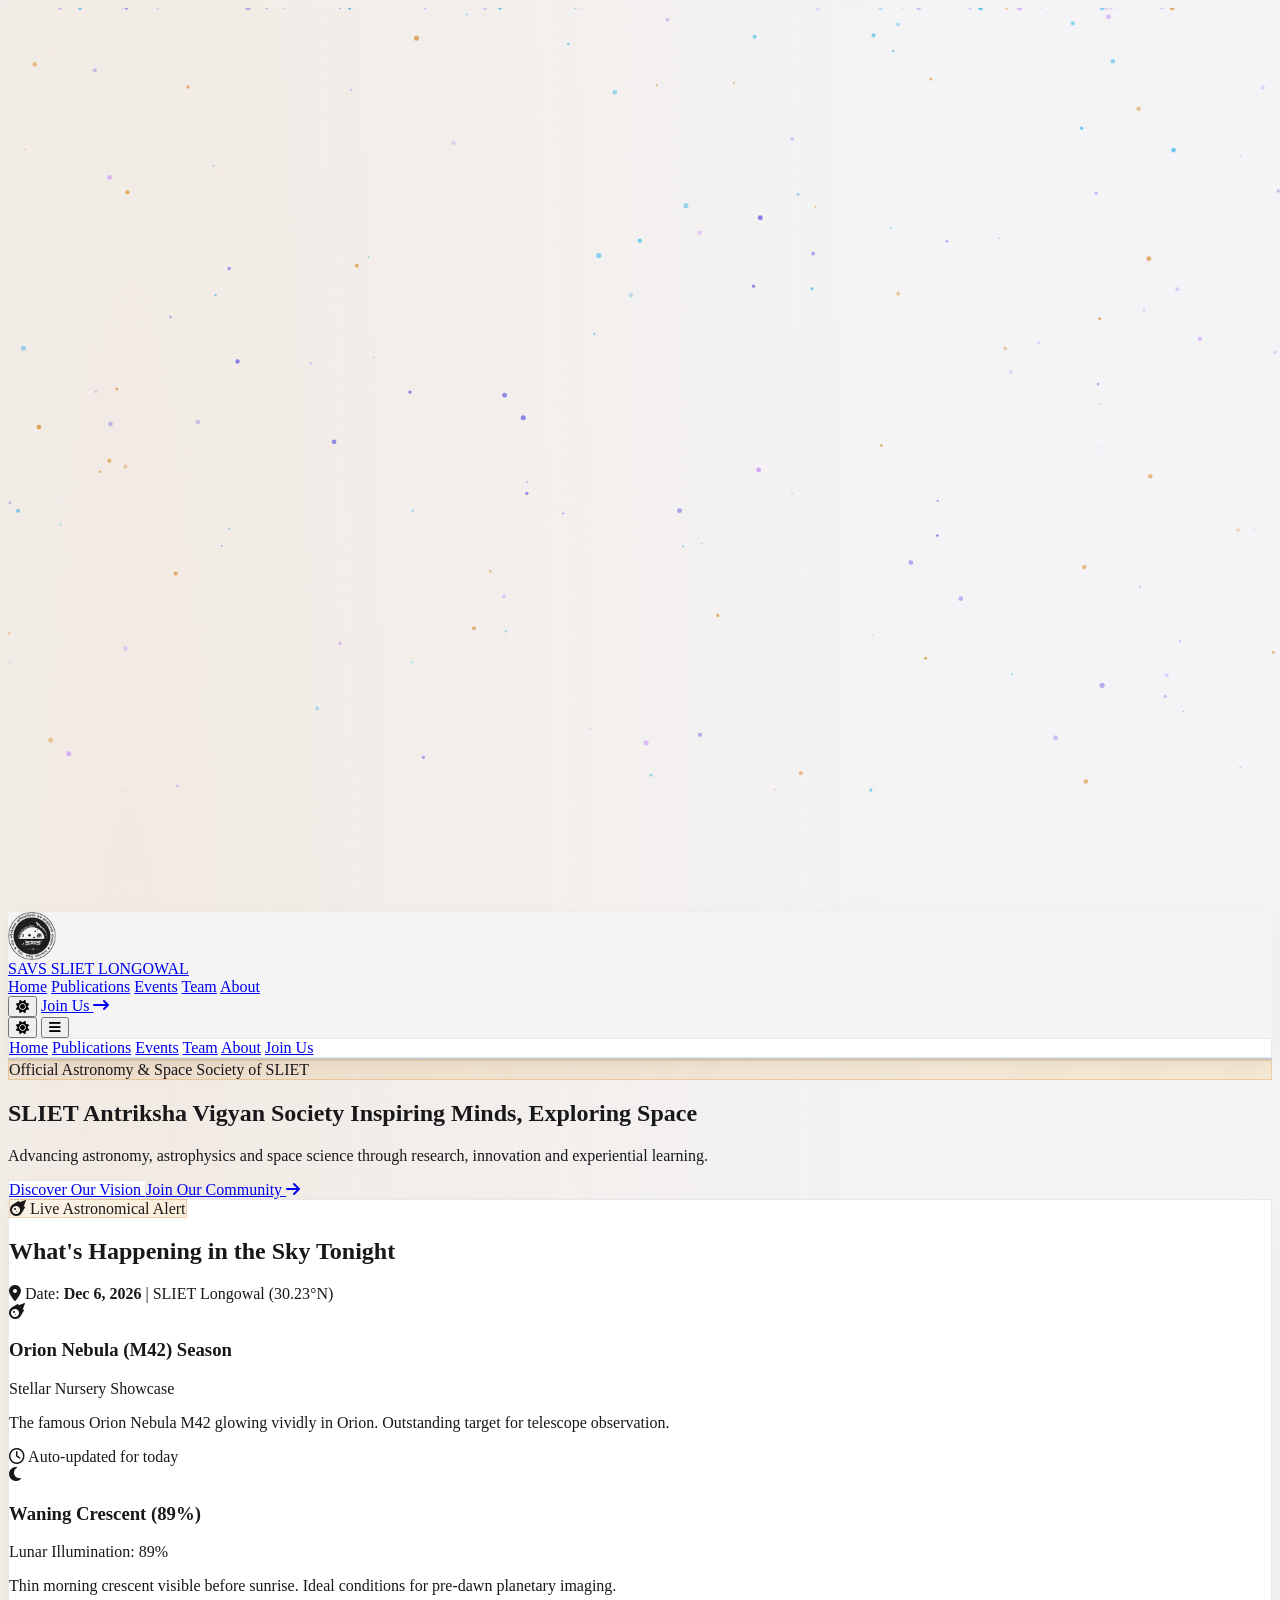
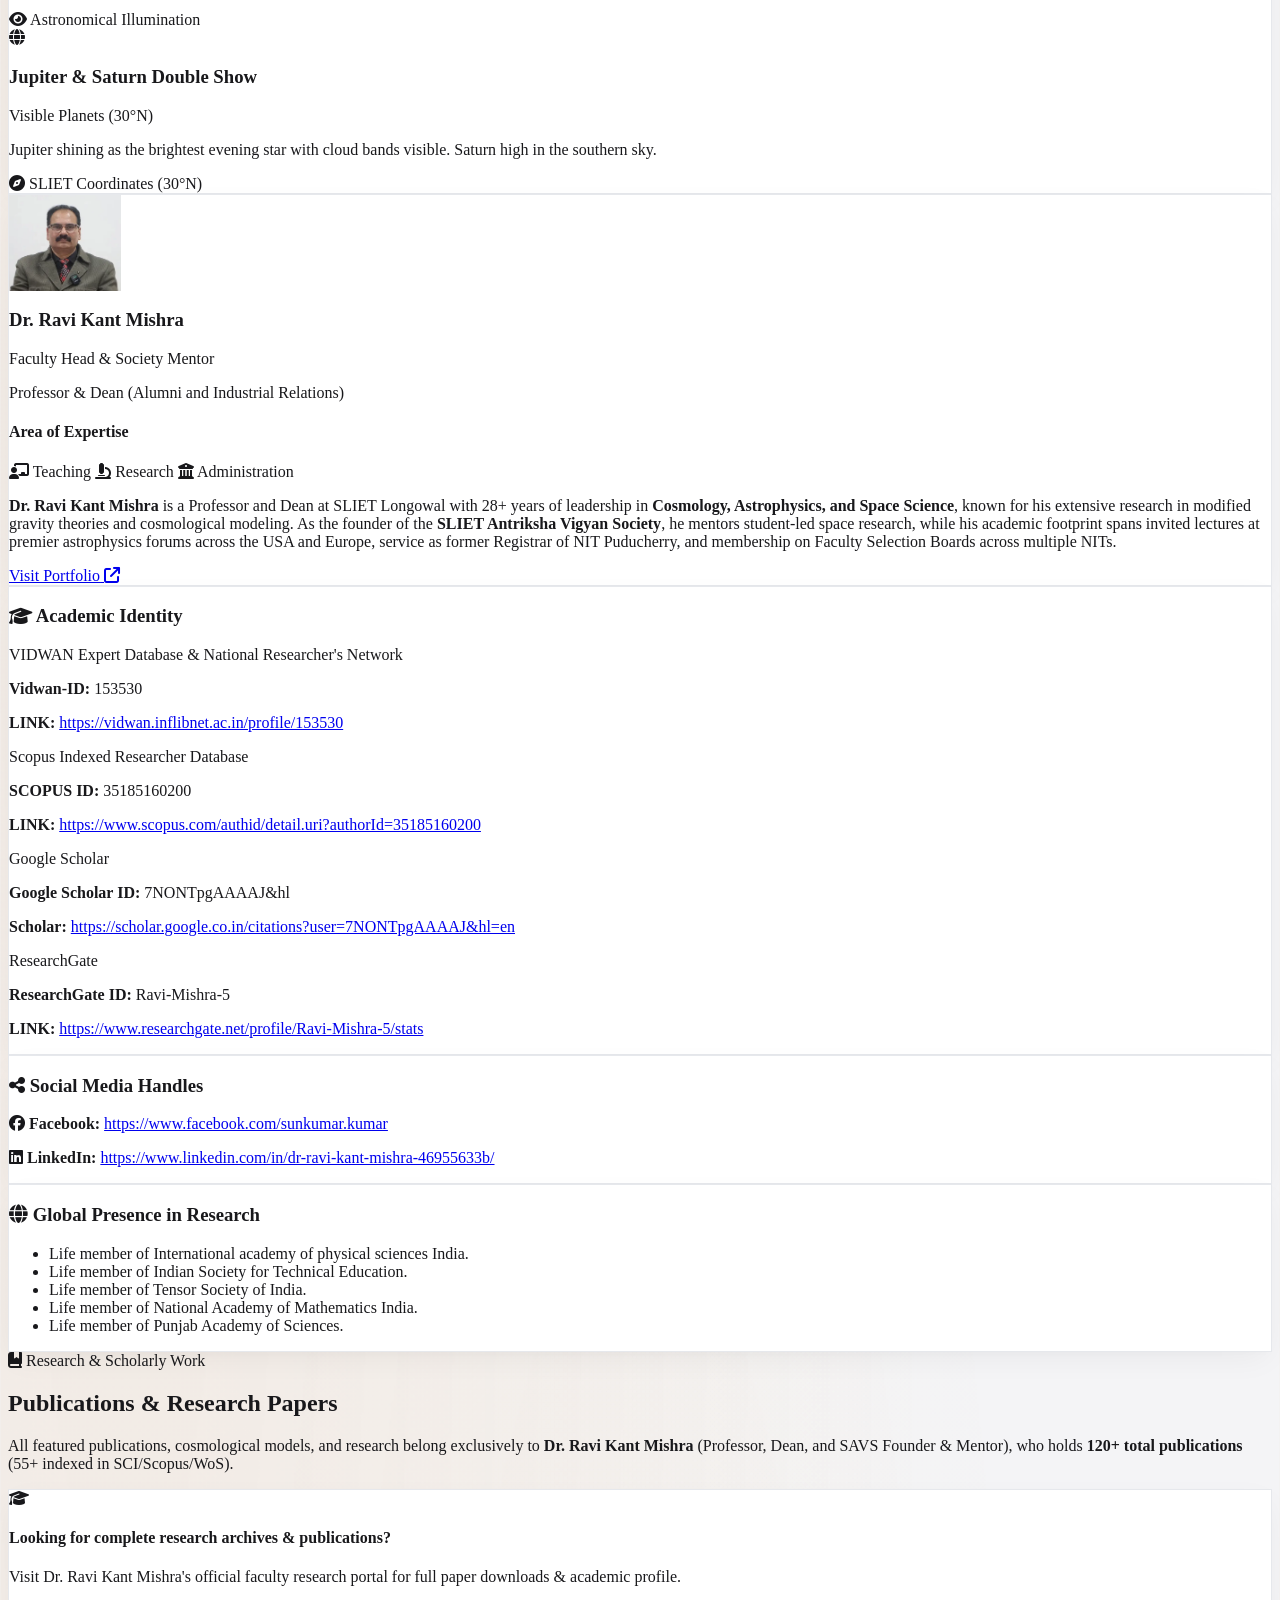
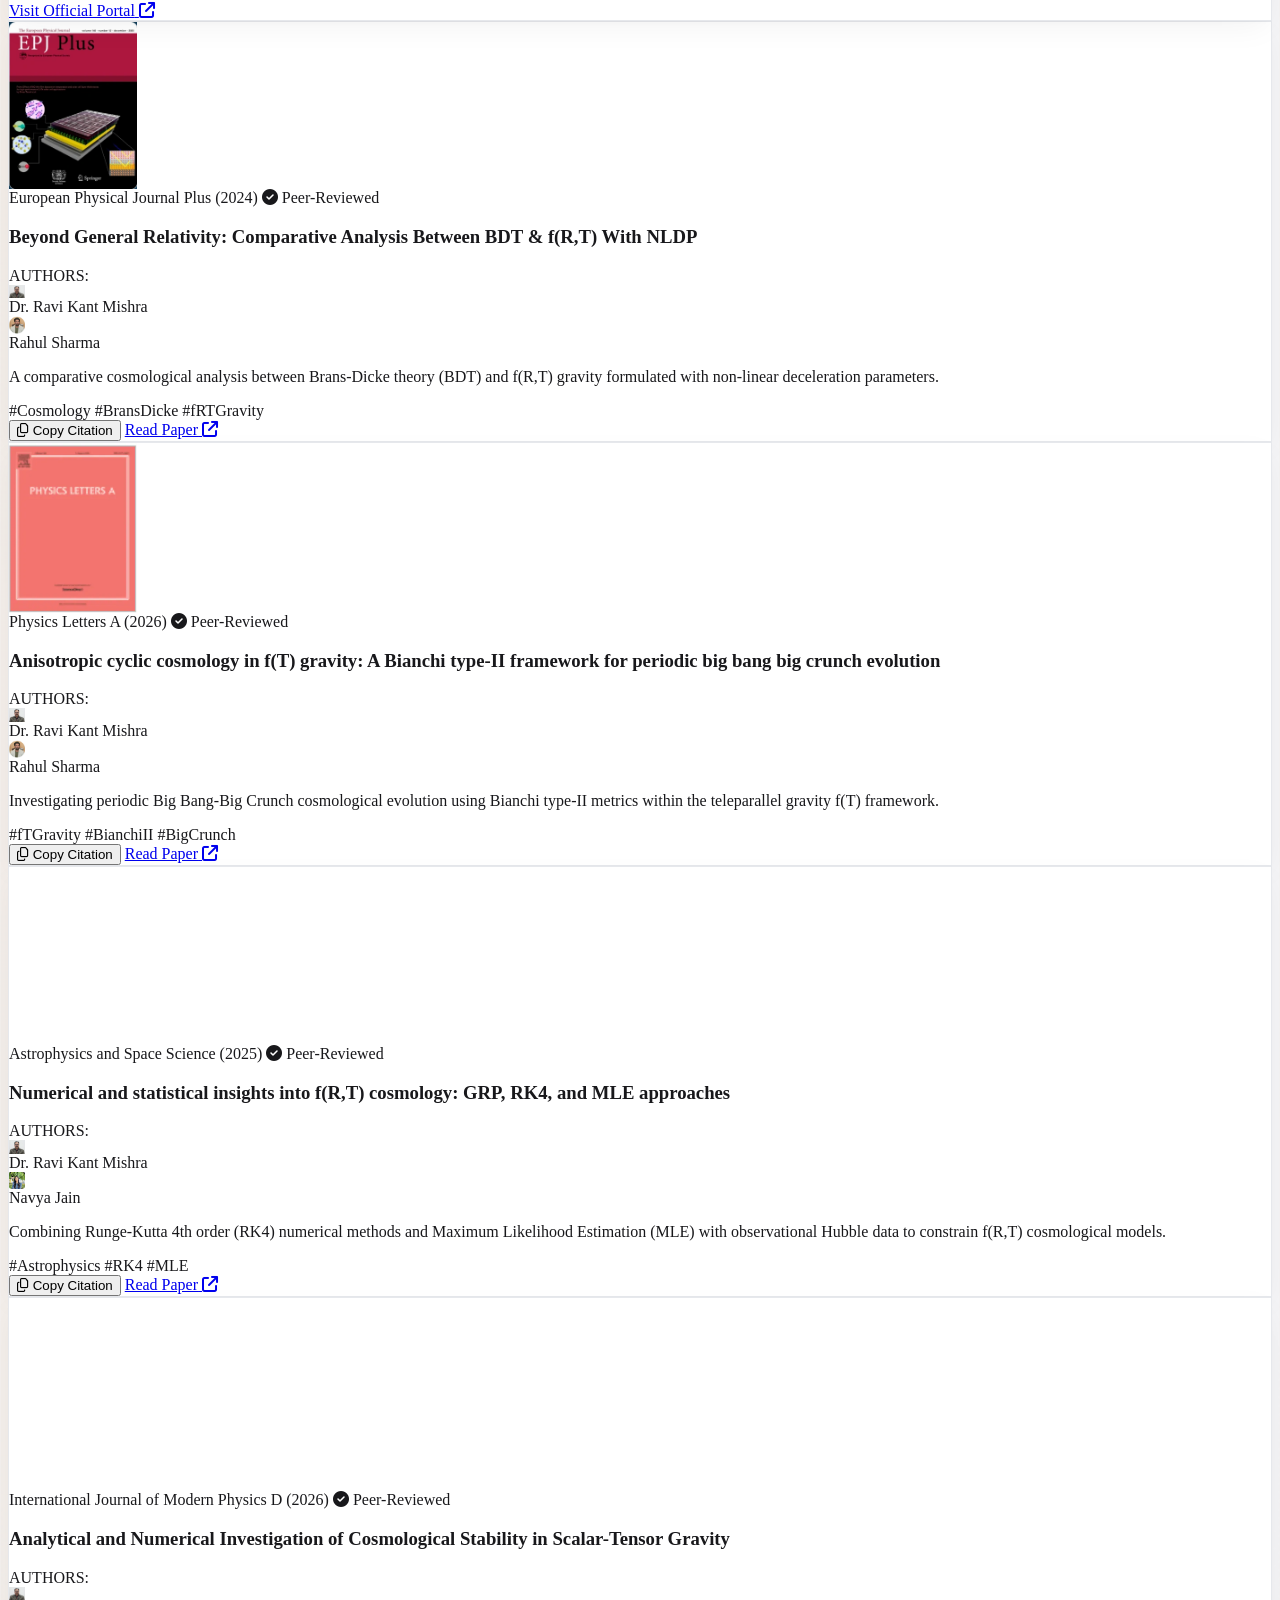
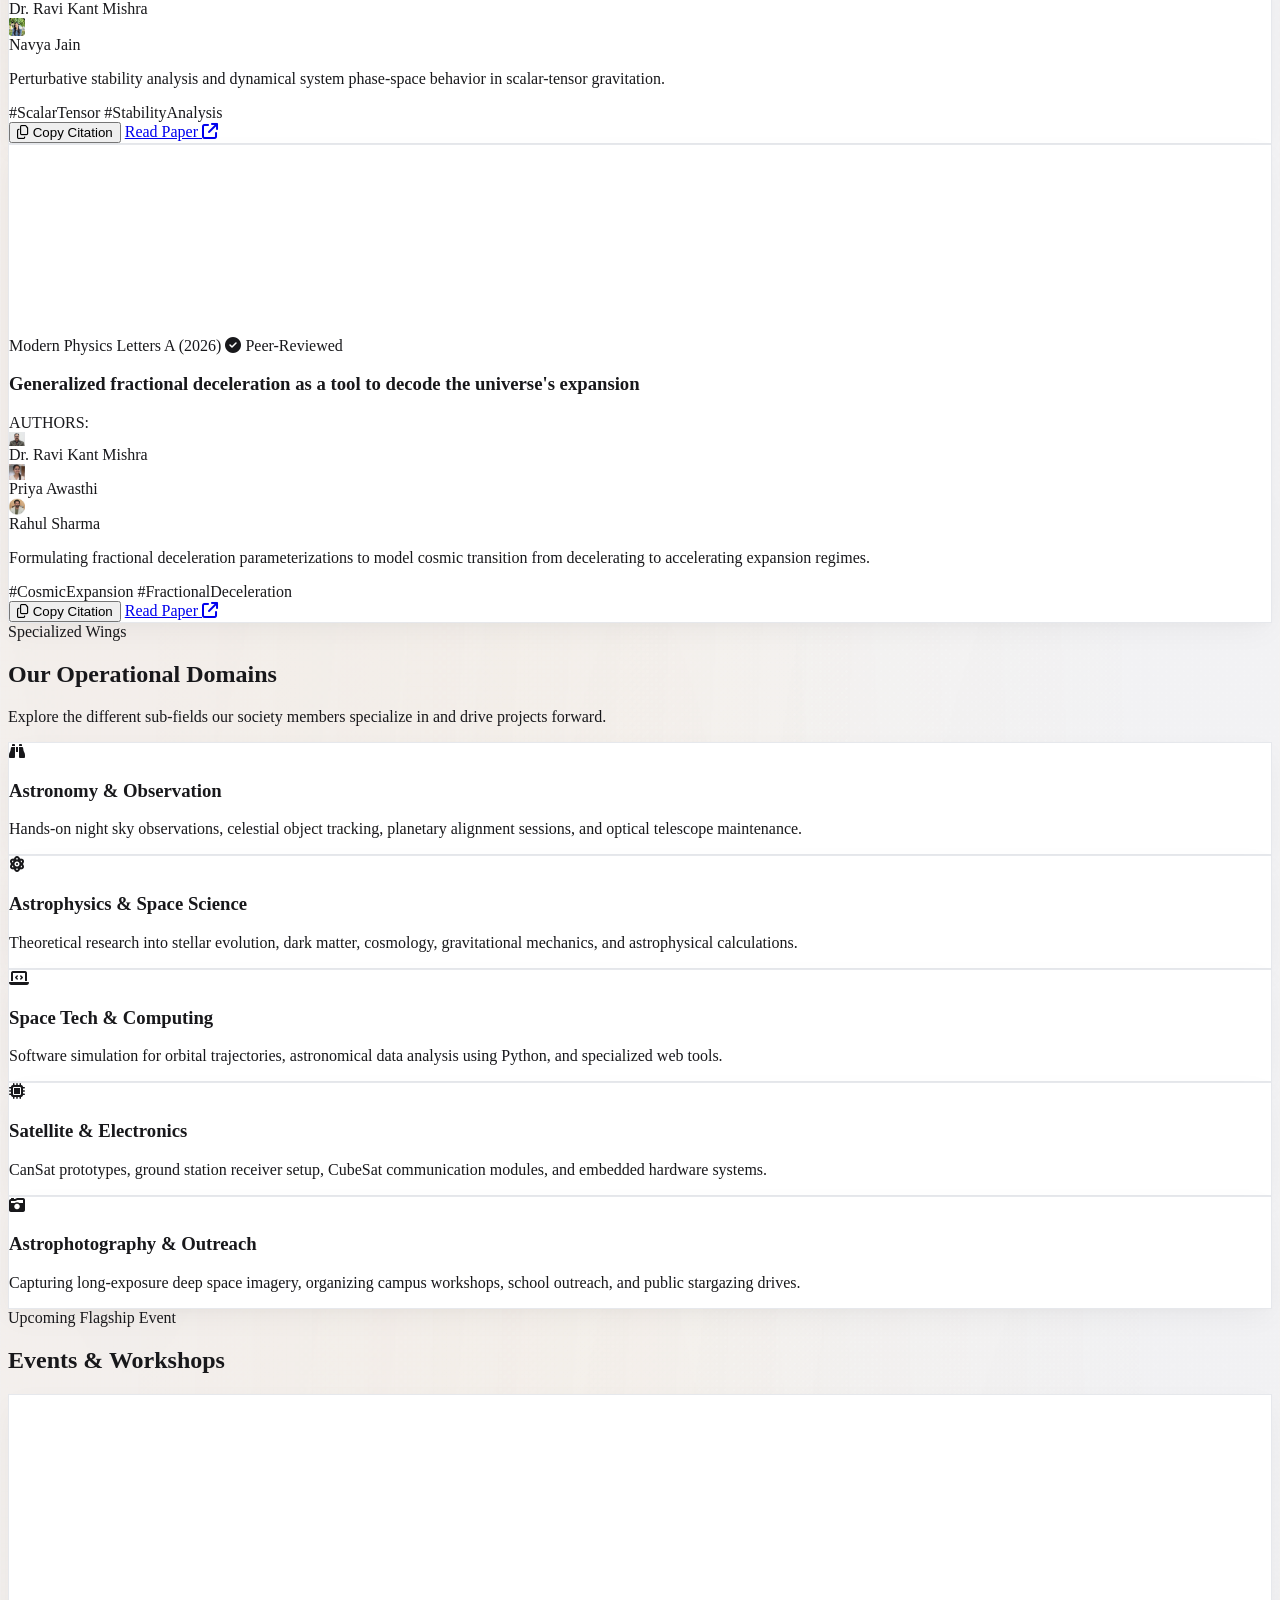
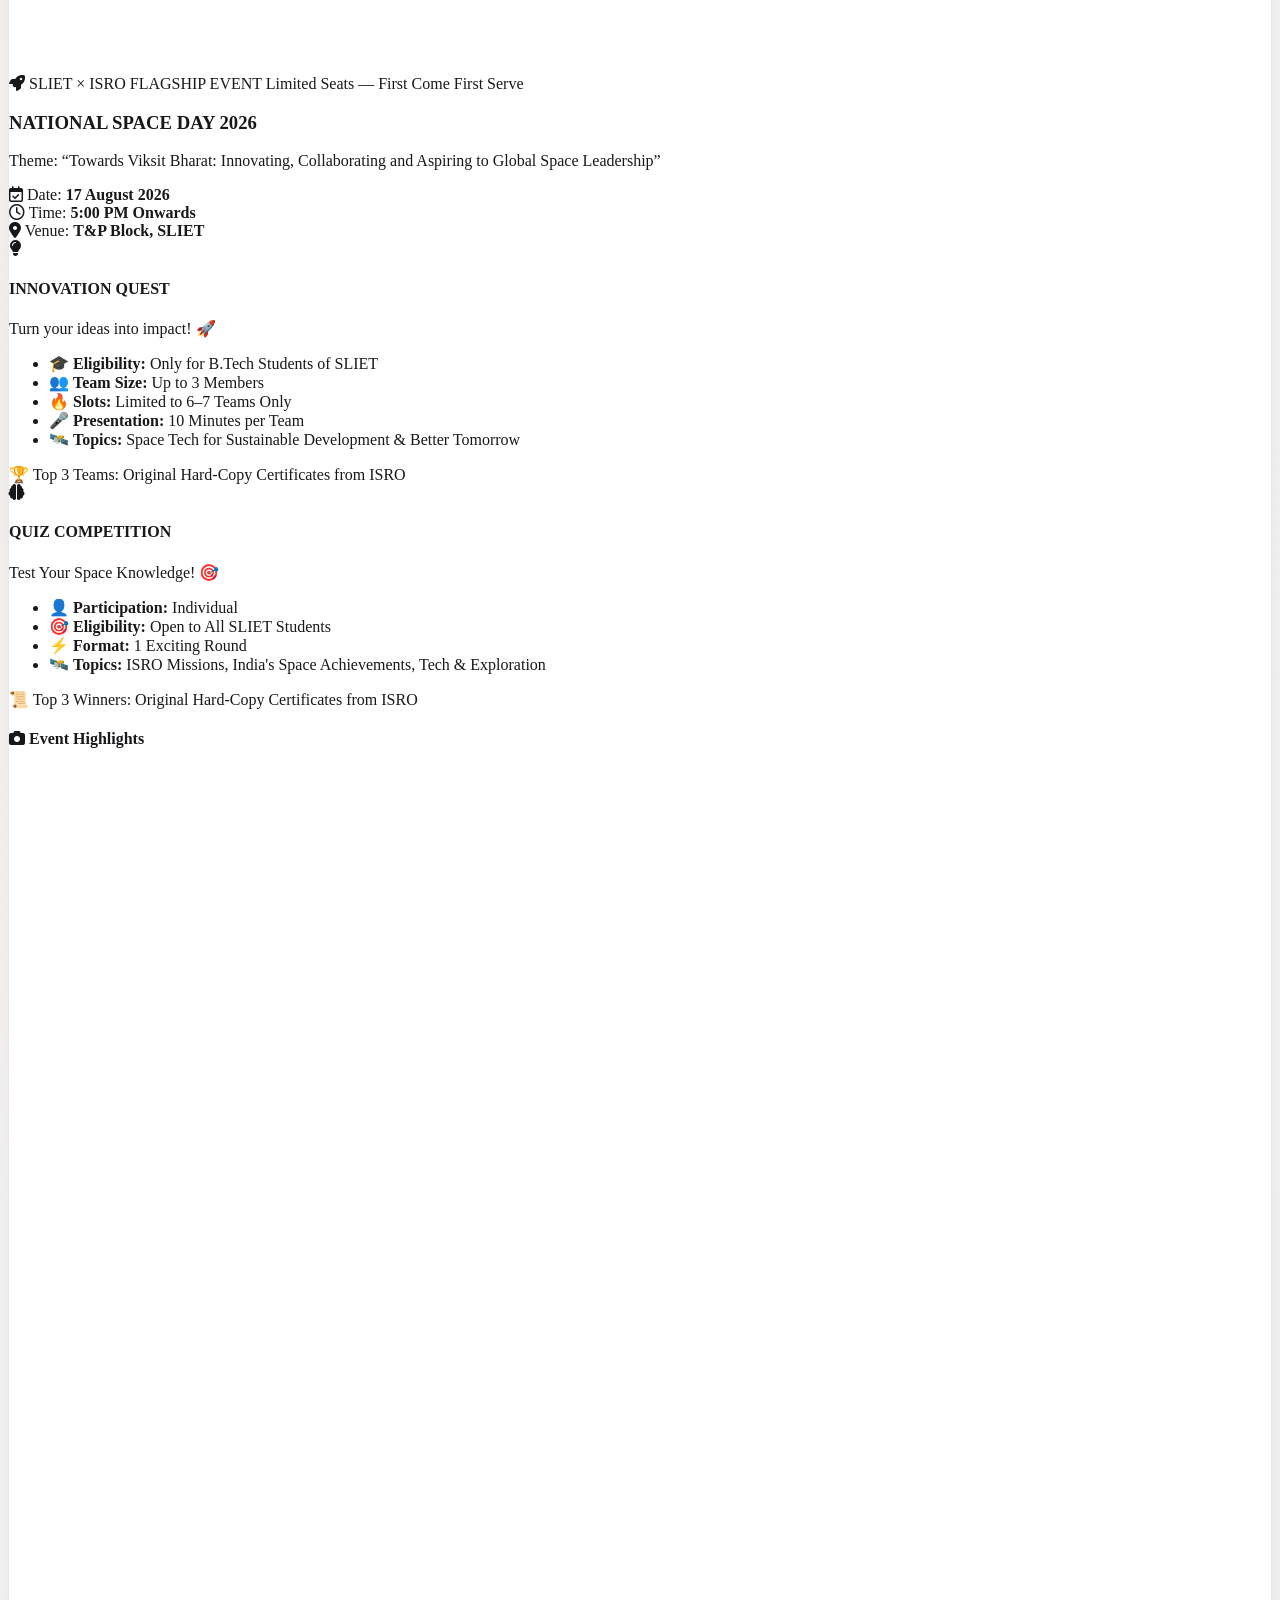
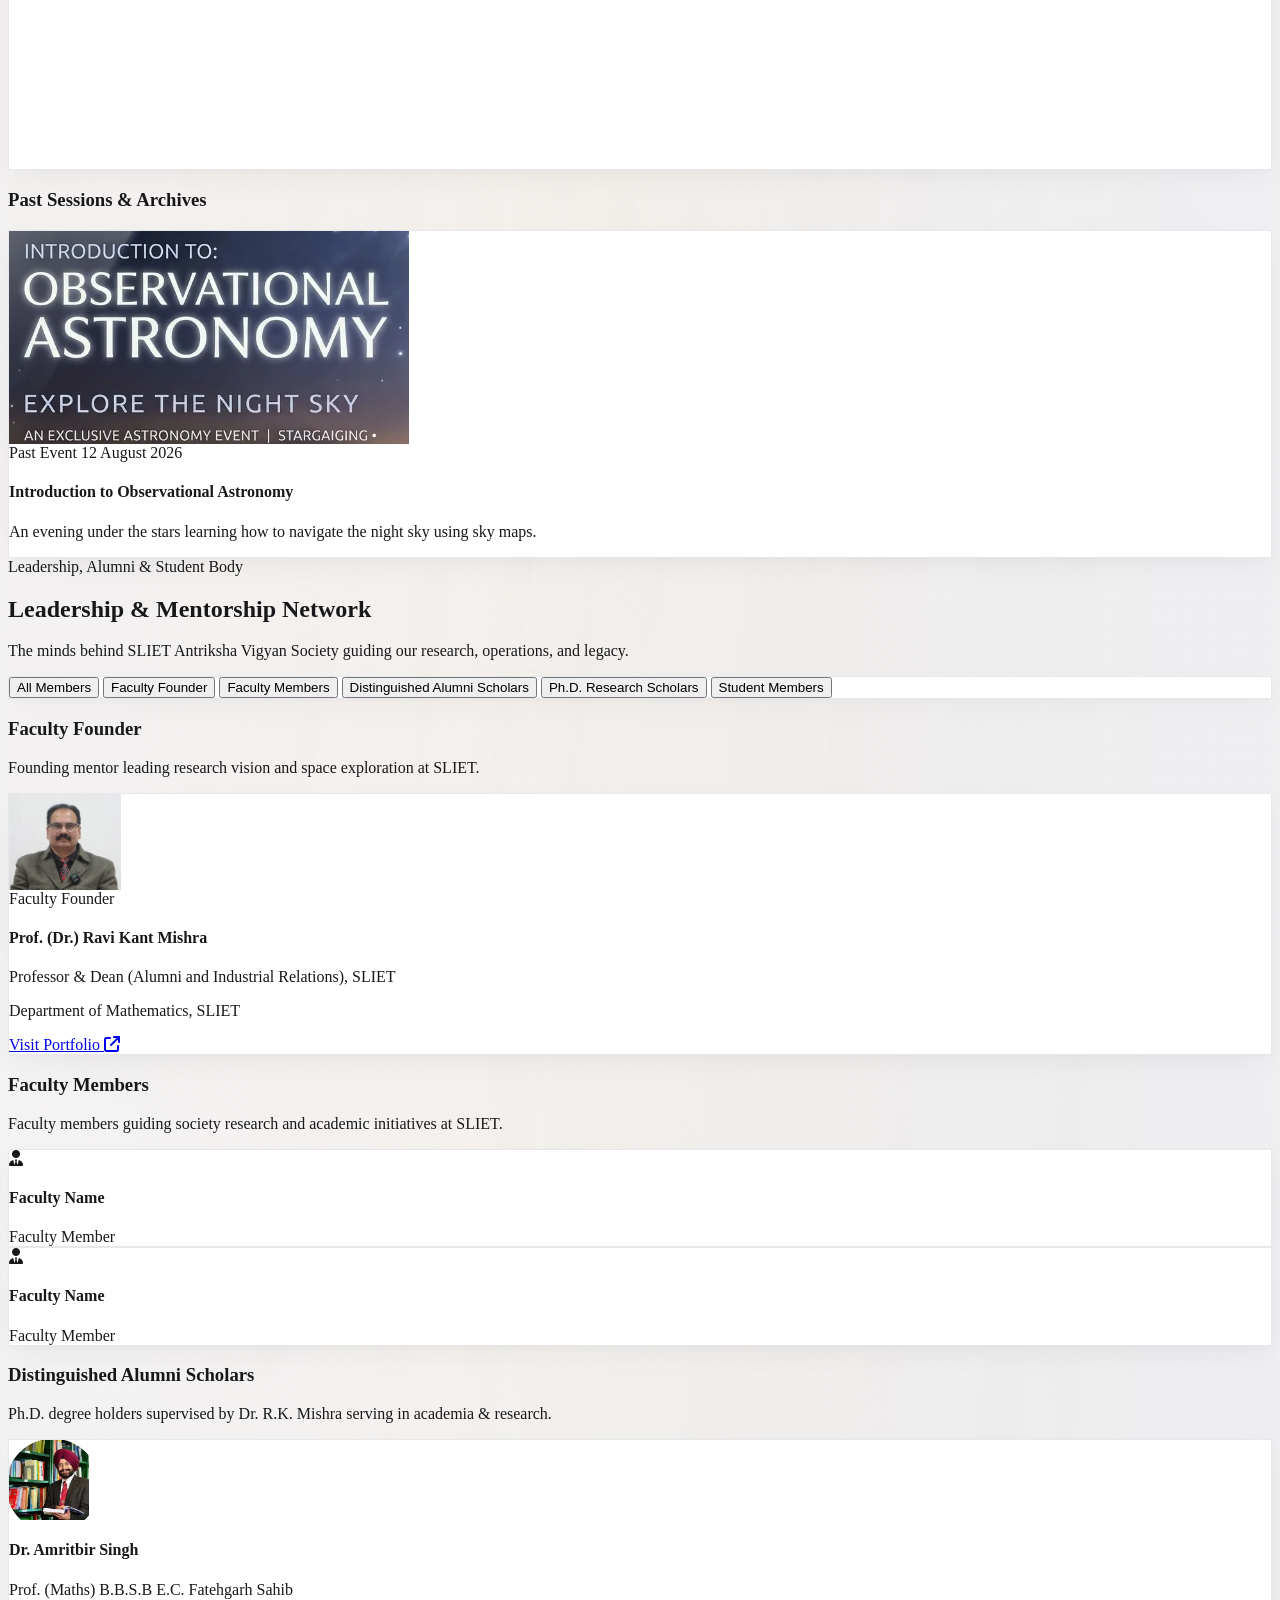
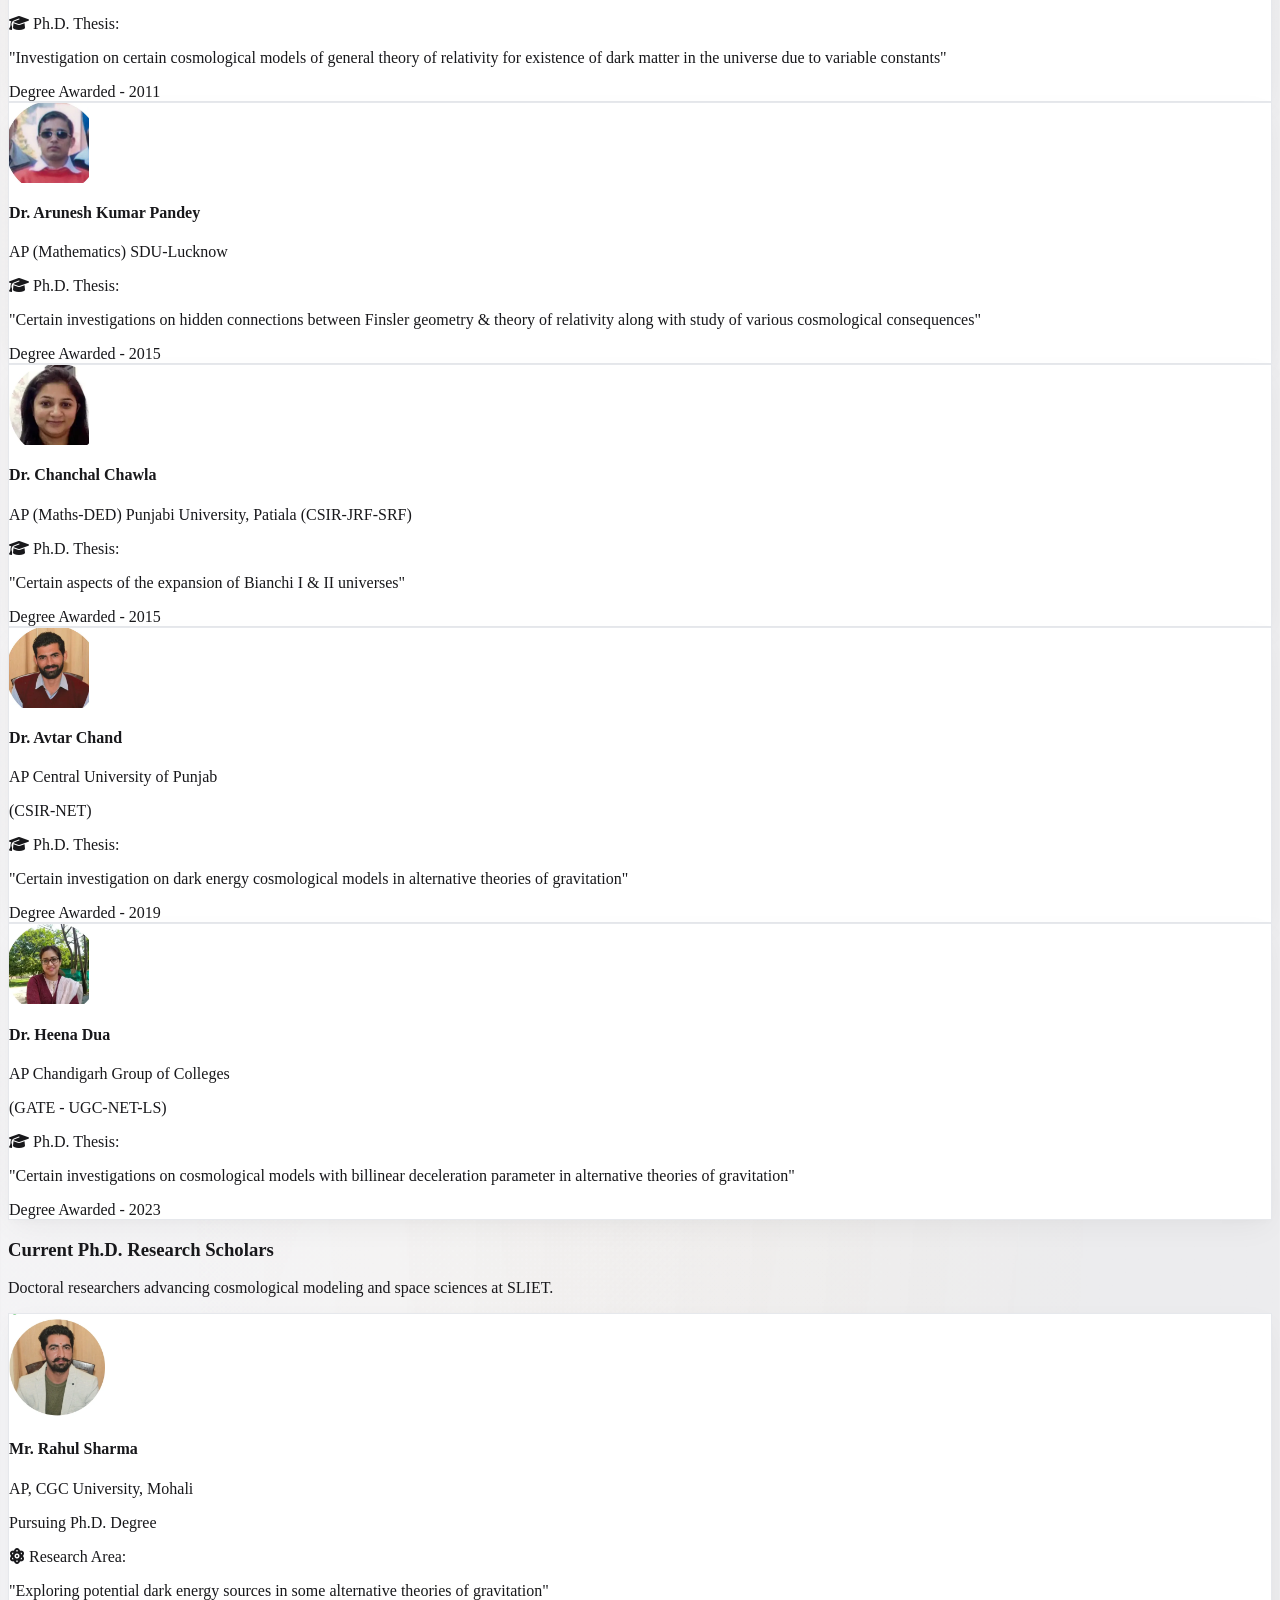
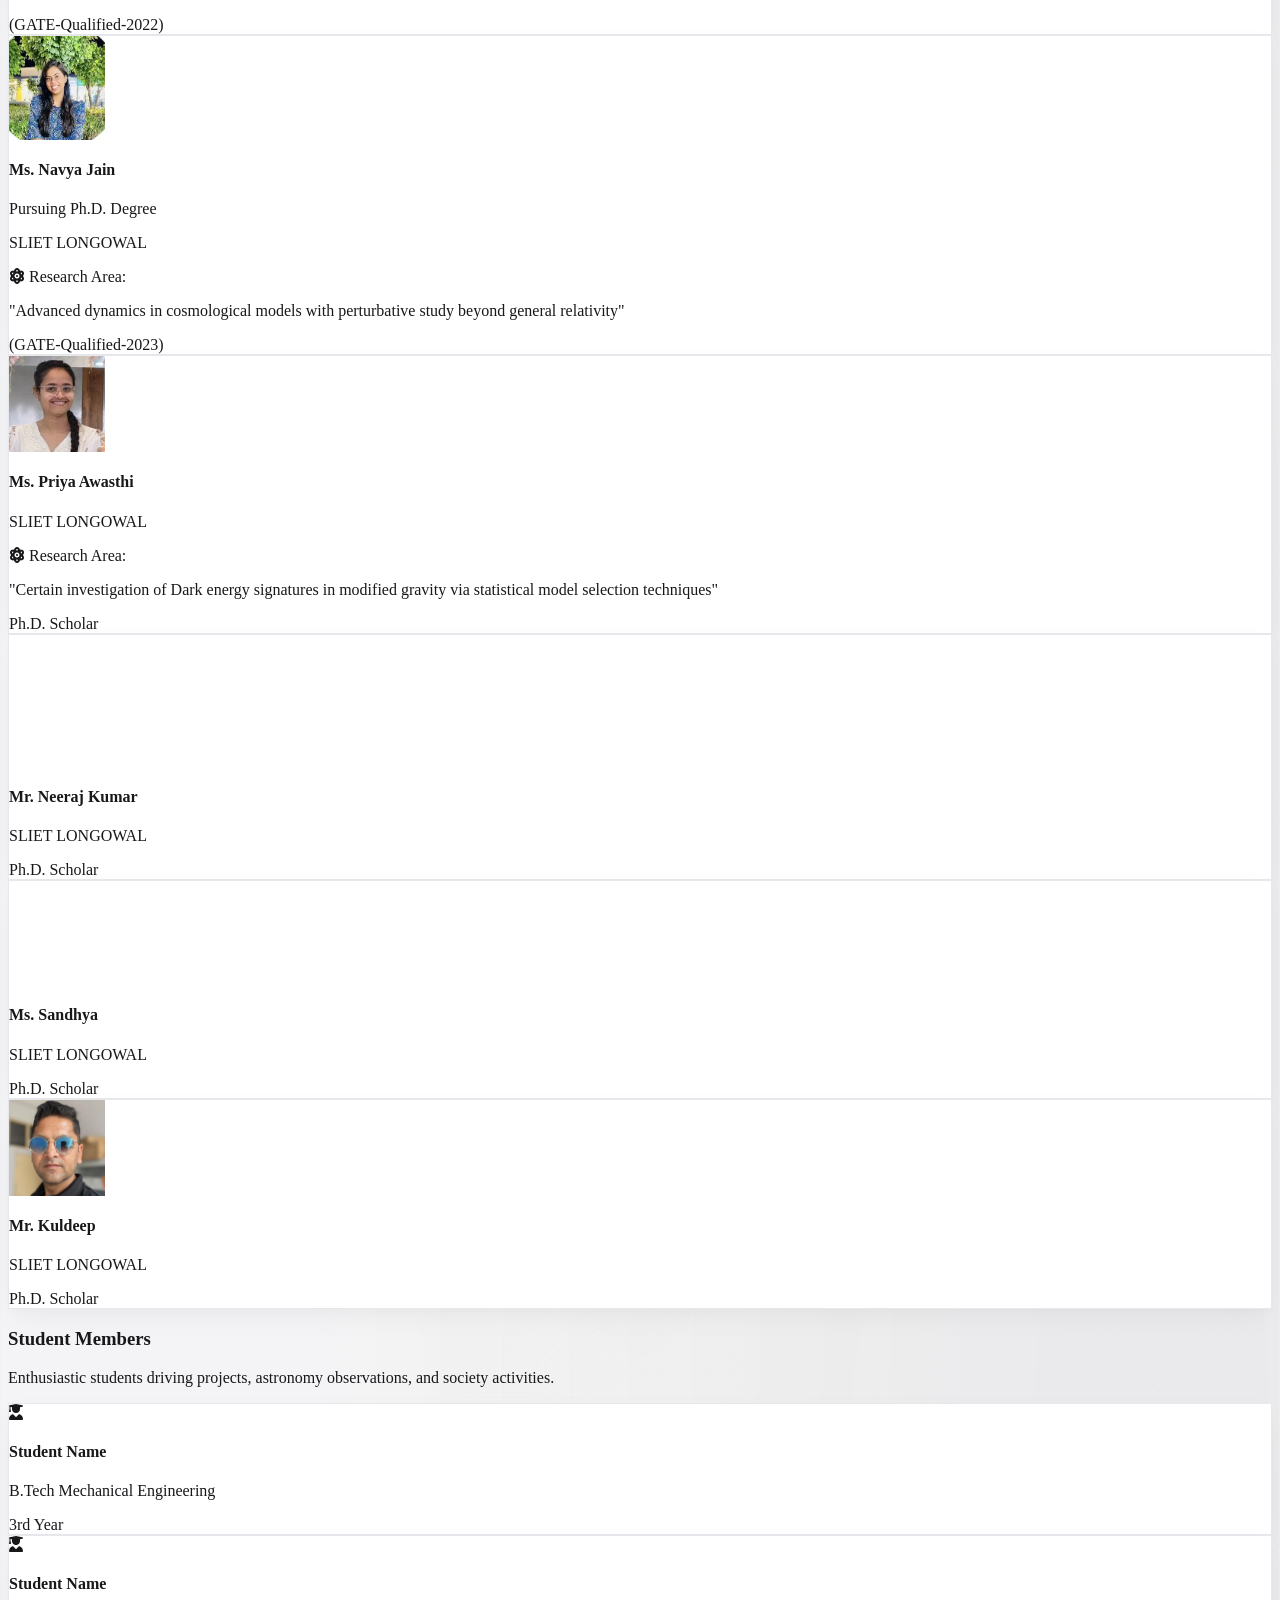
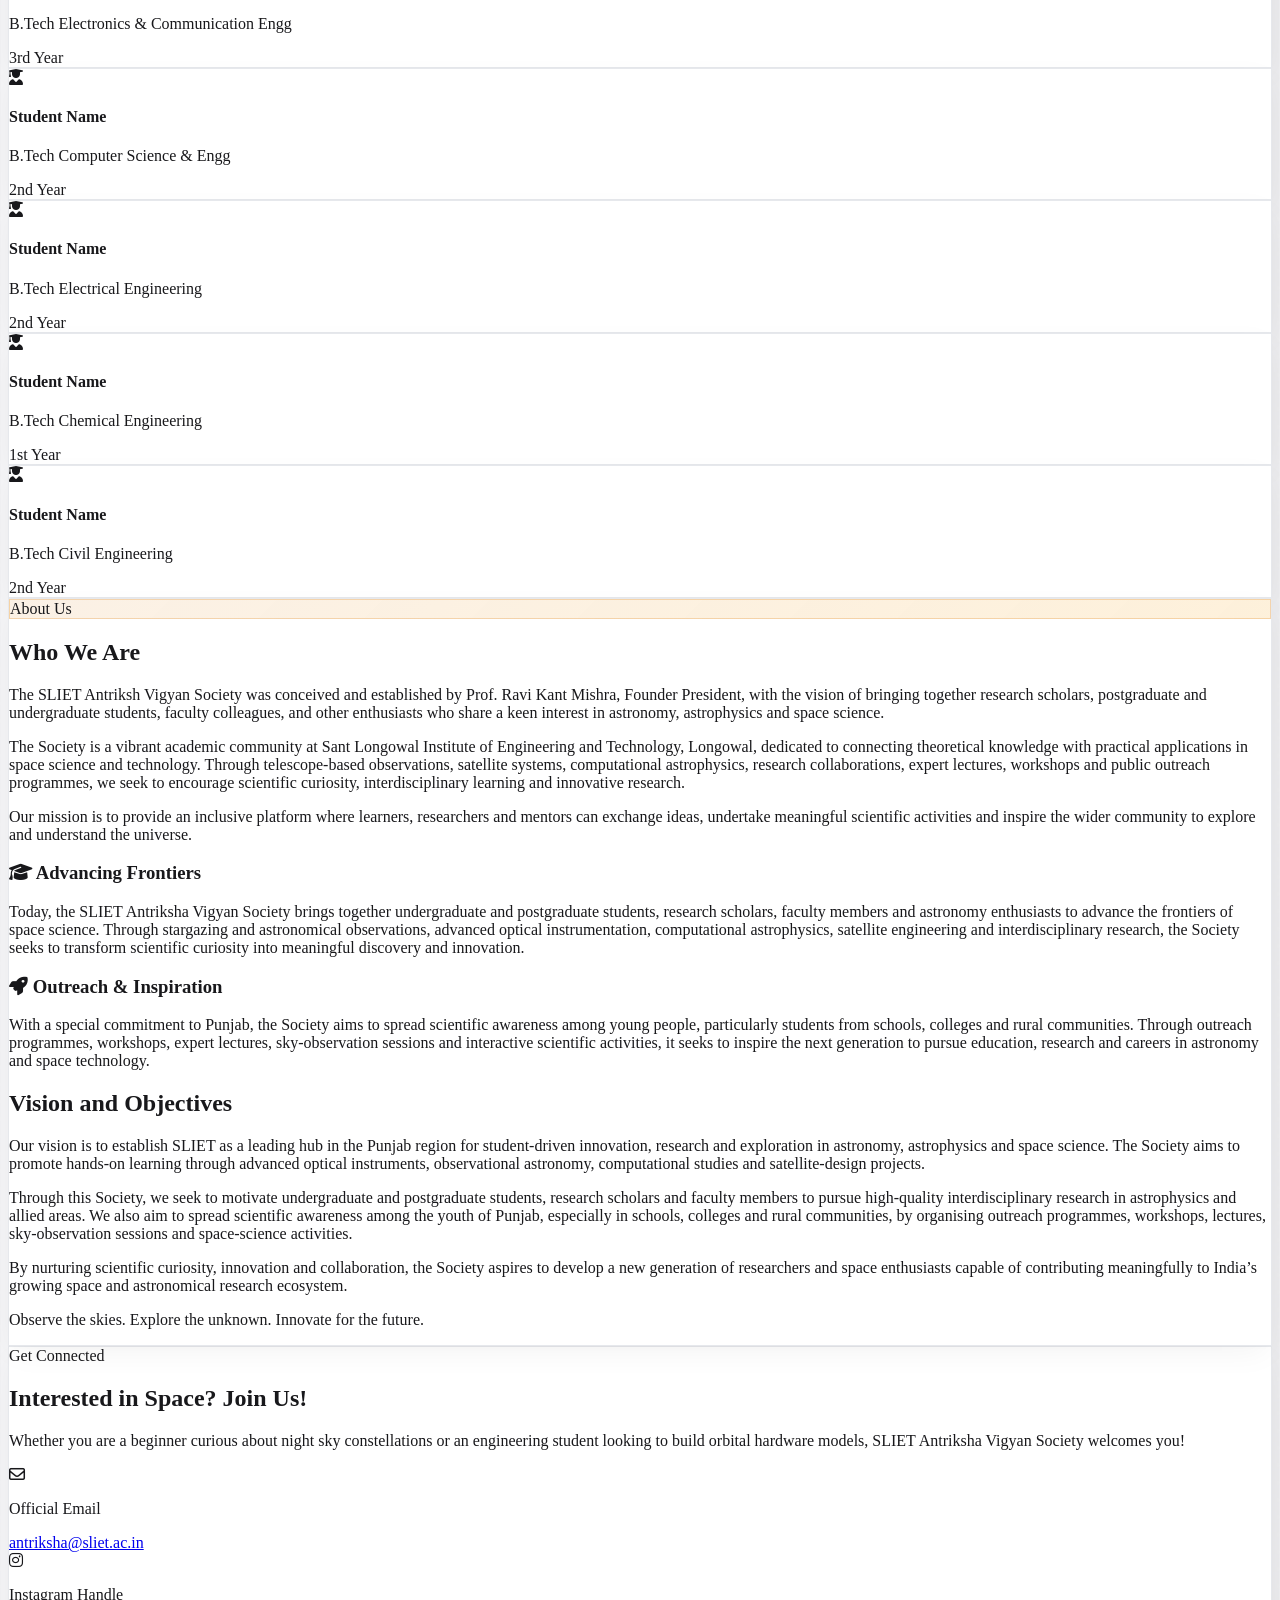
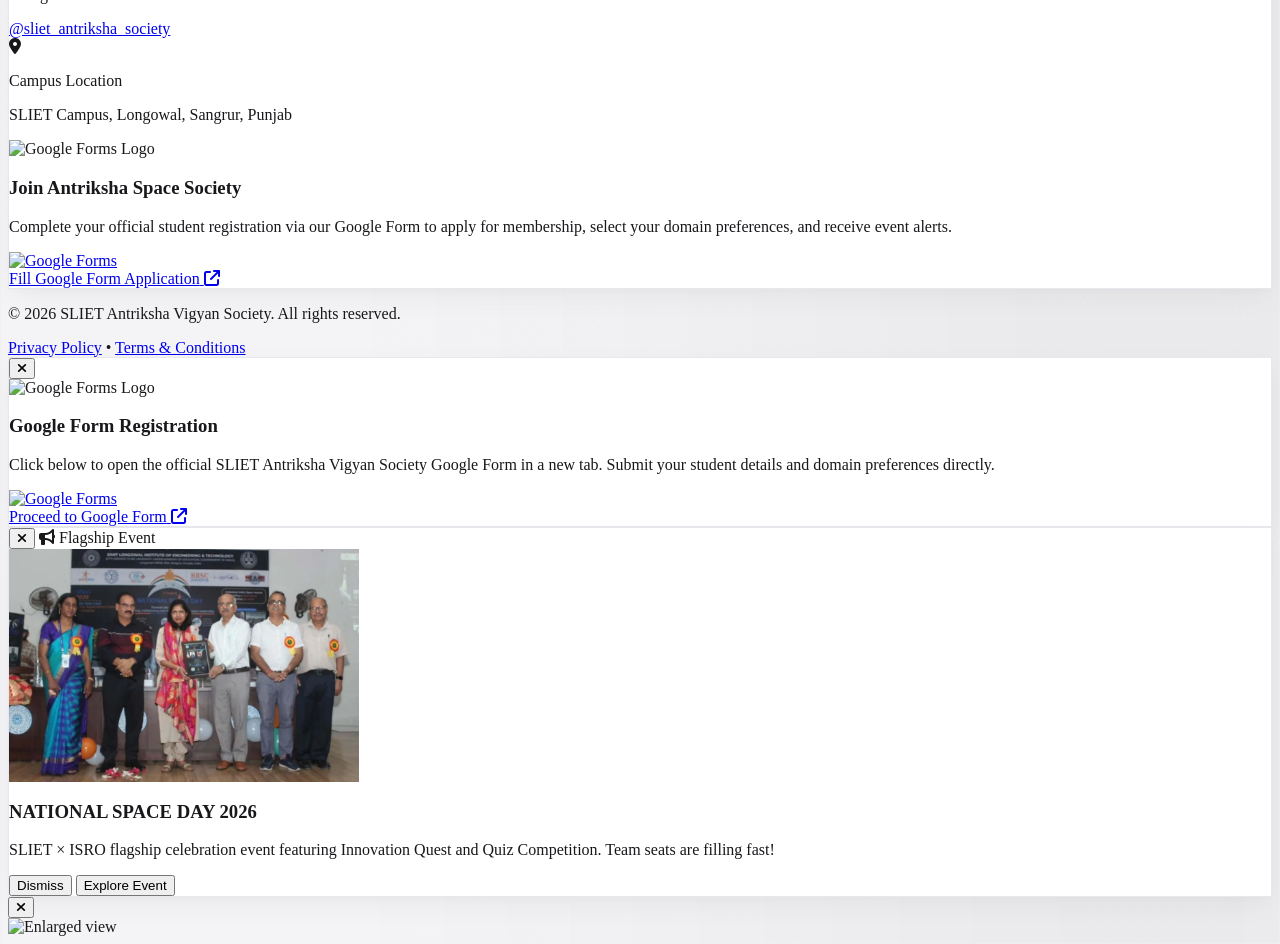
==== index.html @ c80328fa "Update tagline to 'Inspiring Minds, Exploring Space'" ====
<!DOCTYPE html>
<html lang="en" class="scroll-smooth">

<head>
    <meta charset="UTF-8">
    <meta name="viewport" content="width=device-width, initial-scale=1.0">
    <meta name="description"
        content="SLIET Antriksha Vigyan Society - Official Space & Astronomy Society of Sant Longowal Institute of Engineering & Technology. Stargazing, Astrophysics, Satellite Tech, and Space Research.">
    <meta name="keywords"
        content="SLIET, Antriksha Vigyan Society, Astronomy, Space Science, Astrophysics, Longowal, Stargazing, Satellite Tech, CanSat, ISRO, Space Society">
    <meta name="author" content="SLIET Antriksha Vigyan Society">
    <meta name="theme-color" content="#4f46e5">

    <!-- Open Graph / Facebook / WhatsApp SEO -->
    <meta property="og:type" content="website">
    <meta property="og:url" content="https://slietantriksha.ac.in/">
    <meta property="og:title" content="SLIET Antriksha Vigyan Society | Space & Astronomy">
    <meta property="og:description"
        content="Inspiring Minds, Exploring Space. Official Astronomy & Space Research Society of SLIET Longowal.">
    <meta property="og:image" content="https://slietantriksha.ac.in/images/logo.png">

    <!-- Twitter Card SEO -->
    <meta name="twitter:card" content="summary_large_image">
    <meta name="twitter:title" content="SLIET Antriksha Vigyan Society | Space & Astronomy">
    <meta name="twitter:description"
        content="Inspiring Minds, Exploring Space. Official Space Society of SLIET Longowal.">

    <title>SLIET Antriksha Vigyan Society | Space & Astronomy</title>

    <!-- Critical Asset Preloading for Instant Above-The-Fold Paint -->
    <link rel="preload" as="image" href="images/logo.webp" type="image/webp" fetchpriority="high">
    <link rel="preload" as="image" href="images/rk_mishra.webp" type="image/webp" fetchpriority="high">

    <!-- Favicon & PWA Manifest -->
    <link rel="icon" type="image/png" href="images/favicon.png">
    <link rel="manifest" href="manifest.json">

    <!-- Immediate Anti-Flicker Light Theme Initialization -->
    <script>
        document.documentElement.classList.remove('dark');
    </script>

    <!-- Tailwind CSS CDN -->
    <script src="https://cdn.tailwindcss.com"></script>
    <!-- FontAwesome Icons -->
    <link rel="stylesheet" href="https://cdnjs.cloudflare.com/ajax/libs/font-awesome/6.4.0/css/all.min.css">
    <!-- Google Fonts: Plus Jakarta Sans, JetBrains Mono, Outfit, Space Grotesk -->
    <link rel="preconnect" href="https://fonts.googleapis.com">
    <link rel="preconnect" href="https://fonts.gstatic.com" crossorigin>
    <link
        href="https://fonts.googleapis.com/css2?family=Plus+Jakarta+Sans:wght@300;400;500;600;700;800&family=JetBrains+Mono:wght@400;500;600&family=Outfit:wght@500;600;700;800;900&family=Space+Grotesk:wght@500;600;700&display=swap"
        rel="stylesheet">

    <!-- JSON-LD Structured Data Schema for Search Engines -->
    <script type="application/ld+json">
    {
      "@context": "https://schema.org",
      "@type": "EducationalOrganization",
      "name": "SLIET Antriksha Vigyan Society",
      "alternateName": "SLIET Space Society",
      "url": "https://slietantriksha.ac.in",
      "logo": "https://slietantriksha.ac.in/images/logo.png",
      "description": "Official Space, Astronomy, and Satellite Technology Student Society at Sant Longowal Institute of Engineering & Technology.",
      "address": {
        "@type": "PostalAddress",
        "addressLocality": "Longowal",
        "addressRegion": "Punjab",
        "postalCode": "148106",
        "addressCountry": "IN"
      }
    }
    </script>

    <!-- Custom Tailwind Configuration -->
    <script>
        tailwind.config = {
            darkMode: 'class',
            theme: {
                extend: {
                    fontFamily: {
                        sans: ['"Plus Jakarta Sans"', 'sans-serif'],
                        display: ['"Outfit"', '"Plus Jakarta Sans"', 'sans-serif'],
                        space: ['"Space Grotesk"', 'sans-serif'],
                        mono: ['"JetBrains Mono"', 'monospace'],
                    },
                    colors: {
                        space: {
                            50: '#f8fafc',
                            100: '#f1f5f9',
                            200: '#e2e8f0',
                            300: '#cbd5e1',
                            700: '#1e293b',
                            800: '#0f172a',
                            900: '#060814',
                            cyan: '#0284c7',
                            purple: '#7c3aed',
                            indigo: '#4f46e5',
                            pink: '#ec4899',
                            sky: '#0ea5e9'
                        }
                    },
                    animation: {
                        'float-slow': 'float 6s ease-in-out infinite',
                        'float-medium': 'float 4s ease-in-out infinite',
                        'pulse-glow': 'pulseGlow 3s ease-in-out infinite',
                        'spin-slow': 'spin 25s linear infinite',
                    },
                    keyframes: {
                        float: {
                            '0%, 100%': { transform: 'translateY(0px) rotate(0deg)' },
                            '50%': { transform: 'translateY(-15px) rotate(3deg)' },
                        },
                        pulseGlow: {
                            '0%, 100%': { opacity: '0.6', filter: 'drop-shadow(0 0 15px rgba(79, 70, 229, 0.25))' },
                            '50%': { opacity: '0.9', filter: 'drop-shadow(0 0 25px rgba(2, 132, 199, 0.45))' }
                        }
                    }
                }
            }
        }
    </script>
    <!-- External Stylesheet -->
    <link rel="stylesheet" href="style.css">
</head>

<body
    class="bg-[#f4f4f6] dark:bg-space-950 text-slate-900 dark:text-slate-100 font-sans antialiased overflow-x-hidden selection:bg-amber-600 selection:text-white">

    <!-- Interactive Canvas Particle Starfield Background -->
    <canvas id="space-stars" class="fixed top-0 left-0 w-full h-full pointer-events-none z-0"></canvas>

    <!-- Navigation Bar -->
    <nav class="fixed top-0 left-0 w-full z-50 glass-nav">
        <div class="max-w-7xl mx-auto px-4 sm:px-6 lg:px-8 h-24 flex items-center justify-between">
            <a href="#home" class="flex items-center gap-3.5 group shrink-0">
                <img src="images/logo.webp" alt="SLIET Antriksha Vigyan Society Logo" width="48" height="48" fetchpriority="high" decoding="async"
                    class="w-12 h-12 object-cover rounded-full shadow-md group-hover:scale-105 transition-transform ring-2 ring-indigo-500/30 dark:ring-sky-400/40 dark:bg-slate-100 dark:p-0.5">
                <div>
                    <span
                        class="font-extrabold text-xl sm:text-2xl tracking-widest block leading-none dark:text-white text-slate-900">SAVS</span>
                    <span
                        class="text-xs text-amber-700 dark:text-sky-400 tracking-widest uppercase font-mono font-bold block mt-1">SLIET
                        LONGOWAL</span>
                </div>
            </a>

            <!-- Desktop Links -->
            <div class="hidden md:flex items-center space-x-7 text-base font-bold text-slate-800 dark:text-slate-200">
                <a href="#home" class="hover:text-amber-700 dark:hover:text-sky-400 transition-colors">Home</a>
                <a href="#publications" class="hover:text-amber-700 dark:hover:text-sky-400 transition-colors">Publications</a>
                <a href="#events" class="hover:text-amber-700 dark:hover:text-sky-400 transition-colors">Events</a>
                <a href="#team" class="hover:text-amber-700 dark:hover:text-sky-400 transition-colors">Team</a>
                <a href="#about" class="hover:text-amber-700 dark:hover:text-sky-400 transition-colors">About</a>
            </div>

            <!-- Action Controls: Theme Switcher & Join Button -->
            <div class="hidden md:flex items-center space-x-4">
                <!-- Light/Dark Mode Toggle Switcher -->
                <button id="theme-toggle" onclick="toggleTheme()"
                    class="p-3 rounded-full bg-slate-100 dark:bg-slate-800 text-slate-700 dark:text-amber-400 hover:bg-slate-200 dark:hover:bg-slate-700 transition-all border border-slate-300 dark:border-slate-700 shadow-sm"
                    title="Toggle Light/Dark Theme">
                    <i id="theme-toggle-icon" class="fa-solid fa-sun text-amber-500 text-base"></i>
                </button>

                <a href="https://docs.google.com/forms/d/e/1FAIpQLSfLmYrQt1uC_vdSgMGCzhG69OMVua04EKSw8eMSTMLgTGDzFQ/viewform?usp=publish-editor" target="_blank" rel="noopener noreferrer"
                    class="join-form-link px-6 py-3 rounded-full bg-gradient-to-r from-amber-400 via-yellow-400 to-amber-500 text-slate-950 font-extrabold text-sm hover:opacity-95 transition-all shadow-md shadow-amber-500/25 hover:shadow-lg hover:shadow-amber-500/40 hover:scale-[1.02] flex items-center">
                    Join Us <i class="fa-solid fa-arrow-right-long ml-1.5 text-xs"></i>
                </a>
            </div>

            <!-- Mobile Action & Menu Toggle -->
            <div class="flex md:hidden items-center space-x-2">
                <button onclick="toggleTheme()"
                    class="p-2 rounded-full bg-slate-100 dark:bg-slate-800 text-slate-600 dark:text-amber-400 border border-slate-200 dark:border-slate-700">
                    <i id="theme-toggle-icon-mobile" class="fa-solid fa-sun text-amber-500"></i>
                </button>
                <button id="mobile-menu-btn"
                    class="p-2 text-slate-700 dark:text-slate-300 hover:text-amber-600 focus:outline-none">
                    <i class="fa-solid fa-bars text-2xl"></i>
                </button>
            </div>
        </div>

        <!-- Mobile Menu Dropdown -->
        <div id="mobile-menu"
            class="hidden md:hidden glass-card border-t border-slate-200 dark:border-slate-800 px-6 py-4 space-y-3 font-semibold text-slate-700 dark:text-slate-200">
            <a href="#home" class="block hover:text-amber-600 dark:hover:text-sky-400 transition-colors py-1">Home</a>
            <a href="#publications" class="block hover:text-amber-600 dark:hover:text-sky-400 transition-colors py-1">Publications</a>
            <a href="#events" class="block hover:text-amber-600 dark:hover:text-sky-400 transition-colors py-1">Events</a>
            <a href="#team" class="block hover:text-amber-600 dark:hover:text-sky-400 transition-colors py-1">Team</a>
            <a href="#about" class="block hover:text-amber-600 dark:hover:text-sky-400 transition-colors py-1">About</a>
            <a href="https://docs.google.com/forms/d/e/1FAIpQLSfLmYrQt1uC_vdSgMGCzhG69OMVua04EKSw8eMSTMLgTGDzFQ/viewform?usp=publish-editor" target="_blank" rel="noopener noreferrer"
                class="join-form-link block text-center w-full mt-2 px-5 py-2.5 rounded-full bg-gradient-to-r from-amber-400 via-yellow-400 to-amber-500 text-slate-950 font-extrabold text-sm shadow-md">
                Join Us
            </a>
        </div>
    </nav>

    <!-- Hero Section (Section 1) -->
    <section id="home" class="relative min-h-screen pt-36 pb-20 flex items-center justify-center overflow-hidden z-10">
        <!-- Ambient Light Celestial Glow Disks -->
        <div
            class="absolute top-24 left-10 w-72 h-72 rounded-full bg-amber-200/40 dark:bg-purple-600/20 blur-3xl animate-float-slow pointer-events-none">
        </div>
        <div
            class="absolute bottom-20 right-12 w-96 h-96 rounded-full bg-orange-100/50 dark:bg-sky-500/20 blur-3xl animate-float-medium pointer-events-none">
        </div>

        <div class="max-w-7xl mx-auto px-4 sm:px-6 lg:px-8 text-center relative z-10">
            <div
                class="inline-flex items-center gap-2 px-4 py-1.5 rounded-full gradient-badge text-amber-800 dark:text-amber-300 text-xs font-mono font-semibold uppercase tracking-widest mb-6">
                <span class="w-2 h-2 rounded-full bg-amber-600 dark:bg-amber-400 animate-ping"></span>
                Official Astronomy & Space Society of SLIET
            </div>

            <h1
                class="text-4xl sm:text-6xl md:text-7xl font-extrabold tracking-tight mb-3 leading-tight text-slate-900 dark:text-white">
                SLIET Antriksha Vigyan Society
                <span class="block text-xl sm:text-2xl md:text-3xl font-bold text-indigo-600 dark:text-sky-400 mt-3 tracking-normal">Inspiring Minds, Exploring Space</span>
            </h1>

            <p
                class="max-w-3xl mx-auto text-slate-600 dark:text-slate-300 text-lg sm:text-xl font-normal mb-10 leading-relaxed">
                Advancing astronomy, astrophysics and space science through research, innovation and experiential learning.
            </p>

            <div class="flex flex-col sm:flex-row items-center justify-center gap-4">
                <a href="#about"
                    class="w-full sm:w-auto px-8 py-3.5 rounded-full glass-card border border-slate-300 dark:border-white/20 text-slate-800 dark:text-white font-semibold transition-all hover:bg-slate-100 dark:hover:bg-slate-800">
                    Discover Our Vision
                </a>
                <a href="https://docs.google.com/forms/d/e/1FAIpQLSfLmYrQt1uC_vdSgMGCzhG69OMVua04EKSw8eMSTMLgTGDzFQ/viewform?usp=publish-editor" target="_blank" rel="noopener noreferrer"
                    class="join-form-link w-full sm:w-auto px-8 py-3.5 rounded-full bg-gradient-to-r from-amber-400 via-yellow-400 to-amber-500 text-slate-950 font-extrabold transition-all shadow-lg shadow-amber-500/25 hover:shadow-amber-500/40 hover:scale-105 flex items-center justify-center gap-2">
                    <span>Join Our Community</span>
                    <i class="fa-solid fa-arrow-right text-xs"></i>
                </a>
            </div>
        </div>
    </section>

    <!-- Sky Watch: What's Happening in Sky (Live Alert Widget) -->
    <section id="sky-watch" class="py-24 sm:py-28 relative z-10">
        <div class="max-w-7xl mx-auto px-4 sm:px-6 lg:px-8">
            <div class="p-10 sm:p-14 lg:p-16 rounded-3xl glass-card relative overflow-hidden reveal-on-scroll border-2 border-indigo-500/30 dark:border-sky-400/40 shadow-2xl">
                <div
                    class="absolute -right-16 -bottom-16 w-96 h-96 bg-indigo-300/30 dark:bg-sky-500/15 rounded-full blur-3xl pointer-events-none">
                </div>
                <div
                    class="absolute -left-16 -top-16 w-80 h-80 bg-amber-300/20 dark:bg-purple-600/15 rounded-full blur-3xl pointer-events-none">
                </div>

                <div
                    class="flex flex-col md:flex-row items-start md:items-center justify-between gap-6 mb-10 border-b border-slate-200 dark:border-slate-800 pb-8 relative z-10">
                    <div>
                        <span
                            class="inline-flex items-center gap-2 px-3.5 py-1 rounded-full gradient-badge text-indigo-700 dark:text-sky-300 font-mono text-xs font-bold tracking-wider uppercase mb-2">
                            <span class="w-2.5 h-2.5 rounded-full bg-indigo-600 dark:bg-sky-400 animate-ping"></span>
                            <i class="fa-solid fa-meteor"></i> Live Astronomical Alert
                        </span>
                        <h2 class="text-3xl sm:text-4xl lg:text-5xl font-extrabold text-slate-900 dark:text-white tracking-tight mt-1">What's
                            Happening in the Sky Tonight</h2>
                    </div>
                    <div
                        class="px-5 py-3 rounded-2xl bg-white/80 dark:bg-slate-800/90 border border-slate-200 dark:border-slate-700 text-xs sm:text-sm font-mono text-slate-700 dark:text-slate-200 shadow-md flex items-center gap-2">
                        <i class="fa-solid fa-location-dot text-indigo-600 dark:text-sky-400"></i>
                        <span>Date: <strong class="text-indigo-600 dark:text-sky-400" id="current-date-display">Today</strong> | SLIET Longowal (30.23°N)</span>
                    </div>
                </div>

                <div class="grid grid-cols-1 md:grid-cols-3 gap-8 relative z-10">
                    <!-- Featured Event Card -->
                    <div
                        class="p-7 sm:p-8 rounded-3xl bg-white dark:bg-slate-800 border border-slate-200 dark:border-slate-700/80 hover:border-indigo-500 dark:hover:border-sky-400 transition-all hover:scale-[1.02] shadow-lg flex flex-col justify-between">
                        <div>
                            <div class="flex items-center gap-3.5 text-indigo-600 dark:text-sky-400 mb-3">
                                <div class="w-12 h-12 rounded-2xl bg-indigo-50 dark:bg-slate-800 flex items-center justify-center text-xl border border-indigo-100 dark:border-slate-700 shadow-sm">
                                    <i class="fa-solid fa-meteor" id="sky-event-icon"></i>
                                </div>
                                <h3 class="font-extrabold text-lg sm:text-xl text-slate-900 dark:text-slate-100 leading-tight" id="sky-event-title">Perseids Meteor Shower</h3>
                            </div>
                            <span class="inline-block px-3 py-1 rounded-md bg-indigo-100 dark:bg-indigo-950/80 text-indigo-700 dark:text-sky-300 text-xs font-mono font-bold uppercase tracking-wider mb-4" id="sky-event-badge">Active Peak Event</span>
                            <p class="text-sm sm:text-base text-slate-600 dark:text-slate-300 leading-relaxed" id="sky-event-desc">
                                Peak visibility tonight! Best viewed after midnight towards the north-eastern sky away from light interference.
                            </p>
                        </div>
                        <div class="mt-6 pt-4 border-t border-slate-200/80 dark:border-slate-700/60 text-xs text-slate-500 dark:text-slate-400 font-mono">
                            <i class="fa-regular fa-clock mr-1 text-indigo-500"></i> Auto-updated for today
                        </div>
                    </div>

                    <!-- Tonight Sky / Moon Phase Card -->
                    <div
                        class="p-7 sm:p-8 rounded-3xl bg-white dark:bg-slate-800 border border-slate-200 dark:border-slate-700/80 hover:border-purple-500 dark:hover:border-purple-400 transition-all hover:scale-[1.02] shadow-lg flex flex-col justify-between">
                        <div>
                            <div class="flex items-center gap-3.5 text-purple-600 dark:text-purple-400 mb-3">
                                <div class="w-12 h-12 rounded-2xl bg-purple-50 dark:bg-slate-800 flex items-center justify-center text-xl border border-purple-100 dark:border-slate-700 shadow-sm">
                                    <i class="fa-solid fa-moon" id="sky-moon-icon"></i>
                                </div>
                                <h3 class="font-extrabold text-lg sm:text-xl text-slate-900 dark:text-slate-100 leading-tight" id="sky-moon-title">Tonight's Moon Phase</h3>
                            </div>
                            <span class="inline-block px-3 py-1 rounded-md bg-purple-100 dark:bg-purple-950/80 text-purple-700 dark:text-purple-300 text-xs font-mono font-bold uppercase tracking-wider mb-4" id="sky-moon-badge">Observatory Forecast</span>
                            <p class="text-sm sm:text-base text-slate-600 dark:text-slate-300 leading-relaxed" id="sky-moon-desc">
                                Clear skies expected with ideal lunar crater visibility and high atmospheric transparency.
                            </p>
                        </div>
                        <div class="mt-6 pt-4 border-t border-slate-200/80 dark:border-slate-700/60 text-xs text-slate-500 dark:text-slate-400 font-mono">
                            <i class="fa-solid fa-eye mr-1 text-purple-500"></i> Astronomical Illumination
                        </div>
                    </div>

                    <!-- Planet Watch Card -->
                    <div
                        class="p-7 sm:p-8 rounded-3xl bg-white dark:bg-slate-800 border border-slate-200 dark:border-slate-700/80 hover:border-pink-500 dark:hover:border-pink-400 transition-all hover:scale-[1.02] shadow-lg flex flex-col justify-between">
                        <div>
                            <div class="flex items-center gap-3.5 text-pink-600 dark:text-pink-400 mb-3">
                                <div class="w-12 h-12 rounded-2xl bg-pink-50 dark:bg-slate-800 flex items-center justify-center text-xl border border-pink-100 dark:border-slate-700 shadow-sm">
                                    <i class="fa-solid fa-globe" id="sky-planet-icon"></i>
                                </div>
                                <h3 class="font-extrabold text-lg sm:text-xl text-slate-900 dark:text-slate-100 leading-tight" id="sky-planet-title">Planet Watch</h3>
                            </div>
                            <span class="inline-block px-3 py-1 rounded-md bg-pink-100 dark:bg-pink-950/80 text-pink-700 dark:text-pink-300 text-xs font-mono font-bold uppercase tracking-wider mb-4" id="sky-planet-badge">Visible Celestial Bodies</span>
                            <p class="text-sm sm:text-base text-slate-600 dark:text-slate-300 leading-relaxed" id="sky-planet-desc">
                                Saturn with distinct ring systems visible in the late evening, followed by Jupiter rising in the early morning sky.
                            </p>
                        </div>
                        <div class="mt-6 pt-4 border-t border-slate-200/80 dark:border-slate-700/60 text-xs text-slate-500 dark:text-slate-400 font-mono">
                            <i class="fa-solid fa-compass mr-1 text-pink-500"></i> SLIET Coordinates (30°N)
                        </div>
                    </div>
                </div>
            </div>
        </div>
    </section>

    <!-- Faculty Mentor & Academic Identity Section (Just Below Live Astronomical Alert) -->
    <section id="faculty-mentor" class="py-12 relative z-10">
        <div class="max-w-7xl mx-auto px-4 sm:px-6 lg:px-8 space-y-8">

            <!-- Main Faculty Mentor Profile Card -->
            <div
                class="glass-card rounded-3xl p-8 sm:p-10 relative overflow-hidden reveal-on-scroll border-2 border-indigo-500/30 shadow-xl">
                <div
                    class="absolute -right-12 -top-12 w-40 h-40 bg-indigo-500/10 dark:bg-sky-500/10 rounded-full blur-2xl pointer-events-none">
                </div>
                <div class="flex flex-col md:flex-row items-start md:items-center justify-between gap-6 mb-6">
                    <div class="flex items-center gap-5">
                        <img src="images/rk_mishra.webp" alt="Dr. Ravi Kant Mishra" width="112" height="112" fetchpriority="high" decoding="async"
                            class="w-24 h-24 sm:w-28 sm:h-28 rounded-2xl object-cover object-top shadow-xl border-2 border-indigo-500/30 shrink-0">
                        <div>
                            <h3 class="text-2xl sm:text-3xl font-extrabold text-slate-900 dark:text-white">Dr. Ravi Kant Mishra</h3>
                            <p class="text-xs sm:text-sm text-indigo-600 dark:text-sky-400 font-mono font-bold uppercase tracking-wider mt-0.5">
                                Faculty Head & Society Mentor</p>
                            <span class="inline-block mt-1 px-3 py-1 rounded-md bg-indigo-100 dark:bg-indigo-950/70 text-indigo-700 dark:text-sky-300 text-xs font-semibold">Professor & Dean (Alumni and Industrial Relations)</span>
                        </div>
                    </div>

                    <!-- Area of Expertise -->
                    <div>
                        <h4 class="text-xs font-mono font-bold uppercase tracking-widest text-slate-500 dark:text-slate-400 mb-2">Area of Expertise</h4>
                        <div class="flex flex-wrap gap-2">
                            <span class="px-3 py-1 rounded-lg bg-indigo-50 dark:bg-indigo-900/40 text-indigo-700 dark:text-sky-300 font-mono text-xs font-semibold border border-indigo-200 dark:border-indigo-800"><i class="fa-solid fa-chalkboard-user mr-1.5 text-indigo-500"></i> Teaching</span>
                            <span class="px-3 py-1 rounded-lg bg-sky-50 dark:bg-sky-900/40 text-sky-700 dark:text-sky-300 font-mono text-xs font-semibold border border-sky-200 dark:border-sky-800"><i class="fa-solid fa-microscope mr-1.5 text-sky-500"></i> Research</span>
                            <span class="px-3 py-1 rounded-lg bg-purple-50 dark:bg-purple-900/40 text-purple-700 dark:text-purple-300 font-mono text-xs font-semibold border border-purple-200 dark:border-purple-800"><i class="fa-solid fa-building-columns mr-1.5 text-purple-500"></i> Administration</span>
                        </div>
                    </div>
                </div>

                <div class="p-6 sm:p-7 rounded-2xl bg-gradient-to-r from-indigo-50/80 via-purple-50/40 to-amber-50/40 dark:from-slate-900/90 dark:via-indigo-950/40 dark:to-slate-900/90 border-l-4 border-indigo-500 dark:border-sky-400 shadow-sm mb-6">
                    <p class="font-['Plus_Jakarta_Sans',sans-serif] text-base sm:text-lg text-slate-800 dark:text-slate-200 font-medium leading-relaxed sm:leading-loose">
                        <strong class="text-indigo-700 dark:text-sky-300 font-bold">Dr. Ravi Kant Mishra</strong> is a Professor and Dean at SLIET Longowal with <span class="font-semibold text-slate-900 dark:text-white">28+ years of leadership</span> in <strong class="text-slate-900 dark:text-white">Cosmology, Astrophysics, and Space Science</strong>, known for his extensive research in modified gravity theories and cosmological modeling. As the founder of the <strong class="text-indigo-600 dark:text-sky-400 font-bold">SLIET Antriksha Vigyan Society</strong>, he mentors student-led space research, while his academic footprint spans invited lectures at premier astrophysics forums across the <span class="font-semibold text-slate-900 dark:text-white">USA and Europe</span>, service as former <span class="font-semibold text-slate-900 dark:text-white">Registrar of NIT Puducherry</span>, and membership on Faculty Selection Boards across multiple NITs.
                    </p>
                </div>
                <div class="pt-4 border-t border-slate-200 dark:border-slate-800 flex items-center justify-between">
                    <a href="https://rkmishra.com/" target="_blank" rel="noopener noreferrer"
                        class="inline-flex items-center gap-2.5 px-6 py-3 rounded-full bg-gradient-to-r from-amber-400 via-yellow-400 to-amber-500 text-slate-950 font-extrabold text-xs shadow-md shadow-amber-500/25 hover:shadow-amber-500/40 hover:scale-105 transition-all">
                        <span>Visit Portfolio</span>
                        <i class="fa-solid fa-arrow-up-right-from-square text-xs"></i>
                    </a>
                </div>
            </div>

            <!-- Academic Identity & Profiles Section -->
            <div class="space-y-6">

                <!-- Academic Identity Card -->
                <div class="glass-card rounded-2xl p-6 sm:p-8 relative bg-white/90 dark:bg-slate-800/90 shadow-md border border-slate-200 dark:border-slate-700 reveal-on-scroll">
                    <!-- Window Controls Dots -->
                    <div class="absolute top-4 right-4 flex items-center gap-1.5">
                        <span class="w-3 h-3 rounded-full bg-red-500 inline-block"></span>
                        <span class="w-3 h-3 rounded-full bg-amber-400 inline-block"></span>
                        <span class="w-3 h-3 rounded-full bg-emerald-500 inline-block"></span>
                    </div>

                    <h3 class="text-lg font-bold text-slate-900 dark:text-white mb-6 flex items-center gap-2">
                        <i class="fa-solid fa-graduation-cap text-indigo-600 dark:text-sky-400"></i> Academic Identity
                    </h3>

                    <div class="grid grid-cols-1 md:grid-cols-2 gap-6">
                        <!-- Vidwan -->
                        <div class="p-4 rounded-xl bg-slate-50 dark:bg-slate-900/60 border border-slate-200 dark:border-slate-700/80 space-y-2">
                            <div class="flex items-center gap-2">
                                <span class="px-2.5 py-1 rounded bg-indigo-100 dark:bg-indigo-950 text-indigo-700 dark:text-sky-300 font-bold text-xs font-mono uppercase">VIDWAN</span>
                                <span class="text-xs font-semibold text-slate-500 dark:text-slate-400">Expert Database & National Researcher's Network</span>
                            </div>
                            <p class="text-xs font-mono text-slate-700 dark:text-slate-300"><strong>Vidwan-ID:</strong> 153530</p>
                            <p class="text-xs font-mono break-all text-slate-500 dark:text-slate-400">
                                <strong>LINK:</strong> <a href="https://vidwan.inflibnet.ac.in/profile/153530" target="_blank" rel="noopener noreferrer" class="text-indigo-600 dark:text-sky-400 hover:underline">https://vidwan.inflibnet.ac.in/profile/153530</a>
                            </p>
                        </div>

                        <!-- Scopus -->
                        <div class="p-4 rounded-xl bg-slate-50 dark:bg-slate-900/60 border border-slate-200 dark:border-slate-700/80 space-y-2">
                            <div class="flex items-center gap-2">
                                <span class="px-2.5 py-1 rounded bg-orange-100 dark:bg-orange-950 text-orange-700 dark:text-orange-300 font-bold text-xs font-mono uppercase">Scopus</span>
                                <span class="text-xs font-semibold text-slate-500 dark:text-slate-400">Indexed Researcher Database</span>
                            </div>
                            <p class="text-xs font-mono text-slate-700 dark:text-slate-300"><strong>SCOPUS ID:</strong> 35185160200</p>
                            <p class="text-xs font-mono break-all text-slate-500 dark:text-slate-400">
                                <strong>LINK:</strong> <a href="https://www.scopus.com/authid/detail.uri?authorId=35185160200" target="_blank" rel="noopener noreferrer" class="text-indigo-600 dark:text-sky-400 hover:underline">https://www.scopus.com/authid/detail.uri?authorId=35185160200</a>
                            </p>
                        </div>

                        <!-- Google Scholar -->
                        <div class="p-4 rounded-xl bg-slate-50 dark:bg-slate-900/60 border border-slate-200 dark:border-slate-700/80 space-y-2">
                            <div class="flex items-center gap-2">
                                <span class="px-2.5 py-1 rounded bg-blue-100 dark:bg-blue-950 text-blue-700 dark:text-blue-300 font-bold text-xs font-mono uppercase">Google Scholar</span>
                            </div>
                            <p class="text-xs font-mono text-slate-700 dark:text-slate-300"><strong>Google Scholar ID:</strong> 7NONTpgAAAAJ&hl</p>
                            <p class="text-xs font-mono break-all text-slate-500 dark:text-slate-400">
                                <strong>Scholar:</strong> <a href="https://scholar.google.co.in/citations?user=7NONTpgAAAAJ&hl=en" target="_blank" rel="noopener noreferrer" class="text-indigo-600 dark:text-sky-400 hover:underline">https://scholar.google.co.in/citations?user=7NONTpgAAAAJ&hl=en</a>
                            </p>
                        </div>

                        <!-- ResearchGate -->
                        <div class="p-4 rounded-xl bg-slate-50 dark:bg-slate-900/60 border border-slate-200 dark:border-slate-700/80 space-y-2">
                            <div class="flex items-center gap-2">
                                <span class="px-2.5 py-1 rounded bg-emerald-100 dark:bg-emerald-950 text-emerald-700 dark:text-emerald-300 font-bold text-xs font-mono uppercase">ResearchGate</span>
                            </div>
                            <p class="text-xs font-mono text-slate-700 dark:text-slate-300"><strong>ResearchGate ID:</strong> Ravi-Mishra-5</p>
                            <p class="text-xs font-mono break-all text-slate-500 dark:text-slate-400">
                                <strong>LINK:</strong> <a href="https://www.researchgate.net/profile/Ravi-Mishra-5/stats" target="_blank" rel="noopener noreferrer" class="text-indigo-600 dark:text-sky-400 hover:underline">https://www.researchgate.net/profile/Ravi-Mishra-5/stats</a>
                            </p>
                        </div>
                    </div>
                </div>

                <!-- Social Media Handles & Global Presence Grid -->
                <div class="grid grid-cols-1 md:grid-cols-2 gap-8">
                    <!-- Social Media Handles Card -->
                    <div class="glass-card rounded-2xl p-6 sm:p-8 relative bg-white/90 dark:bg-slate-800/90 shadow-md border border-slate-200 dark:border-slate-700 reveal-on-scroll">
                        <div class="absolute top-4 right-4 flex items-center gap-1.5">
                            <span class="w-3 h-3 rounded-full bg-red-500 inline-block"></span>
                            <span class="w-3 h-3 rounded-full bg-amber-400 inline-block"></span>
                            <span class="w-3 h-3 rounded-full bg-emerald-500 inline-block"></span>
                        </div>

                        <h3 class="text-lg font-bold text-slate-900 dark:text-white mb-4 flex items-center gap-2">
                            <i class="fa-solid fa-share-nodes text-indigo-600 dark:text-sky-400"></i> Social Media Handles
                        </h3>

                        <div class="space-y-3 text-xs font-mono">
                            <p class="text-slate-700 dark:text-slate-300 flex items-start gap-2">
                                <i class="fa-brands fa-facebook text-blue-600 text-sm mt-0.5"></i>
                                <span><strong>Facebook:</strong> <a href="https://www.facebook.com/sunkumar.kumar" target="_blank" rel="noopener noreferrer" class="text-indigo-600 dark:text-sky-400 hover:underline break-all">https://www.facebook.com/sunkumar.kumar</a></span>
                            </p>
                            <p class="text-slate-700 dark:text-slate-300 flex items-start gap-2">
                                <i class="fa-brands fa-linkedin text-sky-600 text-sm mt-0.5"></i>
                                <span><strong>LinkedIn:</strong> <a href="https://www.linkedin.com/in/dr-ravi-kant-mishra-46955633b/" target="_blank" rel="noopener noreferrer" class="text-indigo-600 dark:text-sky-400 hover:underline break-all">https://www.linkedin.com/in/dr-ravi-kant-mishra-46955633b/</a></span>
                            </p>
                        </div>
                    </div>

                    <!-- Global Presence in Research Card -->
                    <div class="glass-card rounded-2xl p-6 sm:p-8 relative bg-white/90 dark:bg-slate-800/90 shadow-md border border-slate-200 dark:border-slate-700 reveal-on-scroll">
                        <div class="absolute top-4 right-4 flex items-center gap-1.5">
                            <span class="w-3 h-3 rounded-full bg-red-500 inline-block"></span>
                            <span class="w-3 h-3 rounded-full bg-amber-400 inline-block"></span>
                            <span class="w-3 h-3 rounded-full bg-emerald-500 inline-block"></span>
                        </div>

                        <h3 class="text-lg font-bold text-slate-900 dark:text-white mb-4 flex items-center gap-2">
                            <i class="fa-solid fa-globe text-indigo-600 dark:text-sky-400"></i> Global Presence in Research
                        </h3>

                        <ul class="space-y-2 text-xs sm:text-sm text-slate-700 dark:text-slate-300 list-disc list-inside leading-relaxed">
                            <li>Life member of International academy of physical sciences India.</li>
                            <li>Life member of Indian Society for Technical Education.</li>
                            <li>Life member of Tensor Society of India.</li>
                            <li>Life member of National Academy of Mathematics India.</li>
                            <li>Life member of Punjab Academy of Sciences.</li>
                        </ul>
                    </div>
                </div>

            </div>
        </div>
    </section>

    <!-- Publications Section -->
    <section id="publications" class="py-20 relative z-10 border-t border-slate-200/50 dark:border-slate-800/50">
        <div class="max-w-7xl mx-auto px-4 sm:px-6 lg:px-8 space-y-10">
            <div class="text-center max-w-3xl mx-auto reveal-on-scroll">
                <span class="px-3.5 py-1.5 rounded-full bg-indigo-100 dark:bg-indigo-950/80 text-indigo-700 dark:text-sky-300 text-xs font-mono font-bold uppercase tracking-widest inline-flex items-center gap-2 mb-3">
                    <i class="fa-solid fa-book-bookmark text-amber-500"></i> Research & Scholarly Work
                </span>
                <h2 class="text-3xl sm:text-4xl font-extrabold text-slate-900 dark:text-white">Publications & Research Papers</h2>
                <p class="text-slate-600 dark:text-slate-400 text-sm sm:text-base mt-3 leading-relaxed">
                    All featured publications, cosmological models, and research belong exclusively to <strong class="text-indigo-600 dark:text-sky-400 whitespace-nowrap">Dr. Ravi Kant Mishra</strong> (Professor, Dean, and SAVS Founder & Mentor), who holds <strong class="text-slate-900 dark:text-white font-bold whitespace-nowrap">120+ total publications</strong> (<span class="text-amber-700 dark:text-amber-400 font-bold whitespace-nowrap">55+ indexed in SCI/Scopus/WoS</span>).
                </p>
            </div>


            <!-- Official Faculty Portal Redirect Banner -->
            <div class="glass-card rounded-2xl p-4 sm:p-5 border-l-4 border-amber-500 flex flex-col sm:flex-row items-center justify-between gap-4 bg-gradient-to-r from-amber-500/10 via-indigo-500/5 to-transparent reveal-on-scroll">
                <div class="flex items-center gap-3 text-center sm:text-left">
                    <div class="w-10 h-10 rounded-xl bg-amber-500/20 text-amber-600 dark:text-amber-400 flex items-center justify-center shrink-0">
                        <i class="fa-solid fa-graduation-cap text-lg"></i>
                    </div>
                    <div>
                        <h4 class="font-extrabold text-sm sm:text-base text-slate-900 dark:text-white">Looking for complete research archives & publications?</h4>
                        <p class="text-xs text-slate-600 dark:text-slate-400 mt-0.5">Visit Dr. Ravi Kant Mishra's official faculty research portal for full paper downloads & academic profile.</p>
                    </div>
                </div>
                <a href="https://rkmishra.com/publication" target="_blank" rel="noopener noreferrer"
                    class="shrink-0 px-5 py-2.5 rounded-xl bg-gradient-to-r from-amber-400 via-yellow-400 to-amber-500 text-slate-950 font-extrabold text-xs shadow-md hover:shadow-lg hover:scale-105 transition-all flex items-center gap-2">
                    <span>Visit Official Portal</span>
                    <i class="fa-solid fa-arrow-up-right-from-square text-[11px]"></i>
                </a>
            </div>

            <!-- Publications Cards Container -->
            <div id="publications-grid" class="grid grid-cols-1 gap-6 min-h-[400px]">
                <!-- Dynamically populated by script.js -->
            </div>
        </div>
    </section>

    <!-- Domains Section (TEMPORARILY DISABLED / HIDDEN BY DEFAULT) -->
    <!-- TO RE-ENABLE: Remove 'hidden' class from <section id="domains"> below and uncomment navbar links -->
    <section id="domains" class="hidden py-20 relative z-10">

        <div class="max-w-7xl mx-auto px-4 sm:px-6 lg:px-8">
            <div class="text-center max-w-3xl mx-auto mb-16 reveal-on-scroll">
                <span
                    class="text-indigo-600 dark:text-sky-400 text-xs font-mono font-semibold uppercase tracking-widest">Specialized
                    Wings</span>
                <h2 class="text-3xl sm:text-4xl font-extrabold text-slate-900 dark:text-white mt-2">Our Operational
                    Domains</h2>
                <p class="text-slate-600 dark:text-slate-400 text-sm mt-2">Explore the different sub-fields our society
                    members specialize in and drive projects forward.</p>
            </div>

            <div class="grid grid-cols-1 md:grid-cols-2 lg:grid-cols-3 gap-8">
                <!-- Domain 1 -->
                <div class="glass-card p-6 rounded-2xl hover:-translate-y-2 group reveal-on-scroll delay-100">
                    <div
                        class="w-12 h-12 rounded-xl bg-sky-500/10 border border-sky-500/30 flex items-center justify-center text-sky-600 dark:text-sky-400 text-xl mb-4 group-hover:scale-110 transition-transform">
                        <i class="fa-solid fa-binoculars"></i>
                    </div>
                    <h3 class="text-xl font-bold text-slate-900 dark:text-white mb-2">Astronomy & Observation</h3>
                    <p class="text-slate-600 dark:text-slate-400 text-sm leading-relaxed">
                        Hands-on night sky observations, celestial object tracking, planetary alignment sessions, and
                        optical telescope maintenance.
                    </p>
                </div>

                <!-- Domain 2 -->
                <div class="glass-card p-6 rounded-2xl hover:-translate-y-2 group reveal-on-scroll delay-200">
                    <div
                        class="w-12 h-12 rounded-xl bg-purple-500/10 border border-purple-500/30 flex items-center justify-center text-purple-600 dark:text-purple-400 text-xl mb-4 group-hover:scale-110 transition-transform">
                        <i class="fa-solid fa-atom"></i>
                    </div>
                    <h3 class="text-xl font-bold text-slate-900 dark:text-white mb-2">Astrophysics & Space Science</h3>
                    <p class="text-slate-600 dark:text-slate-400 text-sm leading-relaxed">
                        Theoretical research into stellar evolution, dark matter, cosmology, gravitational mechanics,
                        and astrophysical calculations.
                    </p>
                </div>

                <!-- Domain 3 -->
                <div class="glass-card p-6 rounded-2xl hover:-translate-y-2 group reveal-on-scroll delay-300">
                    <div
                        class="w-12 h-12 rounded-xl bg-indigo-500/10 border border-indigo-500/30 flex items-center justify-center text-indigo-600 dark:text-indigo-400 text-xl mb-4 group-hover:scale-110 transition-transform">
                        <i class="fa-solid fa-laptop-code"></i>
                    </div>
                    <h3 class="text-xl font-bold text-slate-900 dark:text-white mb-2">Space Tech & Computing</h3>
                    <p class="text-slate-600 dark:text-slate-400 text-sm leading-relaxed">
                        Software simulation for orbital trajectories, astronomical data analysis using Python, and
                        specialized web tools.
                    </p>
                </div>

                <!-- Domain 4 -->
                <div class="glass-card p-6 rounded-2xl hover:-translate-y-2 group reveal-on-scroll delay-100">
                    <div
                        class="w-12 h-12 rounded-xl bg-pink-500/10 border border-pink-500/30 flex items-center justify-center text-pink-600 dark:text-pink-400 text-xl mb-4 group-hover:scale-110 transition-transform">
                        <i class="fa-solid fa-microchip"></i>
                    </div>
                    <h3 class="text-xl font-bold text-slate-900 dark:text-white mb-2">Satellite & Electronics</h3>
                    <p class="text-slate-600 dark:text-slate-400 text-sm leading-relaxed">
                        CanSat prototypes, ground station receiver setup, CubeSat communication modules, and embedded
                        hardware systems.
                    </p>
                </div>

                <!-- Domain 5 -->
                <div class="glass-card p-6 rounded-2xl hover:-translate-y-2 group md:col-span-2 lg:col-span-1 reveal-on-scroll delay-200">
                    <div
                        class="w-12 h-12 rounded-xl bg-amber-500/10 border border-amber-500/30 flex items-center justify-center text-amber-600 dark:text-amber-400 text-xl mb-4 group-hover:scale-110 transition-transform">
                        <i class="fa-solid fa-camera-retro"></i>
                    </div>
                    <h3 class="text-xl font-bold text-slate-900 dark:text-white mb-2">Astrophotography & Outreach</h3>
                    <p class="text-slate-600 dark:text-slate-400 text-sm leading-relaxed">
                        Capturing long-exposure deep space imagery, organizing campus workshops, school outreach, and
                        public stargazing drives.
                    </p>
                </div>
            </div>
        </div>
    </section>

    <!-- Events Section (Section 4) -->
    <section id="events" class="py-20 relative z-10">
        <div class="max-w-7xl mx-auto px-4 sm:px-6 lg:px-8">
            <div class="text-center max-w-3xl mx-auto mb-12 reveal-on-scroll">
                <span
                    class="text-indigo-600 dark:text-sky-400 text-xs font-mono font-semibold uppercase tracking-widest">Upcoming Flagship Event</span>
                <h2 class="text-3xl sm:text-4xl font-extrabold text-slate-900 dark:text-white mt-1">Events & Workshops</h2>
            </div>

            <!-- Featured Event Banner: SLIET x ISRO NATIONAL SPACE DAY 2026 -->
            <div class="glass-card rounded-3xl p-8 sm:p-12 relative overflow-hidden border-2 border-indigo-500/30 dark:border-sky-400/40 shadow-2xl reveal-on-scroll space-y-8">
                <!-- Background Accent Glow -->
                <div class="absolute -right-16 -top-16 w-80 h-80 bg-amber-400/15 dark:bg-sky-500/15 rounded-full blur-3xl pointer-events-none"></div>

                <!-- Event Header & Branding -->
                <div class="flex flex-col lg:flex-row items-start lg:items-center justify-between gap-8 border-b border-slate-200 dark:border-slate-800 pb-6">
                    <!-- Event Poster -->
                    <div class="w-full lg:w-1/4 max-w-[280px] shrink-0 rounded-2xl overflow-hidden shadow-lg border border-slate-200 dark:border-slate-700 relative group cursor-pointer bg-slate-100 dark:bg-slate-800 aspect-[280/380]" onclick="openLightbox('images/events/national_space_day_2026/poster.webp')">
                        <img src="images/events/national_space_day_2026/poster.webp" alt="National Space Day 2026 Poster" width="280" height="380" loading="lazy" decoding="async" class="w-full h-full object-cover group-hover:scale-105 transition-transform duration-700">
                        <div class="absolute inset-0 bg-gradient-to-t from-black/60 to-transparent opacity-0 group-hover:opacity-100 transition-opacity duration-300"></div>
                    </div>
                    
                    <div class="flex-1">
                        <div class="flex flex-wrap items-center gap-2.5 mb-3">
                            <span class="px-3 py-1 rounded-full bg-gradient-to-r from-amber-500 to-amber-600 text-slate-950 text-xs font-mono font-extrabold tracking-wider uppercase shadow-sm">
                                <i class="fa-solid fa-rocket mr-1"></i> SLIET × ISRO
                            </span>
                            <span class="px-3 py-1 rounded-full bg-indigo-100 dark:bg-indigo-950 text-indigo-700 dark:text-sky-300 text-xs font-mono font-bold uppercase tracking-wider">
                                FLAGSHIP EVENT
                            </span>
                            <span class="px-3 py-1 rounded-full bg-red-100 dark:bg-red-950/80 text-red-600 dark:text-red-300 text-xs font-mono font-bold uppercase tracking-wider animate-pulse">
                                Limited Seats — First Come First Serve
                            </span>
                        </div>
                        <h3 class="text-3xl sm:text-4xl font-black text-slate-900 dark:text-white tracking-tight">NATIONAL SPACE DAY 2026</h3>
                        <p class="text-xs sm:text-sm text-indigo-600 dark:text-sky-400 font-mono font-bold mt-1">
                            Theme: “Towards Viksit Bharat: Innovating, Collaborating and Aspiring to Global Space Leadership”
                        </p>
                    </div>

                    <!-- Date, Time, Venue Pills -->
                    <div class="flex flex-wrap lg:flex-col gap-3 text-xs font-mono shrink-0">
                        <div class="px-4 py-2 rounded-xl bg-slate-100 dark:bg-slate-800/90 border border-slate-200 dark:border-slate-700 text-slate-800 dark:text-slate-200 flex items-center gap-2 shadow-sm">
                            <i class="fa-regular fa-calendar-check text-indigo-600 dark:text-sky-400 text-sm"></i>
                            <span>Date: <strong>17 August 2026</strong></span>
                        </div>
                        <div class="px-4 py-2 rounded-xl bg-slate-100 dark:bg-slate-800/90 border border-slate-200 dark:border-slate-700 text-slate-800 dark:text-slate-200 flex items-center gap-2 shadow-sm">
                            <i class="fa-regular fa-clock text-amber-500 text-sm"></i>
                            <span>Time: <strong>5:00 PM Onwards</strong></span>
                        </div>
                        <div class="px-4 py-2 rounded-xl bg-slate-100 dark:bg-slate-800/90 border border-slate-200 dark:border-slate-700 text-slate-800 dark:text-slate-200 flex items-center gap-2 shadow-sm">
                            <i class="fa-solid fa-location-dot text-red-500 text-sm"></i>
                            <span>Venue: <strong>T&P Block, SLIET</strong></span>
                        </div>
                    </div>
                </div>

                <!-- Two Competitions Grid -->
                <div class="grid grid-cols-1 lg:grid-cols-2 gap-8">
                    <!-- Competition 1: Innovation Quest -->
                    <div class="p-6 sm:p-8 rounded-2xl bg-white dark:bg-slate-800 border border-slate-200 dark:border-slate-700 hover:border-indigo-500 transition-all shadow-md space-y-4 flex flex-col justify-between">
                        <div class="space-y-4">
                            <div class="flex items-center gap-3">
                                <div class="w-12 h-12 rounded-xl bg-indigo-50 dark:bg-slate-800 flex items-center justify-center text-xl text-indigo-600 dark:text-sky-400 border border-indigo-100 dark:border-slate-700 shadow-sm">
                                    <i class="fa-solid fa-lightbulb"></i>
                                </div>
                                <div>
                                    <h4 class="text-xl font-bold text-slate-900 dark:text-white">INNOVATION QUEST</h4>
                                    <p class="text-xs text-indigo-600 dark:text-sky-400 font-mono font-bold">Turn your ideas into impact! 🚀</p>
                                </div>
                            </div>

                            <ul class="space-y-2 text-xs sm:text-sm text-slate-700 dark:text-slate-300 font-mono">
                                <li>🎓 <strong>Eligibility:</strong> Only for B.Tech Students of SLIET</li>
                                <li>👥 <strong>Team Size:</strong> Up to 3 Members</li>
                                <li>🔥 <strong>Slots:</strong> Limited to 6–7 Teams Only</li>
                                <li>🎤 <strong>Presentation:</strong> 10 Minutes per Team</li>
                                <li>🛰️ <strong>Topics:</strong> Space Tech for Sustainable Development & Better Tomorrow</li>
                            </ul>
                        </div>

                        <div class="pt-4 border-t border-slate-200 dark:border-slate-700/80">
                            <span class="inline-block px-3 py-1 rounded bg-amber-100 dark:bg-amber-950/80 text-amber-800 dark:text-amber-300 text-xs font-mono font-bold">
                                🏆 Top 3 Teams: Original Hard-Copy Certificates from ISRO
                            </span>
                        </div>
                    </div>

                    <!-- Competition 2: Quiz Competition -->
                    <div class="p-6 sm:p-8 rounded-2xl bg-white dark:bg-slate-800 border border-slate-200 dark:border-slate-700 hover:border-purple-500 transition-all shadow-md space-y-4 flex flex-col justify-between">
                        <div class="space-y-4">
                            <div class="flex items-center gap-3">
                                <div class="w-12 h-12 rounded-xl bg-purple-50 dark:bg-slate-800 flex items-center justify-center text-xl text-purple-600 dark:text-purple-400 border border-purple-100 dark:border-slate-700 shadow-sm">
                                    <i class="fa-solid fa-brain"></i>
                                </div>
                                <div>
                                    <h4 class="text-xl font-bold text-slate-900 dark:text-white">QUIZ COMPETITION</h4>
                                    <p class="text-xs text-purple-600 dark:text-purple-400 font-mono font-bold">Test Your Space Knowledge! 🎯</p>
                                </div>
                            </div>

                            <ul class="space-y-2 text-xs sm:text-sm text-slate-700 dark:text-slate-300 font-mono">
                                <li>👤 <strong>Participation:</strong> Individual</li>
                                <li>🎯 <strong>Eligibility:</strong> Open to All SLIET Students</li>
                                <li>⚡ <strong>Format:</strong> 1 Exciting Round</li>
                                <li>🛰️ <strong>Topics:</strong> ISRO Missions, India's Space Achievements, Tech & Exploration</li>
                            </ul>
                        </div>

                        <div class="pt-4 border-t border-slate-200 dark:border-slate-700/80">
                            <span class="inline-block px-3 py-1 rounded bg-purple-100 dark:bg-purple-950/80 text-purple-800 dark:text-purple-300 text-xs font-mono font-bold">
                                📜 Top 3 Winners: Original Hard-Copy Certificates from ISRO
                            </span>
                        </div>
                    </div>
                </div>



            <!-- Event Highlights Gallery -->
            <div class="mt-8 pt-8 border-t border-slate-200 dark:border-slate-800">
                <h4 class="text-xl font-bold text-slate-900 dark:text-white mb-6 flex items-center gap-2">
                    <i class="fa-solid fa-camera text-indigo-500"></i> Event Highlights
                </h4>
                <div class="grid grid-cols-2 md:grid-cols-4 gap-4">
                    <div class="rounded-xl overflow-hidden shadow-sm hover:shadow-md hover:border-indigo-500 transition-all border border-slate-200 dark:border-slate-700 aspect-video group cursor-pointer relative bg-slate-100 dark:bg-slate-800" onclick="openLightbox('images/events/national_space_day_2026/photo1.webp')">
                        <img src="images/events/national_space_day_2026/photo1.webp" alt="Event Photo 1" width="300" height="170" loading="lazy" decoding="async" class="w-full h-full object-cover group-hover:scale-105 transition-transform duration-700">
                        <div class="absolute inset-0 bg-black/10 group-hover:bg-transparent transition-colors"></div>
                    </div>
                    <div class="rounded-xl overflow-hidden shadow-sm hover:shadow-md hover:border-indigo-500 transition-all border border-slate-200 dark:border-slate-700 aspect-video group cursor-pointer relative bg-slate-100 dark:bg-slate-800" onclick="openLightbox('images/events/national_space_day_2026/photo2.webp')">
                        <img src="images/events/national_space_day_2026/photo2.webp" alt="Event Photo 2" width="300" height="170" loading="lazy" decoding="async" class="w-full h-full object-cover group-hover:scale-105 transition-transform duration-700">
                        <div class="absolute inset-0 bg-black/10 group-hover:bg-transparent transition-colors"></div>
                    </div>
                    <div class="rounded-xl overflow-hidden shadow-sm hover:shadow-md hover:border-indigo-500 transition-all border border-slate-200 dark:border-slate-700 aspect-video group cursor-pointer relative bg-slate-100 dark:bg-slate-800" onclick="openLightbox('images/events/national_space_day_2026/photo3.webp')">
                        <img src="images/events/national_space_day_2026/photo3.webp" alt="Event Photo 3" width="300" height="170" loading="lazy" decoding="async" class="w-full h-full object-cover group-hover:scale-105 transition-transform duration-700">
                        <div class="absolute inset-0 bg-black/10 group-hover:bg-transparent transition-colors"></div>
                    </div>
                    <div class="rounded-xl overflow-hidden shadow-sm hover:shadow-md hover:border-indigo-500 transition-all border border-slate-200 dark:border-slate-700 aspect-video group cursor-pointer relative bg-slate-100 dark:bg-slate-800" onclick="openLightbox('images/events/national_space_day_2026/photo4.webp')">
                        <img src="images/events/national_space_day_2026/photo4.webp" alt="Event Photo 4" width="300" height="170" loading="lazy" decoding="async" class="w-full h-full object-cover group-hover:scale-105 transition-transform duration-700">
                        <div class="absolute inset-0 bg-black/10 group-hover:bg-transparent transition-colors"></div>
                    </div>
                </div>
            </div>

        </div>

            <!-- Past Events & Archives -->
            <div class="mt-16 reveal-on-scroll">
                <div class="flex items-center justify-between border-b border-slate-200 dark:border-slate-800 pb-4 mb-8">
                    <h3 class="text-2xl font-bold text-slate-900 dark:text-white">Past Sessions & Archives</h3>
                </div>
                
                <div class="grid grid-cols-1 md:grid-cols-2 gap-6" id="past-events-grid">
                    <!-- Example of a past event card that was moved here -->
                    <div class="glass-card p-6 rounded-2xl border border-slate-200 dark:border-slate-800 shadow-sm opacity-90 hover:opacity-100 transition-opacity flex flex-col">
                        <div class="w-full overflow-hidden rounded-xl mb-4 relative group border border-slate-100 dark:border-slate-800 cursor-pointer bg-slate-100 dark:bg-slate-800 aspect-video" onclick="openLightbox('images/events/past_events/event1.webp')">
                            <img src="images/events/past_events/event1.webp" alt="Observational Astronomy Event" width="400" height="225" loading="lazy" decoding="async" class="w-full h-full object-cover group-hover:scale-105 transition-transform duration-700">
                            <div class="absolute inset-0 bg-indigo-500/5 mix-blend-overlay"></div>
                        </div>
                        <div class="flex justify-between items-start mb-4">
                            <span class="px-2 py-1 rounded bg-slate-100 dark:bg-slate-800 text-slate-600 dark:text-slate-400 text-[10px] font-mono font-bold uppercase">
                                Past Event
                            </span>
                            <span class="text-xs font-mono text-slate-500">12 August 2026</span>
                        </div>
                        <h4 class="text-lg font-bold text-slate-900 dark:text-white mb-2">Introduction to Observational Astronomy</h4>
                        <p class="text-xs text-slate-600 dark:text-slate-400 leading-relaxed mb-4">
                            An evening under the stars learning how to navigate the night sky using sky maps.
                        </p>
                    </div>
                </div>
            </div>

        </div>
    </section>


    <!-- Team Section (Section 6) -->
    <section id="team" class="py-20 relative z-10">
        <div class="max-w-7xl mx-auto px-4 sm:px-6 lg:px-8 space-y-12">
            <div class="text-center max-w-3xl mx-auto reveal-on-scroll">
                <span
                    class="text-indigo-600 dark:text-sky-400 text-xs font-mono font-semibold uppercase tracking-widest">Leadership, Alumni & Student Body</span>
                <h2 class="text-3xl sm:text-4xl font-extrabold text-slate-900 dark:text-white mt-2">Leadership & Mentorship Network</h2>
                <p class="text-slate-600 dark:text-slate-400 text-sm mt-2">The minds behind SLIET Antriksha Vigyan Society guiding our research, operations, and legacy.</p>
            </div>

            <!-- Team Category Navigation Filters -->
            <div class="flex justify-center overflow-x-auto pb-2">
                <div class="flex flex-wrap justify-center items-center gap-2 p-1.5 glass-card rounded-2xl border border-slate-200/80 dark:border-slate-800 shadow-md">
                    <button onclick="filterTeam('all')" id="team-btn-all"
                        class="team-filter-btn px-5 py-2 rounded-xl text-xs sm:text-sm font-semibold text-slate-600 dark:text-slate-400 hover:text-slate-900 dark:hover:text-white hover:bg-slate-100 dark:hover:bg-slate-800/60 transition-all">All Members</button>
                    <button onclick="filterTeam('founder')" id="team-btn-founder"
                        class="team-filter-btn active px-5 py-2 rounded-xl text-xs sm:text-sm font-extrabold bg-gradient-to-r from-amber-400 via-yellow-400 to-amber-500 text-slate-950 shadow-md transition-all">Faculty Founder</button>
                    <button onclick="filterTeam('faculty')" id="team-btn-faculty"
                        class="team-filter-btn px-5 py-2 rounded-xl text-xs sm:text-sm font-semibold text-slate-600 dark:text-slate-400 hover:text-slate-900 dark:hover:text-white hover:bg-slate-100 dark:hover:bg-slate-800/60 transition-all">Faculty Members</button>
                    <button onclick="filterTeam('alumni')" id="team-btn-alumni"
                        class="team-filter-btn px-5 py-2 rounded-xl text-xs sm:text-sm font-semibold text-slate-600 dark:text-slate-400 hover:text-slate-900 dark:hover:text-white hover:bg-slate-100 dark:hover:bg-slate-800/60 transition-all">Distinguished Alumni Scholars</button>
                    <button onclick="filterTeam('phd')" id="team-btn-phd"
                        class="team-filter-btn px-5 py-2 rounded-xl text-xs sm:text-sm font-semibold text-slate-600 dark:text-slate-400 hover:text-slate-900 dark:hover:text-white hover:bg-slate-100 dark:hover:bg-slate-800/60 transition-all">Ph.D. Research Scholars</button>
                    <button onclick="filterTeam('students')" id="team-btn-students"
                        class="team-filter-btn px-5 py-2 rounded-xl text-xs sm:text-sm font-semibold text-slate-600 dark:text-slate-400 hover:text-slate-900 dark:hover:text-white hover:bg-slate-100 dark:hover:bg-slate-800/60 transition-all">Student Members</button>
                </div>
            </div>

            <!-- Tier 1: Faculty Founder (Active & Open by Default) -->
            <div class="team-card founder space-y-6">
                <div class="border-b border-slate-200 dark:border-slate-800 pb-3 flex items-center justify-between">
                    <div>
                        <h3 class="text-xl font-bold text-slate-900 dark:text-white">Faculty Founder</h3>
                        <p class="text-xs text-slate-500 dark:text-slate-400 mt-0.5">Founding mentor leading research vision and space exploration at SLIET.</p>
                    </div>
                </div>

                <!-- Founder Card -->
                <div class="glass-card rounded-3xl p-6 sm:p-8 flex flex-col md:flex-row items-center justify-between gap-6 border-2 border-indigo-500/30 shadow-xl reveal-on-scroll">
                    <div class="flex flex-col sm:flex-row items-center gap-6 text-center sm:text-left">
                        <img src="images/rk_mishra.webp" alt="Prof. (Dr.) Ravi Kant Mishra" width="112" height="112" loading="lazy" decoding="async"
                            class="w-24 h-24 sm:w-28 sm:h-28 rounded-full object-cover object-top border-4 border-indigo-500/40 shadow-xl shrink-0">
                        <div>
                            <span class="inline-block px-2.5 py-0.5 rounded-full bg-indigo-100 dark:bg-indigo-950/80 text-indigo-700 dark:text-sky-300 font-mono font-bold text-[11px] uppercase mb-1">Faculty Founder</span>
                            <h4 class="text-2xl font-extrabold text-slate-900 dark:text-white">Prof. (Dr.) Ravi Kant Mishra</h4>
                            <p class="text-xs sm:text-sm text-slate-600 dark:text-slate-300 font-semibold mt-1">Professor & Dean (Alumni and Industrial Relations), SLIET</p>
                            <p class="text-xs text-slate-500 dark:text-slate-400 mt-1">Department of Mathematics, SLIET</p>
                        </div>
                    </div>
                    <a href="https://rkmishra.com/" target="_blank" rel="noopener noreferrer"
                        class="px-6 py-2.5 rounded-full bg-gradient-to-r from-amber-400 via-yellow-400 to-amber-500 text-slate-950 font-extrabold text-xs shadow-md hover:scale-105 transition-all shrink-0">
                        <span>Visit Portfolio</span>
                        <i class="fa-solid fa-arrow-up-right-from-square ml-1 text-xxs"></i>
                    </a>
                </div>
            </div>

            <!-- Tier 2: Faculty Members (Hidden by Default) -->
            <div class="team-card faculty space-y-6 hidden">
                <div class="border-b border-slate-200 dark:border-slate-800 pb-3 flex items-center justify-between">
                    <div>
                        <h3 class="text-xl font-bold text-slate-900 dark:text-white">Faculty Members</h3>
                        <p class="text-xs text-slate-500 dark:text-slate-400 mt-0.5">Faculty members guiding society research and academic initiatives at SLIET.</p>
                    </div>
                </div>

                <!-- Additional Faculty Members Grid -->
                <div class="grid grid-cols-1 sm:grid-cols-2 lg:grid-cols-3 gap-6">
                    <!-- Faculty Member 1 -->
                    <div class="glass-card rounded-2xl p-6 hover:-translate-y-1 transition-all border border-slate-200 dark:border-slate-700/80 shadow-md flex flex-col justify-between text-center">
                        <div>
                            <div class="w-20 h-20 mx-auto rounded-full bg-slate-100 dark:bg-slate-800 border-2 border-indigo-500/40 shadow-md mb-4 flex items-center justify-center text-slate-400 dark:text-slate-500">
                                <i class="fa-solid fa-user-tie text-3xl"></i>
                            </div>
                            <h4 class="text-lg font-bold text-slate-900 dark:text-white">Faculty Name</h4>
                        </div>
                        <div class="mt-4 pt-3 border-t border-slate-200 dark:border-slate-800/80">
                            <span class="text-xs font-mono text-slate-500 dark:text-slate-400">Faculty Member</span>
                        </div>
                    </div>

                    <!-- Faculty Member 2 -->
                    <div class="glass-card rounded-2xl p-6 hover:-translate-y-1 transition-all border border-slate-200 dark:border-slate-700/80 shadow-md flex flex-col justify-between text-center">
                        <div>
                            <div class="w-20 h-20 mx-auto rounded-full bg-slate-100 dark:bg-slate-800 border-2 border-indigo-500/40 shadow-md mb-4 flex items-center justify-center text-slate-400 dark:text-slate-500">
                                <i class="fa-solid fa-user-tie text-3xl"></i>
                            </div>
                            <h4 class="text-lg font-bold text-slate-900 dark:text-white">Faculty Name</h4>
                        </div>
                        <div class="mt-4 pt-3 border-t border-slate-200 dark:border-slate-800/80">
                            <span class="text-xs font-mono text-slate-500 dark:text-slate-400">Faculty Member</span>
                        </div>
                    </div>
                </div>
            </div>

            <!-- Tier 3: Distinguished Alumni Scholars (Degree Awarded) -->
            <div class="team-card alumni space-y-4 hidden">
                <div class="border-b border-slate-200 dark:border-slate-800 pb-3 flex items-center justify-between">
                    <div>
                        <h3 class="text-xl font-bold text-slate-900 dark:text-white">Distinguished Alumni Scholars</h3>
                        <p class="text-xs text-slate-500 dark:text-slate-400 mt-0.5">Ph.D. degree holders supervised by Dr. R.K. Mishra serving in academia & research.</p>
                    </div>
                </div>

                <div class="grid grid-cols-1 sm:grid-cols-2 lg:grid-cols-3 gap-6">
                    <!-- Scholar 1: Dr. Amritbir Singh -->
                    <div class="glass-card rounded-2xl p-6 hover:-translate-y-1 transition-all border border-slate-200 dark:border-slate-700/80 shadow-md flex flex-col justify-between">
                        <div class="text-center">
                            <img src="images/team/amritbir_singh.webp" alt="Dr. Amritbir Singh" width="80" height="80" loading="lazy" decoding="async" class="w-20 h-20 mx-auto rounded-full object-cover border-2 border-purple-500/40 shadow-md mb-4 bg-slate-100 dark:bg-slate-800">
                            <h4 class="text-lg font-bold text-slate-900 dark:text-white">Dr. Amritbir Singh</h4>
                            <p class="text-xs text-purple-600 dark:text-purple-400 font-mono font-bold uppercase mt-1">Prof. (Maths) B.B.S.B E.C. Fatehgarh Sahib</p>
                            <div class="mt-3 p-3 rounded-xl bg-slate-50 dark:bg-slate-900/60 border border-slate-200/70 dark:border-slate-800 text-left">
                                <p class="text-[10px] font-mono font-bold text-purple-600 dark:text-purple-400 uppercase tracking-wider mb-1 flex items-center gap-1.5">
                                    <i class="fa-solid fa-graduation-cap"></i> Ph.D. Thesis:
                                </p>
                                <p class="text-xs text-slate-700 dark:text-slate-300 italic leading-relaxed">
                                    "Investigation on certain cosmological models of general theory of relativity for existence of dark matter in the universe due to variable constants"
                                </p>
                            </div>
                        </div>
                        <div class="mt-4 pt-3 border-t border-slate-200 dark:border-slate-800/80 text-center">
                            <span class="text-xs font-mono text-slate-500 dark:text-slate-400">Degree Awarded - 2011</span>
                        </div>
                    </div>

                    <!-- Scholar 2: Dr. Arunesh Kumar Pandey -->
                    <div class="glass-card rounded-2xl p-6 hover:-translate-y-1 transition-all border border-slate-200 dark:border-slate-700/80 shadow-md flex flex-col justify-between">
                        <div class="text-center">
                            <img src="images/team/arunesh_pandey.webp" alt="Dr. Arunesh Kumar Pandey" width="80" height="80" loading="lazy" decoding="async" class="w-20 h-20 mx-auto rounded-full object-cover border-2 border-purple-500/40 shadow-md mb-4 bg-slate-100 dark:bg-slate-800">
                            <h4 class="text-lg font-bold text-slate-900 dark:text-white">Dr. Arunesh Kumar Pandey</h4>
                            <p class="text-xs text-purple-600 dark:text-purple-400 font-mono font-bold uppercase mt-1">AP (Mathematics) SDU-Lucknow</p>
                            <div class="mt-3 p-3 rounded-xl bg-slate-50 dark:bg-slate-900/60 border border-slate-200/70 dark:border-slate-800 text-left">
                                <p class="text-[10px] font-mono font-bold text-purple-600 dark:text-purple-400 uppercase tracking-wider mb-1 flex items-center gap-1.5">
                                    <i class="fa-solid fa-graduation-cap"></i> Ph.D. Thesis:
                                </p>
                                <p class="text-xs text-slate-700 dark:text-slate-300 italic leading-relaxed">
                                    "Certain investigations on hidden connections between Finsler geometry & theory of relativity along with study of various cosmological consequences"
                                </p>
                            </div>
                        </div>
                        <div class="mt-4 pt-3 border-t border-slate-200 dark:border-slate-800/80 text-center">
                            <span class="text-xs font-mono text-slate-500 dark:text-slate-400">Degree Awarded - 2015</span>
                        </div>
                    </div>

                    <!-- Scholar 3: Dr. Chanchal Chawla -->
                    <div class="glass-card rounded-2xl p-6 hover:-translate-y-1 transition-all border border-slate-200 dark:border-slate-700/80 shadow-md flex flex-col justify-between">
                        <div class="text-center">
                            <img src="images/team/chanchal_chawla.webp" alt="Dr. Chanchal Chawla" width="80" height="80" loading="lazy" decoding="async" class="w-20 h-20 mx-auto rounded-full object-cover border-2 border-purple-500/40 shadow-md mb-4 bg-slate-100 dark:bg-slate-800">
                            <h4 class="text-lg font-bold text-slate-900 dark:text-white">Dr. Chanchal Chawla</h4>
                            <p class="text-xs text-purple-600 dark:text-purple-400 font-mono font-bold uppercase mt-1">AP (Maths-DED) Punjabi University, Patiala (CSIR-JRF-SRF)</p>
                            <div class="mt-3 p-3 rounded-xl bg-slate-50 dark:bg-slate-900/60 border border-slate-200/70 dark:border-slate-800 text-left">
                                <p class="text-[10px] font-mono font-bold text-purple-600 dark:text-purple-400 uppercase tracking-wider mb-1 flex items-center gap-1.5">
                                    <i class="fa-solid fa-graduation-cap"></i> Ph.D. Thesis:
                                </p>
                                <p class="text-xs text-slate-700 dark:text-slate-300 italic leading-relaxed">
                                    "Certain aspects of the expansion of Bianchi I & II universes"
                                </p>
                            </div>
                        </div>
                        <div class="mt-4 pt-3 border-t border-slate-200 dark:border-slate-800/80 text-center">
                            <span class="text-xs font-mono text-slate-500 dark:text-slate-400">Degree Awarded - 2015</span>
                        </div>
                    </div>

                    <!-- Scholar 4: Dr. Avtar Chand -->
                    <div class="glass-card rounded-2xl p-6 hover:-translate-y-1 transition-all border border-slate-200 dark:border-slate-700/80 shadow-md flex flex-col justify-between">
                        <div class="text-center">
                            <img src="images/team/avtar_chand.webp" alt="Dr. Avtar Chand" width="80" height="80" loading="lazy" decoding="async" class="w-20 h-20 mx-auto rounded-full object-cover border-2 border-purple-500/40 shadow-md mb-4 bg-slate-100 dark:bg-slate-800">
                            <h4 class="text-lg font-bold text-slate-900 dark:text-white">Dr. Avtar Chand</h4>
                            <p class="text-xs text-purple-600 dark:text-purple-400 font-mono font-bold uppercase mt-1">AP Central University of Punjab</p>
                            <p class="text-xs text-purple-600 dark:text-purple-400 font-mono font-bold uppercase mt-0.5">(CSIR-NET)</p>
                            <div class="mt-3 p-3 rounded-xl bg-slate-50 dark:bg-slate-900/60 border border-slate-200/70 dark:border-slate-800 text-left">
                                <p class="text-[10px] font-mono font-bold text-purple-600 dark:text-purple-400 uppercase tracking-wider mb-1 flex items-center gap-1.5">
                                    <i class="fa-solid fa-graduation-cap"></i> Ph.D. Thesis:
                                </p>
                                <p class="text-xs text-slate-700 dark:text-slate-300 italic leading-relaxed">
                                    "Certain investigation on dark energy cosmological models in alternative theories of gravitation"
                                </p>
                            </div>
                        </div>
                        <div class="mt-4 pt-3 border-t border-slate-200 dark:border-slate-800/80 text-center">
                            <span class="text-xs font-mono text-slate-500 dark:text-slate-400">Degree Awarded - 2019</span>
                        </div>
                    </div>

                    <!-- Scholar 5: Dr. Heena Dua -->
                    <div class="glass-card rounded-2xl p-6 hover:-translate-y-1 transition-all border border-slate-200 dark:border-slate-700/80 shadow-md flex flex-col justify-between">
                        <div class="text-center">
                            <img src="images/team/heena_dua.webp" alt="Dr. Heena Dua" width="80" height="80" loading="lazy" decoding="async" class="w-20 h-20 mx-auto rounded-full object-cover border-2 border-purple-500/40 shadow-md mb-4 bg-slate-100 dark:bg-slate-800">
                            <h4 class="text-lg font-bold text-slate-900 dark:text-white">Dr. Heena Dua</h4>
                            <p class="text-xs text-purple-600 dark:text-purple-400 font-mono font-bold uppercase mt-1">AP Chandigarh Group of Colleges</p>
                            <p class="text-xs text-purple-600 dark:text-purple-400 font-mono font-bold uppercase mt-0.5">(GATE - UGC-NET-LS)</p>
                            <div class="mt-3 p-3 rounded-xl bg-slate-50 dark:bg-slate-900/60 border border-slate-200/70 dark:border-slate-800 text-left">
                                <p class="text-[10px] font-mono font-bold text-purple-600 dark:text-purple-400 uppercase tracking-wider mb-1 flex items-center gap-1.5">
                                    <i class="fa-solid fa-graduation-cap"></i> Ph.D. Thesis:
                                </p>
                                <p class="text-xs text-slate-700 dark:text-slate-300 italic leading-relaxed">
                                    "Certain investigations on cosmological models with billinear deceleration parameter in alternative theories of gravitation"
                                </p>
                            </div>
                        </div>
                        <div class="mt-4 pt-3 border-t border-slate-200 dark:border-slate-800/80 text-center">
                            <span class="text-xs font-mono text-slate-500 dark:text-slate-400">Degree Awarded - 2023</span>
                        </div>
                    </div>
                </div>
            </div>

            <!-- Tier 4: Current Ph.D. Research Scholars -->
            <div class="team-card phd space-y-4 hidden">
                <div class="border-b border-slate-200 dark:border-slate-800 pb-3 flex items-center justify-between">
                    <div>
                        <h3 class="text-xl font-bold text-slate-900 dark:text-white">Current Ph.D. Research Scholars</h3>
                        <p class="text-xs text-slate-500 dark:text-slate-400 mt-0.5">Doctoral researchers advancing cosmological modeling and space sciences at SLIET.</p>
                    </div>
                </div>

                <div class="grid grid-cols-1 sm:grid-cols-2 lg:grid-cols-3 gap-6">
                    <!-- Research Scholar 1: Mr. Rahul Sharma -->
                    <div class="glass-card rounded-2xl p-6 hover:-translate-y-1 transition-all border border-slate-200 dark:border-slate-700/80 shadow-md flex flex-col justify-between text-center">
                        <div>
                            <img src="images/team/rahul_sharma.webp" alt="Mr. Rahul Sharma" width="96" height="96" loading="lazy" decoding="async" class="w-24 h-24 mx-auto rounded-full object-cover border-2 border-sky-500/40 shadow-md mb-4 bg-slate-100 dark:bg-slate-800">
                            <h4 class="text-lg font-bold text-slate-900 dark:text-white">Mr. Rahul Sharma</h4>
                            <p class="text-xs text-sky-600 dark:text-sky-400 font-mono font-bold uppercase mt-1">AP, CGC University, Mohali</p>
                            <p class="text-xs text-sky-600 dark:text-sky-400 font-mono font-bold uppercase mt-0.5">Pursuing Ph.D. Degree</p>
                            <div class="mt-3 p-3 rounded-xl bg-slate-50 dark:bg-slate-900/60 border border-slate-200/70 dark:border-slate-800 text-left">
                                <p class="text-[10px] font-mono font-bold text-sky-600 dark:text-sky-400 uppercase tracking-wider mb-1 flex items-center gap-1.5">
                                    <i class="fa-solid fa-atom"></i> Research Area:
                                </p>
                                <p class="text-xs text-slate-700 dark:text-slate-300 italic leading-relaxed">
                                    "Exploring potential dark energy sources in some alternative theories of gravitation"
                                </p>
                            </div>
                        </div>
                        <div class="mt-4 pt-3 border-t border-slate-200 dark:border-slate-800/80">
                            <span class="inline-block px-3 py-1 rounded bg-sky-100 dark:bg-sky-950 text-sky-700 dark:text-sky-300 text-xs font-mono font-bold">
                                (GATE-Qualified-2022)
                            </span>
                        </div>
                    </div>

                    <!-- Research Scholar 2: Ms. Navya Jain -->
                    <div class="glass-card rounded-2xl p-6 hover:-translate-y-1 transition-all border border-slate-200 dark:border-slate-700/80 shadow-md flex flex-col justify-between text-center">
                        <div>
                            <img src="images/team/navya_jain.webp" alt="Ms. Navya Jain" width="96" height="96" loading="lazy" decoding="async" class="w-24 h-24 mx-auto rounded-full object-cover border-2 border-sky-500/40 shadow-md mb-4 bg-slate-100 dark:bg-slate-800">
                            <h4 class="text-lg font-bold text-slate-900 dark:text-white">Ms. Navya Jain</h4>
                            <p class="text-xs text-sky-600 dark:text-sky-400 font-mono font-bold uppercase mt-1">Pursuing Ph.D. Degree</p>
                            <p class="text-xs text-sky-600 dark:text-sky-400 font-mono font-bold uppercase mt-0.5">SLIET LONGOWAL</p>
                            <div class="mt-3 p-3 rounded-xl bg-slate-50 dark:bg-slate-900/60 border border-slate-200/70 dark:border-slate-800 text-left">
                                <p class="text-[10px] font-mono font-bold text-sky-600 dark:text-sky-400 uppercase tracking-wider mb-1 flex items-center gap-1.5">
                                    <i class="fa-solid fa-atom"></i> Research Area:
                                </p>
                                <p class="text-xs text-slate-700 dark:text-slate-300 italic leading-relaxed">
                                    "Advanced dynamics in cosmological models with perturbative study beyond general relativity"
                                </p>
                            </div>
                        </div>
                        <div class="mt-4 pt-3 border-t border-slate-200 dark:border-slate-800/80">
                            <span class="inline-block px-3 py-1 rounded bg-sky-100 dark:bg-sky-950 text-sky-700 dark:text-sky-300 text-xs font-mono font-bold">
                                (GATE-Qualified-2023)
                            </span>
                        </div>
                    </div>

                    <!-- Research Scholar 3: Ms. Priya Awasthi -->
                    <div class="glass-card rounded-2xl p-6 hover:-translate-y-1 transition-all border border-slate-200 dark:border-slate-700/80 shadow-md flex flex-col justify-between text-center">
                        <div>
                            <img src="images/team/priya_awasthi.webp" alt="Ms. Priya Awasthi" width="96" height="96" loading="lazy" decoding="async" class="w-24 h-24 mx-auto rounded-full object-cover border-2 border-sky-500/40 shadow-md mb-4 bg-slate-100 dark:bg-slate-800">
                            <h4 class="text-lg font-bold text-slate-900 dark:text-white">Ms. Priya Awasthi</h4>
                            <p class="text-xs text-sky-600 dark:text-sky-400 font-mono font-bold uppercase mt-1">SLIET LONGOWAL</p>
                            <div class="mt-3 p-3 rounded-xl bg-slate-50 dark:bg-slate-900/60 border border-slate-200/70 dark:border-slate-800 text-left">
                                <p class="text-[10px] font-mono font-bold text-sky-600 dark:text-sky-400 uppercase tracking-wider mb-1 flex items-center gap-1.5">
                                    <i class="fa-solid fa-atom"></i> Research Area:
                                </p>
                                <p class="text-xs text-slate-700 dark:text-slate-300 italic leading-relaxed">
                                    "Certain investigation of Dark energy signatures in modified gravity via statistical model selection techniques"
                                </p>
                            </div>
                        </div>
                        <div class="mt-4 pt-3 border-t border-slate-200 dark:border-slate-800/80">
                            <span class="inline-block px-3 py-1 rounded bg-sky-100 dark:bg-sky-950 text-sky-700 dark:text-sky-300 text-xs font-mono font-bold">
                                Ph.D. Scholar
                            </span>
                        </div>
                    </div>

                    <!-- Research Scholar 4: Mr. Neeraj Kumar -->
                    <div class="glass-card rounded-2xl p-6 hover:-translate-y-1 transition-all border border-slate-200 dark:border-slate-700/80 shadow-md flex flex-col justify-between text-center">
                        <div>
                            <img src="images/team/neeraj.webp" alt="Mr. Neeraj Kumar" width="96" height="96" loading="lazy" decoding="async" class="w-24 h-24 mx-auto rounded-full object-cover border-2 border-sky-500/40 shadow-md mb-4 bg-slate-100 dark:bg-slate-800">
                            <h4 class="text-lg font-bold text-slate-900 dark:text-white">Mr. Neeraj Kumar</h4>
                            <p class="text-xs text-sky-600 dark:text-sky-400 font-mono font-bold uppercase mt-1">SLIET LONGOWAL</p>
                        </div>
                        <div class="mt-4 pt-3 border-t border-slate-200 dark:border-slate-800/80">
                            <span class="inline-block px-3 py-1 rounded bg-sky-100 dark:bg-sky-950 text-sky-700 dark:text-sky-300 text-xs font-mono font-bold">
                                Ph.D. Scholar
                            </span>
                        </div>
                    </div>

                    <!-- Research Scholar 5: Ms. Sandhya -->
                    <div class="glass-card rounded-2xl p-6 hover:-translate-y-1 transition-all border border-slate-200 dark:border-slate-700/80 shadow-md flex flex-col justify-between text-center">
                        <div>
                            <img src="images/team/sandhya.webp" alt="Ms. Sandhya" width="96" height="96" loading="lazy" decoding="async" class="w-24 h-24 mx-auto rounded-full object-cover border-2 border-sky-500/40 shadow-md mb-4 bg-slate-100 dark:bg-slate-800">
                            <h4 class="text-lg font-bold text-slate-900 dark:text-white">Ms. Sandhya</h4>
                            <p class="text-xs text-sky-600 dark:text-sky-400 font-mono font-bold uppercase mt-1">SLIET LONGOWAL</p>
                        </div>
                        <div class="mt-4 pt-3 border-t border-slate-200 dark:border-slate-800/80">
                            <span class="inline-block px-3 py-1 rounded bg-sky-100 dark:bg-sky-950 text-sky-700 dark:text-sky-300 text-xs font-mono font-bold">
                                Ph.D. Scholar
                            </span>
                        </div>
                    </div>

                    <!-- Research Scholar 6: Mr. Kuldeep -->
                    <div class="glass-card rounded-2xl p-6 hover:-translate-y-1 transition-all border border-slate-200 dark:border-slate-700/80 shadow-md flex flex-col justify-between text-center">
                        <div>
                            <img src="images/team/kuldeep.webp" alt="Mr. Kuldeep" width="96" height="96" loading="lazy" decoding="async" class="w-24 h-24 mx-auto rounded-full object-cover border-2 border-sky-500/40 shadow-md mb-4 bg-slate-100 dark:bg-slate-800">
                            <h4 class="text-lg font-bold text-slate-900 dark:text-white">Mr. Kuldeep</h4>
                            <p class="text-xs text-sky-600 dark:text-sky-400 font-mono font-bold uppercase mt-1">SLIET LONGOWAL</p>
                        </div>
                        <div class="mt-4 pt-3 border-t border-slate-200 dark:border-slate-800/80">
                            <span class="inline-block px-3 py-1 rounded bg-sky-100 dark:bg-sky-950 text-sky-700 dark:text-sky-300 text-xs font-mono font-bold">
                                Ph.D. Scholar
                            </span>
                        </div>
                    </div>
                </div>
            </div>

            <!-- Tier 5: Current Student Members -->
            <div class="team-card students space-y-6 hidden">
                <div class="border-b border-slate-200 dark:border-slate-800 pb-3 flex items-center justify-between">
                    <div>
                        <h3 class="text-xl font-bold text-slate-900 dark:text-white">Student Members</h3>
                        <p class="text-xs text-slate-500 dark:text-slate-400 mt-0.5">Enthusiastic students driving projects, astronomy observations, and society activities.</p>
                    </div>
                </div>

                <div class="grid grid-cols-1 sm:grid-cols-2 lg:grid-cols-3 gap-6">
                    <!-- Student Member 1 -->
                    <div class="glass-card rounded-2xl p-6 hover:-translate-y-1 transition-all border border-slate-200 dark:border-slate-700/80 shadow-md flex flex-col justify-between text-center">
                        <div>
                            <div class="w-20 h-20 mx-auto rounded-full bg-slate-100 dark:bg-slate-800 border-2 border-amber-500/40 shadow-md mb-4 flex items-center justify-center text-slate-400 dark:text-slate-500">
                                <i class="fa-solid fa-user-graduate text-3xl text-amber-500"></i>
                            </div>
                            <h4 class="text-lg font-bold text-slate-900 dark:text-white">Student Name</h4>
                            <p class="text-xs text-slate-600 dark:text-slate-300 font-medium mt-1">B.Tech Mechanical Engineering</p>
                        </div>
                        <div class="mt-4 pt-3 border-t border-slate-200 dark:border-slate-800/80">
                            <span class="inline-block px-3 py-1 rounded bg-amber-100 dark:bg-amber-950/70 text-amber-800 dark:text-amber-300 text-xs font-mono font-bold">
                                3rd Year
                            </span>
                        </div>
                    </div>

                    <!-- Student Member 2 -->
                    <div class="glass-card rounded-2xl p-6 hover:-translate-y-1 transition-all border border-slate-200 dark:border-slate-700/80 shadow-md flex flex-col justify-between text-center">
                        <div>
                            <div class="w-20 h-20 mx-auto rounded-full bg-slate-100 dark:bg-slate-800 border-2 border-sky-500/40 shadow-md mb-4 flex items-center justify-center text-slate-400 dark:text-slate-500">
                                <i class="fa-solid fa-user-graduate text-3xl text-sky-500"></i>
                            </div>
                            <h4 class="text-lg font-bold text-slate-900 dark:text-white">Student Name</h4>
                            <p class="text-xs text-slate-600 dark:text-slate-300 font-medium mt-1">B.Tech Electronics & Communication Engg</p>
                        </div>
                        <div class="mt-4 pt-3 border-t border-slate-200 dark:border-slate-800/80">
                            <span class="inline-block px-3 py-1 rounded bg-sky-100 dark:bg-sky-950/70 text-sky-700 dark:text-sky-300 text-xs font-mono font-bold">
                                3rd Year
                            </span>
                        </div>
                    </div>

                    <!-- Student Member 3 -->
                    <div class="glass-card rounded-2xl p-6 hover:-translate-y-1 transition-all border border-slate-200 dark:border-slate-700/80 shadow-md flex flex-col justify-between text-center">
                        <div>
                            <div class="w-20 h-20 mx-auto rounded-full bg-slate-100 dark:bg-slate-800 border-2 border-indigo-500/40 shadow-md mb-4 flex items-center justify-center text-slate-400 dark:text-slate-500">
                                <i class="fa-solid fa-user-graduate text-3xl text-indigo-500"></i>
                            </div>
                            <h4 class="text-lg font-bold text-slate-900 dark:text-white">Student Name</h4>
                            <p class="text-xs text-slate-600 dark:text-slate-300 font-medium mt-1">B.Tech Computer Science & Engg</p>
                        </div>
                        <div class="mt-4 pt-3 border-t border-slate-200 dark:border-slate-800/80">
                            <span class="inline-block px-3 py-1 rounded bg-indigo-100 dark:bg-indigo-950/70 text-indigo-700 dark:text-sky-300 text-xs font-mono font-bold">
                                2nd Year
                            </span>
                        </div>
                    </div>

                    <!-- Student Member 4 -->
                    <div class="glass-card rounded-2xl p-6 hover:-translate-y-1 transition-all border border-slate-200 dark:border-slate-700/80 shadow-md flex flex-col justify-between text-center">
                        <div>
                            <div class="w-20 h-20 mx-auto rounded-full bg-slate-100 dark:bg-slate-800 border-2 border-rose-500/40 shadow-md mb-4 flex items-center justify-center text-slate-400 dark:text-slate-500">
                                <i class="fa-solid fa-user-graduate text-3xl text-rose-500"></i>
                            </div>
                            <h4 class="text-lg font-bold text-slate-900 dark:text-white">Student Name</h4>
                            <p class="text-xs text-slate-600 dark:text-slate-300 font-medium mt-1">B.Tech Electrical Engineering</p>
                        </div>
                        <div class="mt-4 pt-3 border-t border-slate-200 dark:border-slate-800/80">
                            <span class="inline-block px-3 py-1 rounded bg-rose-100 dark:bg-rose-950/70 text-rose-700 dark:text-rose-300 text-xs font-mono font-bold">
                                2nd Year
                            </span>
                        </div>
                    </div>

                    <!-- Student Member 5 -->
                    <div class="glass-card rounded-2xl p-6 hover:-translate-y-1 transition-all border border-slate-200 dark:border-slate-700/80 shadow-md flex flex-col justify-between text-center">
                        <div>
                            <div class="w-20 h-20 mx-auto rounded-full bg-slate-100 dark:bg-slate-800 border-2 border-purple-500/40 shadow-md mb-4 flex items-center justify-center text-slate-400 dark:text-slate-500">
                                <i class="fa-solid fa-user-graduate text-3xl text-purple-500"></i>
                            </div>
                            <h4 class="text-lg font-bold text-slate-900 dark:text-white">Student Name</h4>
                            <p class="text-xs text-slate-600 dark:text-slate-300 font-medium mt-1">B.Tech Chemical Engineering</p>
                        </div>
                        <div class="mt-4 pt-3 border-t border-slate-200 dark:border-slate-800/80">
                            <span class="inline-block px-3 py-1 rounded bg-purple-100 dark:bg-purple-950/70 text-purple-700 dark:text-purple-300 text-xs font-mono font-bold">
                                1st Year
                            </span>
                        </div>
                    </div>

                    <!-- Student Member 6 -->
                    <div class="glass-card rounded-2xl p-6 hover:-translate-y-1 transition-all border border-slate-200 dark:border-slate-700/80 shadow-md flex flex-col justify-between text-center">
                        <div>
                            <div class="w-20 h-20 mx-auto rounded-full bg-slate-100 dark:bg-slate-800 border-2 border-emerald-500/40 shadow-md mb-4 flex items-center justify-center text-slate-400 dark:text-slate-500">
                                <i class="fa-solid fa-user-graduate text-3xl text-emerald-500"></i>
                            </div>
                            <h4 class="text-lg font-bold text-slate-900 dark:text-white">Student Name</h4>
                            <p class="text-xs text-slate-600 dark:text-slate-300 font-medium mt-1">B.Tech Civil Engineering</p>
                        </div>
                        <div class="mt-4 pt-3 border-t border-slate-200 dark:border-slate-800/80">
                            <span class="inline-block px-3 py-1 rounded bg-emerald-100 dark:bg-emerald-950/70 text-emerald-700 dark:text-emerald-300 text-xs font-mono font-bold">
                                2nd Year
                            </span>
                        </div>
                    </div>
                </div>
            </div>

        </div>
    </section>

    <!-- About Us Section (Placed right before Contact / Get Connected) -->
    <section id="about" class="py-20 relative z-10">
        <div class="max-w-7xl mx-auto px-4 sm:px-6 lg:px-8">
            <div class="glass-card rounded-3xl p-8 sm:p-12 space-y-8 reveal-on-scroll border-2 border-indigo-500/20 shadow-xl">
                <div>
                    <div
                        class="inline-block px-3.5 py-1 rounded-md gradient-badge text-indigo-700 dark:text-sky-300 text-xs font-mono font-semibold uppercase tracking-widest mb-3">
                        About Us
                    </div>
                    <h2 class="text-3xl sm:text-4xl font-extrabold tracking-tight text-slate-900 dark:text-white">Who We Are</h2>
                    <div class="space-y-4 mt-6 text-slate-600 dark:text-slate-300 leading-relaxed text-base sm:text-lg">
                        <p>The SLIET Antriksh Vigyan Society was conceived and established by Prof. Ravi Kant Mishra, Founder President, with the vision of bringing together research scholars, postgraduate and undergraduate students, faculty colleagues, and other enthusiasts who share a keen interest in astronomy, astrophysics and space science.</p>
                        
                        <p>The Society is a vibrant academic community at Sant Longowal Institute of Engineering and Technology, Longowal, dedicated to connecting theoretical knowledge with practical applications in space science and technology. Through telescope-based observations, satellite systems, computational astrophysics, research collaborations, expert lectures, workshops and public outreach programmes, we seek to encourage scientific curiosity, interdisciplinary learning and innovative research.</p>
                        
                        <p>Our mission is to provide an inclusive platform where learners, researchers and mentors can exchange ideas, undertake meaningful scientific activities and inspire the wider community to explore and understand the universe.</p>
                    </div>
                </div>

                <div class="grid grid-cols-1 md:grid-cols-2 gap-8 pt-6 border-t border-slate-200 dark:border-slate-800">
                    <!-- Advancing Frontiers -->
                    <div class="p-6 rounded-2xl bg-white dark:bg-slate-800 border border-slate-200 dark:border-slate-700 space-y-2">
                        <h3 class="text-xl font-bold text-indigo-600 dark:text-sky-400 flex items-center gap-2">
                            <i class="fa-solid fa-graduation-cap text-indigo-500"></i> Advancing Frontiers
                        </h3>
                        <p class="text-slate-600 dark:text-slate-300 text-sm sm:text-base leading-relaxed">
                            Today, the SLIET Antriksha Vigyan Society brings together undergraduate and postgraduate students, research scholars, faculty members and astronomy enthusiasts to advance the frontiers of space science. Through stargazing and astronomical observations, advanced optical instrumentation, computational astrophysics, satellite engineering and interdisciplinary research, the Society seeks to transform scientific curiosity into meaningful discovery and innovation.
                        </p>
                    </div>

                    <!-- Outreach & Inspiration -->
                    <div class="p-6 rounded-2xl bg-white dark:bg-slate-800 border border-slate-200 dark:border-slate-700 space-y-2">
                        <h3 class="text-xl font-bold text-amber-600 dark:text-amber-400 flex items-center gap-2">
                            <i class="fa-solid fa-rocket text-amber-500"></i> Outreach & Inspiration
                        </h3>
                        <p class="text-slate-600 dark:text-slate-300 text-sm sm:text-base leading-relaxed">
                            With a special commitment to Punjab, the Society aims to spread scientific awareness among young people, particularly students from schools, colleges and rural communities. Through outreach programmes, workshops, expert lectures, sky-observation sessions and interactive scientific activities, it seeks to inspire the next generation to pursue education, research and careers in astronomy and space technology.
                        </p>
                    </div>
                </div>
                
                <div class="mt-12 pt-8 border-t border-slate-200 dark:border-slate-800">
                    <h2 class="text-3xl sm:text-4xl font-extrabold tracking-tight text-slate-900 dark:text-white">Vision and Objectives</h2>
                    <div class="space-y-4 mt-6 text-slate-600 dark:text-slate-300 leading-relaxed text-base sm:text-lg">
                        <p>Our vision is to establish SLIET as a leading hub in the Punjab region for student-driven innovation, research and exploration in astronomy, astrophysics and space science. The Society aims to promote hands-on learning through advanced optical instruments, observational astronomy, computational studies and satellite-design projects.</p>
                        
                        <p>Through this Society, we seek to motivate undergraduate and postgraduate students, research scholars and faculty members to pursue high-quality interdisciplinary research in astrophysics and allied areas. We also aim to spread scientific awareness among the youth of Punjab, especially in schools, colleges and rural communities, by organising outreach programmes, workshops, lectures, sky-observation sessions and space-science activities.</p>
                        
                        <p>By nurturing scientific curiosity, innovation and collaboration, the Society aspires to develop a new generation of researchers and space enthusiasts capable of contributing meaningfully to India’s growing space and astronomical research ecosystem.</p>
                    </div>
                </div>
                
                <div class="text-center pt-8">
                    <p class="text-lg sm:text-xl font-bold text-indigo-700 dark:text-sky-400 uppercase tracking-widest">
                        Observe the skies. Explore the unknown. Innovate for the future.
                    </p>
                </div>
            </div>
        </div>
    </section>

    <!-- Contact & Join Us Section (Section 7) -->
    <section id="contact" class="py-20 relative z-10">
        <div class="max-w-7xl mx-auto px-4 sm:px-6 lg:px-8">
            <div class="grid grid-cols-1 lg:grid-cols-12 gap-12 glass-card rounded-3xl p-8 sm:p-12">

                <div class="lg:col-span-6 space-y-6 reveal-on-scroll">
                    <span
                        class="text-indigo-600 dark:text-sky-400 text-xs font-mono font-semibold uppercase tracking-widest">Get
                        Connected</span>
                    <h2 class="text-3xl sm:text-4xl font-extrabold text-slate-900 dark:text-white">Interested in Space?
                        Join Us!</h2>
                    <p class="text-slate-600 dark:text-slate-300 text-sm leading-relaxed">
                        Whether you are a beginner curious about night sky constellations or an engineering student
                        looking to build orbital hardware models, SLIET Antriksha Vigyan Society welcomes you!
                    </p>

                    <div class="pt-4 space-y-4 text-sm">
                        <div class="flex items-center gap-3.5">
                            <div
                                class="w-10 h-10 rounded-xl bg-indigo-50 dark:bg-slate-800 flex items-center justify-center text-indigo-600 dark:text-sky-400 border border-indigo-100 dark:border-slate-700">
                                <i class="fa-regular fa-envelope"></i>
                            </div>
                            <div>
                                <p class="text-xs text-slate-500 font-medium">Official Email</p>
                                <a href="mailto:antriksha@sliet.ac.in"
                                    class="font-mono text-slate-900 dark:text-slate-200 hover:text-indigo-600 dark:hover:text-sky-400 font-semibold">antriksha@sliet.ac.in</a>
                            </div>
                        </div>

                        <div class="flex items-center gap-3.5">
                            <div
                                class="w-10 h-10 rounded-xl bg-purple-50 dark:bg-slate-800 flex items-center justify-center text-purple-600 dark:text-purple-400 border border-purple-100 dark:border-slate-700">
                                <i class="fa-brands fa-instagram"></i>
                            </div>
                            <div>
                                <p class="text-xs text-slate-500 font-medium">Instagram Handle</p>
                                <a href="https://instagram.com" target="_blank"
                                    class="font-mono text-slate-900 dark:text-slate-200 hover:text-purple-600 dark:hover:text-purple-400 font-semibold">@sliet_antriksha_society</a>
                            </div>
                        </div>

                        <div class="flex items-center gap-3.5">
                            <div
                                class="w-10 h-10 rounded-xl bg-pink-50 dark:bg-slate-800 flex items-center justify-center text-pink-600 dark:text-pink-400 border border-pink-100 dark:border-slate-700">
                                <i class="fa-solid fa-location-dot"></i>
                            </div>
                            <div>
                                <p class="text-xs text-slate-500 font-medium">Campus Location</p>
                                <p class="font-mono text-slate-900 dark:text-slate-200 font-semibold">SLIET Campus,
                                    Longowal, Sangrur, Punjab</p>
                            </div>
                        </div>
                    </div>
                </div>

                <!-- Google Forms Application Card -->
                <div
                    class="lg:col-span-6 flex flex-col justify-center items-center bg-white/80 dark:bg-slate-800/60 rounded-2xl p-8 border border-slate-200 dark:border-slate-700 text-center shadow-md reveal-on-scroll delay-200">
                    <div
                        class="w-16 h-16 rounded-2xl bg-indigo-50 dark:bg-slate-800/90 border border-indigo-100 dark:border-slate-700 flex items-center justify-center mb-4 shadow-md">
                        <img src="images/google_forms.svg" alt="Google Forms Logo" class="w-10 h-10 object-contain">
                    </div>
                    <h3 class="text-2xl font-extrabold text-slate-900 dark:text-white mb-2">Join Antriksha Space Society
                    </h3>
                    <p class="text-xs text-slate-600 dark:text-slate-300 mb-6 max-w-md leading-relaxed">
                        Complete your official student registration via our Google Form to apply for membership, select
                        your domain preferences, and receive event alerts.
                    </p>
                    <a href="https://docs.google.com/forms/d/e/1FAIpQLSfLmYrQt1uC_vdSgMGCzhG69OMVua04EKSw8eMSTMLgTGDzFQ/viewform?usp=publish-editor" target="_blank" rel="noopener noreferrer"
                        class="join-form-link w-full sm:w-auto px-8 py-3.5 rounded-full bg-gradient-to-r from-amber-400 via-yellow-400 to-amber-500 text-slate-950 font-extrabold hover:scale-105 transition-transform shadow-lg shadow-amber-500/25 flex items-center justify-center gap-2.5">
                        <img src="images/google_forms.svg" alt="Google Forms" class="w-5 h-5 object-contain">
                        <span>Fill Google Form Application</span>
                        <i class="fa-solid fa-arrow-up-right-from-square text-xs"></i>
                    </a>
                </div>

            </div>
        </div>
    </section>

    <!-- Footer -->
    <footer
        class="py-8 border-t border-slate-200/30 dark:border-white/10 relative z-10 text-center text-xs text-slate-500 dark:text-slate-400 font-medium">
        <p>© <span id="current-year">2026</span> SLIET Antriksha Vigyan Society. All rights reserved.</p>
        <div class="mt-2 space-x-4">
            <a href="privacy-policy.html" class="hover:text-indigo-600 dark:hover:text-sky-400 transition-colors">Privacy Policy</a>
            <span>•</span>
            <a href="terms.html" class="hover:text-indigo-600 dark:hover:text-sky-400 transition-colors">Terms & Conditions</a>
        </div>
    </footer>

    <!-- Single Google Form Application Modal -->
    <div id="join-modal"
        class="fixed inset-0 z-50 hidden flex items-center justify-center bg-slate-900/60 dark:bg-space-900/80 backdrop-blur-md p-4">
        <div
            class="glass-card max-w-lg w-full rounded-3xl border border-indigo-200 dark:border-sky-400/40 p-8 relative text-center">
            <button onclick="closeJoinModal()"
                class="absolute top-4 right-4 text-slate-400 hover:text-slate-700 dark:hover:text-white text-xl">
                <i class="fa-solid fa-xmark"></i>
            </button>

            <div
                class="w-16 h-16 mx-auto rounded-2xl bg-indigo-50 dark:bg-slate-800/90 border border-indigo-100 dark:border-slate-700 flex items-center justify-center mb-4 shadow-md">
                <img src="images/google_forms.svg" alt="Google Forms Logo" class="w-10 h-10 object-contain">
            </div>
            <h3 class="text-2xl font-bold text-slate-900 dark:text-white mb-2">Google Form Registration</h3>
            <p class="text-xs text-slate-600 dark:text-slate-300 mb-6 leading-relaxed">
                Click below to open the official SLIET Antriksha Vigyan Society Google Form in a new tab. Submit your
                student details and domain preferences directly.
            </p>

            <a href="https://docs.google.com/forms/d/e/1FAIpQLSfLmYrQt1uC_vdSgMGCzhG69OMVua04EKSw8eMSTMLgTGDzFQ/viewform?usp=publish-editor" target="_blank" rel="noopener noreferrer" onclick="closeJoinModal()"
                class="join-form-link inline-flex items-center justify-center gap-2.5 w-full py-3.5 rounded-full bg-gradient-to-r from-amber-400 via-yellow-400 to-amber-500 text-slate-950 font-extrabold text-xs uppercase tracking-wider shadow-lg shadow-amber-500/25 hover:scale-[1.02] transition-transform">
                <img src="images/google_forms.svg" alt="Google Forms" class="w-5 h-5 object-contain">
                <span>Proceed to Google Form</span>
                <i class="fa-solid fa-arrow-up-right-from-square text-xs"></i>
            </a>
        </div>
    </div>

    <!-- Event Announcement Popup -->
    <div id="event-popup" class="fixed inset-0 z-50 flex items-center justify-center bg-slate-900/70 dark:bg-space-900/80 backdrop-blur-md p-4 opacity-0 pointer-events-none transition-opacity duration-300">
        <div class="glass-card max-w-md w-full rounded-3xl border border-indigo-500/30 dark:border-sky-400/40 p-6 relative text-center transform scale-95 transition-transform duration-300">
            <!-- Close Button -->
            <button onclick="closeEventPopup()" class="absolute top-4 right-4 text-slate-400 hover:text-slate-700 dark:hover:text-white text-xl">
                <i class="fa-solid fa-xmark"></i>
            </button>
            
            <!-- Badge -->
            <span class="inline-block px-3 py-1 rounded-full bg-gradient-to-r from-amber-500 to-amber-600 text-slate-950 text-[10px] font-mono font-extrabold tracking-wider uppercase mb-4 shadow-sm">
                <i class="fa-solid fa-bullhorn mr-1"></i> Flagship Event
            </span>

            <!-- Event Image Preview -->
            <div class="w-full h-40 rounded-xl overflow-hidden mb-4 border border-slate-200 dark:border-slate-800 bg-slate-100 dark:bg-slate-800">
                <img src="images/events/national_space_day_2026/photo1.webp" alt="National Space Day 2026" width="350" height="160" loading="lazy" decoding="async" class="w-full h-full object-cover">
            </div>

            <h3 class="text-xl font-black text-slate-900 dark:text-white mb-2">NATIONAL SPACE DAY 2026</h3>
            <p class="text-xs text-slate-600 dark:text-slate-300 mb-6 leading-relaxed">
                SLIET × ISRO flagship celebration event featuring Innovation Quest and Quiz Competition. Team seats are filling fast!
            </p>

            <div class="flex gap-3">
                <button onclick="closeEventPopup()" class="flex-1 py-3 rounded-full border border-slate-300 dark:border-slate-700 text-slate-700 dark:text-slate-300 font-extrabold text-xs uppercase tracking-wider hover:bg-slate-100 dark:hover:bg-slate-800 transition-colors">
                    Dismiss
                </button>
                <button onclick="navigateToEvent()" class="flex-1 py-3 rounded-full bg-gradient-to-r from-amber-400 via-yellow-400 to-amber-500 text-slate-950 font-extrabold text-xs uppercase tracking-wider shadow-lg shadow-amber-500/25 hover:scale-[1.02] transition-transform">
                    Explore Event
                </button>
            </div>
        </div>
    </div>

    <!-- Image Lightbox Modal -->
    <div id="image-lightbox" class="fixed inset-0 z-50 flex items-center justify-center bg-slate-900/90 backdrop-blur-md p-4 cursor-pointer opacity-0 pointer-events-none transition-opacity duration-200" onclick="closeLightbox()">
        <button class="absolute top-6 right-6 text-white/80 hover:text-white text-3xl font-bold focus:outline-none" onclick="closeLightbox()">
            <i class="fa-solid fa-xmark"></i>
        </button>
        <div class="max-w-5xl max-h-[85vh] w-full flex items-center justify-center p-2" onclick="event.stopPropagation()">
            <img id="lightbox-img" src="" alt="Enlarged view" class="max-w-full max-h-[80vh] rounded-xl object-contain shadow-2xl border border-white/10 transform scale-95 transition-transform duration-200">
        </div>
    </div>

    <!-- Configuration & External JavaScript Application Logic -->
    <script src="config.js"></script>
    <script src="script.js"></script>
</body>

</html>
---- style.css ----
/* ====================================================================
   SLIET Antriksha Vigyan Society - Custom Design System & Glassmorphism
   ==================================================================== */

html {
    scroll-behavior: smooth;
    text-rendering: optimizeLegibility;
    -webkit-font-smoothing: antialiased;
}

/* Base Academic Observatory & Starlight Theme */
body {
    background-color: #f4f4f6;
    background-image: 
        radial-gradient(at 10% 10%, rgba(217, 119, 6, 0.08) 0px, transparent 50%),
        radial-gradient(at 90% 90%, rgba(24, 24, 27, 0.05) 0px, transparent 50%),
        radial-gradient(at 50% 50%, rgba(245, 158, 11, 0.04) 0px, transparent 60%);
    color: #18181b;
    transition: background-color 0.4s ease, color 0.4s ease;
}

/* Observatory & Content Cards */
.glass-card {
    background: #ffffff;
    border: 1px solid rgba(229, 231, 235, 0.95);
    box-shadow: 0 10px 30px -5px rgba(24, 24, 27, 0.05), 0 4px 6px -2px rgba(24, 24, 27, 0.02);
    transition: border-color 0.35s ease, box-shadow 0.35s cubic-bezier(0.16, 1, 0.3, 1), transform 0.35s cubic-bezier(0.16, 1, 0.3, 1);
}
.glass-card:hover {
    box-shadow: 0 20px 35px -10px rgba(217, 119, 6, 0.12), 0 10px 15px -3px rgba(24, 24, 27, 0.04);
    border-color: rgba(217, 119, 6, 0.45);
}
.glass-nav {
    background: rgba(244, 244, 246, 0.94);
    backdrop-filter: blur(18px);
    -webkit-backdrop-filter: blur(18px);
    border-bottom: 2px solid rgba(24, 24, 27, 0.18); /* Crisp dark charcoal border in Light Mode */
    box-shadow: 0 4px 20px -2px rgba(24, 24, 27, 0.05);
    transition: border-color 0.3s ease, box-shadow 0.3s ease, background 0.3s ease;
}
.gradient-text {
    color: #4f46e5;
    background: none;
    -webkit-text-fill-color: initial;
}
.gradient-badge {
    background: linear-gradient(135deg, rgba(217, 119, 6, 0.1) 0%, rgba(245, 158, 11, 0.15) 100%);
    border: 1px solid rgba(217, 119, 6, 0.25);
}

/* Custom Scrollbar */
::-webkit-scrollbar {
    width: 8px;
}
::-webkit-scrollbar-track {
    background: #f1f5f9;
}
::-webkit-scrollbar-thumb {
    background: #cbd5e1;
    border-radius: 4px;
}
::-webkit-scrollbar-thumb:hover {
    background: #4f46e5;
}

/* Display Typography & Special Font Effects */
.font-display {
    font-family: 'Outfit', 'Plus Jakarta Sans', sans-serif;
}
.font-space {
    font-family: 'Space Grotesk', sans-serif;
}

.hero-title-text {
    font-family: 'Outfit', sans-serif;
    letter-spacing: -0.025em;
}

/* Light / Dark Mode Header Text Shadow Effects */
.header-glow {
    text-shadow: 0 4px 20px rgba(79, 70, 229, 0.12);
}
html.dark .header-glow {
    text-shadow: 0 4px 30px rgba(56, 189, 248, 0.25);
}

/* Dark Mode Overrides */
html.dark body {
    background-color: #060814;
    background-image: 
        radial-gradient(at 15% 15%, rgba(79, 70, 229, 0.12) 0px, transparent 50%),
        radial-gradient(at 85% 85%, rgba(14, 165, 233, 0.1) 0px, transparent 50%),
        radial-gradient(at 50% 50%, rgba(124, 58, 237, 0.08) 0px, transparent 60%);
    color: #f1f5f9;
}
html.dark .glass-card {
    background: #0f1430;
    border: 1px solid rgba(255, 255, 255, 0.08);
    box-shadow: 0 10px 30px -10px rgba(0, 0, 0, 0.5);
}
html.dark .glass-nav {
    background: rgba(6, 8, 20, 0.85);
    border-bottom: 1px solid rgba(255, 255, 255, 0.1);
    box-shadow: 0 4px 20px rgba(0, 0, 0, 0.4);
}
html.dark .gradient-text {
    color: #38bdf8;
    background: none;
    -webkit-text-fill-color: initial;
}
html.dark .gradient-badge {
    background: rgba(21, 27, 61, 0.6);
    border: 1px solid rgba(56, 189, 248, 0.3);
}
html.dark ::-webkit-scrollbar-track {
    background: #060814;
}
html.dark ::-webkit-scrollbar-thumb {
    background: #1e293b;
}

/* Image Rendering, Layout Stability & Skeleton Placeholders */
img {
    max-width: 100%;
    height: auto;
    display: block;
}

/* Ensure smooth transitions without visual pop-in */
img[loading="lazy"] {
    transition: opacity 0.25s ease-in-out;
}

/* ====================================================================
   Dynamic Scroll Reveal & Micro-Animations
   ==================================================================== */
.reveal-on-scroll {
    opacity: 0;
    transform: translateY(20px) translateZ(0);
    transition: opacity 0.65s cubic-bezier(0.16, 1, 0.3, 1), transform 0.65s cubic-bezier(0.16, 1, 0.3, 1);
    backface-visibility: hidden;
    -webkit-backface-visibility: hidden;
}
.reveal-on-scroll.is-visible {
    opacity: 1;
    transform: translateY(0) translateZ(0) !important;
    will-change: auto;
}

/* Fallback: if user prefers reduced motion */
@media (prefers-reduced-motion: reduce) {
    .reveal-on-scroll {
        opacity: 1;
        transform: none !important;
        transition: none !important;
    }
}

/* Stagger Delays for Grid Items */
.delay-100 { transition-delay: 0.1s; }
.delay-200 { transition-delay: 0.18s; }
.delay-300 { transition-delay: 0.26s; }
.delay-400 { transition-delay: 0.34s; }

/* Subtle Glow & Floating Keyframes */
@keyframes floatSlow {
    0%, 100% { transform: translateY(0px) rotate(0deg); }
    50% { transform: translateY(-12px) rotate(1.5deg); }
}
.animate-float-slow {
    animation: floatSlow 6s ease-in-out infinite;
}

/* Pulse Ring Animation */
@keyframes pulseGlow {
    0%, 100% { opacity: 0.6; filter: drop-shadow(0 0 15px rgba(79, 70, 229, 0.25)); }
    50% { opacity: 1; filter: drop-shadow(0 0 25px rgba(2, 132, 199, 0.5)); }
}
.animate-pulse-glow {
    animation: pulseGlow 3s ease-in-out infinite;
}

/* Smooth Modal Entrance */
.modal-animate-enter {
    animation: modalScale 0.35s cubic-bezier(0.16, 1, 0.3, 1) forwards;
}
@keyframes modalScale {
    from {
        opacity: 0;
        transform: scale(0.92) translateY(14px);
    }
    to {
        opacity: 1;
        transform: scale(1) translateY(0);
    }
}
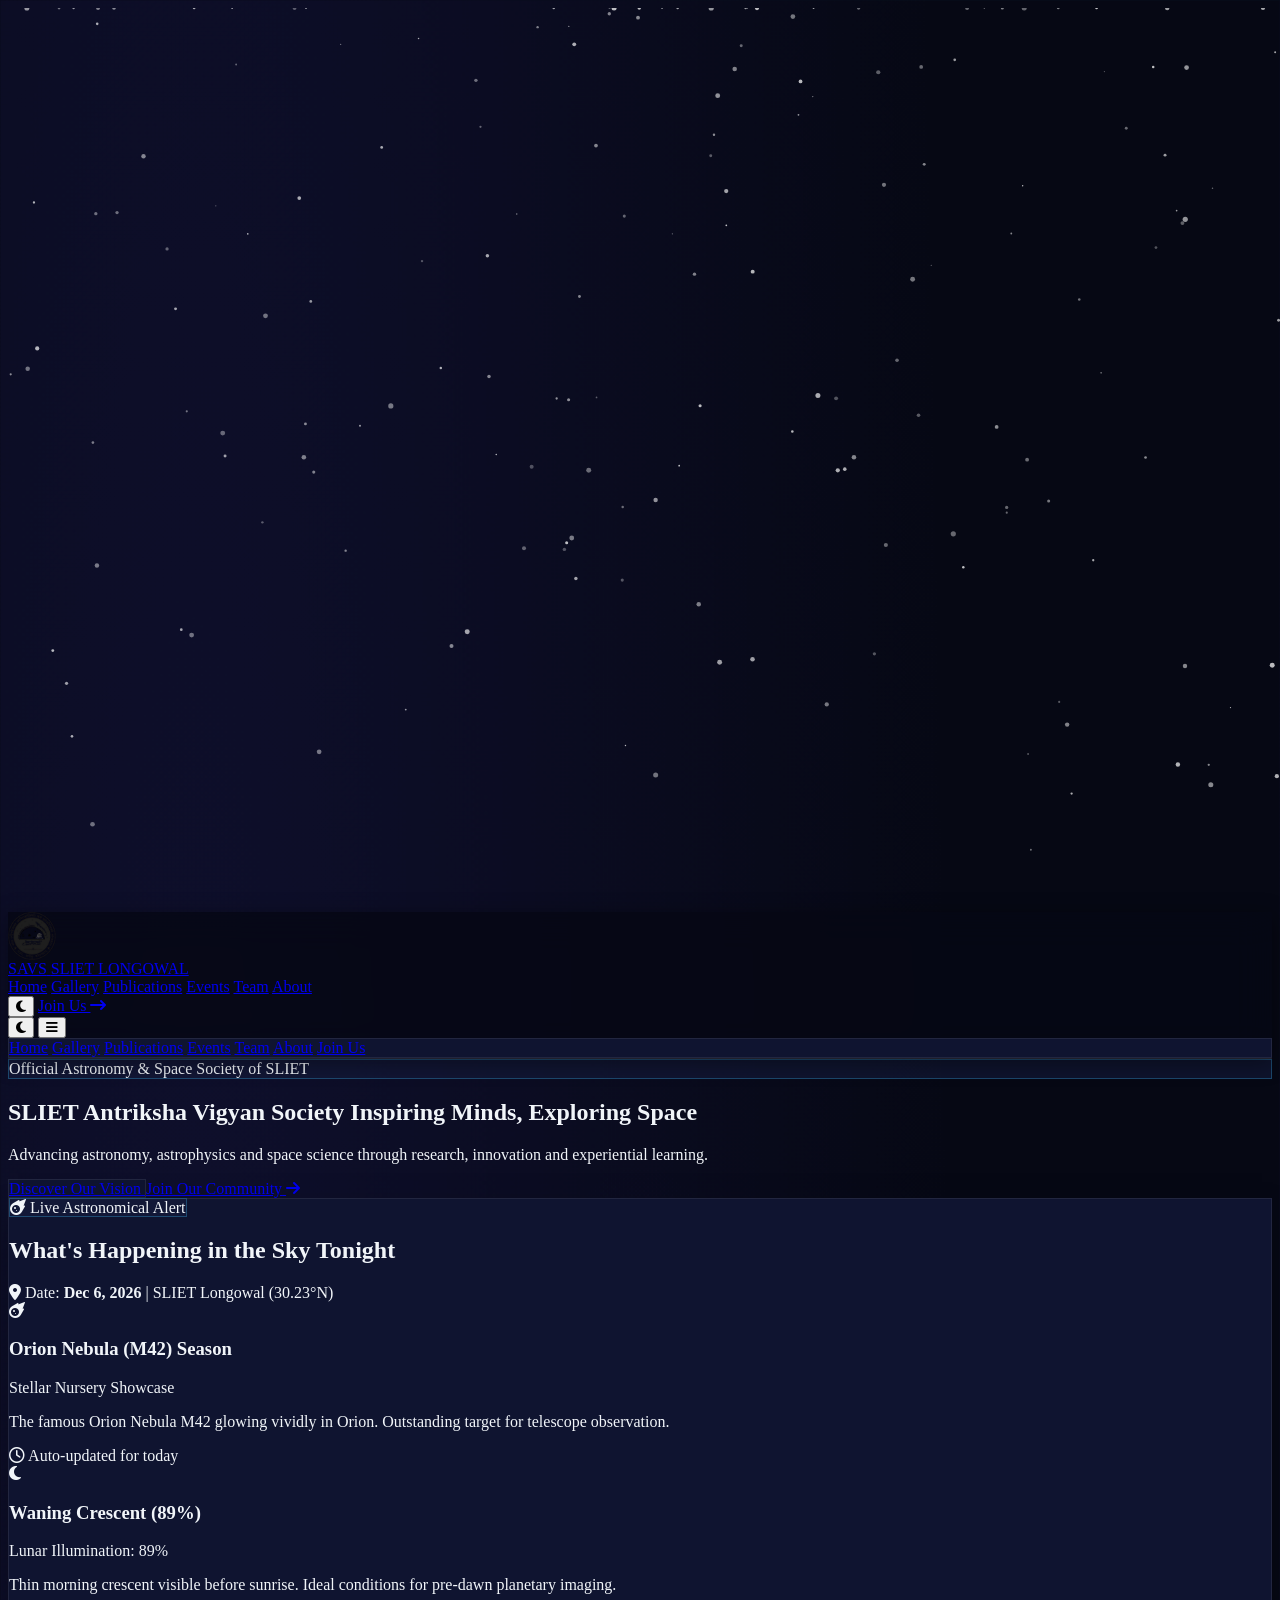
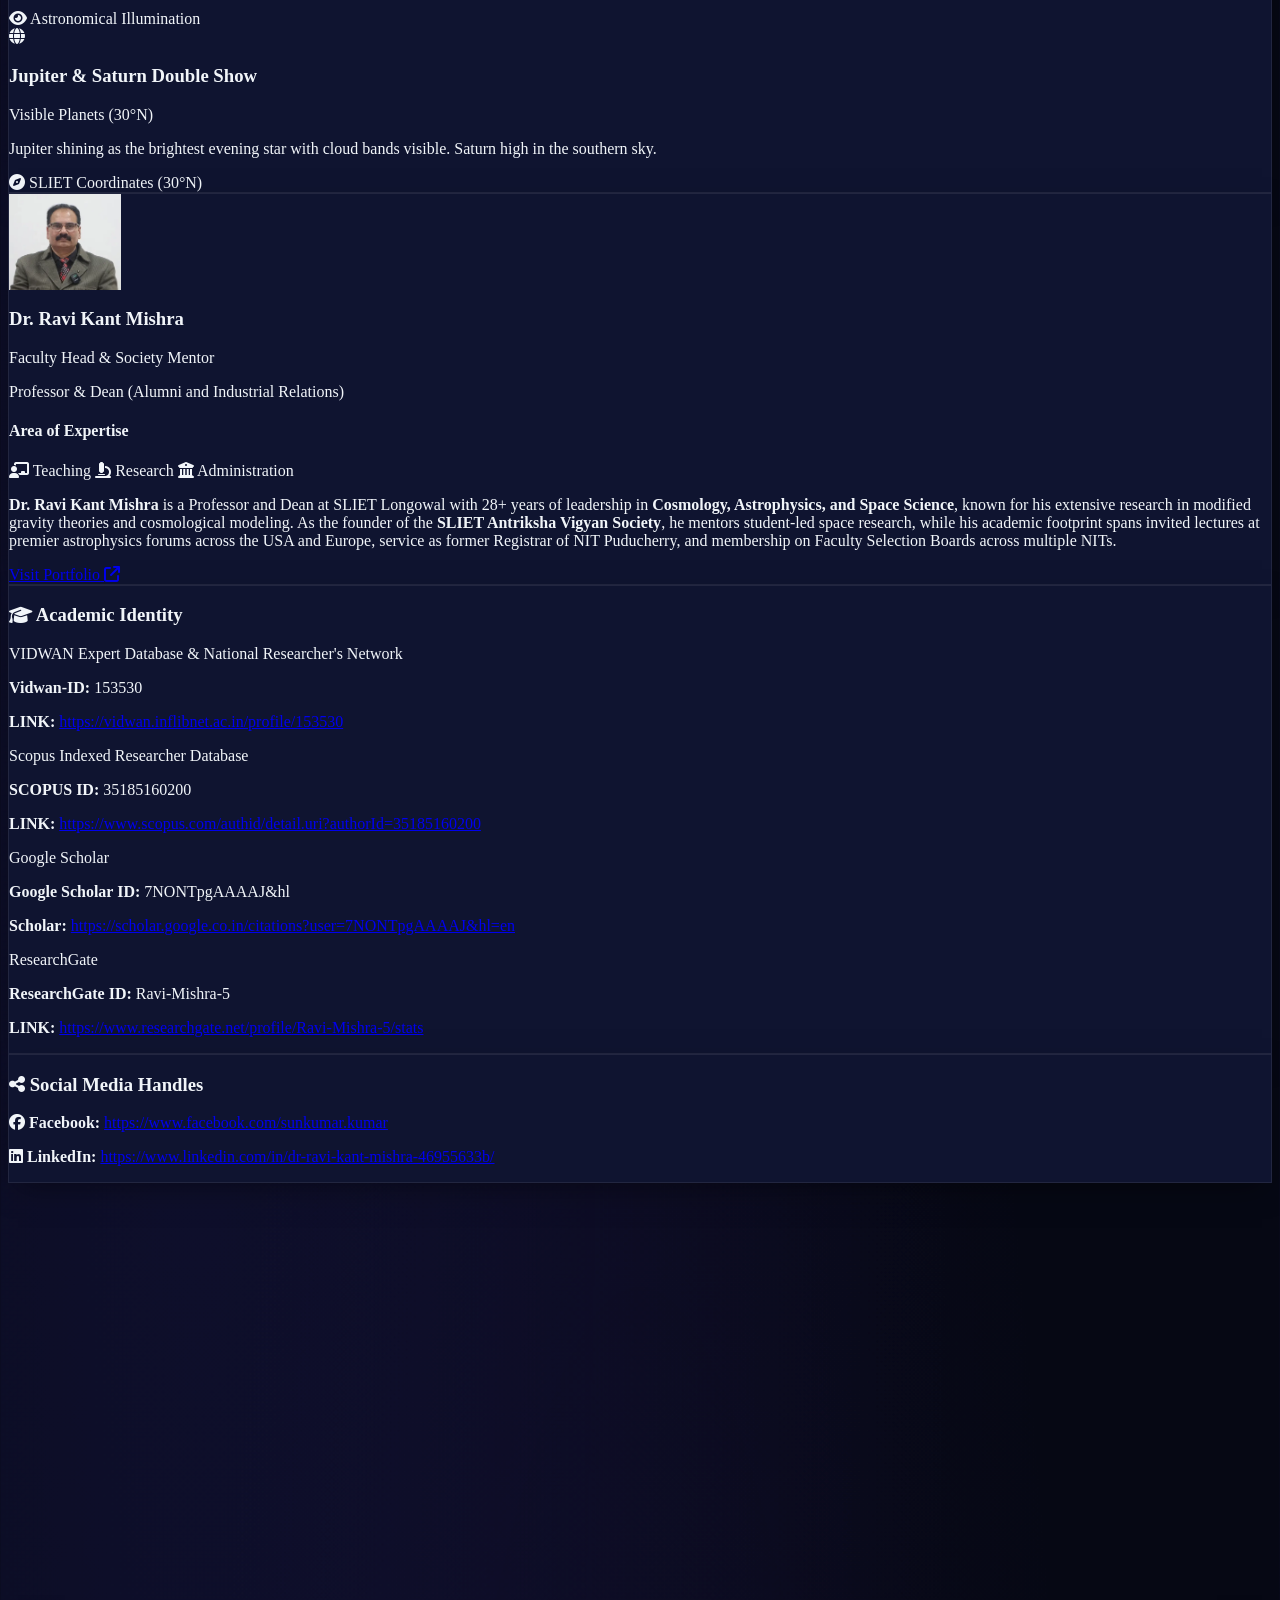
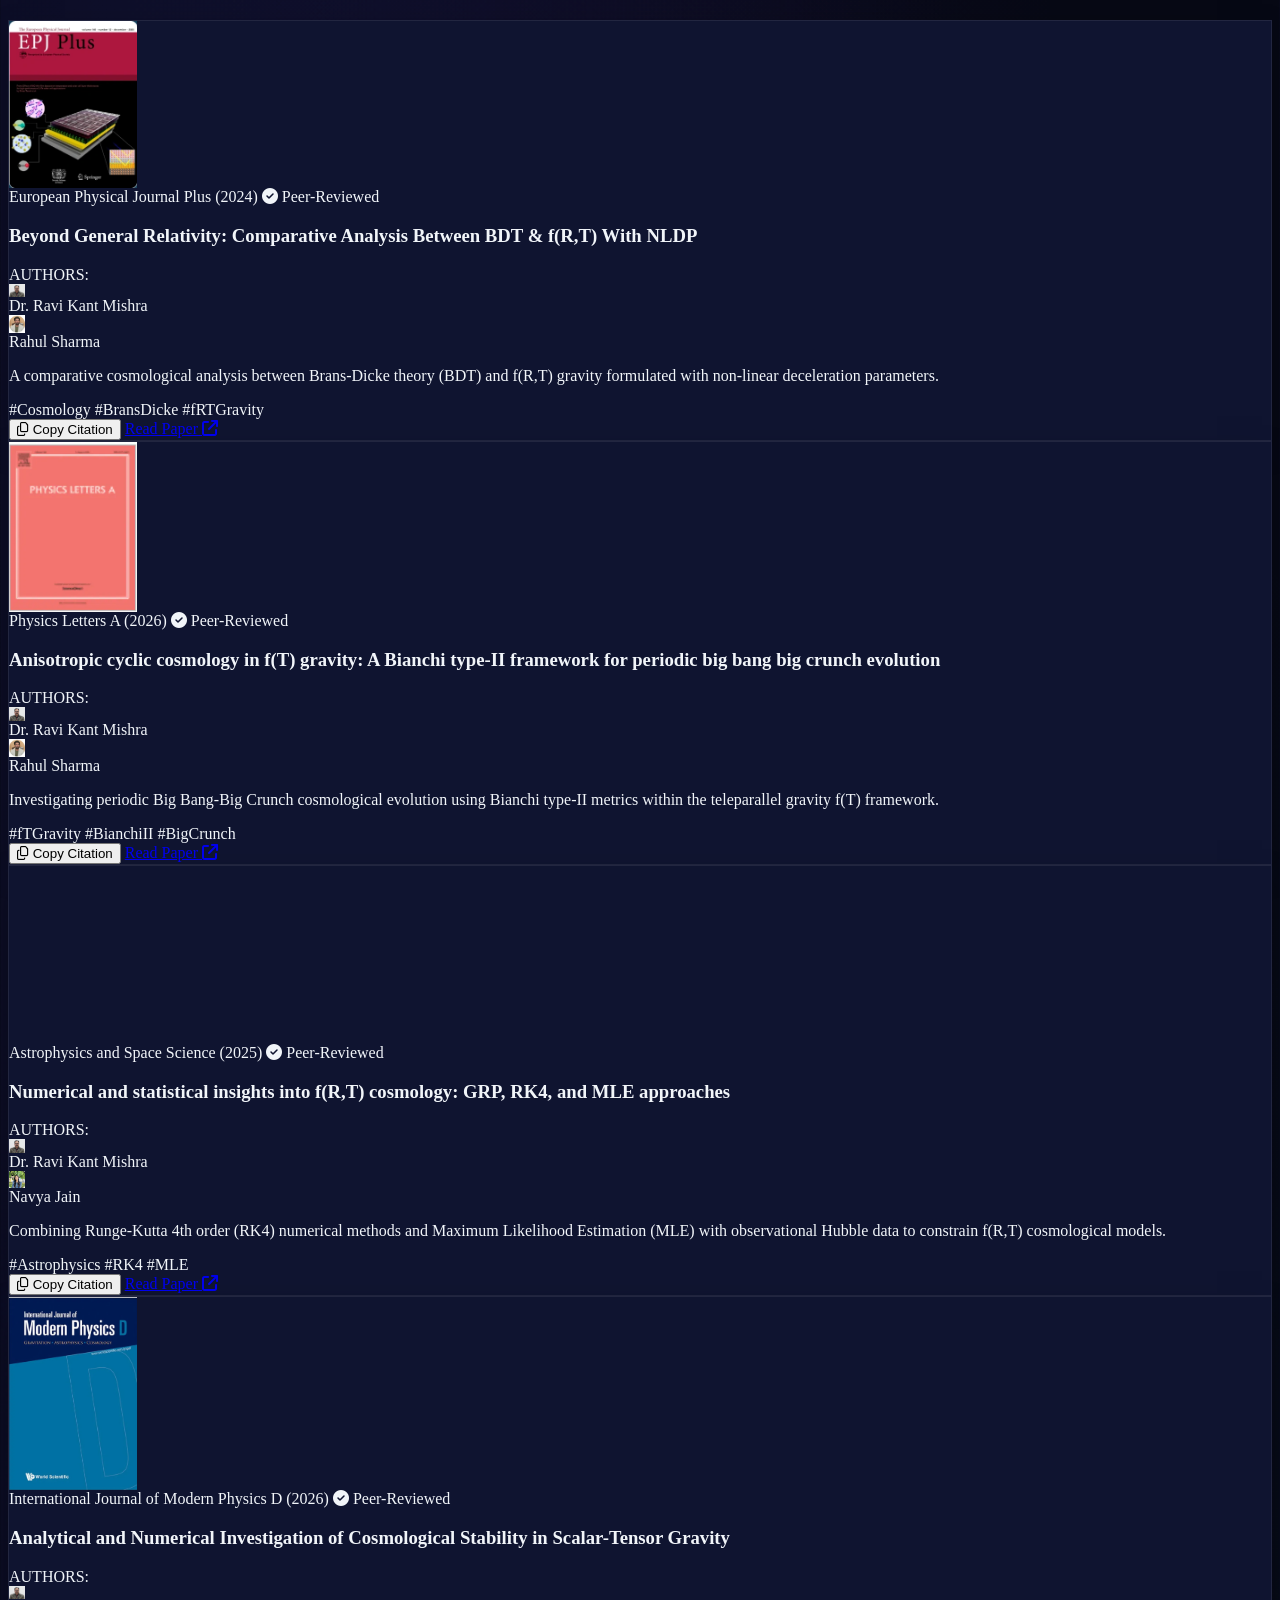
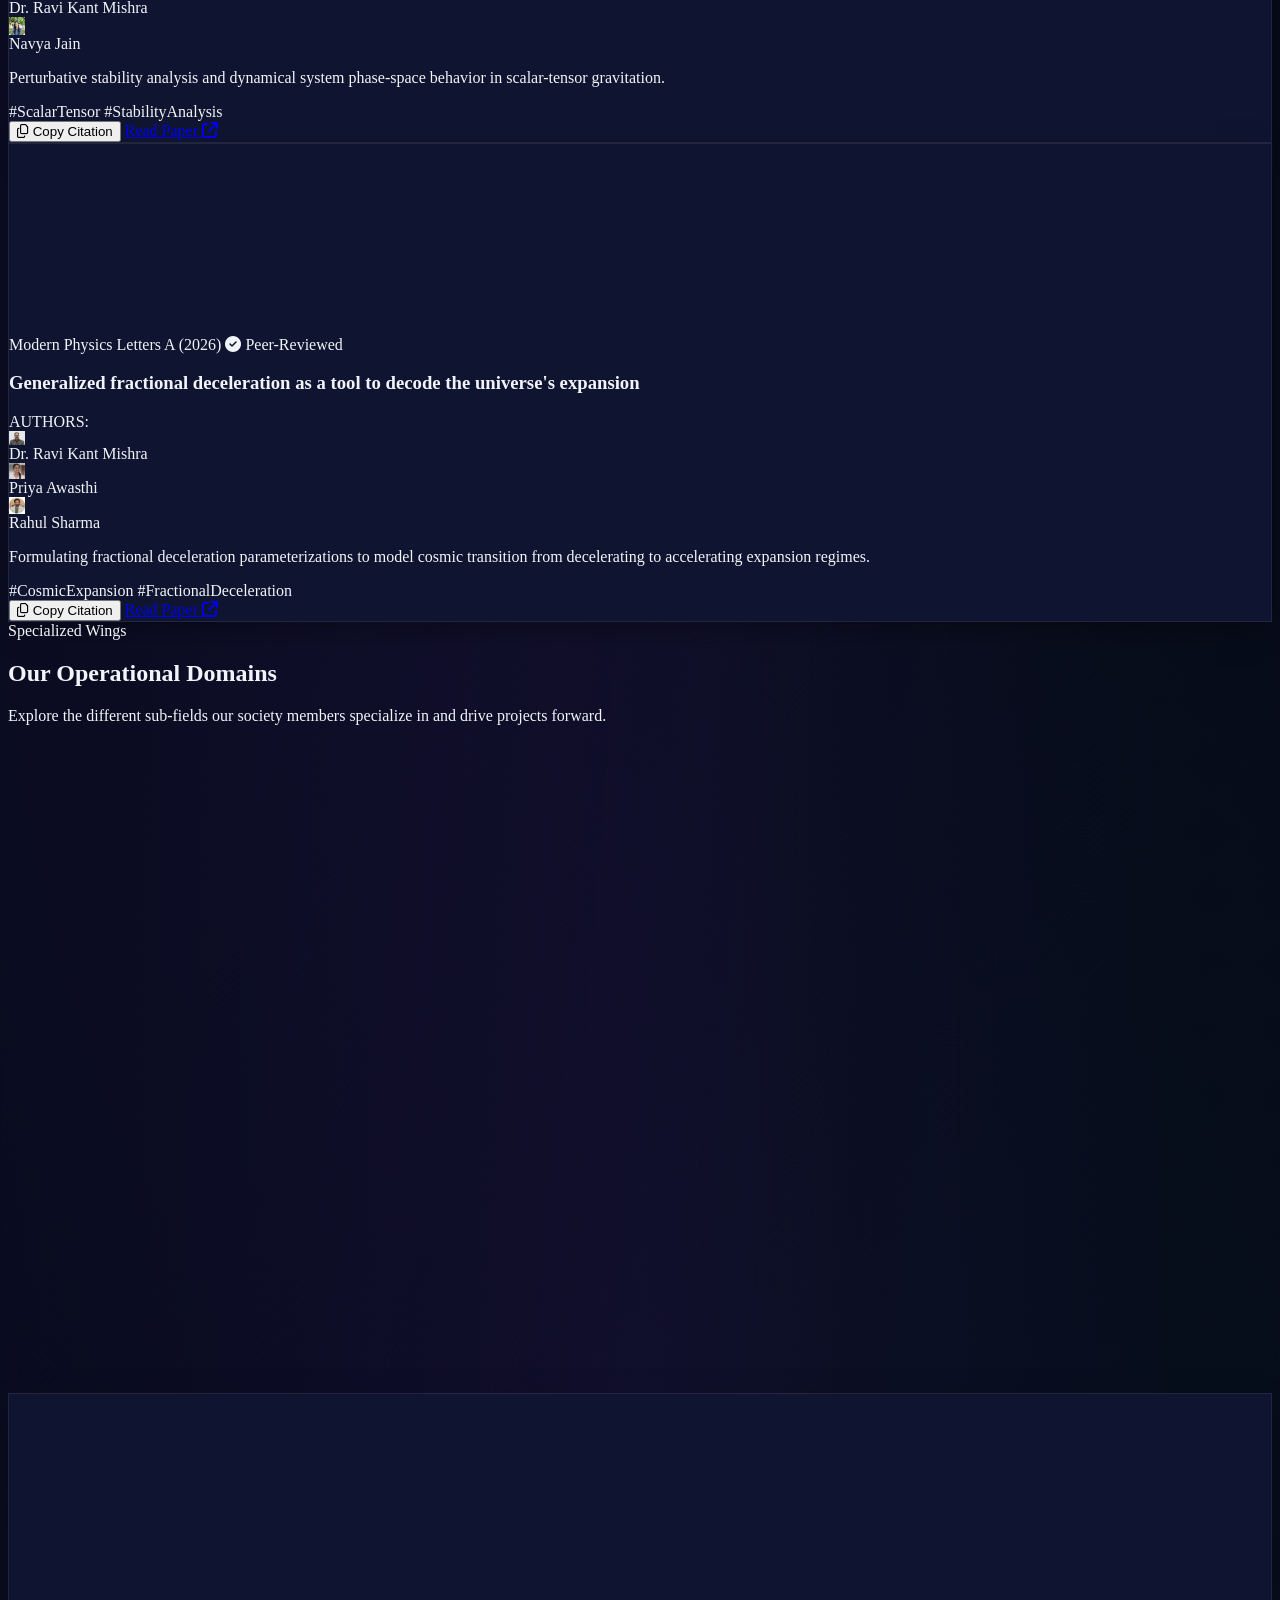
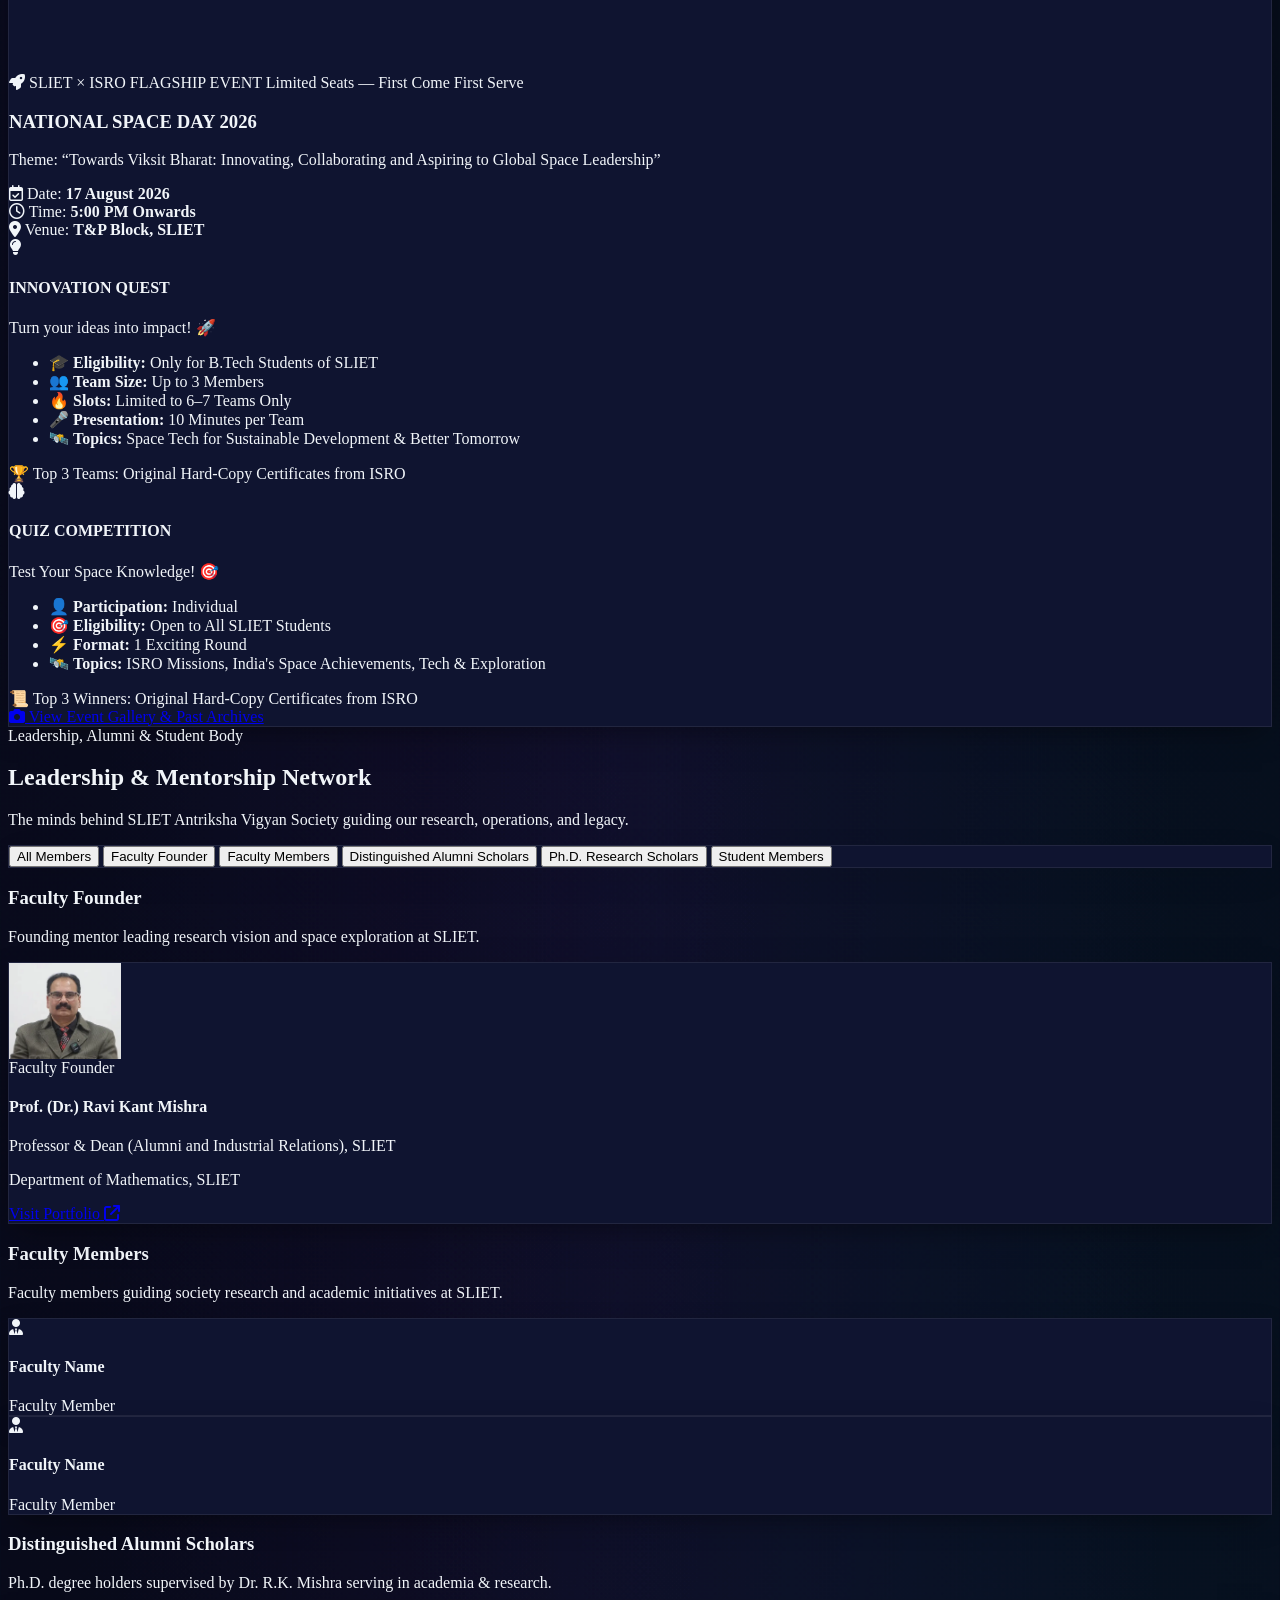
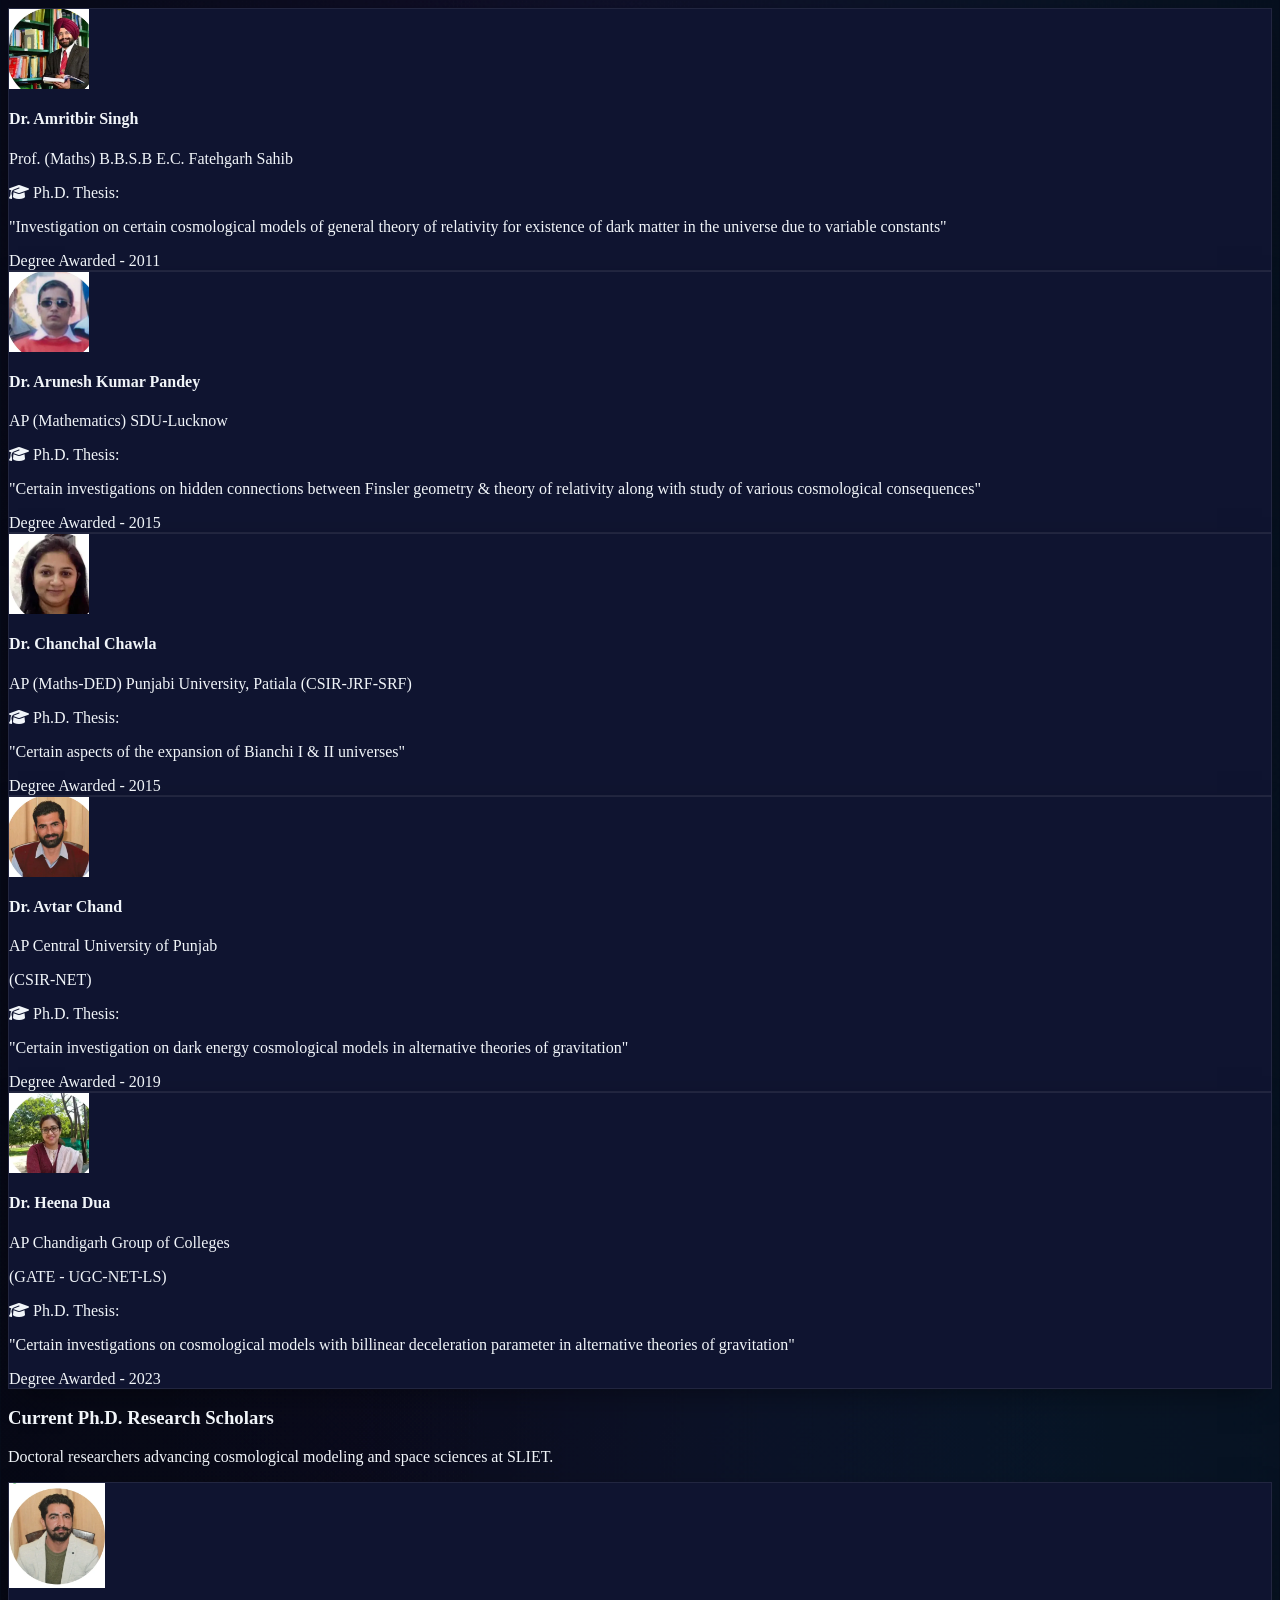
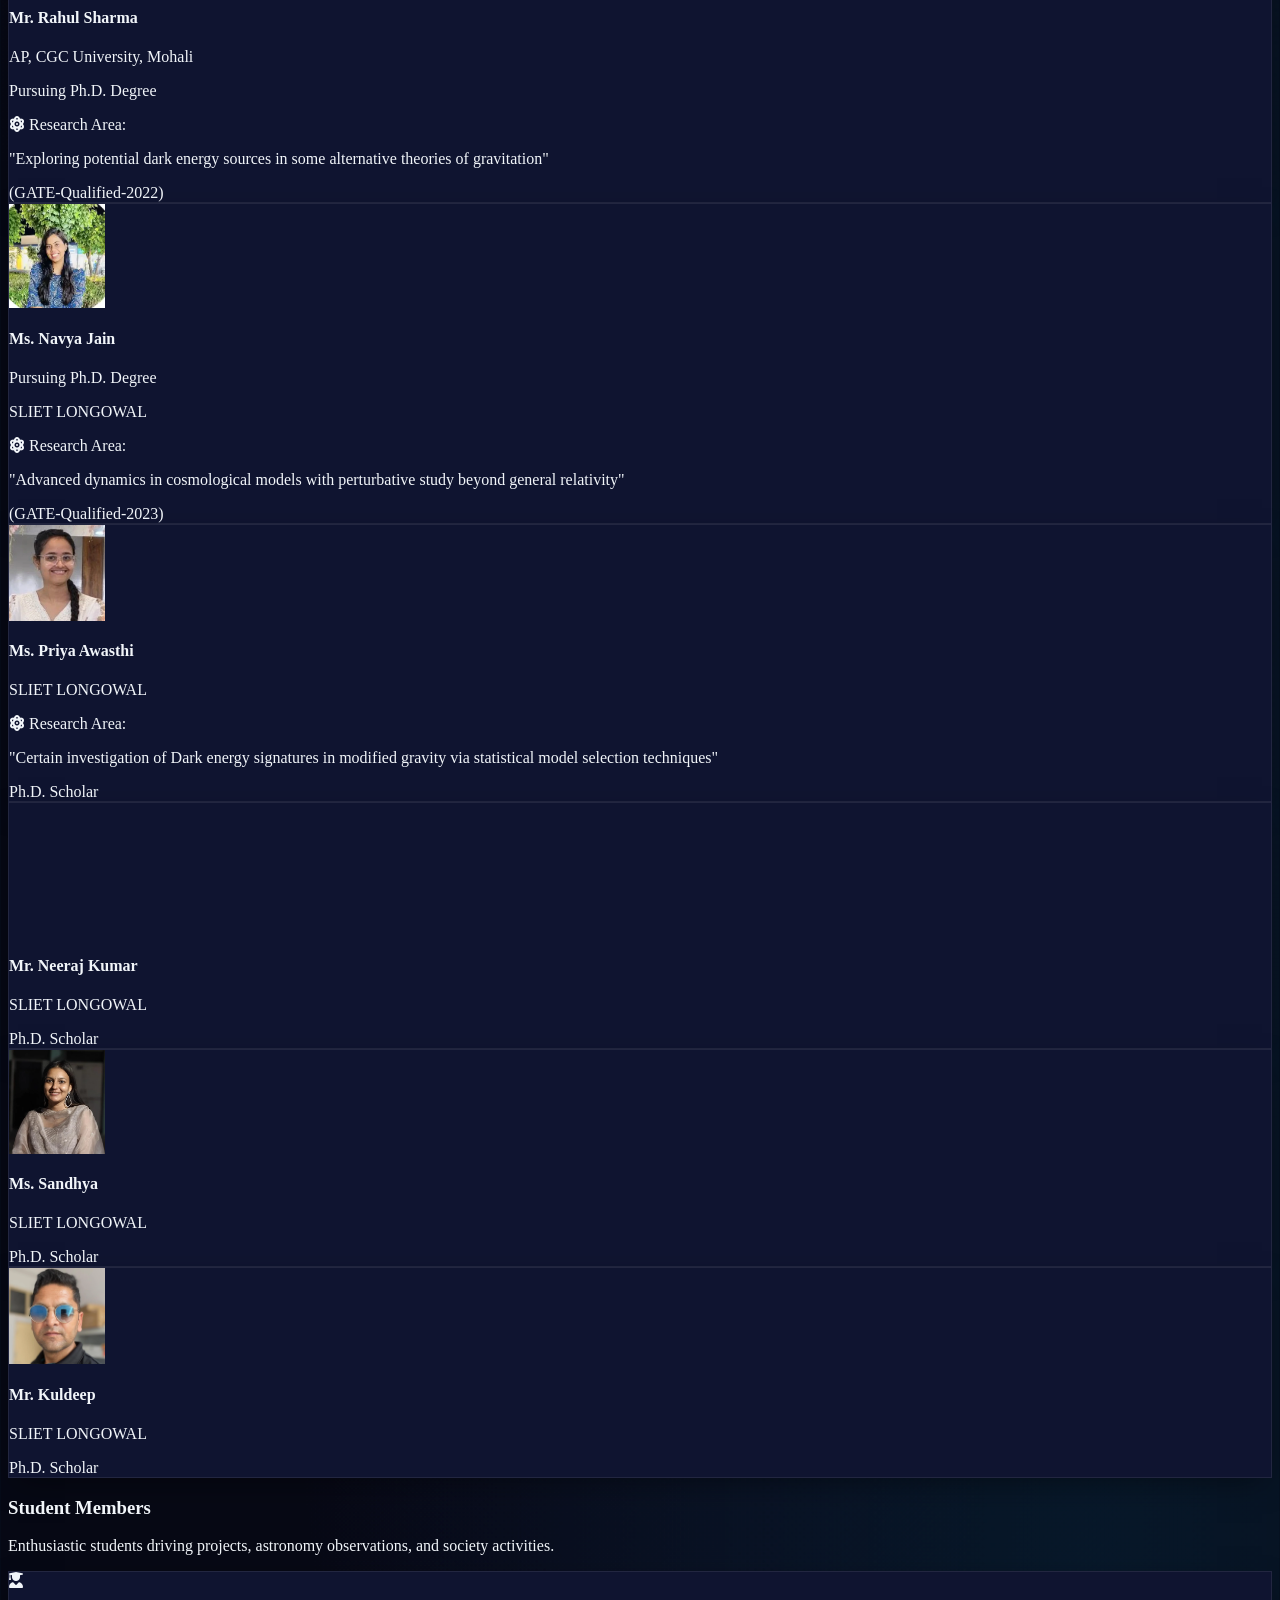
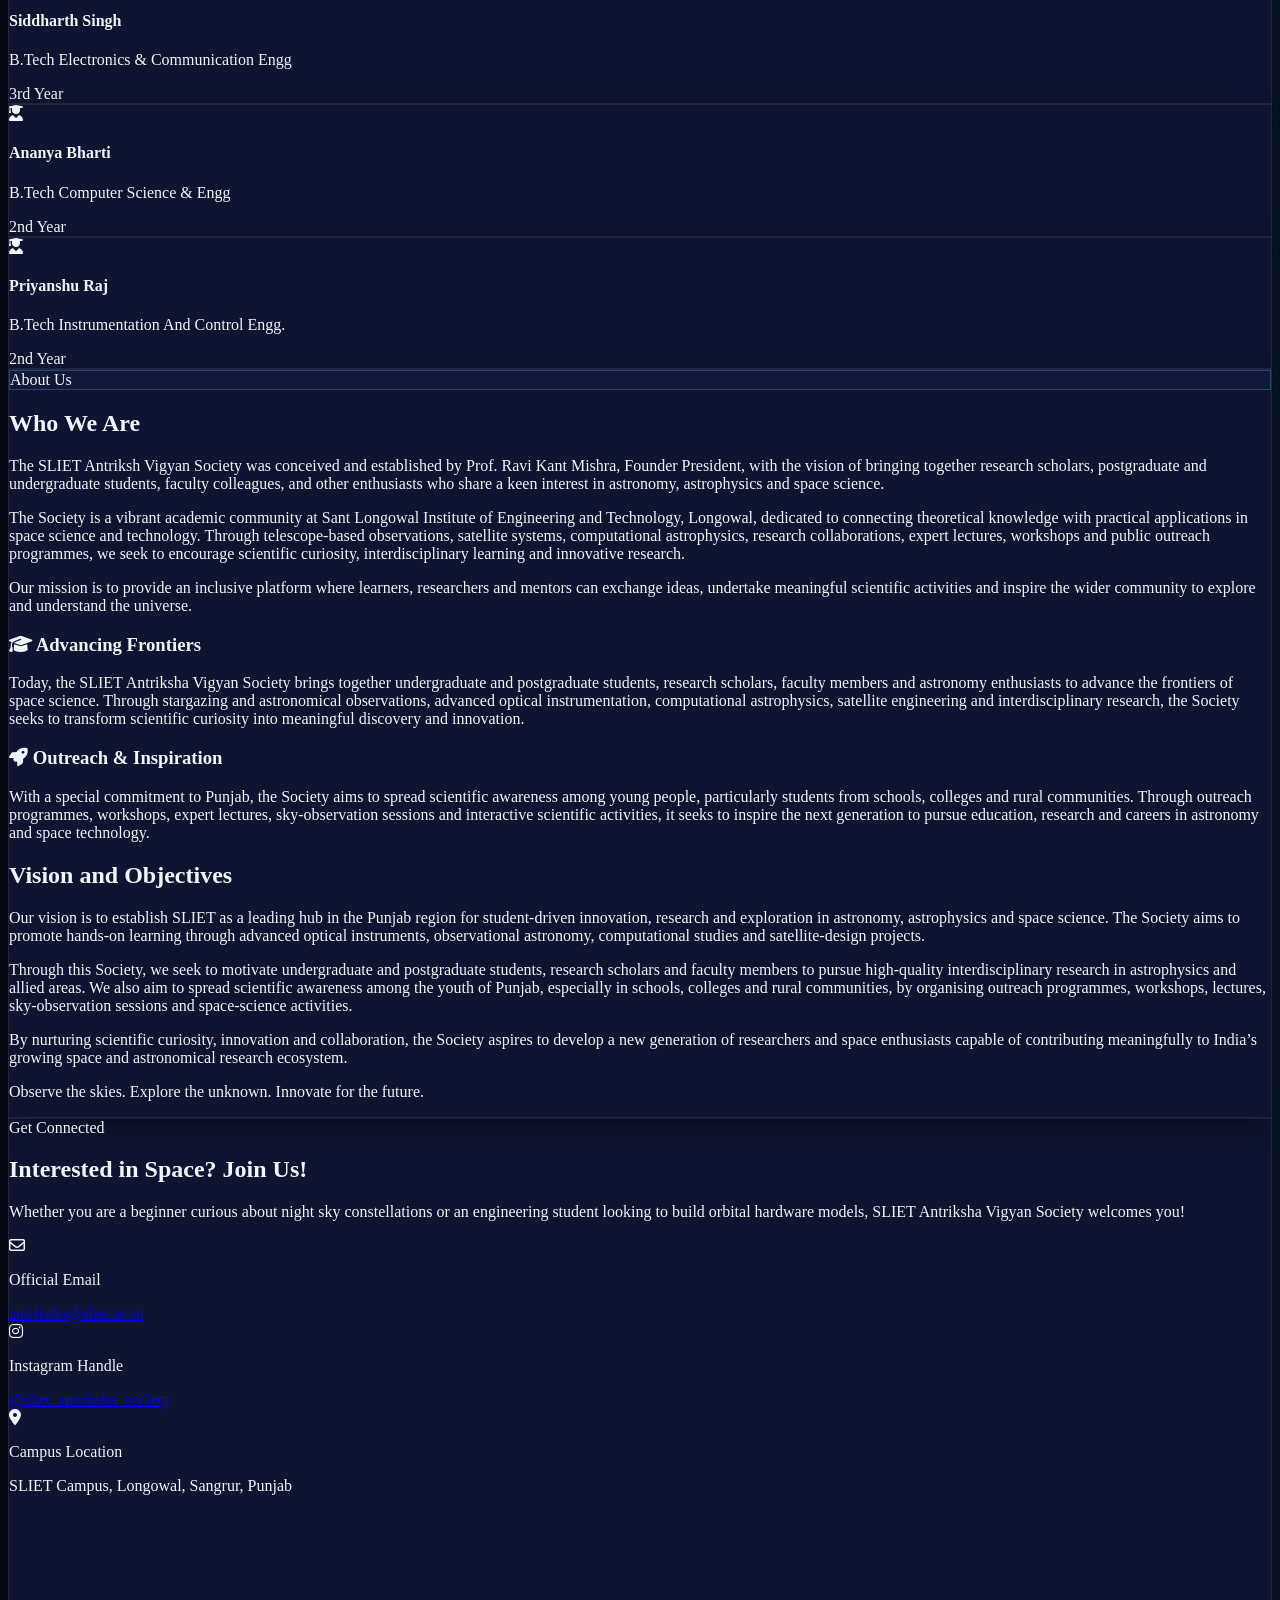
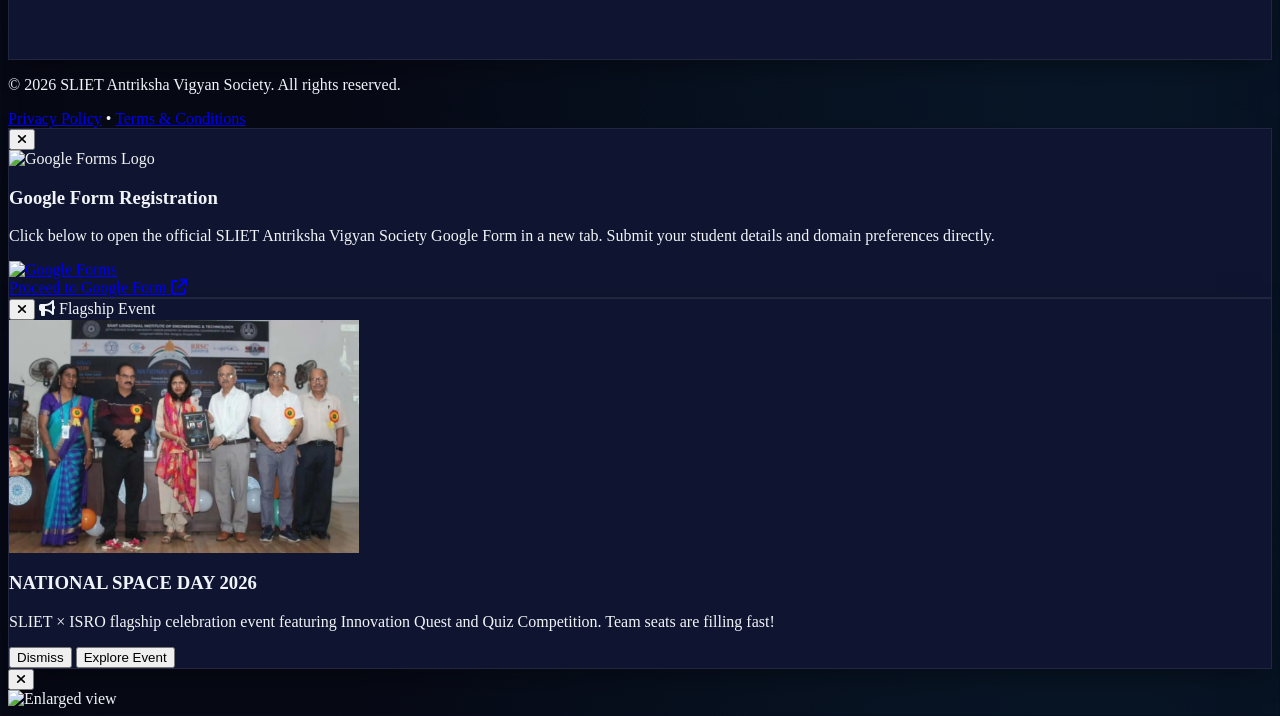
==== commit f85cc1a5: "Update gallery section and fix dark mode flicker" ====
--- a/index.html
+++ b/index.html
@@ -35,9 +35,9 @@
     <link rel="icon" type="image/png" href="images/favicon.png">
     <link rel="manifest" href="manifest.json">
 
-    <!-- Immediate Anti-Flicker Light Theme Initialization -->
+    <!-- Immediate Anti-Flicker Dark Theme Initialization -->
     <script>
-        document.documentElement.classList.remove('dark');
+        document.documentElement.classList.add('dark');
     </script>
 
     <!-- Tailwind CSS CDN -->
@@ -147,6 +147,7 @@
             <!-- Desktop Links -->
             <div class="hidden md:flex items-center space-x-7 text-base font-bold text-slate-800 dark:text-slate-200">
                 <a href="#home" class="hover:text-amber-700 dark:hover:text-sky-400 transition-colors">Home</a>
+                <a href="gallery.html" class="hover:text-amber-700 dark:hover:text-sky-400 transition-colors">Gallery</a>
                 <a href="#publications" class="hover:text-amber-700 dark:hover:text-sky-400 transition-colors">Publications</a>
                 <a href="#events" class="hover:text-amber-700 dark:hover:text-sky-400 transition-colors">Events</a>
                 <a href="#team" class="hover:text-amber-700 dark:hover:text-sky-400 transition-colors">Team</a>
@@ -185,6 +186,7 @@
         <div id="mobile-menu"
             class="hidden md:hidden glass-card border-t border-slate-200 dark:border-slate-800 px-6 py-4 space-y-3 font-semibold text-slate-700 dark:text-slate-200">
             <a href="#home" class="block hover:text-amber-600 dark:hover:text-sky-400 transition-colors py-1">Home</a>
+            <a href="gallery.html" class="block hover:text-amber-600 dark:hover:text-sky-400 transition-colors py-1">Gallery</a>
             <a href="#publications" class="block hover:text-amber-600 dark:hover:text-sky-400 transition-colors py-1">Publications</a>
             <a href="#events" class="block hover:text-amber-600 dark:hover:text-sky-400 transition-colors py-1">Events</a>
             <a href="#team" class="block hover:text-amber-600 dark:hover:text-sky-400 transition-colors py-1">Team</a>
@@ -738,60 +740,12 @@
 
 
 
-            <!-- Event Highlights Gallery -->
-            <div class="mt-8 pt-8 border-t border-slate-200 dark:border-slate-800">
-                <h4 class="text-xl font-bold text-slate-900 dark:text-white mb-6 flex items-center gap-2">
-                    <i class="fa-solid fa-camera text-indigo-500"></i> Event Highlights
-                </h4>
-                <div class="grid grid-cols-2 md:grid-cols-4 gap-4">
-                    <div class="rounded-xl overflow-hidden shadow-sm hover:shadow-md hover:border-indigo-500 transition-all border border-slate-200 dark:border-slate-700 aspect-video group cursor-pointer relative bg-slate-100 dark:bg-slate-800" onclick="openLightbox('images/events/national_space_day_2026/photo1.webp')">
-                        <img src="images/events/national_space_day_2026/photo1.webp" alt="Event Photo 1" width="300" height="170" loading="lazy" decoding="async" class="w-full h-full object-cover group-hover:scale-105 transition-transform duration-700">
-                        <div class="absolute inset-0 bg-black/10 group-hover:bg-transparent transition-colors"></div>
-                    </div>
-                    <div class="rounded-xl overflow-hidden shadow-sm hover:shadow-md hover:border-indigo-500 transition-all border border-slate-200 dark:border-slate-700 aspect-video group cursor-pointer relative bg-slate-100 dark:bg-slate-800" onclick="openLightbox('images/events/national_space_day_2026/photo2.webp')">
-                        <img src="images/events/national_space_day_2026/photo2.webp" alt="Event Photo 2" width="300" height="170" loading="lazy" decoding="async" class="w-full h-full object-cover group-hover:scale-105 transition-transform duration-700">
-                        <div class="absolute inset-0 bg-black/10 group-hover:bg-transparent transition-colors"></div>
-                    </div>
-                    <div class="rounded-xl overflow-hidden shadow-sm hover:shadow-md hover:border-indigo-500 transition-all border border-slate-200 dark:border-slate-700 aspect-video group cursor-pointer relative bg-slate-100 dark:bg-slate-800" onclick="openLightbox('images/events/national_space_day_2026/photo3.webp')">
-                        <img src="images/events/national_space_day_2026/photo3.webp" alt="Event Photo 3" width="300" height="170" loading="lazy" decoding="async" class="w-full h-full object-cover group-hover:scale-105 transition-transform duration-700">
-                        <div class="absolute inset-0 bg-black/10 group-hover:bg-transparent transition-colors"></div>
-                    </div>
-                    <div class="rounded-xl overflow-hidden shadow-sm hover:shadow-md hover:border-indigo-500 transition-all border border-slate-200 dark:border-slate-700 aspect-video group cursor-pointer relative bg-slate-100 dark:bg-slate-800" onclick="openLightbox('images/events/national_space_day_2026/photo4.webp')">
-                        <img src="images/events/national_space_day_2026/photo4.webp" alt="Event Photo 4" width="300" height="170" loading="lazy" decoding="async" class="w-full h-full object-cover group-hover:scale-105 transition-transform duration-700">
-                        <div class="absolute inset-0 bg-black/10 group-hover:bg-transparent transition-colors"></div>
-                    </div>
-                </div>
-            </div>
-
-        </div>
-
-            <!-- Past Events & Archives -->
-            <div class="mt-16 reveal-on-scroll">
-                <div class="flex items-center justify-between border-b border-slate-200 dark:border-slate-800 pb-4 mb-8">
-                    <h3 class="text-2xl font-bold text-slate-900 dark:text-white">Past Sessions & Archives</h3>
-                </div>
-                
-                <div class="grid grid-cols-1 md:grid-cols-2 gap-6" id="past-events-grid">
-                    <!-- Example of a past event card that was moved here -->
-                    <div class="glass-card p-6 rounded-2xl border border-slate-200 dark:border-slate-800 shadow-sm opacity-90 hover:opacity-100 transition-opacity flex flex-col">
-                        <div class="w-full overflow-hidden rounded-xl mb-4 relative group border border-slate-100 dark:border-slate-800 cursor-pointer bg-slate-100 dark:bg-slate-800 aspect-video" onclick="openLightbox('images/events/past_events/event1.webp')">
-                            <img src="images/events/past_events/event1.webp" alt="Observational Astronomy Event" width="400" height="225" loading="lazy" decoding="async" class="w-full h-full object-cover group-hover:scale-105 transition-transform duration-700">
-                            <div class="absolute inset-0 bg-indigo-500/5 mix-blend-overlay"></div>
-                        </div>
-                        <div class="flex justify-between items-start mb-4">
-                            <span class="px-2 py-1 rounded bg-slate-100 dark:bg-slate-800 text-slate-600 dark:text-slate-400 text-[10px] font-mono font-bold uppercase">
-                                Past Event
-                            </span>
-                            <span class="text-xs font-mono text-slate-500">12 August 2026</span>
-                        </div>
-                        <h4 class="text-lg font-bold text-slate-900 dark:text-white mb-2">Introduction to Observational Astronomy</h4>
-                        <p class="text-xs text-slate-600 dark:text-slate-400 leading-relaxed mb-4">
-                            An evening under the stars learning how to navigate the night sky using sky maps.
-                        </p>
-                    </div>
-                </div>
-            </div>
-
+            <!-- Link to Gallery -->
+            <div class="mt-12 pt-8 text-center border-t border-slate-200 dark:border-slate-800">
+                <a href="gallery.html" class="inline-flex items-center gap-2 px-6 py-3 rounded-full bg-indigo-600 dark:bg-sky-500 hover:bg-indigo-700 dark:hover:bg-sky-600 text-white font-bold transition-all shadow-md">
+                    <i class="fa-solid fa-camera"></i> View Event Gallery & Past Archives
+                </a>
+            </div>
         </div>
     </section>
 
@@ -1144,8 +1098,8 @@
                             <div class="w-20 h-20 mx-auto rounded-full bg-slate-100 dark:bg-slate-800 border-2 border-amber-500/40 shadow-md mb-4 flex items-center justify-center text-slate-400 dark:text-slate-500">
                                 <i class="fa-solid fa-user-graduate text-3xl text-amber-500"></i>
                             </div>
-                            <h4 class="text-lg font-bold text-slate-900 dark:text-white">Student Name</h4>
-                            <p class="text-xs text-slate-600 dark:text-slate-300 font-medium mt-1">B.Tech Mechanical Engineering</p>
+                            <h4 class="text-lg font-bold text-slate-900 dark:text-white">Siddharth Singh</h4>
+                            <p class="text-xs text-slate-600 dark:text-slate-300 font-medium mt-1">B.Tech Electronics & Communication Engg</p>
                         </div>
                         <div class="mt-4 pt-3 border-t border-slate-200 dark:border-slate-800/80">
                             <span class="inline-block px-3 py-1 rounded bg-amber-100 dark:bg-amber-950/70 text-amber-800 dark:text-amber-300 text-xs font-mono font-bold">
@@ -1160,12 +1114,12 @@
                             <div class="w-20 h-20 mx-auto rounded-full bg-slate-100 dark:bg-slate-800 border-2 border-sky-500/40 shadow-md mb-4 flex items-center justify-center text-slate-400 dark:text-slate-500">
                                 <i class="fa-solid fa-user-graduate text-3xl text-sky-500"></i>
                             </div>
-                            <h4 class="text-lg font-bold text-slate-900 dark:text-white">Student Name</h4>
-                            <p class="text-xs text-slate-600 dark:text-slate-300 font-medium mt-1">B.Tech Electronics & Communication Engg</p>
+                            <h4 class="text-lg font-bold text-slate-900 dark:text-white">Ananya Bharti</h4>
+                            <p class="text-xs text-slate-600 dark:text-slate-300 font-medium mt-1">B.Tech Computer Science & Engg</p>
                         </div>
                         <div class="mt-4 pt-3 border-t border-slate-200 dark:border-slate-800/80">
                             <span class="inline-block px-3 py-1 rounded bg-sky-100 dark:bg-sky-950/70 text-sky-700 dark:text-sky-300 text-xs font-mono font-bold">
-                                3rd Year
+                                2nd Year
                             </span>
                         </div>
                     </div>
@@ -1176,59 +1130,11 @@
                             <div class="w-20 h-20 mx-auto rounded-full bg-slate-100 dark:bg-slate-800 border-2 border-indigo-500/40 shadow-md mb-4 flex items-center justify-center text-slate-400 dark:text-slate-500">
                                 <i class="fa-solid fa-user-graduate text-3xl text-indigo-500"></i>
                             </div>
-                            <h4 class="text-lg font-bold text-slate-900 dark:text-white">Student Name</h4>
-                            <p class="text-xs text-slate-600 dark:text-slate-300 font-medium mt-1">B.Tech Computer Science & Engg</p>
+                            <h4 class="text-lg font-bold text-slate-900 dark:text-white">Priyanshu Raj</h4>
+                            <p class="text-xs text-slate-600 dark:text-slate-300 font-medium mt-1">B.Tech Instrumentation And Control Engg.</p>
                         </div>
                         <div class="mt-4 pt-3 border-t border-slate-200 dark:border-slate-800/80">
                             <span class="inline-block px-3 py-1 rounded bg-indigo-100 dark:bg-indigo-950/70 text-indigo-700 dark:text-sky-300 text-xs font-mono font-bold">
-                                2nd Year
-                            </span>
-                        </div>
-                    </div>
-
-                    <!-- Student Member 4 -->
-                    <div class="glass-card rounded-2xl p-6 hover:-translate-y-1 transition-all border border-slate-200 dark:border-slate-700/80 shadow-md flex flex-col justify-between text-center">
-                        <div>
-                            <div class="w-20 h-20 mx-auto rounded-full bg-slate-100 dark:bg-slate-800 border-2 border-rose-500/40 shadow-md mb-4 flex items-center justify-center text-slate-400 dark:text-slate-500">
-                                <i class="fa-solid fa-user-graduate text-3xl text-rose-500"></i>
-                            </div>
-                            <h4 class="text-lg font-bold text-slate-900 dark:text-white">Student Name</h4>
-                            <p class="text-xs text-slate-600 dark:text-slate-300 font-medium mt-1">B.Tech Electrical Engineering</p>
-                        </div>
-                        <div class="mt-4 pt-3 border-t border-slate-200 dark:border-slate-800/80">
-                            <span class="inline-block px-3 py-1 rounded bg-rose-100 dark:bg-rose-950/70 text-rose-700 dark:text-rose-300 text-xs font-mono font-bold">
-                                2nd Year
-                            </span>
-                        </div>
-                    </div>
-
-                    <!-- Student Member 5 -->
-                    <div class="glass-card rounded-2xl p-6 hover:-translate-y-1 transition-all border border-slate-200 dark:border-slate-700/80 shadow-md flex flex-col justify-between text-center">
-                        <div>
-                            <div class="w-20 h-20 mx-auto rounded-full bg-slate-100 dark:bg-slate-800 border-2 border-purple-500/40 shadow-md mb-4 flex items-center justify-center text-slate-400 dark:text-slate-500">
-                                <i class="fa-solid fa-user-graduate text-3xl text-purple-500"></i>
-                            </div>
-                            <h4 class="text-lg font-bold text-slate-900 dark:text-white">Student Name</h4>
-                            <p class="text-xs text-slate-600 dark:text-slate-300 font-medium mt-1">B.Tech Chemical Engineering</p>
-                        </div>
-                        <div class="mt-4 pt-3 border-t border-slate-200 dark:border-slate-800/80">
-                            <span class="inline-block px-3 py-1 rounded bg-purple-100 dark:bg-purple-950/70 text-purple-700 dark:text-purple-300 text-xs font-mono font-bold">
-                                1st Year
-                            </span>
-                        </div>
-                    </div>
-
-                    <!-- Student Member 6 -->
-                    <div class="glass-card rounded-2xl p-6 hover:-translate-y-1 transition-all border border-slate-200 dark:border-slate-700/80 shadow-md flex flex-col justify-between text-center">
-                        <div>
-                            <div class="w-20 h-20 mx-auto rounded-full bg-slate-100 dark:bg-slate-800 border-2 border-emerald-500/40 shadow-md mb-4 flex items-center justify-center text-slate-400 dark:text-slate-500">
-                                <i class="fa-solid fa-user-graduate text-3xl text-emerald-500"></i>
-                            </div>
-                            <h4 class="text-lg font-bold text-slate-900 dark:text-white">Student Name</h4>
-                            <p class="text-xs text-slate-600 dark:text-slate-300 font-medium mt-1">B.Tech Civil Engineering</p>
-                        </div>
-                        <div class="mt-4 pt-3 border-t border-slate-200 dark:border-slate-800/80">
-                            <span class="inline-block px-3 py-1 rounded bg-emerald-100 dark:bg-emerald-950/70 text-emerald-700 dark:text-emerald-300 text-xs font-mono font-bold">
                                 2nd Year
                             </span>
                         </div>
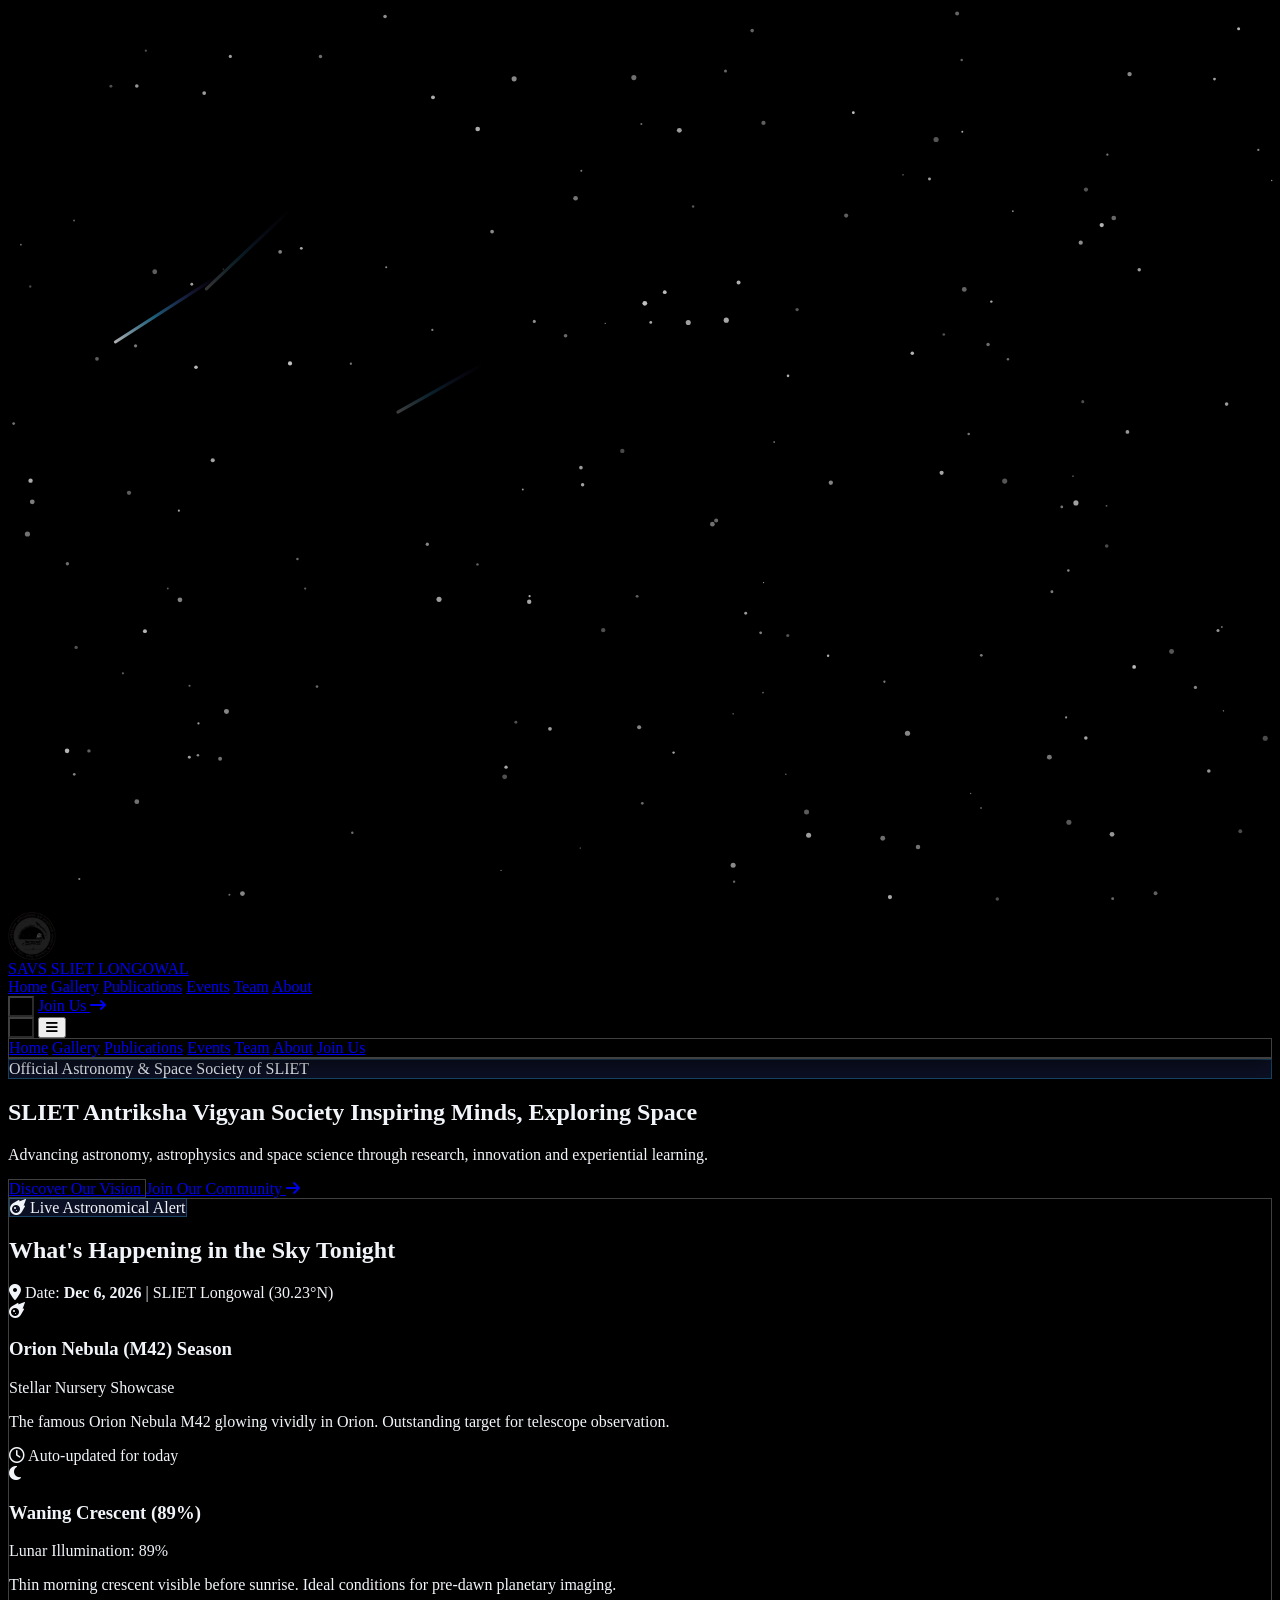
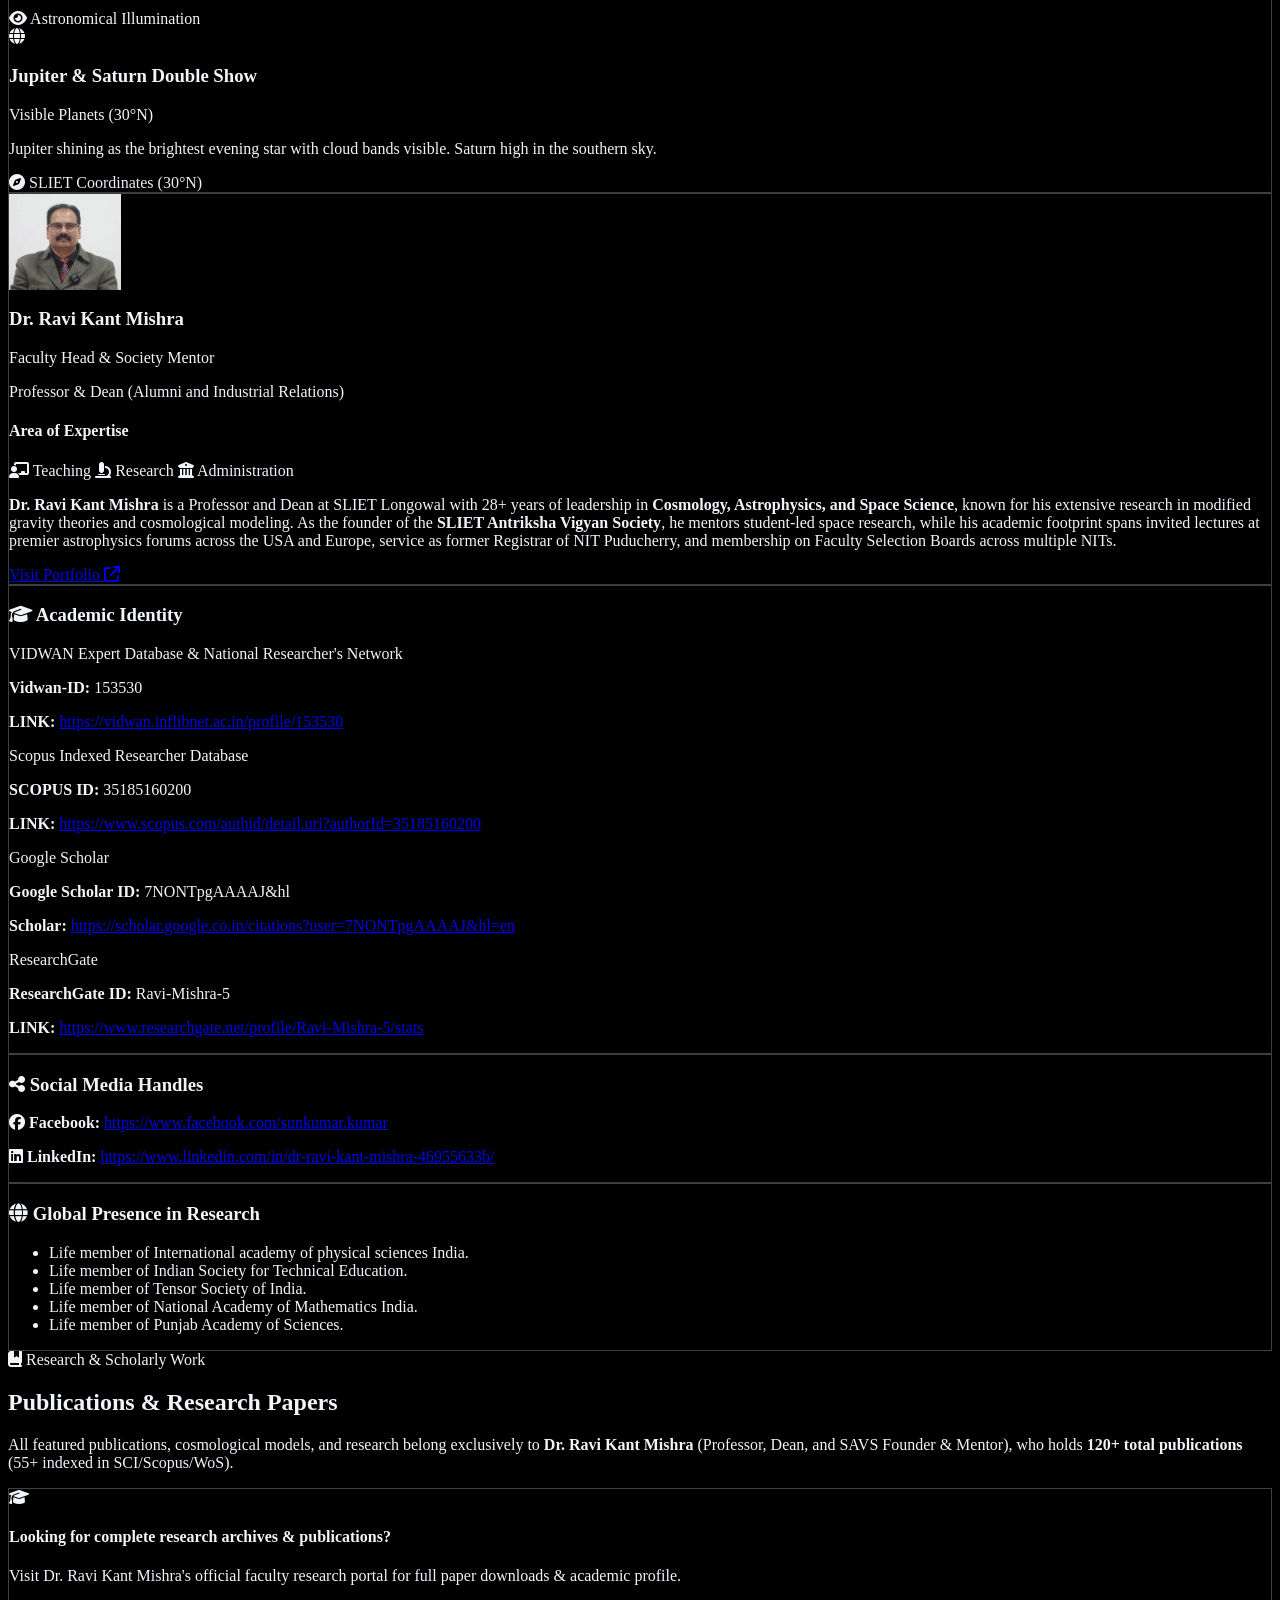
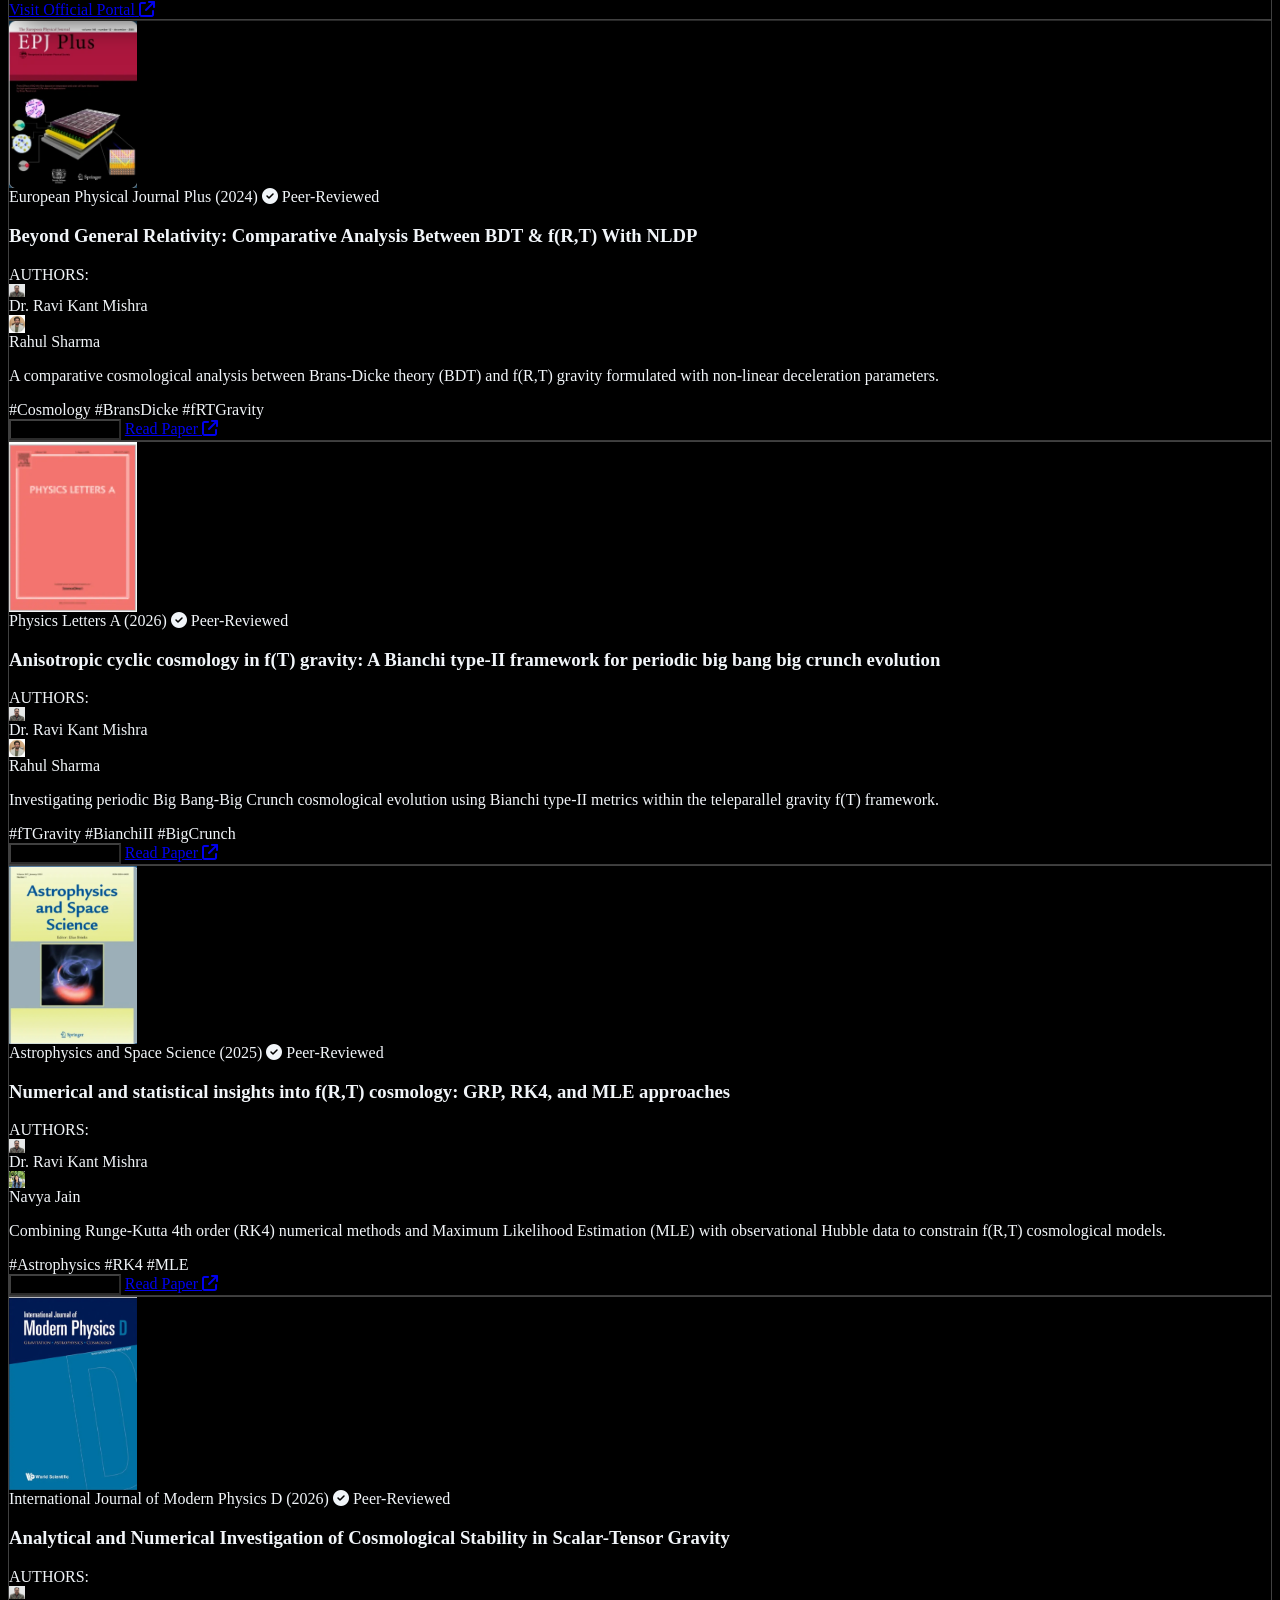
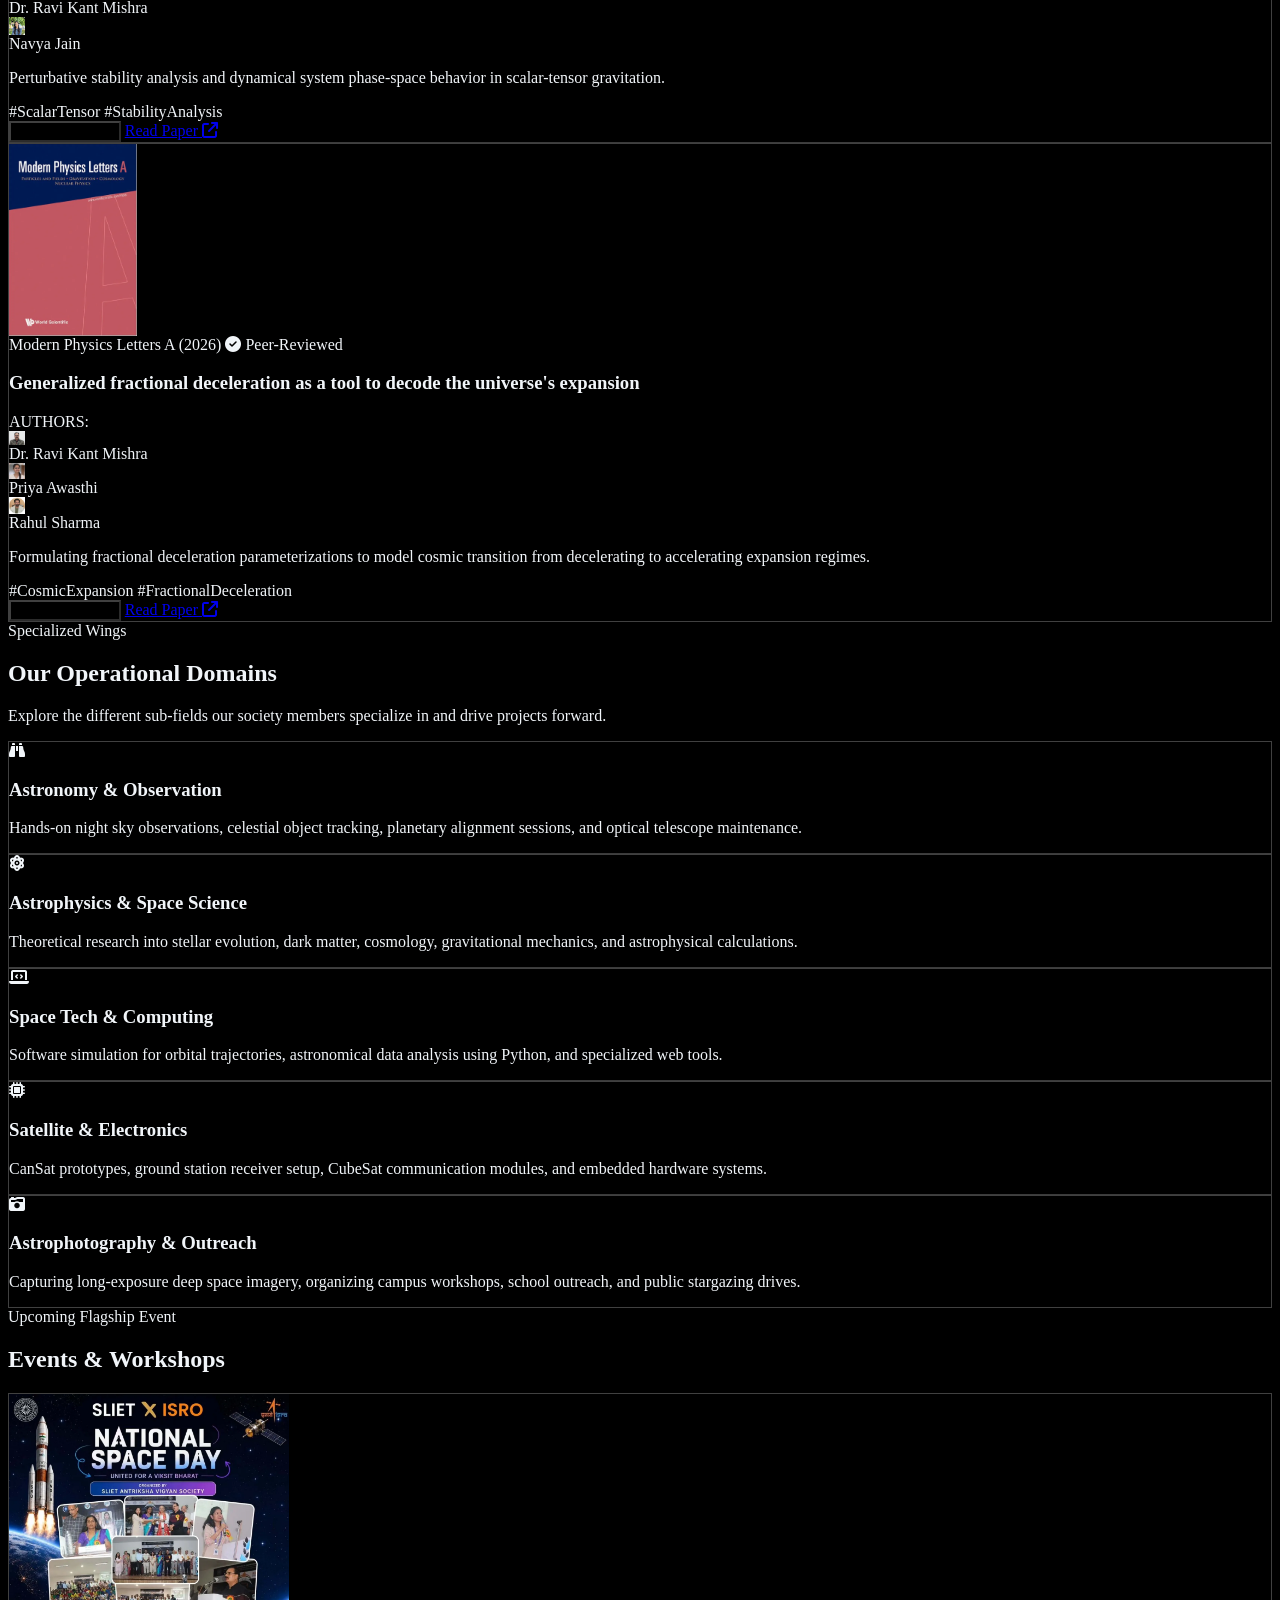
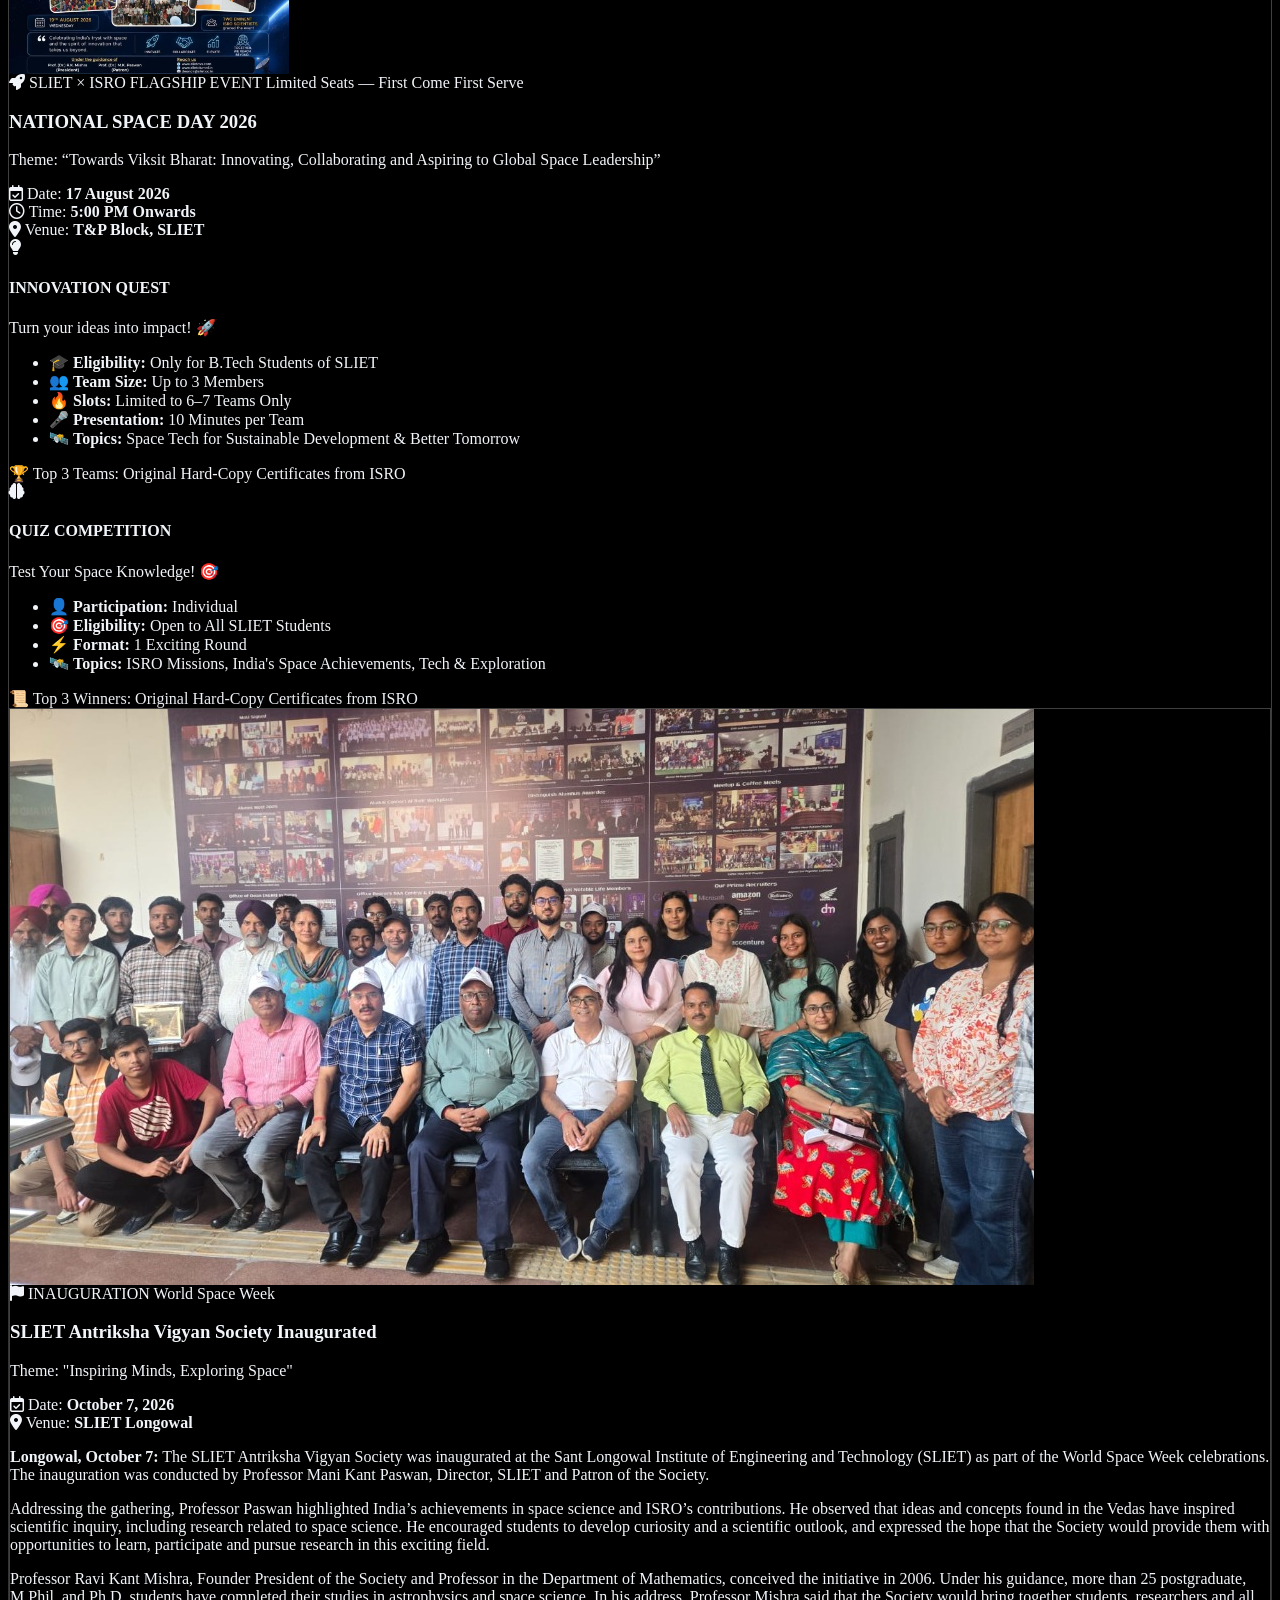
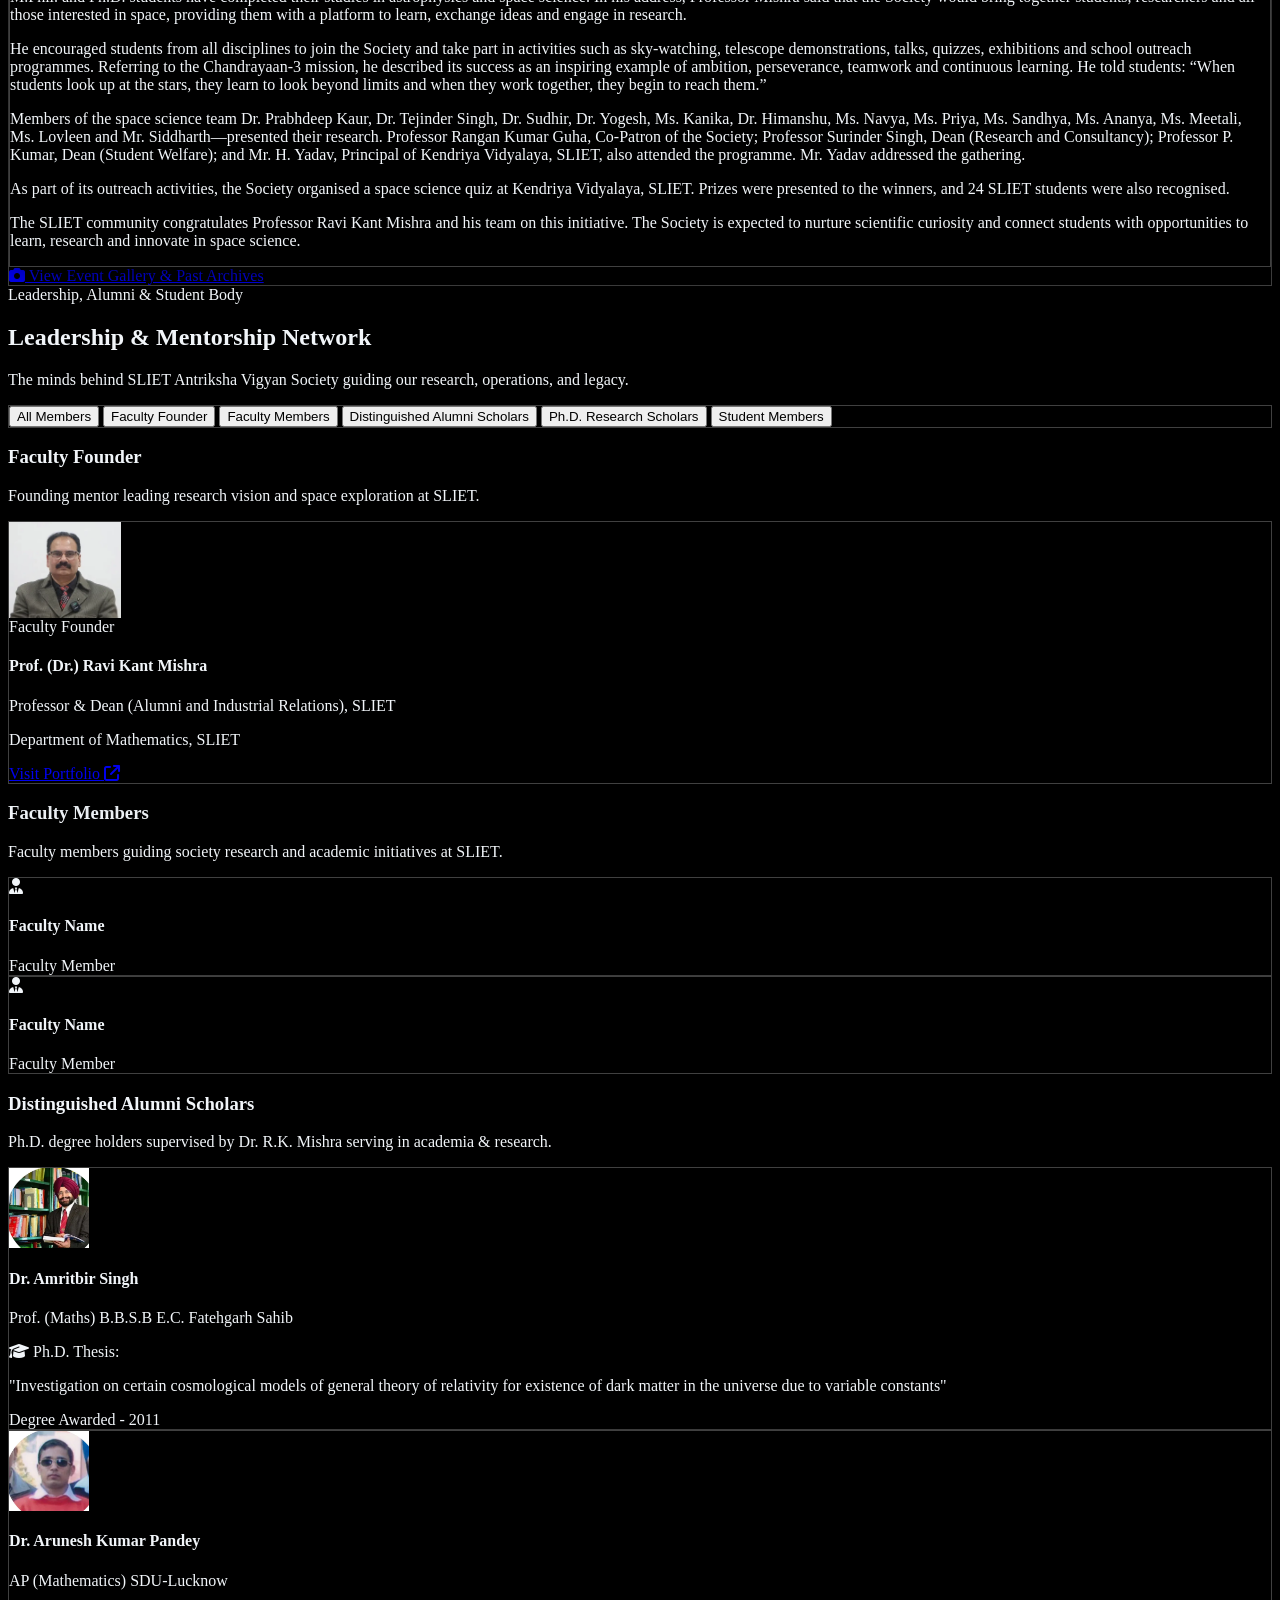
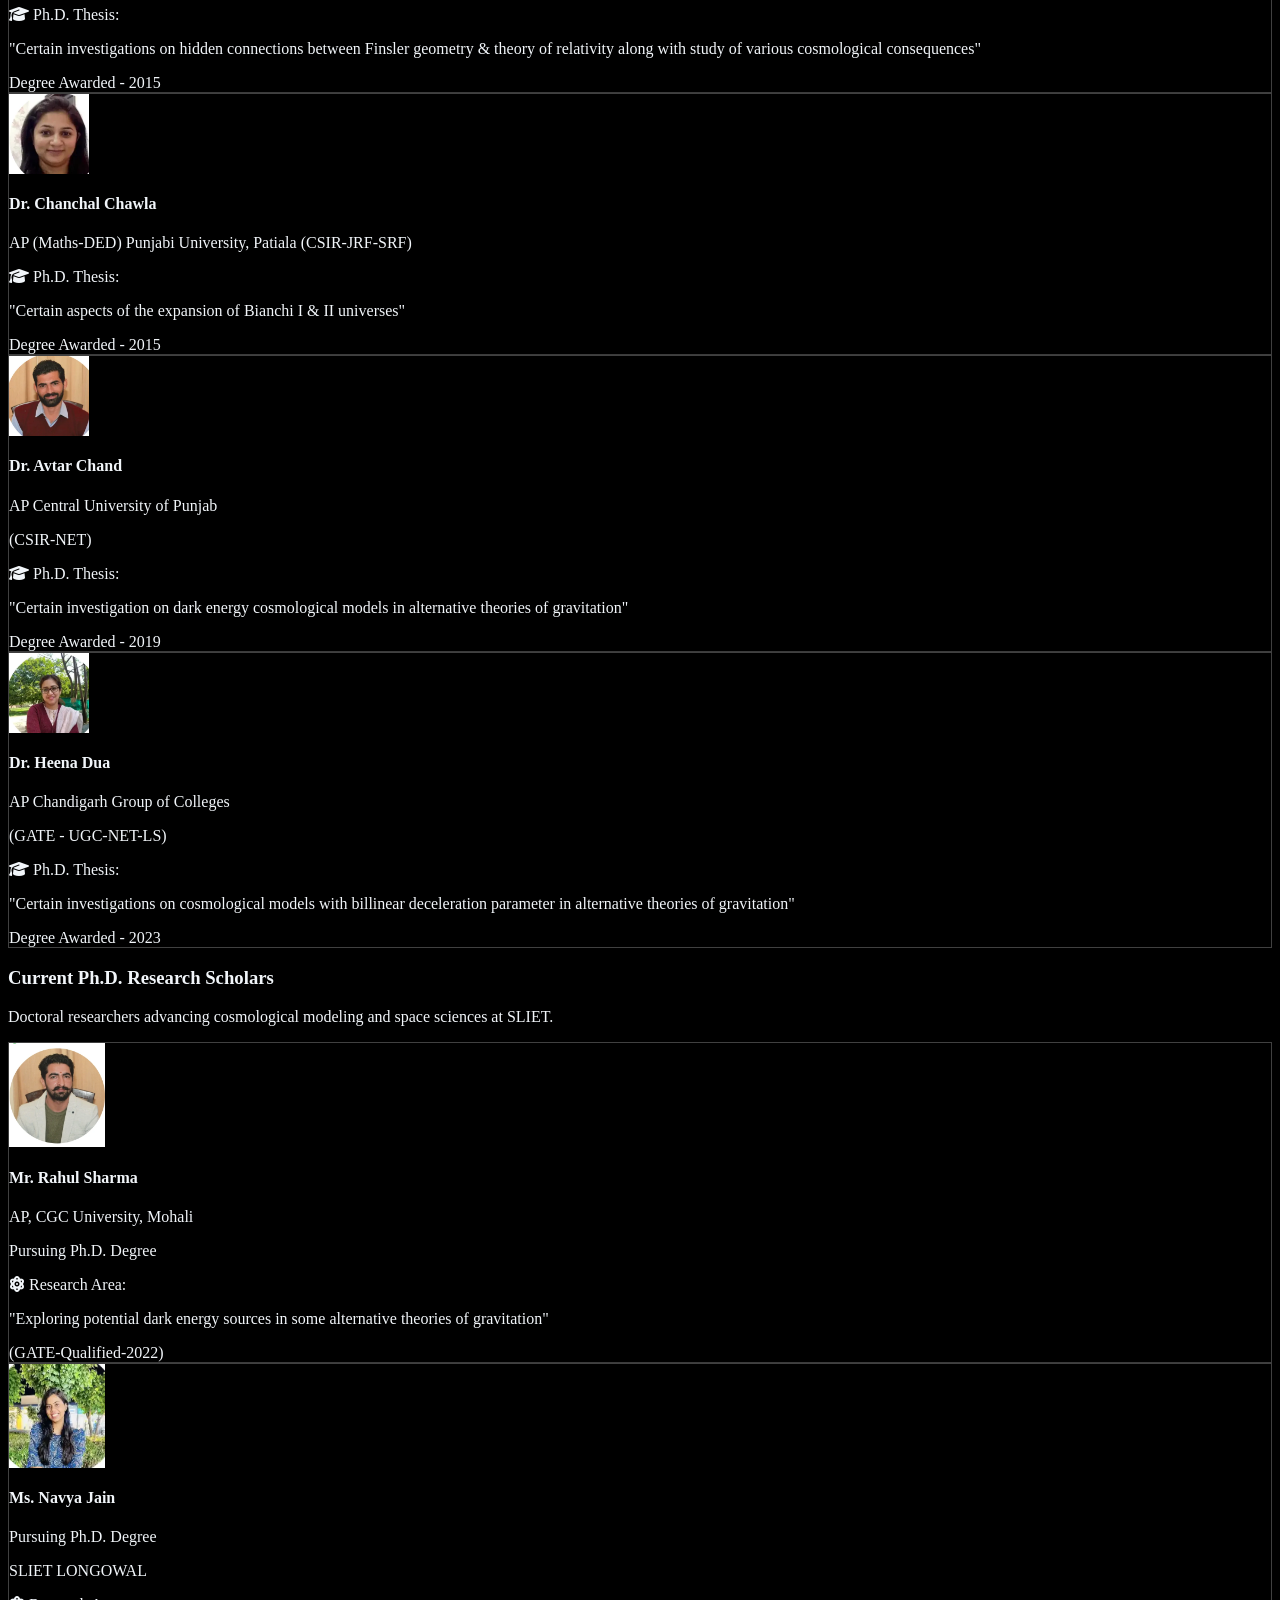
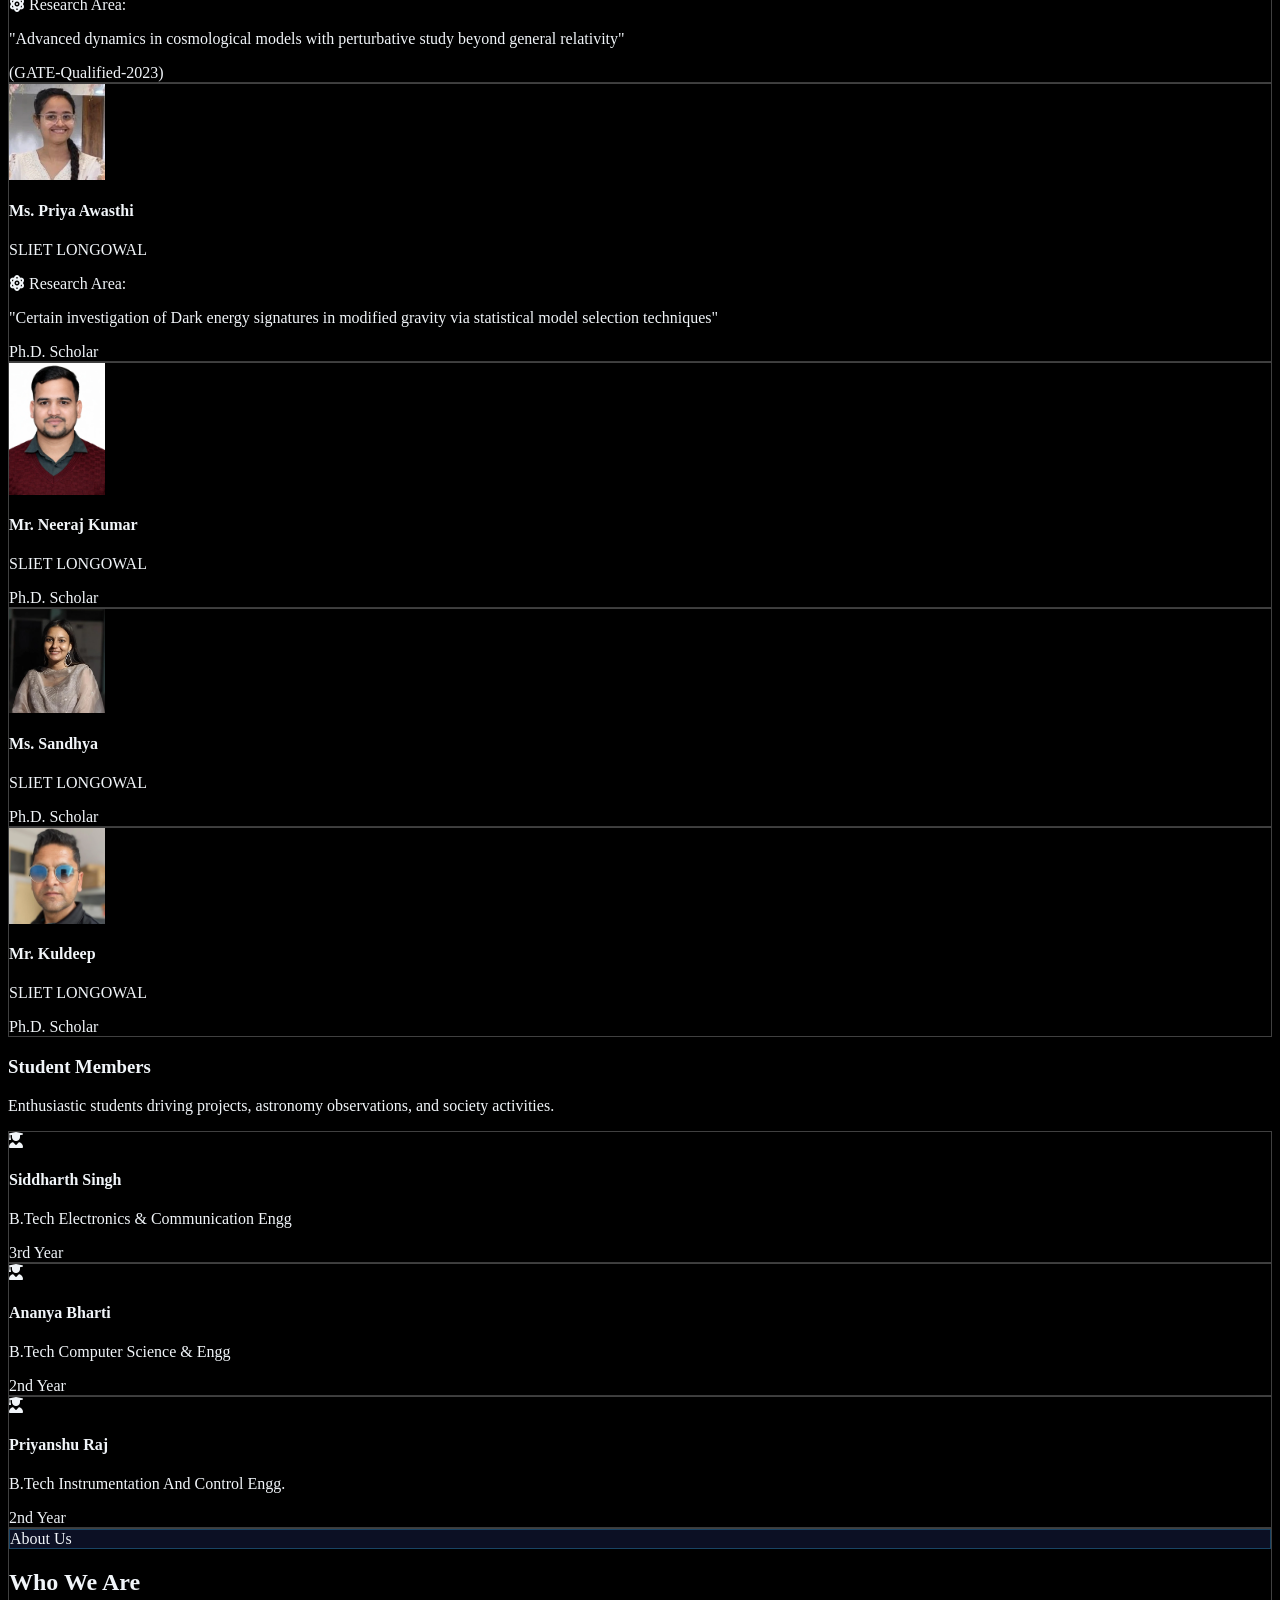
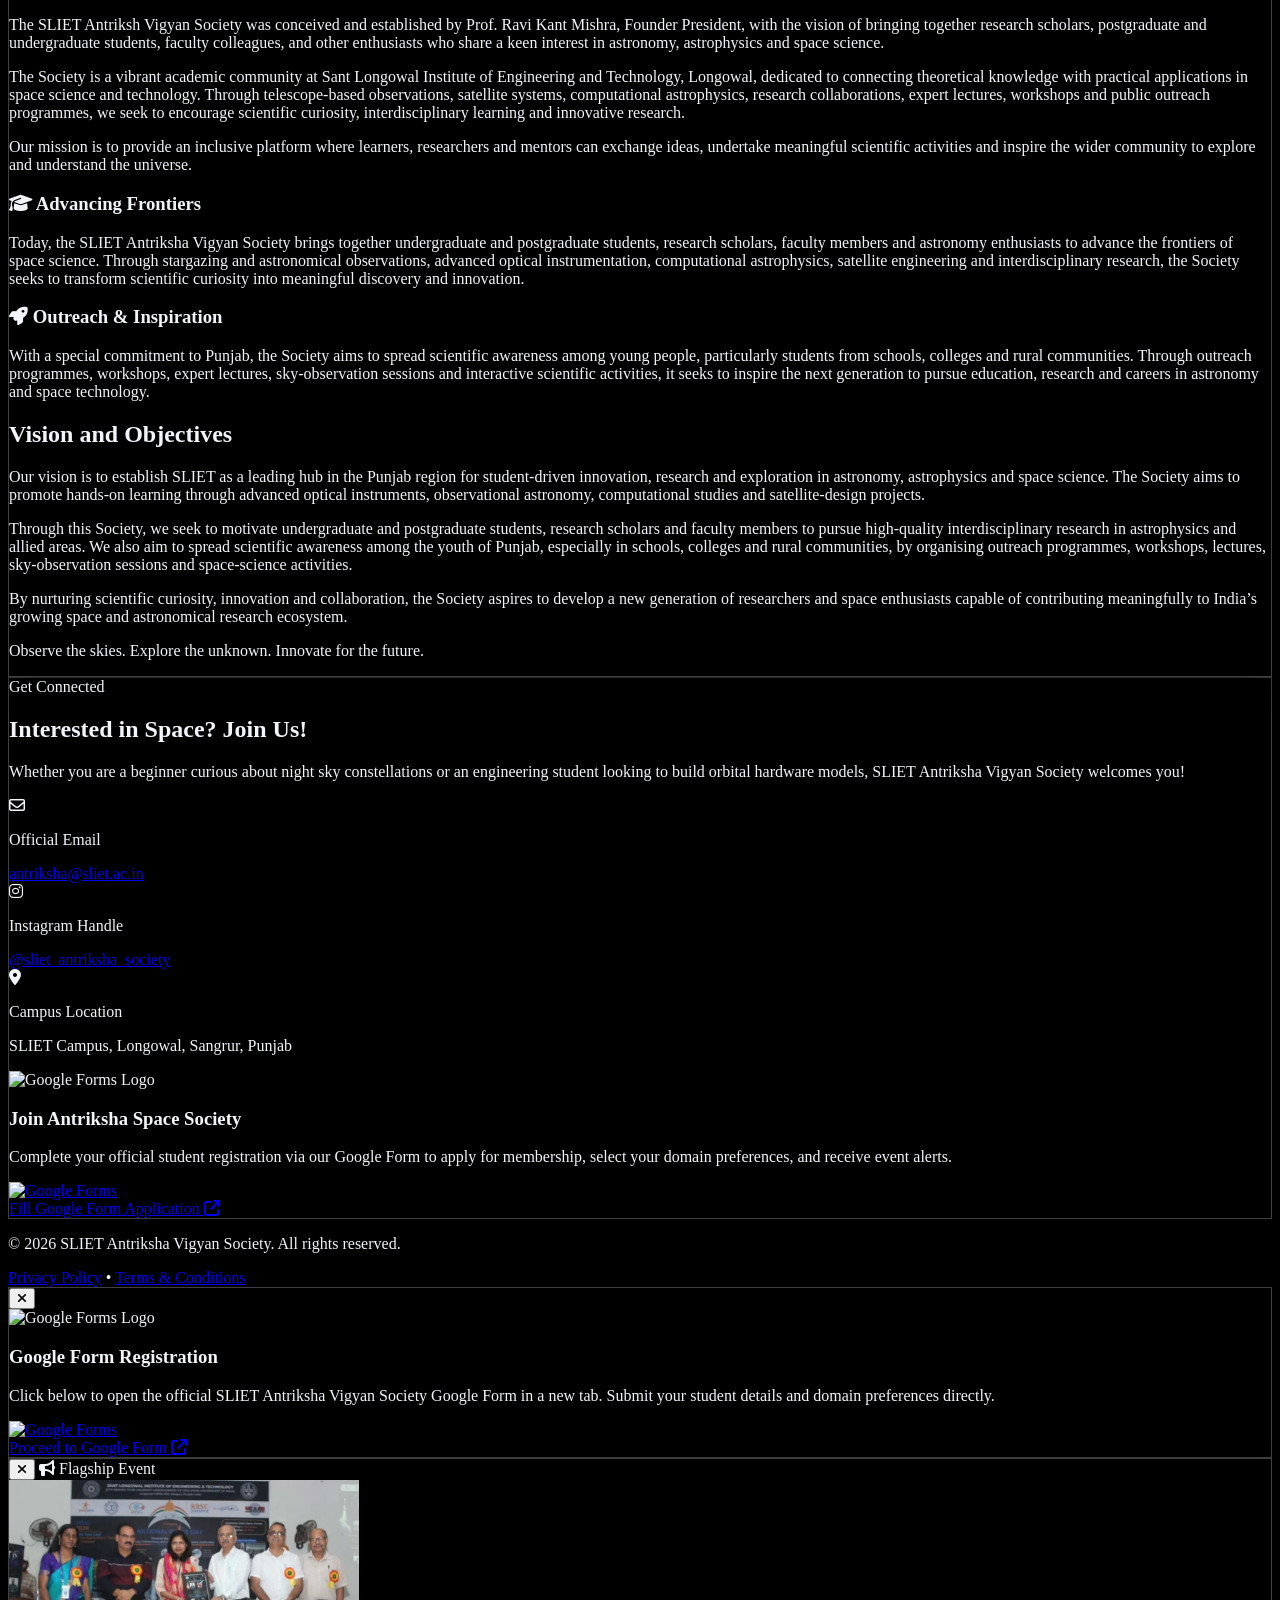
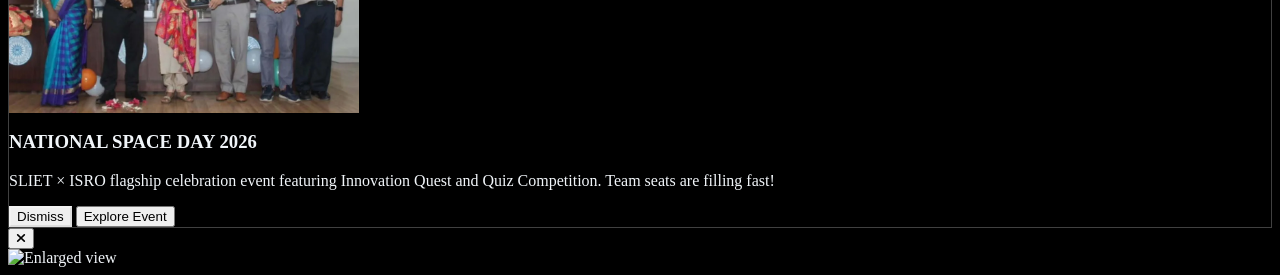
==== commit 51b3f407: "Add inauguration event to homepage" ====
--- a/index.html
+++ b/index.html
@@ -740,6 +740,59 @@
 
 
 
+            <!-- Featured Event Banner: Inauguration -->
+            <div class="glass-card rounded-3xl p-8 sm:p-12 relative overflow-hidden border-2 border-amber-500/30 dark:border-amber-400/40 shadow-2xl reveal-on-scroll space-y-8 mt-12">
+                <!-- Background Accent Glow -->
+                <div class="absolute -left-16 -top-16 w-80 h-80 bg-indigo-400/15 dark:bg-amber-500/15 rounded-full blur-3xl pointer-events-none"></div>
+
+                <!-- Event Header & Branding -->
+                <div class="flex flex-col lg:flex-row items-start lg:items-center justify-between gap-8 border-b border-slate-200 dark:border-slate-800 pb-6">
+                    <!-- Event Poster -->
+                    <div class="w-full lg:w-1/4 max-w-[280px] shrink-0 rounded-2xl overflow-hidden shadow-lg border border-slate-200 dark:border-slate-700 relative group cursor-pointer bg-slate-100 dark:bg-slate-800 aspect-[280/380]" onclick="openLightbox('images/events/inaugural_event/photo1.jpg')">
+                        <img src="images/events/inaugural_event/photo1.jpg" alt="Inauguration Event" loading="lazy" decoding="async" class="w-full h-full object-cover group-hover:scale-105 transition-transform duration-700">
+                        <div class="absolute inset-0 bg-gradient-to-t from-black/60 to-transparent opacity-0 group-hover:opacity-100 transition-opacity duration-300"></div>
+                    </div>
+                    
+                    <div class="flex-1">
+                        <div class="flex flex-wrap items-center gap-2.5 mb-3">
+                            <span class="px-3 py-1 rounded-full bg-gradient-to-r from-indigo-500 to-indigo-600 text-white text-xs font-mono font-extrabold tracking-wider uppercase shadow-sm">
+                                <i class="fa-solid fa-flag mr-1"></i> INAUGURATION
+                            </span>
+                            <span class="px-3 py-1 rounded-full bg-amber-100 dark:bg-amber-950 text-amber-700 dark:text-amber-300 text-xs font-mono font-bold uppercase tracking-wider">
+                                World Space Week
+                            </span>
+                        </div>
+                        <h3 class="text-3xl sm:text-4xl font-black text-slate-900 dark:text-white tracking-tight">SLIET Antriksha Vigyan Society Inaugurated</h3>
+                        <p class="text-xs sm:text-sm text-indigo-600 dark:text-sky-400 font-mono font-bold mt-1">
+                            Theme: "Inspiring Minds, Exploring Space"
+                        </p>
+                    </div>
+
+                    <!-- Date, Time, Venue Pills -->
+                    <div class="flex flex-wrap lg:flex-col gap-3 text-xs font-mono shrink-0">
+                        <div class="px-4 py-2 rounded-xl bg-slate-100 dark:bg-slate-800/90 border border-slate-200 dark:border-slate-700 text-slate-800 dark:text-slate-200 flex items-center gap-2 shadow-sm">
+                            <i class="fa-regular fa-calendar-check text-indigo-600 dark:text-sky-400 text-sm"></i>
+                            <span>Date: <strong>October 7, 2026</strong></span>
+                        </div>
+                        <div class="px-4 py-2 rounded-xl bg-slate-100 dark:bg-slate-800/90 border border-slate-200 dark:border-slate-700 text-slate-800 dark:text-slate-200 flex items-center gap-2 shadow-sm">
+                            <i class="fa-solid fa-location-dot text-red-500 text-sm"></i>
+                            <span>Venue: <strong>SLIET Longowal</strong></span>
+                        </div>
+                    </div>
+                </div>
+
+                <!-- Content -->
+                <div class="space-y-4 text-sm text-slate-700 dark:text-slate-300 leading-relaxed">
+                    <p><strong>Longowal, October 7:</strong> The SLIET Antriksha Vigyan Society was inaugurated at the Sant Longowal Institute of Engineering and Technology (SLIET) as part of the World Space Week celebrations. The inauguration was conducted by Professor Mani Kant Paswan, Director, SLIET and Patron of the Society.</p>
+                    <p>Addressing the gathering, Professor Paswan highlighted India’s achievements in space science and ISRO’s contributions. He observed that ideas and concepts found in the Vedas have inspired scientific inquiry, including research related to space science. He encouraged students to develop curiosity and a scientific outlook, and expressed the hope that the Society would provide them with opportunities to learn, participate and pursue research in this exciting field.</p>
+                    <p>Professor Ravi Kant Mishra, Founder President of the Society and Professor in the Department of Mathematics, conceived the initiative in 2006. Under his guidance, more than 25 postgraduate, M.Phil. and Ph.D. students have completed their studies in astrophysics and space science. In his address, Professor Mishra said that the Society would bring together students, researchers and all those interested in space, providing them with a platform to learn, exchange ideas and engage in research.</p>
+                    <p>He encouraged students from all disciplines to join the Society and take part in activities such as sky-watching, telescope demonstrations, talks, quizzes, exhibitions and school outreach programmes. Referring to the Chandrayaan-3 mission, he described its success as an inspiring example of ambition, perseverance, teamwork and continuous learning. He told students: “When students look up at the stars, they learn to look beyond limits and when they work together, they begin to reach them.”</p>
+                    <p>Members of the space science team Dr. Prabhdeep Kaur, Dr. Tejinder Singh, Dr. Sudhir, Dr. Yogesh, Ms. Kanika, Dr. Himanshu, Ms. Navya, Ms. Priya, Ms. Sandhya, Ms. Ananya, Ms. Meetali, Ms. Lovleen and Mr. Siddharth—presented their research. Professor Rangan Kumar Guha, Co-Patron of the Society; Professor Surinder Singh, Dean (Research and Consultancy); Professor P. Kumar, Dean (Student Welfare); and Mr. H. Yadav, Principal of Kendriya Vidyalaya, SLIET, also attended the programme. Mr. Yadav addressed the gathering.</p>
+                    <p>As part of its outreach activities, the Society organised a space science quiz at Kendriya Vidyalaya, SLIET. Prizes were presented to the winners, and 24 SLIET students were also recognised.</p>
+                    <p>The SLIET community congratulates Professor Ravi Kant Mishra and his team on this initiative. The Society is expected to nurture scientific curiosity and connect students with opportunities to learn, research and innovate in space science.</p>
+                </div>
+            </div>
+
             <!-- Link to Gallery -->
             <div class="mt-12 pt-8 text-center border-t border-slate-200 dark:border-slate-800">
                 <a href="gallery.html" class="inline-flex items-center gap-2 px-6 py-3 rounded-full bg-indigo-600 dark:bg-sky-500 hover:bg-indigo-700 dark:hover:bg-sky-600 text-white font-bold transition-all shadow-md">
--- a/style.css
+++ b/style.css
@@ -86,22 +86,33 @@
 
 /* Dark Mode Overrides */
 html.dark body {
-    background-color: #060814;
-    background-image: 
-        radial-gradient(at 15% 15%, rgba(79, 70, 229, 0.12) 0px, transparent 50%),
-        radial-gradient(at 85% 85%, rgba(14, 165, 233, 0.1) 0px, transparent 50%),
-        radial-gradient(at 50% 50%, rgba(124, 58, 237, 0.08) 0px, transparent 60%);
+    background-color: #000000;
+    background-image: none !important;
     color: #f1f5f9;
 }
 html.dark .glass-card {
-    background: #0f1430;
-    border: 1px solid rgba(255, 255, 255, 0.08);
-    box-shadow: 0 10px 30px -10px rgba(0, 0, 0, 0.5);
+    background: #000000;
+    border: 1px solid rgba(255, 255, 255, 0.25);
+    box-shadow: 0 10px 30px -10px rgba(0, 0, 0, 0.8);
 }
 html.dark .glass-nav {
-    background: rgba(6, 8, 20, 0.85);
-    border-bottom: 1px solid rgba(255, 255, 255, 0.1);
-    box-shadow: 0 4px 20px rgba(0, 0, 0, 0.4);
+    background: rgba(0, 0, 0, 0.9);
+    border-bottom: 1px solid rgba(255, 255, 255, 0.25);
+    box-shadow: 0 4px 20px rgba(0, 0, 0, 0.6);
+}
+
+/* Force jet black on Tailwind slate background classes in dark mode */
+html.dark .dark\:bg-slate-800,
+html.dark .dark\:bg-slate-900,
+html.dark .dark\:bg-space-900 {
+    background-color: #000000 !important;
+}
+
+/* Make Tailwind slate borders more visible against jet black */
+html.dark .dark\:border-slate-800,
+html.dark .dark\:border-slate-700,
+html.dark .dark\:border-space-800 {
+    border-color: rgba(255, 255, 255, 0.25) !important;
 }
 html.dark .gradient-text {
     color: #38bdf8;
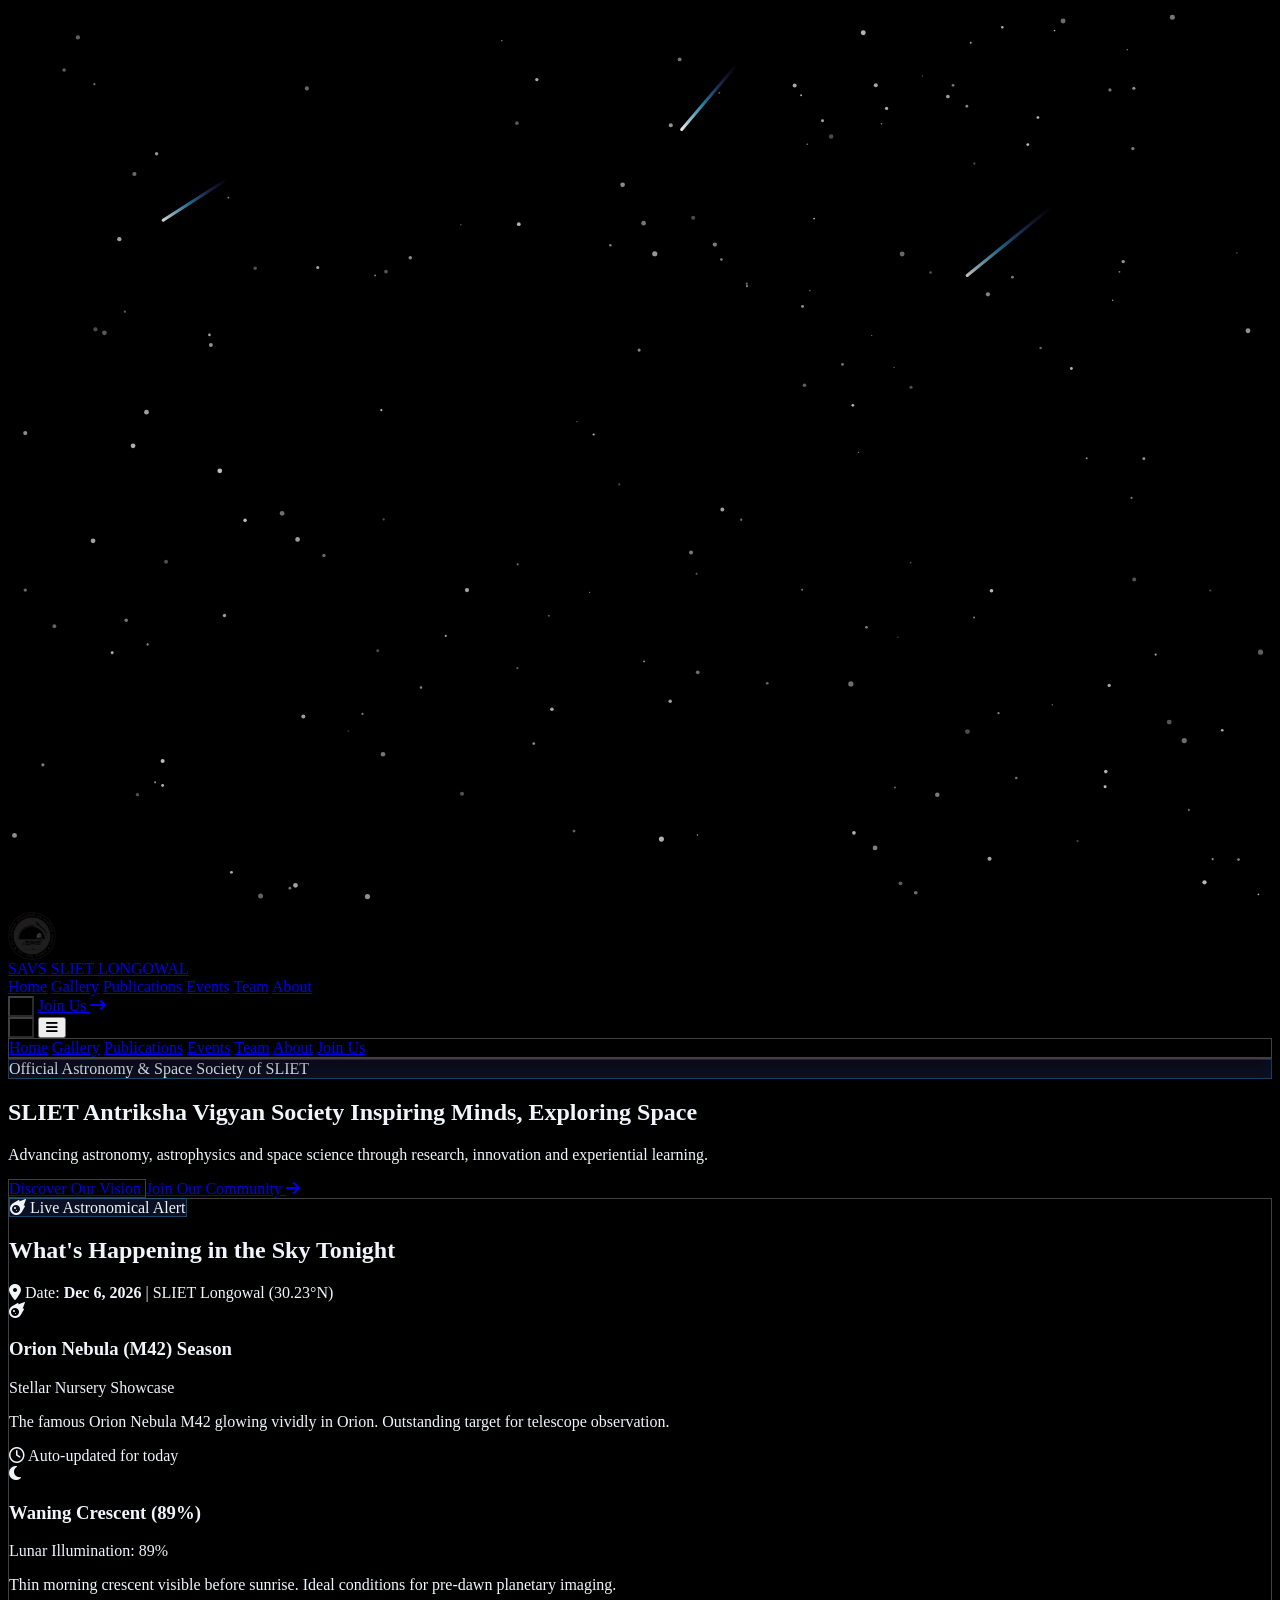
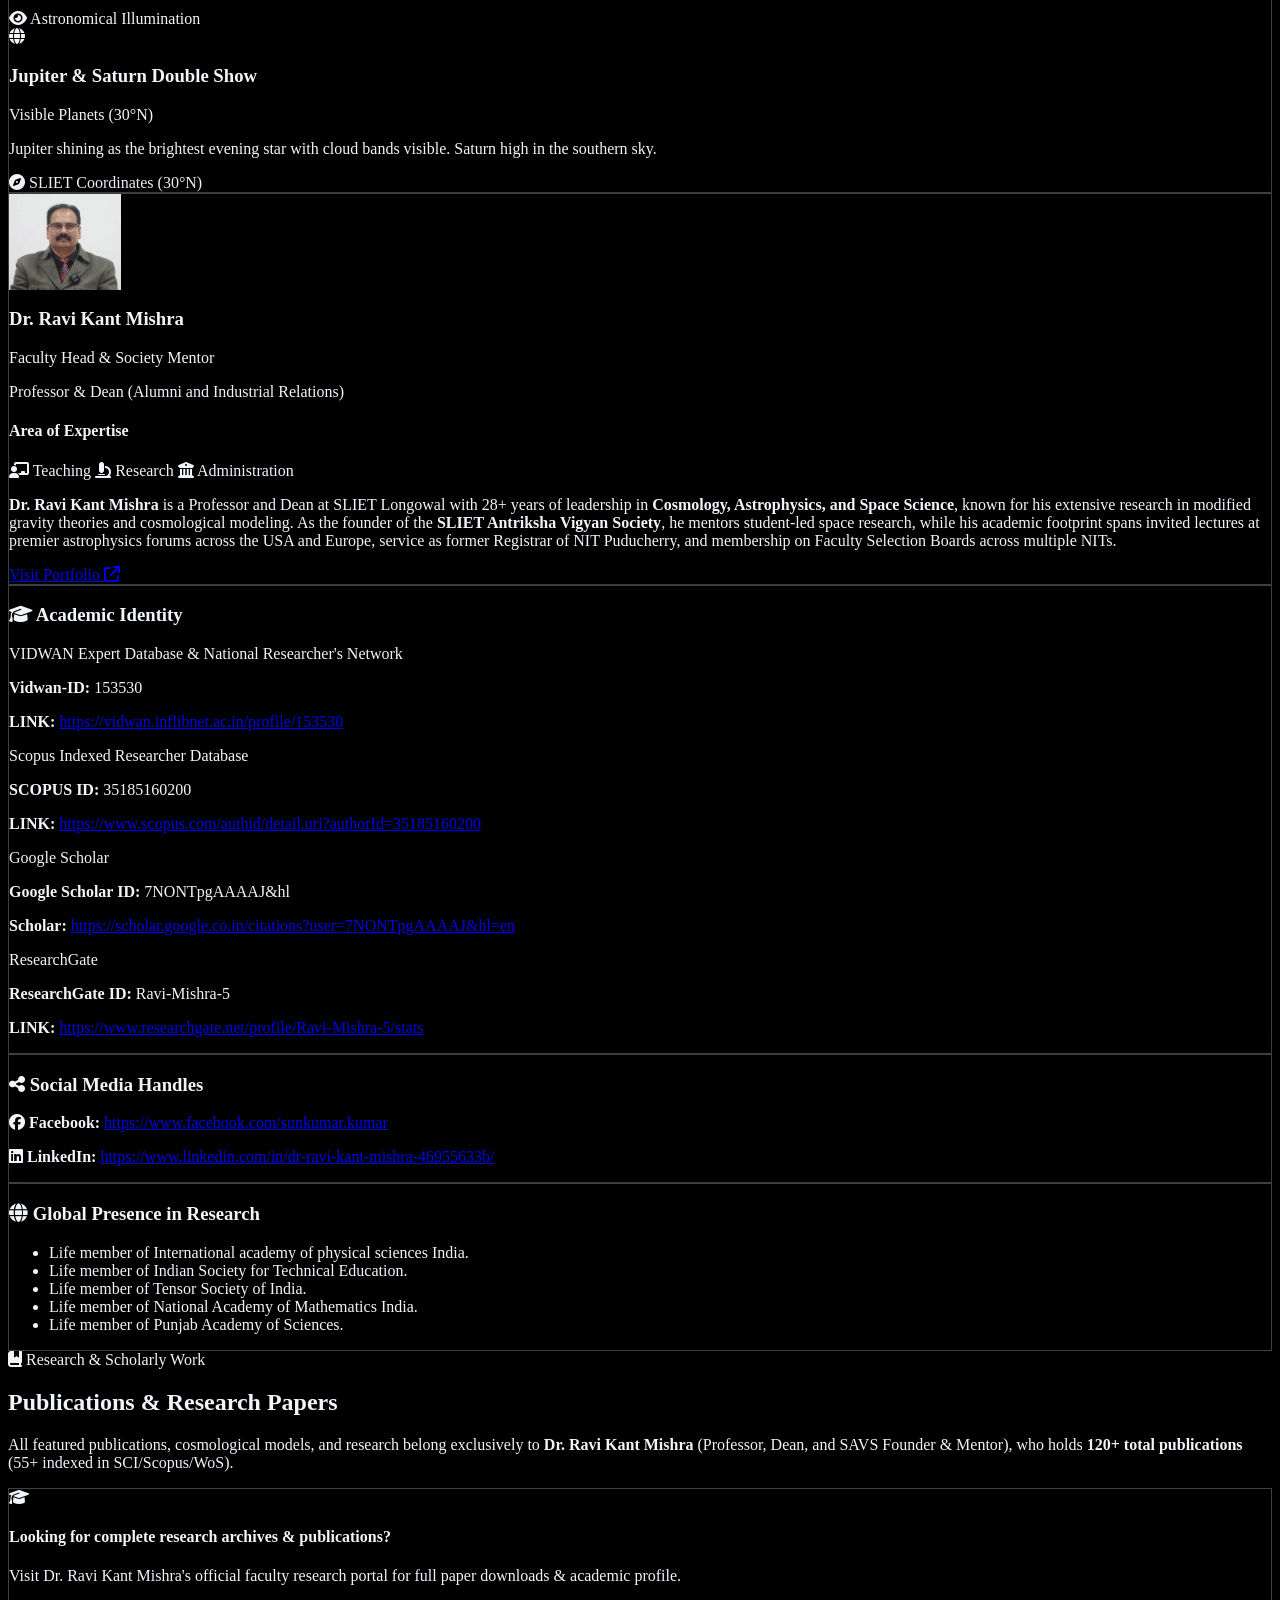
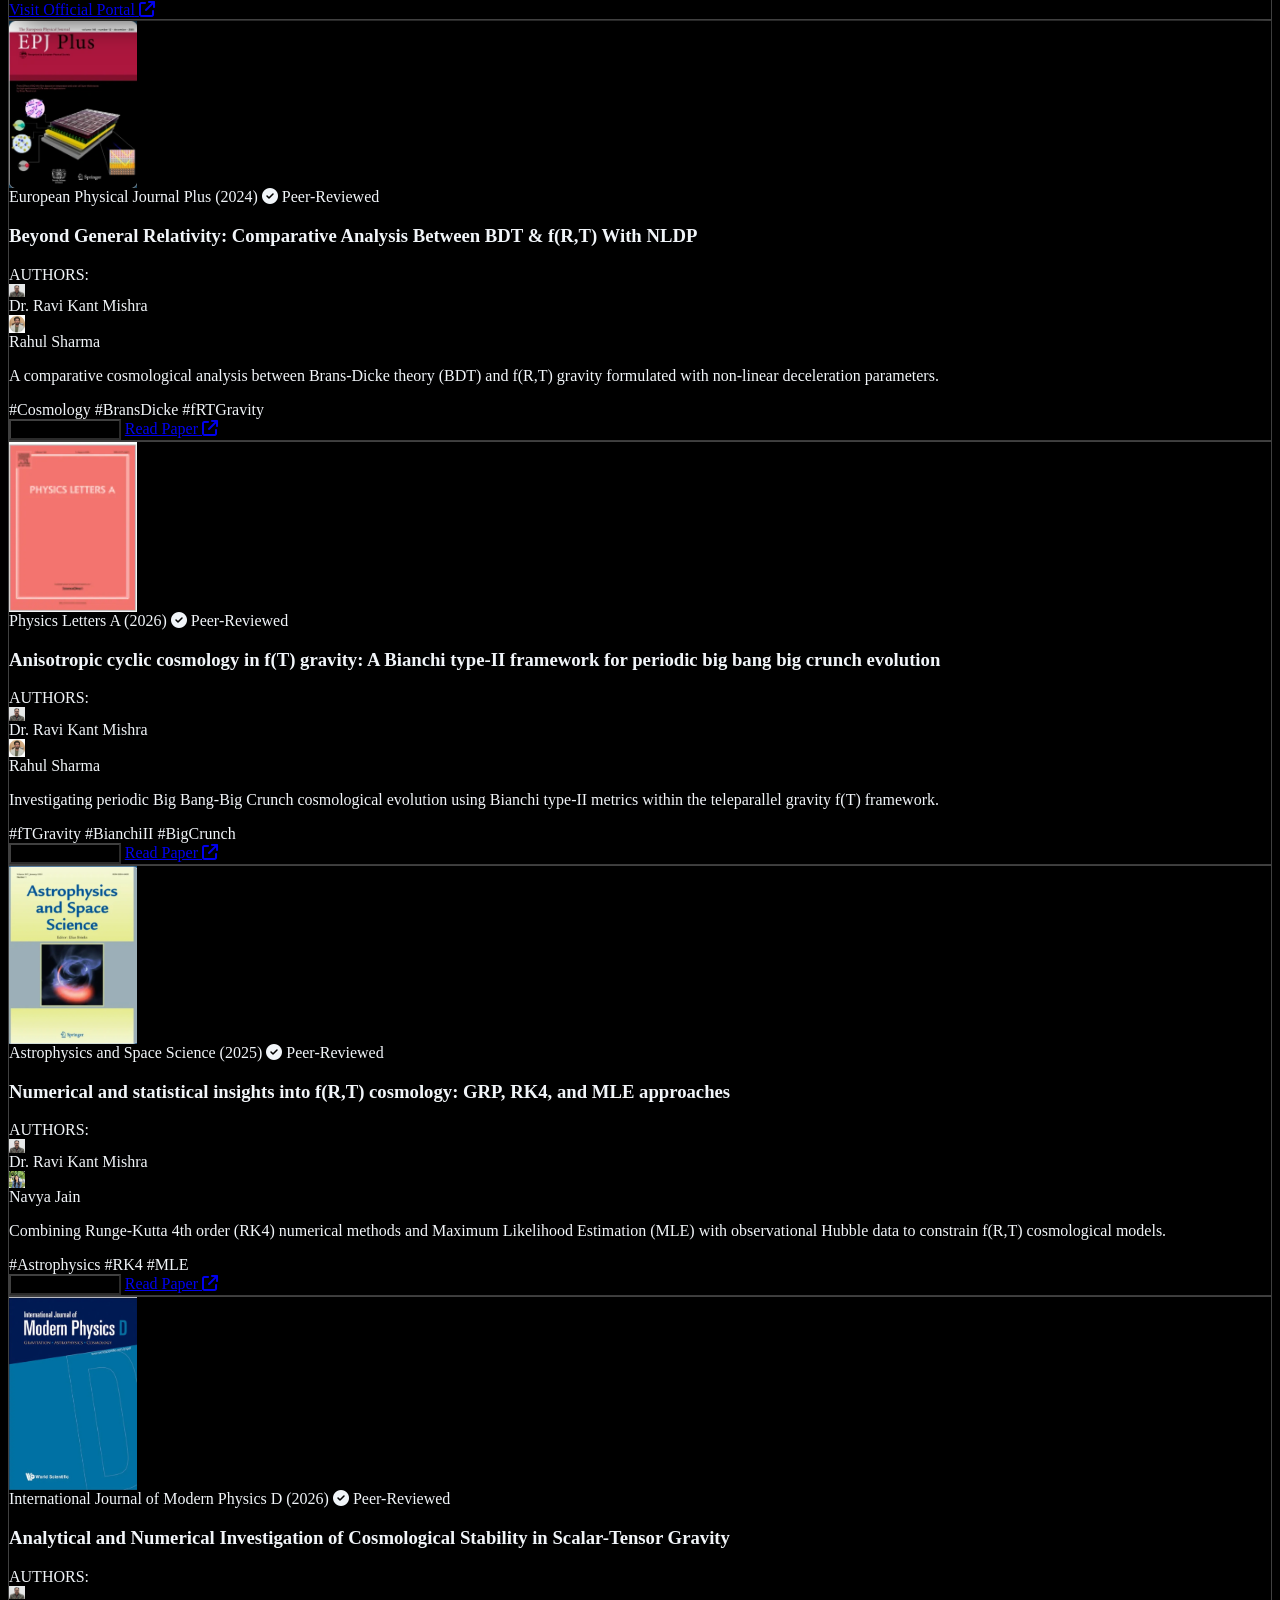
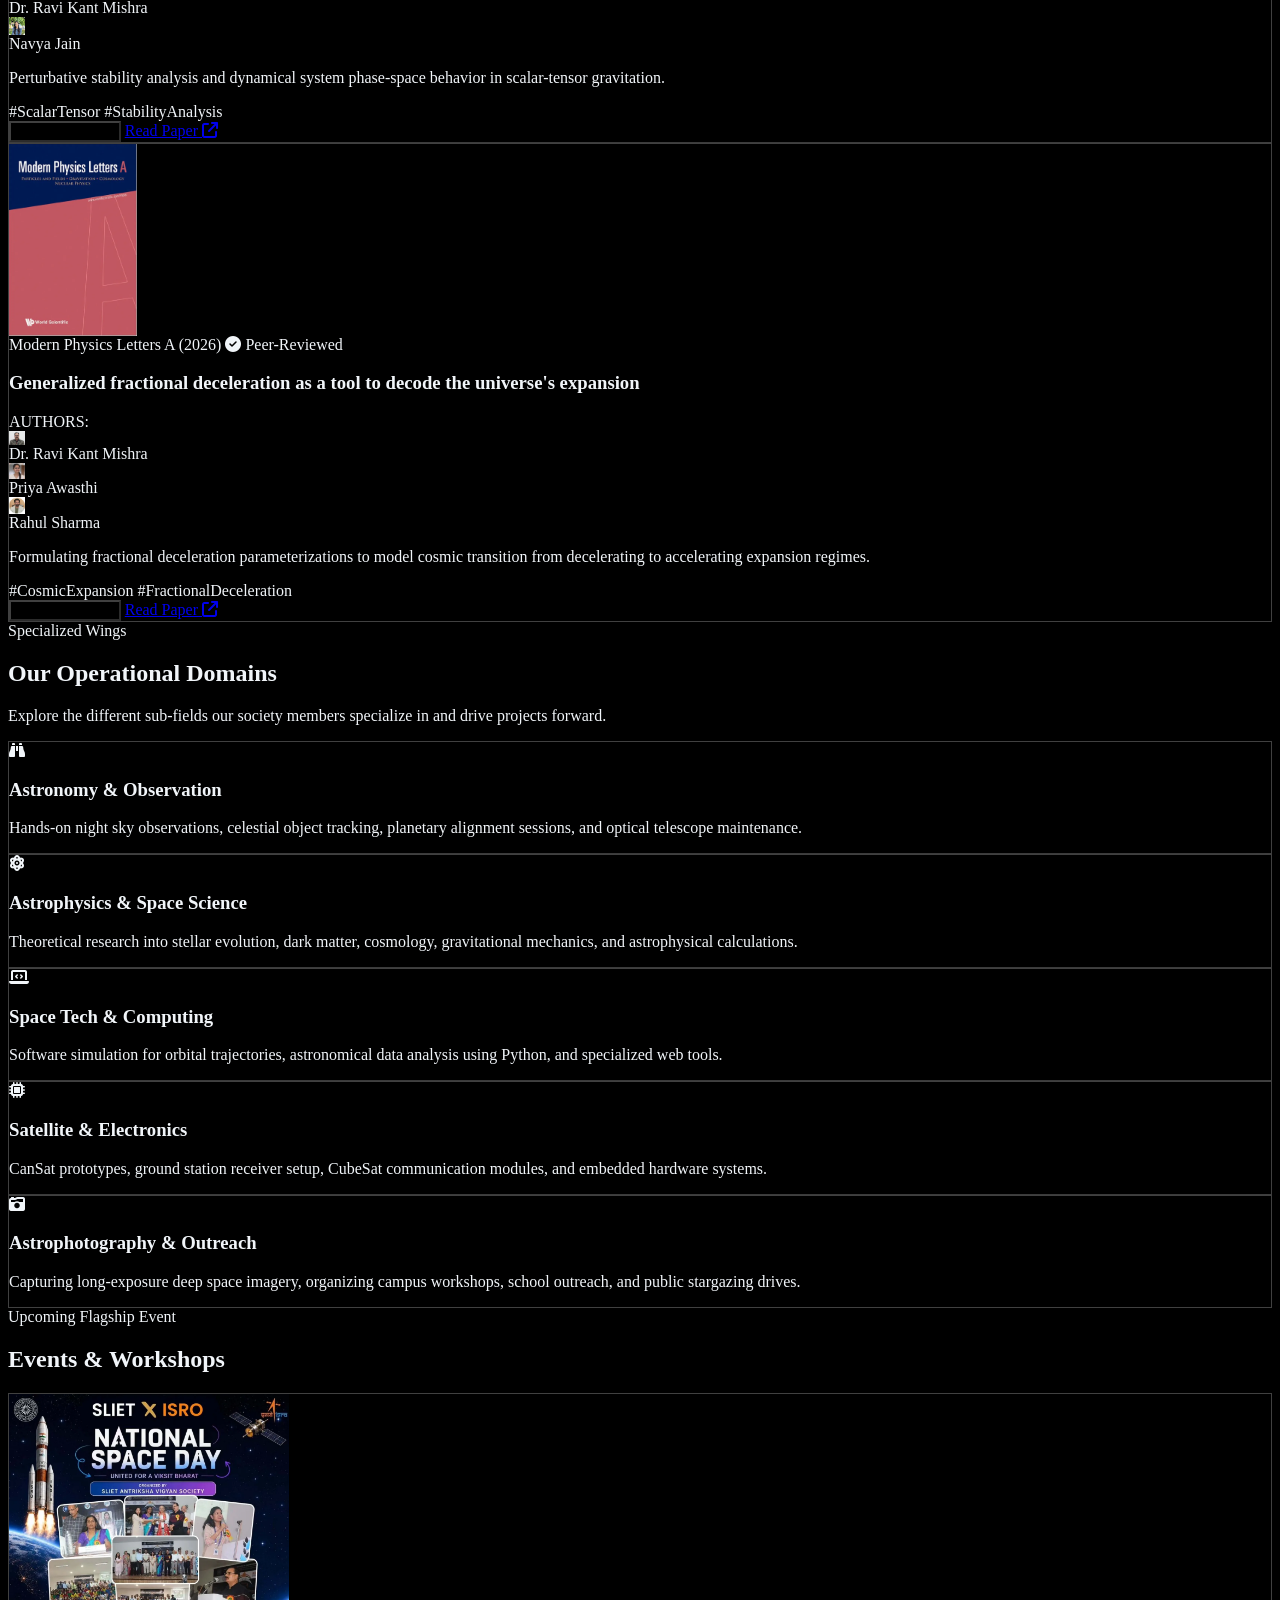
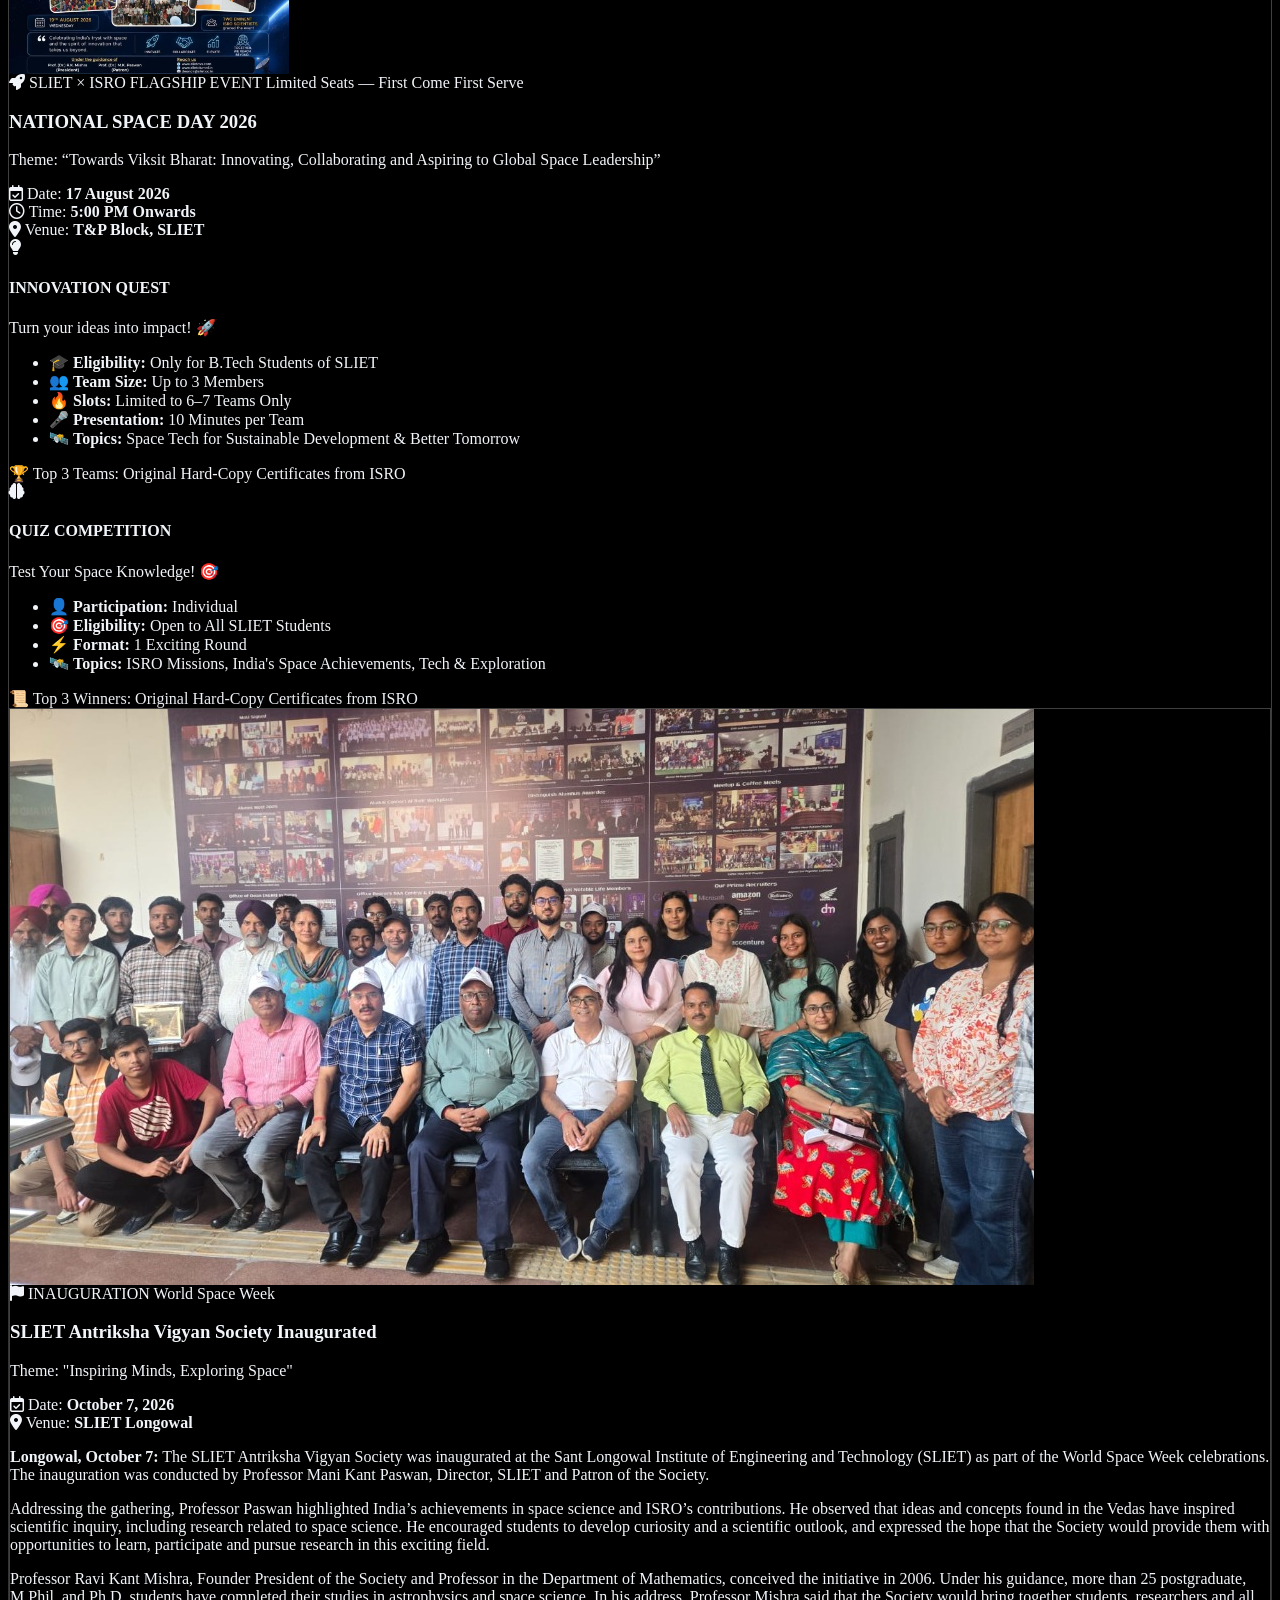
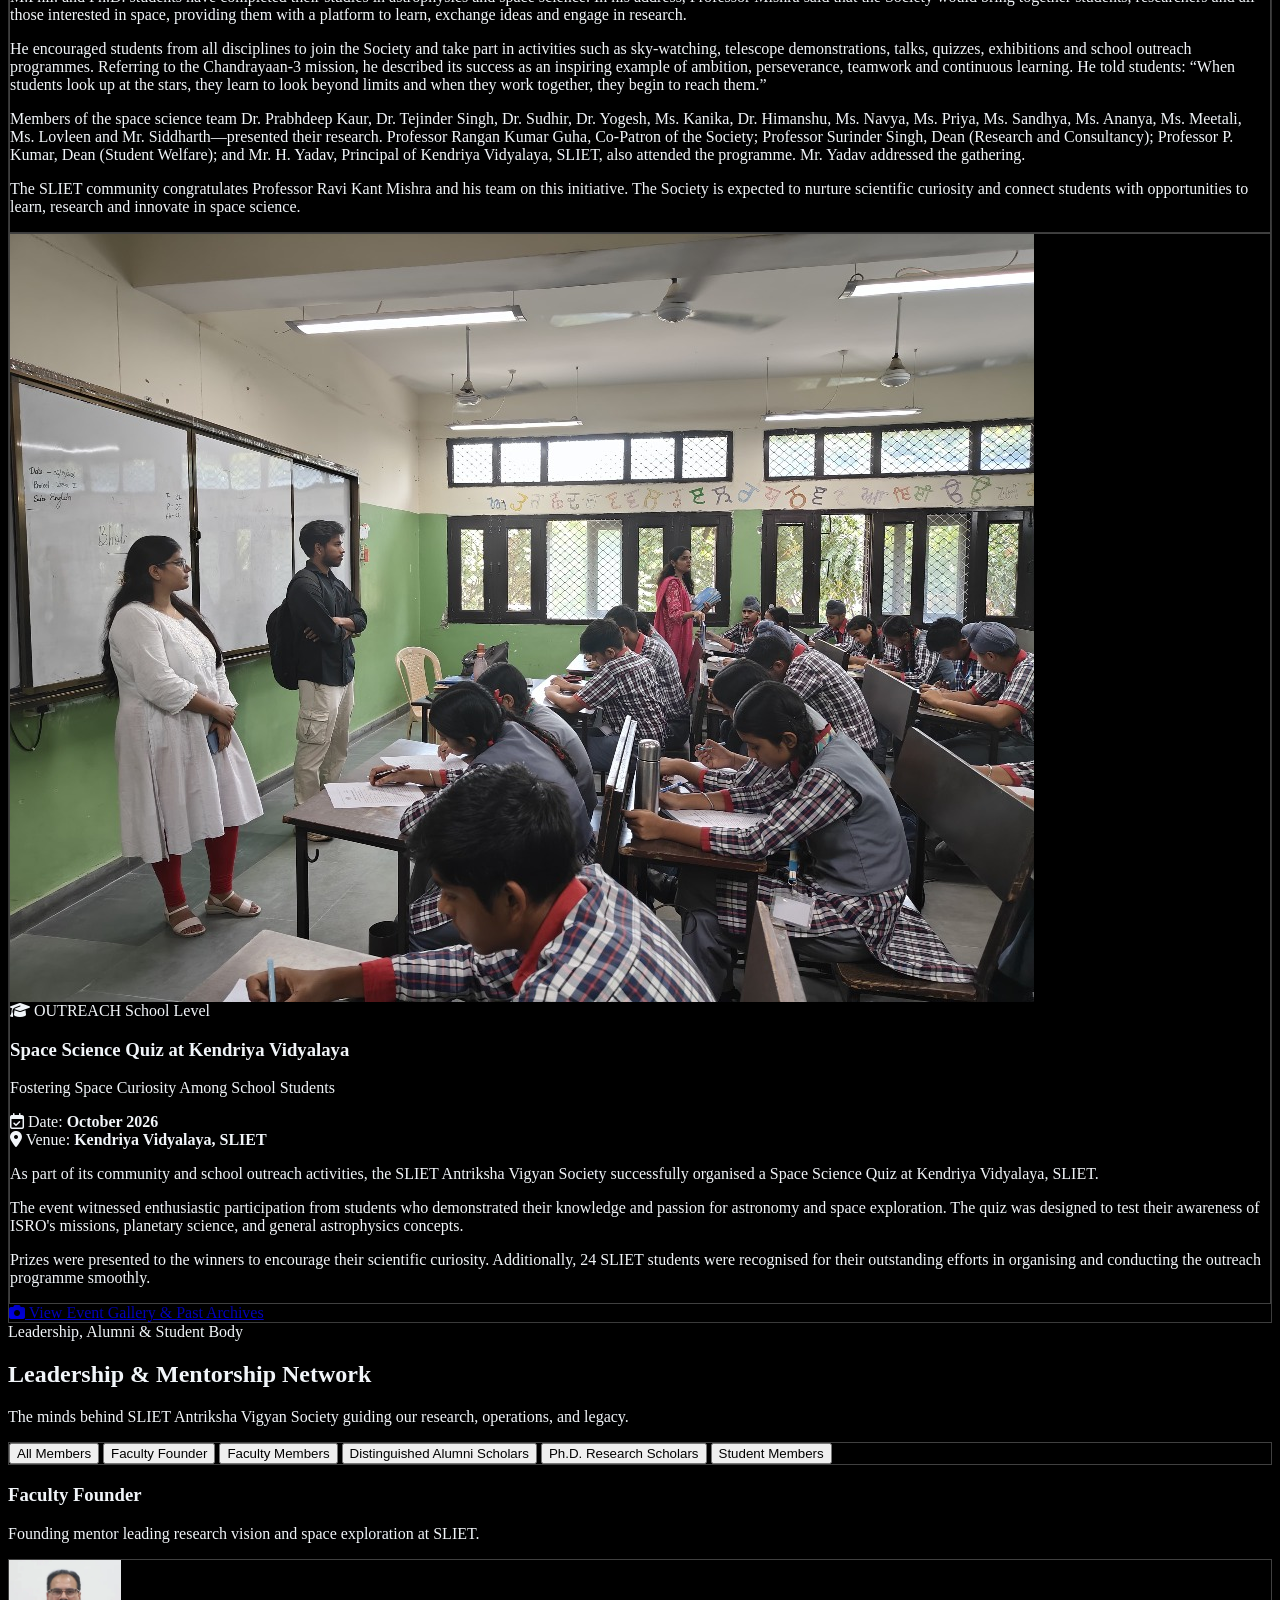
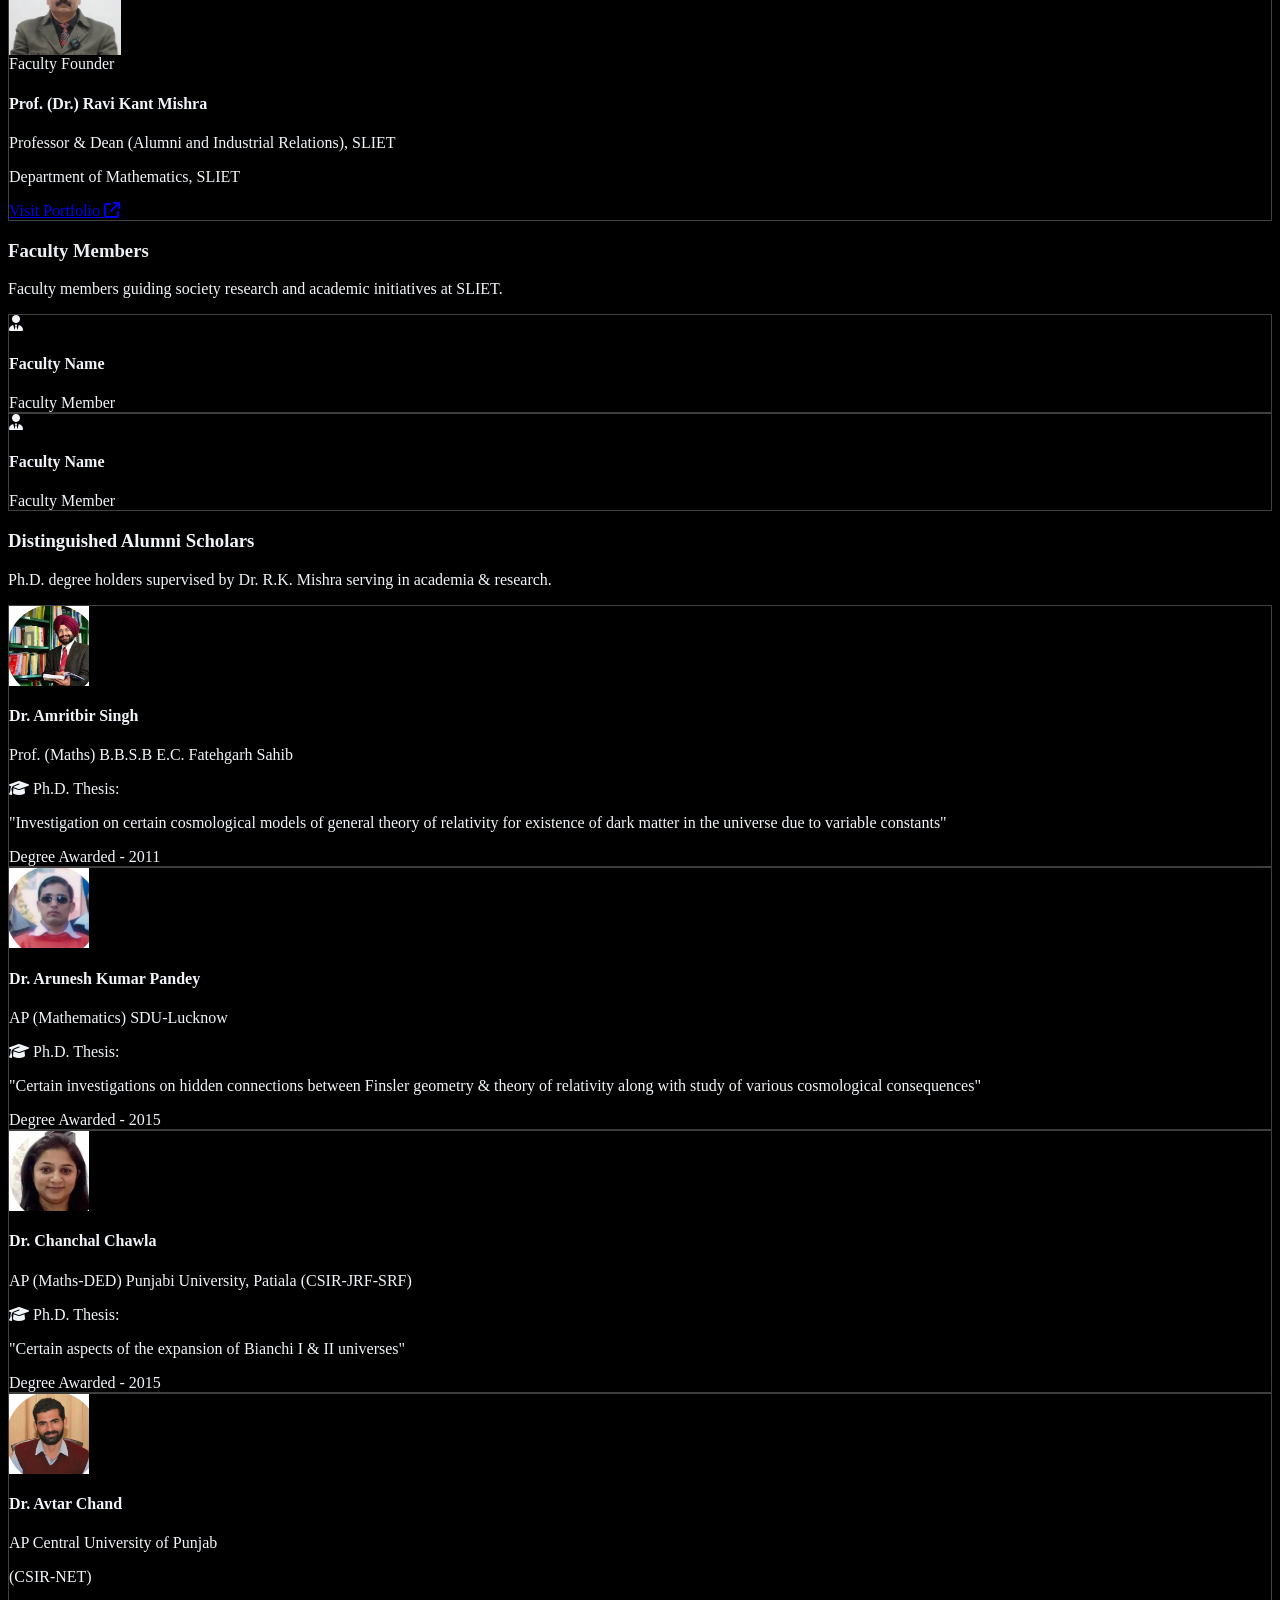
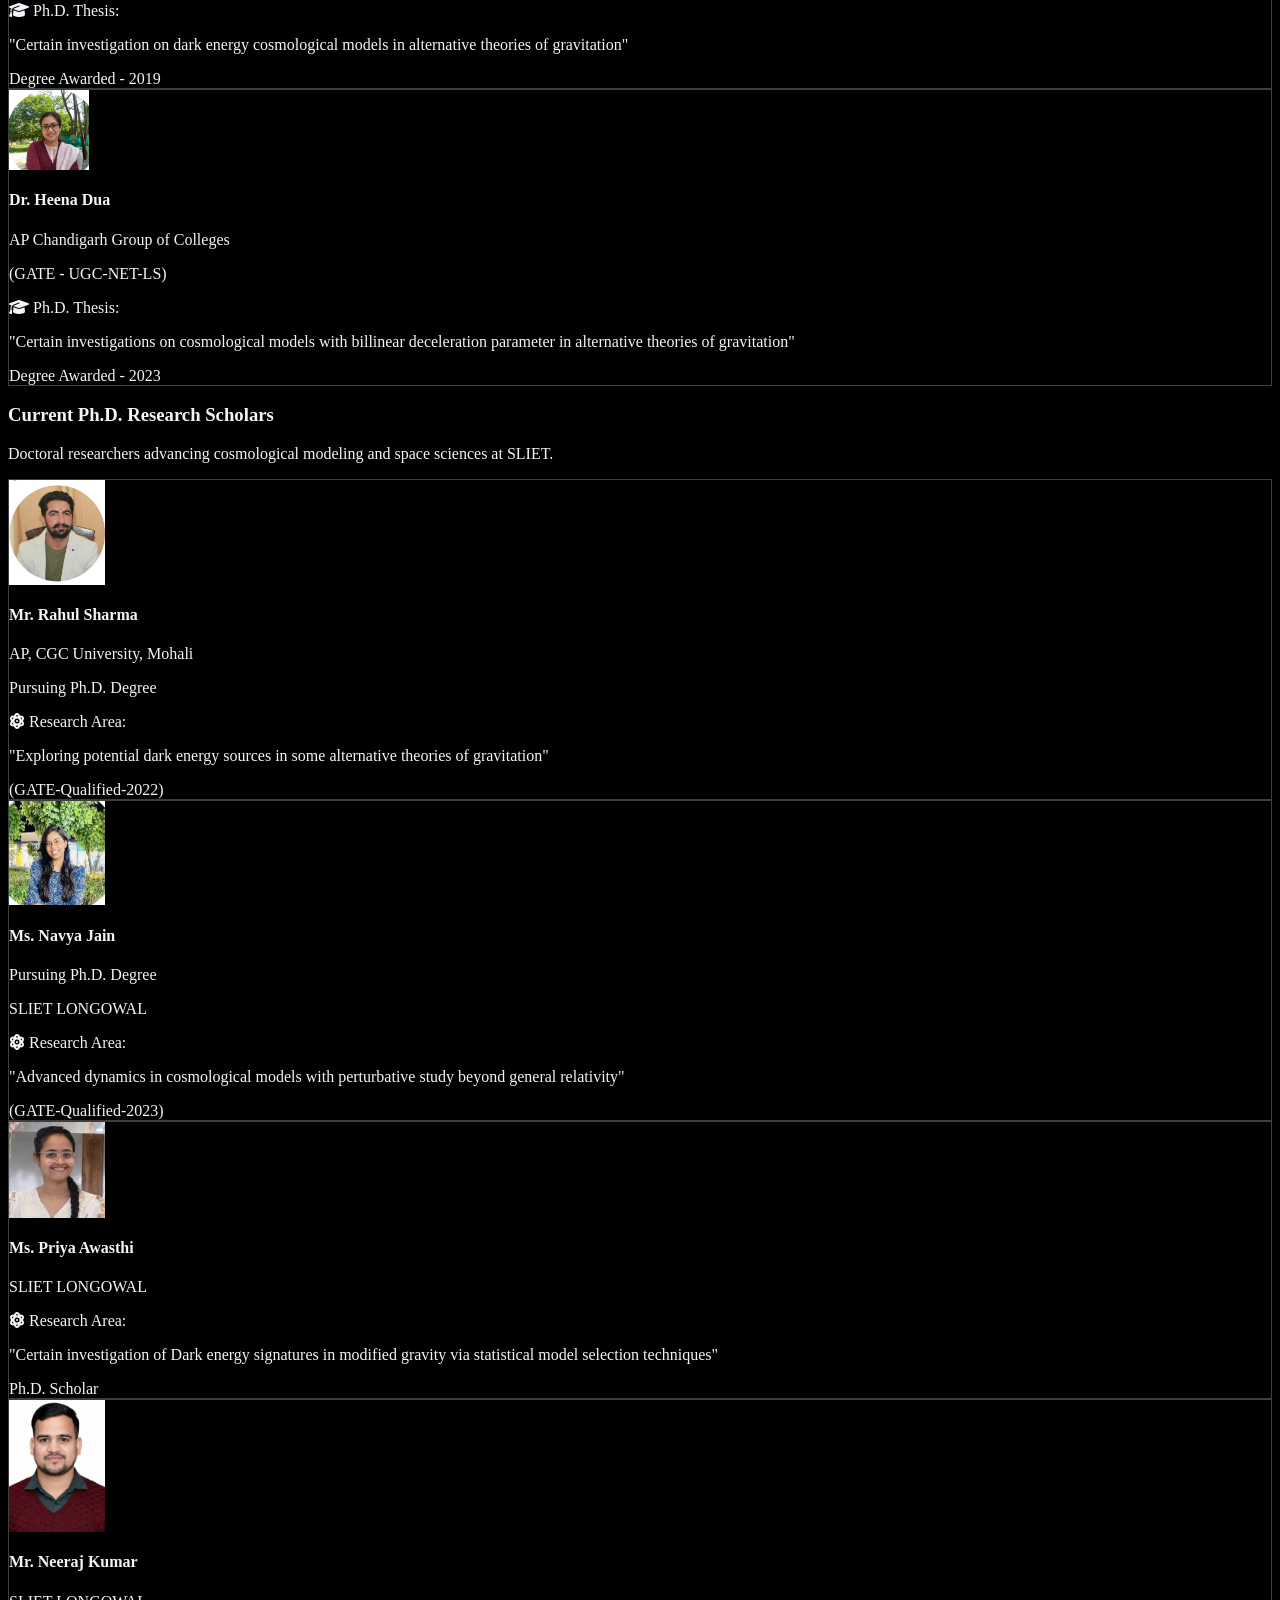
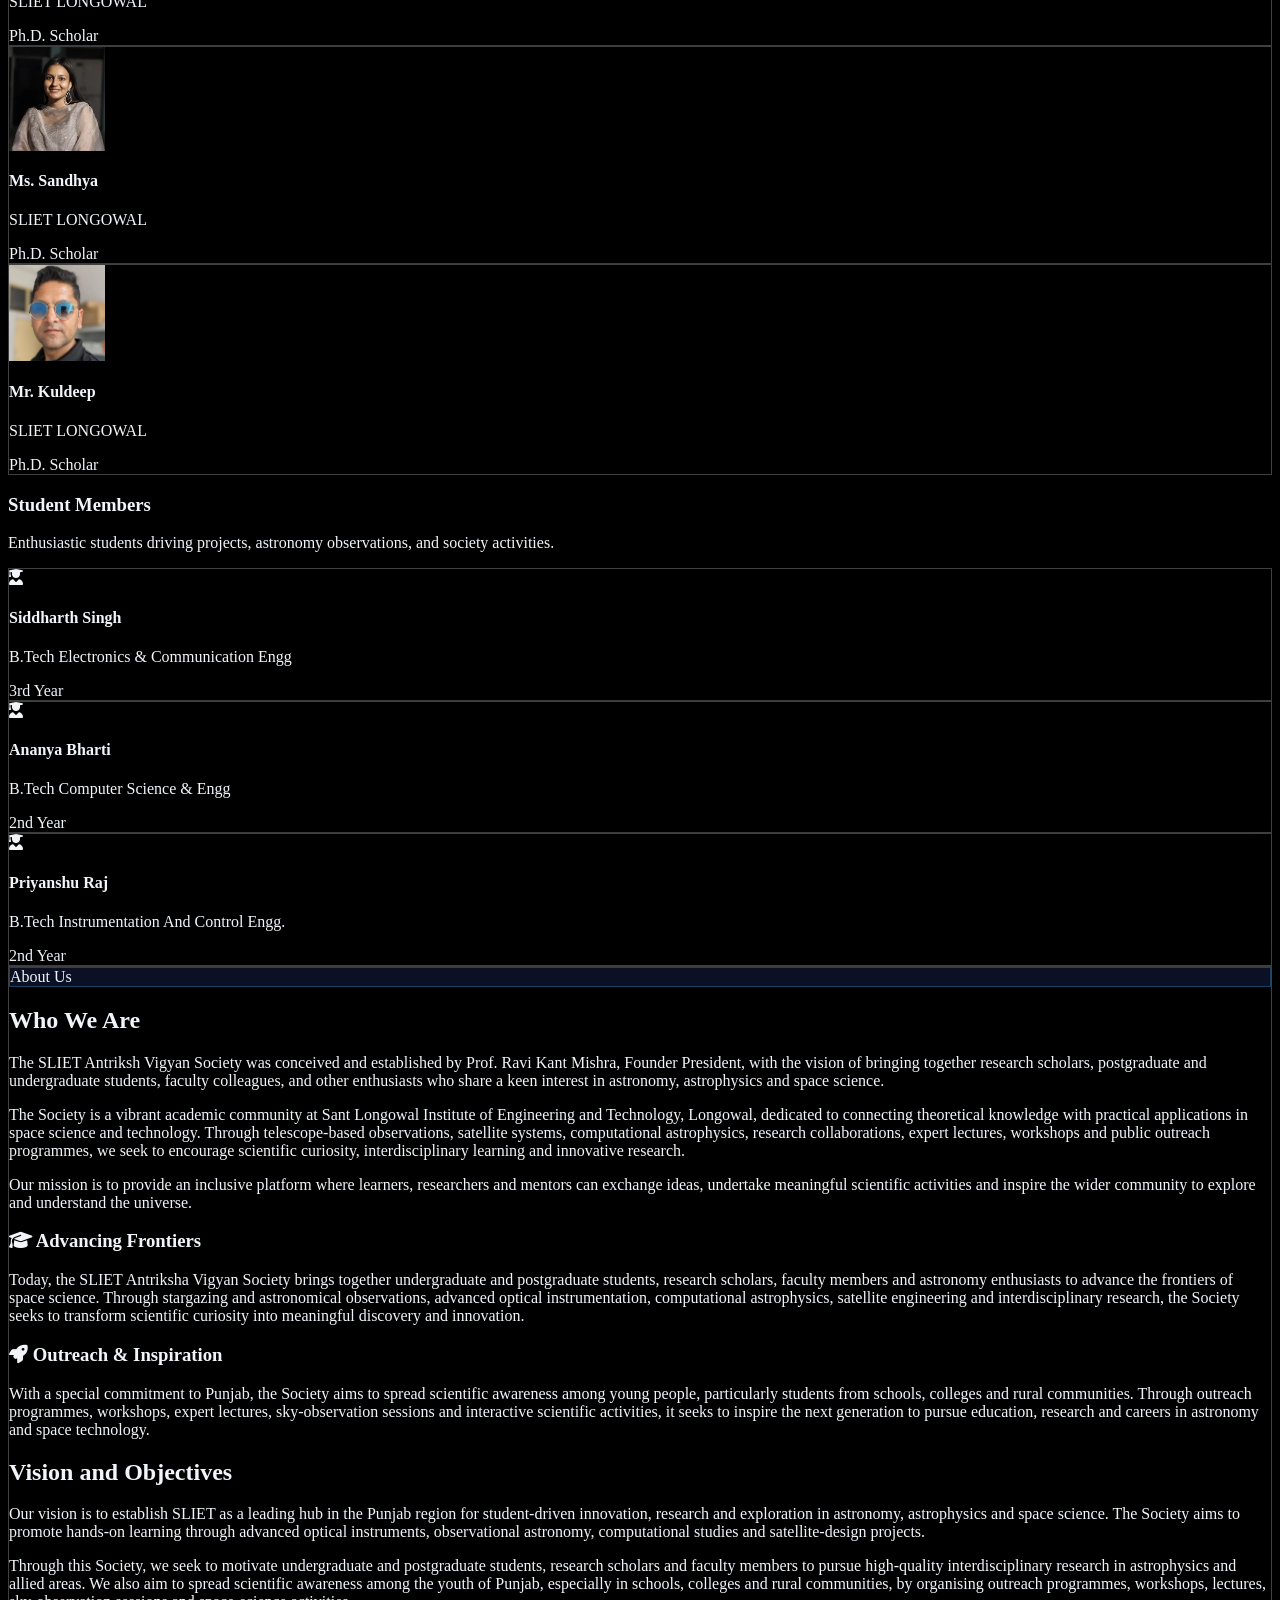
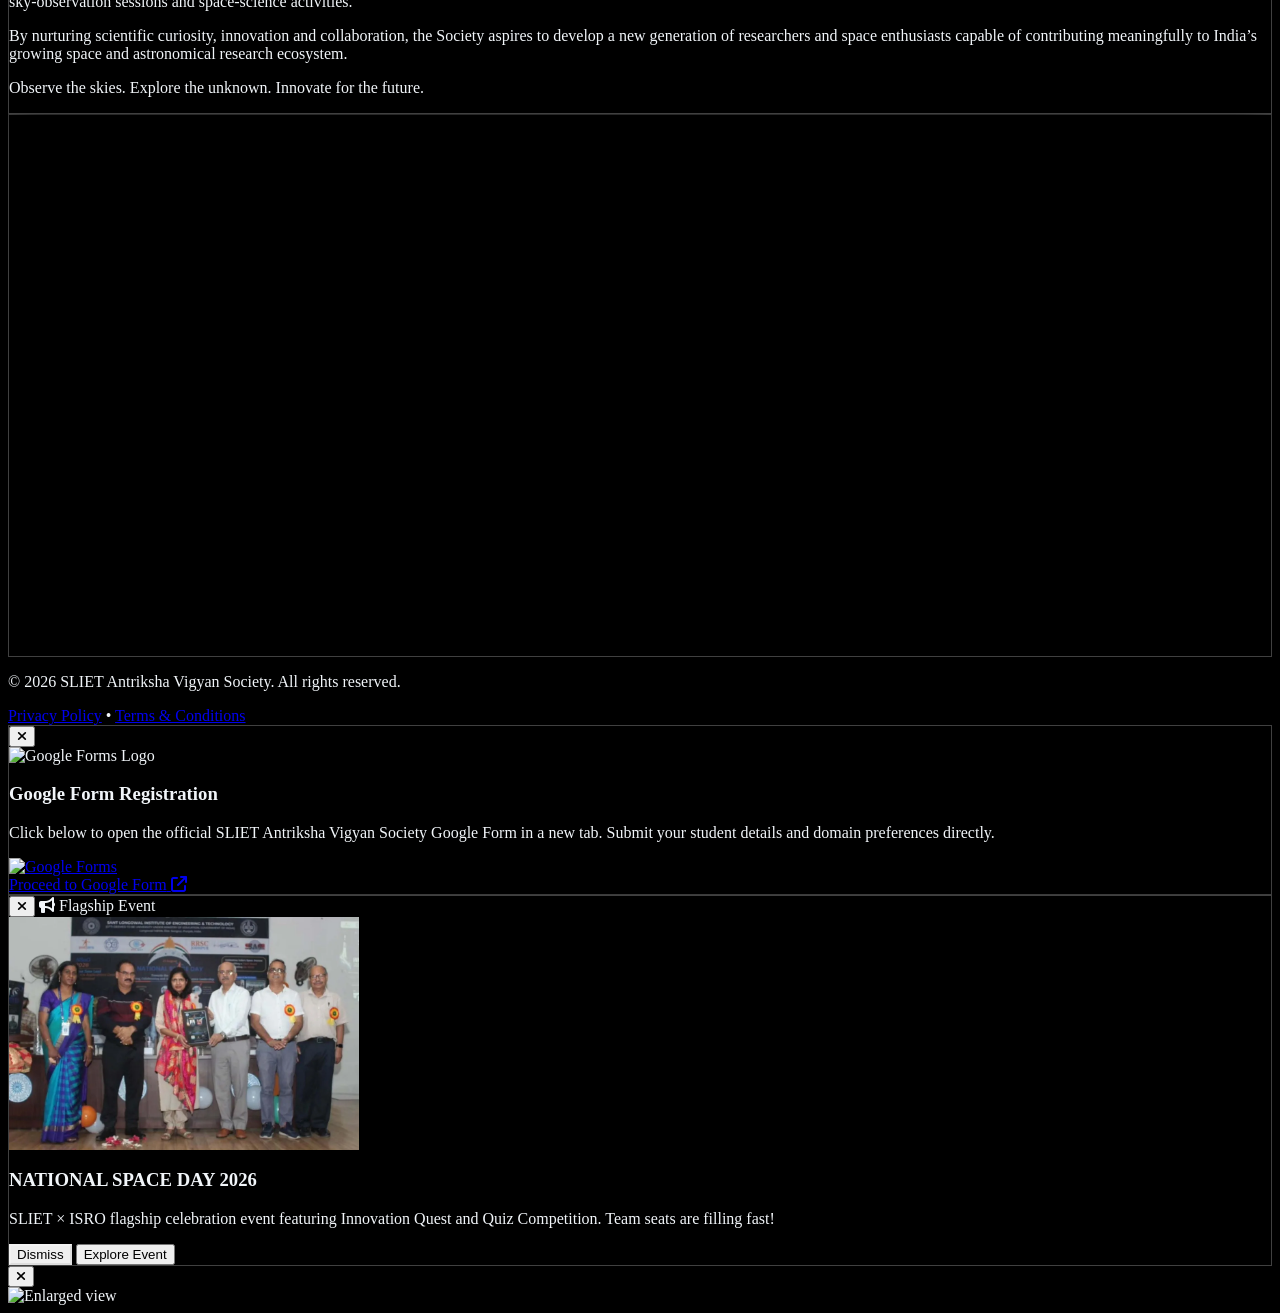
==== commit d3c38d58: "Split inauguration and KV quiz into separate cards" ====
--- a/index.html
+++ b/index.html
@@ -788,8 +788,56 @@
                     <p>Professor Ravi Kant Mishra, Founder President of the Society and Professor in the Department of Mathematics, conceived the initiative in 2006. Under his guidance, more than 25 postgraduate, M.Phil. and Ph.D. students have completed their studies in astrophysics and space science. In his address, Professor Mishra said that the Society would bring together students, researchers and all those interested in space, providing them with a platform to learn, exchange ideas and engage in research.</p>
                     <p>He encouraged students from all disciplines to join the Society and take part in activities such as sky-watching, telescope demonstrations, talks, quizzes, exhibitions and school outreach programmes. Referring to the Chandrayaan-3 mission, he described its success as an inspiring example of ambition, perseverance, teamwork and continuous learning. He told students: “When students look up at the stars, they learn to look beyond limits and when they work together, they begin to reach them.”</p>
                     <p>Members of the space science team Dr. Prabhdeep Kaur, Dr. Tejinder Singh, Dr. Sudhir, Dr. Yogesh, Ms. Kanika, Dr. Himanshu, Ms. Navya, Ms. Priya, Ms. Sandhya, Ms. Ananya, Ms. Meetali, Ms. Lovleen and Mr. Siddharth—presented their research. Professor Rangan Kumar Guha, Co-Patron of the Society; Professor Surinder Singh, Dean (Research and Consultancy); Professor P. Kumar, Dean (Student Welfare); and Mr. H. Yadav, Principal of Kendriya Vidyalaya, SLIET, also attended the programme. Mr. Yadav addressed the gathering.</p>
-                    <p>As part of its outreach activities, the Society organised a space science quiz at Kendriya Vidyalaya, SLIET. Prizes were presented to the winners, and 24 SLIET students were also recognised.</p>
                     <p>The SLIET community congratulates Professor Ravi Kant Mishra and his team on this initiative. The Society is expected to nurture scientific curiosity and connect students with opportunities to learn, research and innovate in space science.</p>
+                </div>
+            </div>
+
+            <!-- Featured Event Banner: KV Exam Quiz -->
+            <div class="glass-card rounded-3xl p-8 sm:p-12 relative overflow-hidden border-2 border-purple-500/30 dark:border-purple-400/40 shadow-2xl reveal-on-scroll space-y-8 mt-12">
+                <!-- Background Accent Glow -->
+                <div class="absolute -right-16 -top-16 w-80 h-80 bg-purple-400/15 dark:bg-pink-500/15 rounded-full blur-3xl pointer-events-none"></div>
+
+                <!-- Event Header & Branding -->
+                <div class="flex flex-col lg:flex-row items-start lg:items-center justify-between gap-8 border-b border-slate-200 dark:border-slate-800 pb-6">
+                    <!-- Event Poster -->
+                    <div class="w-full lg:w-1/4 max-w-[280px] shrink-0 rounded-2xl overflow-hidden shadow-lg border border-slate-200 dark:border-slate-700 relative group cursor-pointer bg-slate-100 dark:bg-slate-800 aspect-[280/380]" onclick="openLightbox('images/events/inaugural_event/photo3.jpg')">
+                        <img src="images/events/inaugural_event/photo3.jpg" alt="KV Exam Space Quiz" loading="lazy" decoding="async" class="w-full h-full object-cover group-hover:scale-105 transition-transform duration-700">
+                        <div class="absolute inset-0 bg-gradient-to-t from-black/60 to-transparent opacity-0 group-hover:opacity-100 transition-opacity duration-300"></div>
+                    </div>
+                    
+                    <div class="flex-1">
+                        <div class="flex flex-wrap items-center gap-2.5 mb-3">
+                            <span class="px-3 py-1 rounded-full bg-gradient-to-r from-purple-500 to-purple-600 text-white text-xs font-mono font-extrabold tracking-wider uppercase shadow-sm">
+                                <i class="fa-solid fa-graduation-cap mr-1"></i> OUTREACH
+                            </span>
+                            <span class="px-3 py-1 rounded-full bg-pink-100 dark:bg-pink-950 text-pink-700 dark:text-pink-300 text-xs font-mono font-bold uppercase tracking-wider">
+                                School Level
+                            </span>
+                        </div>
+                        <h3 class="text-3xl sm:text-4xl font-black text-slate-900 dark:text-white tracking-tight">Space Science Quiz at Kendriya Vidyalaya</h3>
+                        <p class="text-xs sm:text-sm text-purple-600 dark:text-purple-400 font-mono font-bold mt-1">
+                            Fostering Space Curiosity Among School Students
+                        </p>
+                    </div>
+
+                    <!-- Date, Time, Venue Pills -->
+                    <div class="flex flex-wrap lg:flex-col gap-3 text-xs font-mono shrink-0">
+                        <div class="px-4 py-2 rounded-xl bg-slate-100 dark:bg-slate-800/90 border border-slate-200 dark:border-slate-700 text-slate-800 dark:text-slate-200 flex items-center gap-2 shadow-sm">
+                            <i class="fa-regular fa-calendar-check text-purple-600 dark:text-purple-400 text-sm"></i>
+                            <span>Date: <strong>October 2026</strong></span>
+                        </div>
+                        <div class="px-4 py-2 rounded-xl bg-slate-100 dark:bg-slate-800/90 border border-slate-200 dark:border-slate-700 text-slate-800 dark:text-slate-200 flex items-center gap-2 shadow-sm">
+                            <i class="fa-solid fa-location-dot text-red-500 text-sm"></i>
+                            <span>Venue: <strong>Kendriya Vidyalaya, SLIET</strong></span>
+                        </div>
+                    </div>
+                </div>
+
+                <!-- Content -->
+                <div class="space-y-4 text-sm text-slate-700 dark:text-slate-300 leading-relaxed">
+                    <p>As part of its community and school outreach activities, the SLIET Antriksha Vigyan Society successfully organised a Space Science Quiz at Kendriya Vidyalaya, SLIET.</p>
+                    <p>The event witnessed enthusiastic participation from students who demonstrated their knowledge and passion for astronomy and space exploration. The quiz was designed to test their awareness of ISRO's missions, planetary science, and general astrophysics concepts.</p>
+                    <p>Prizes were presented to the winners to encourage their scientific curiosity. Additionally, 24 SLIET students were recognised for their outstanding efforts in organising and conducting the outreach programme smoothly.</p>
                 </div>
             </div>
 
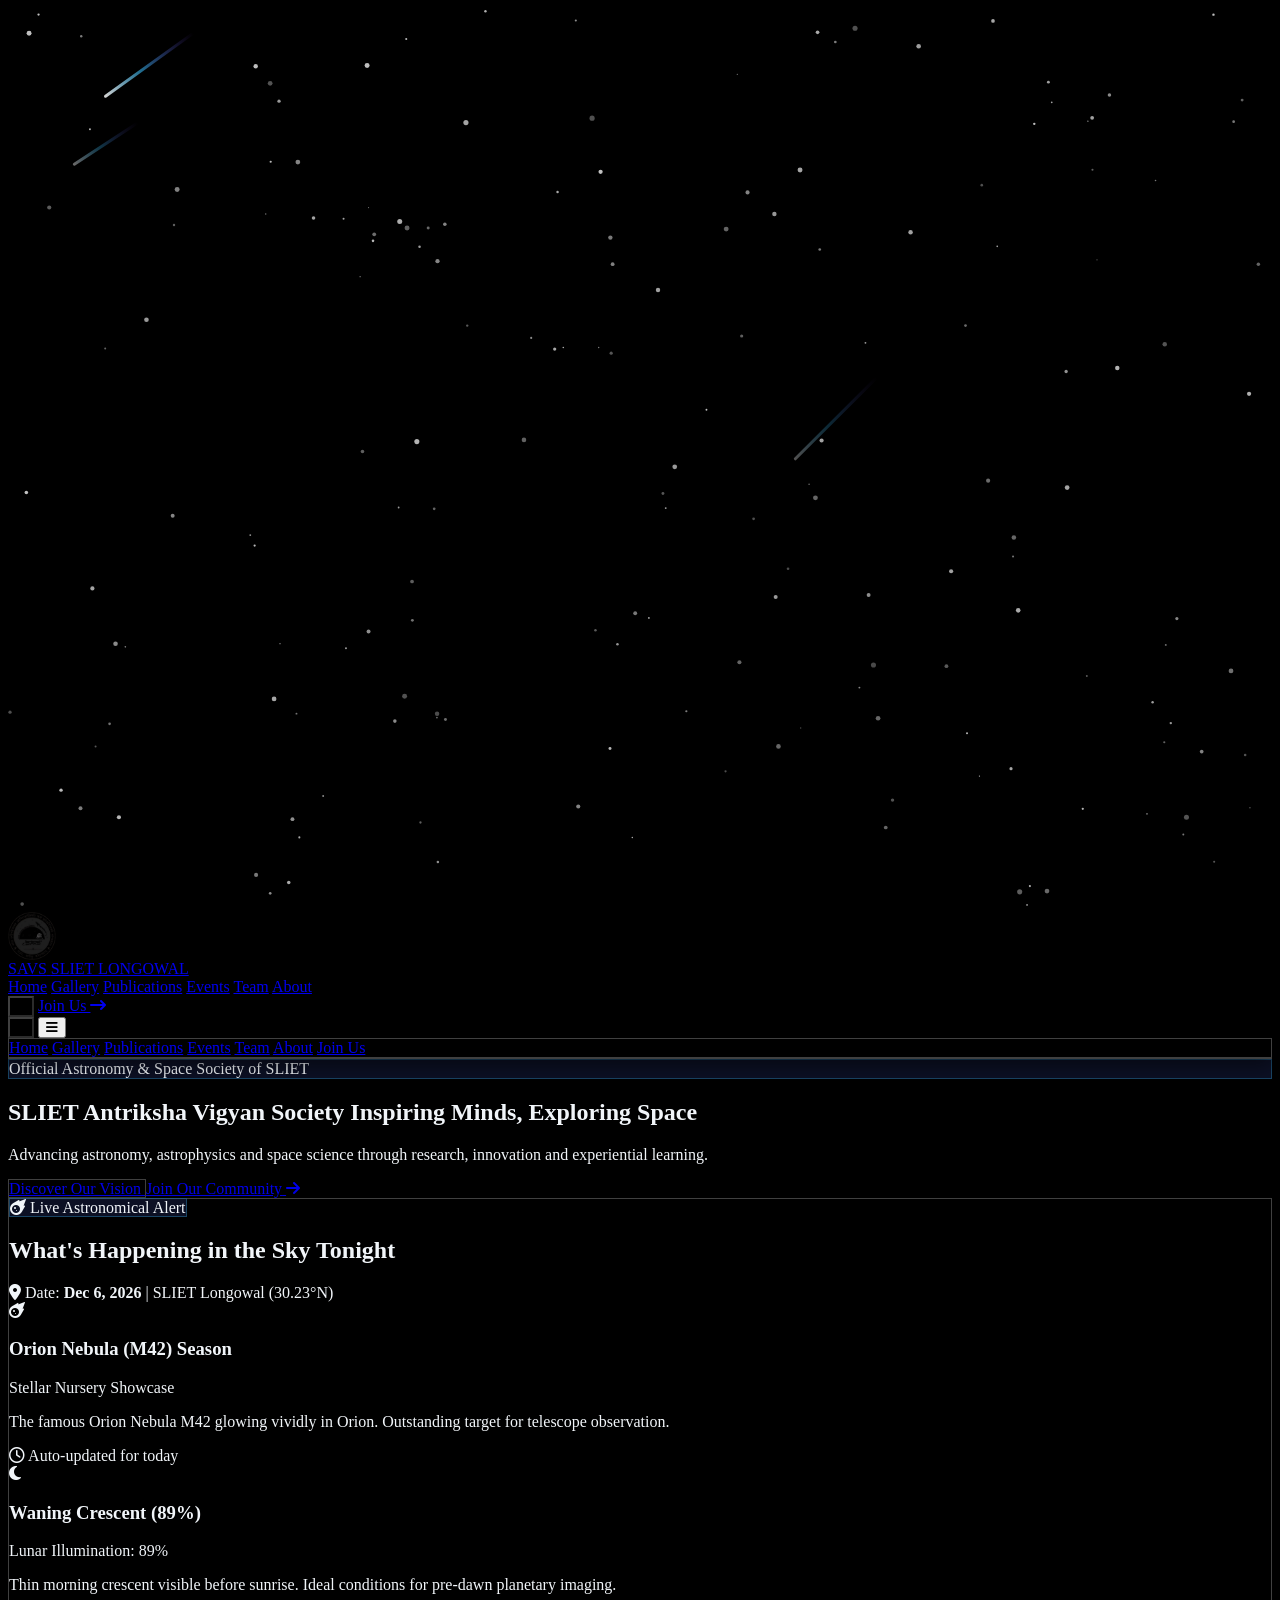
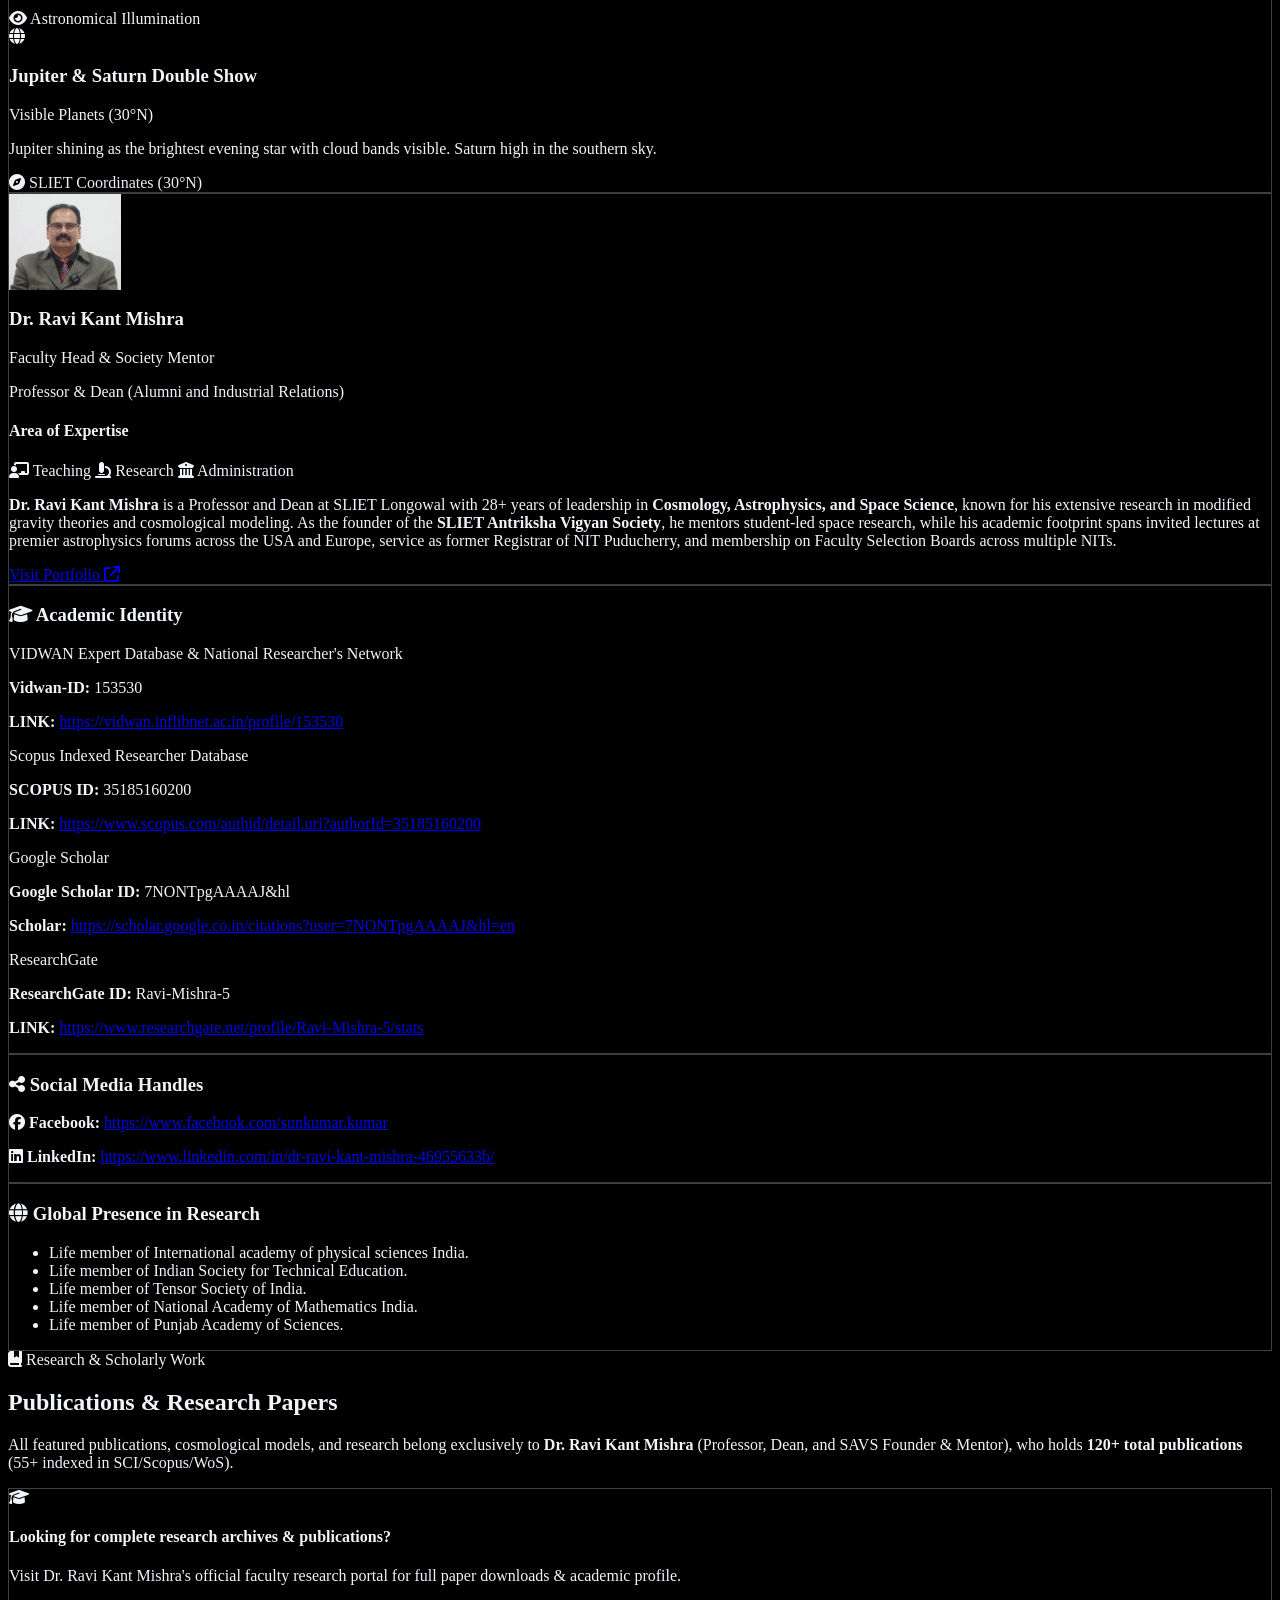
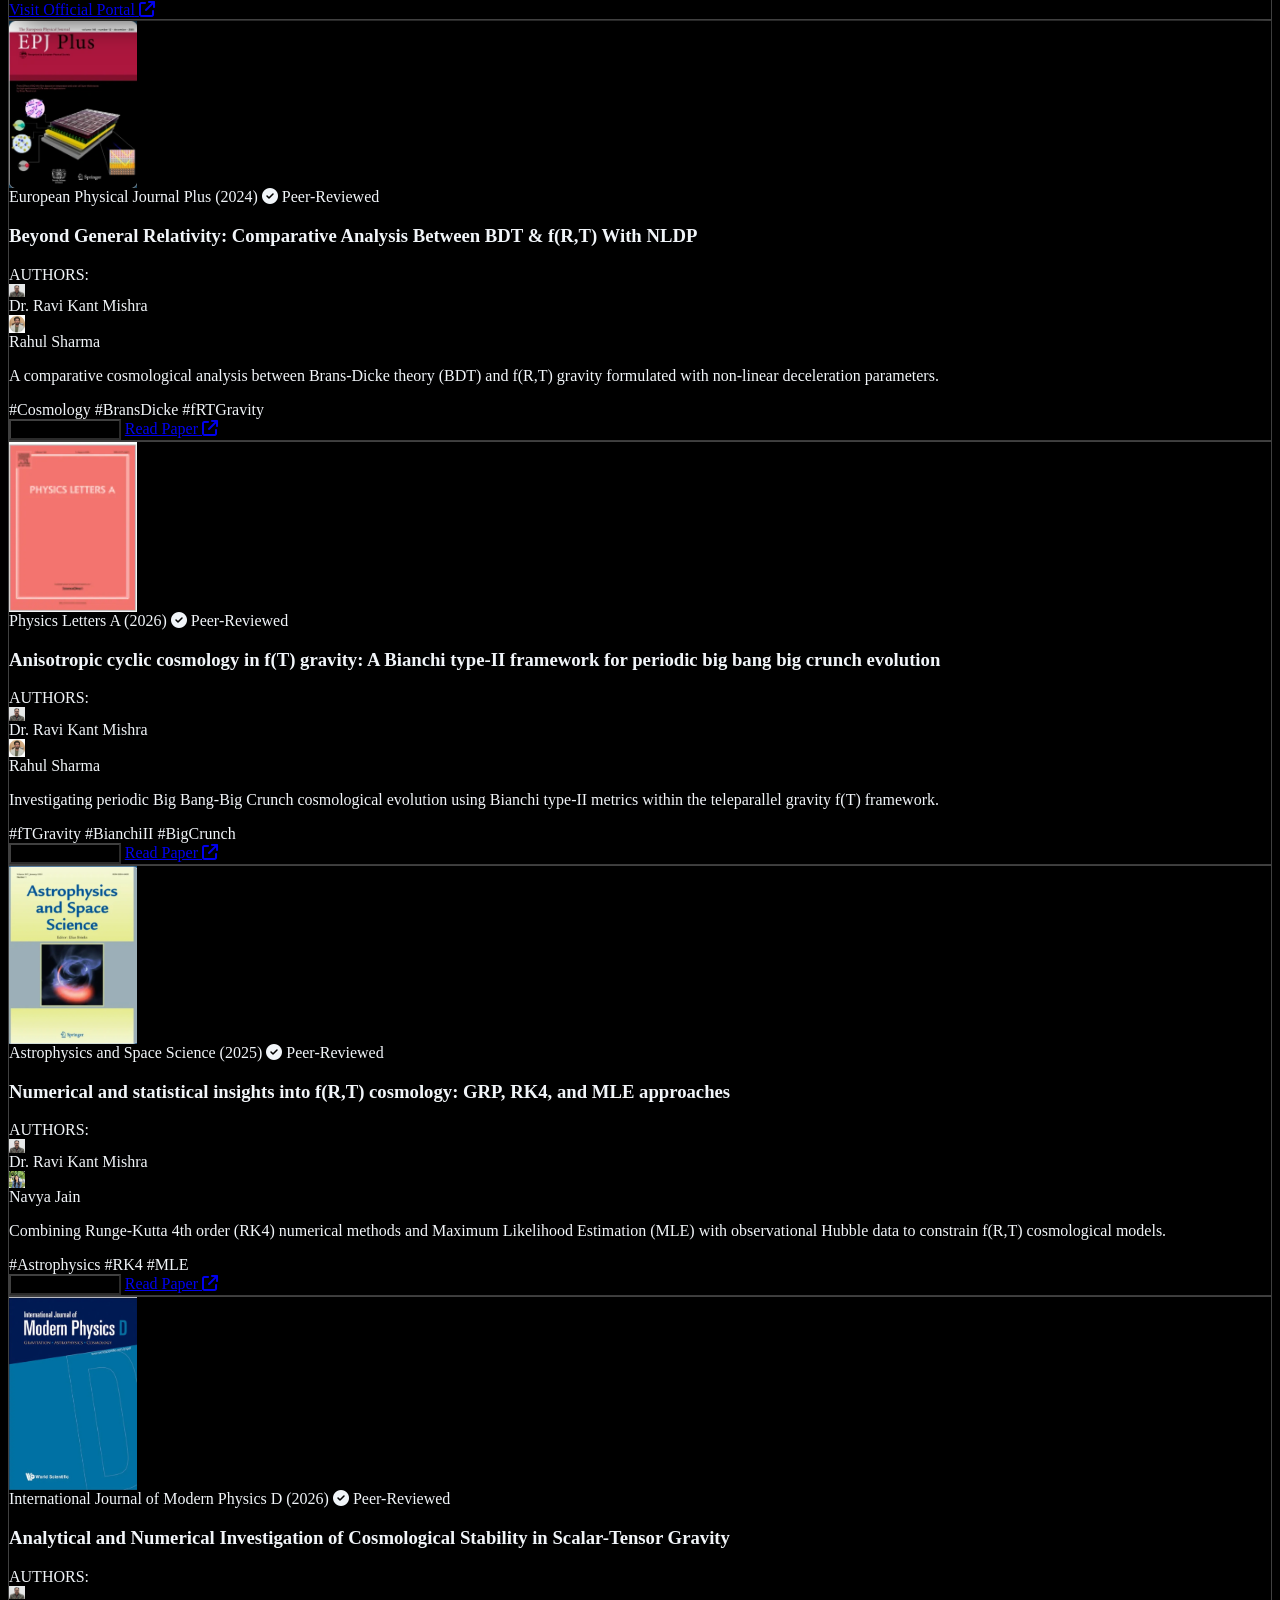
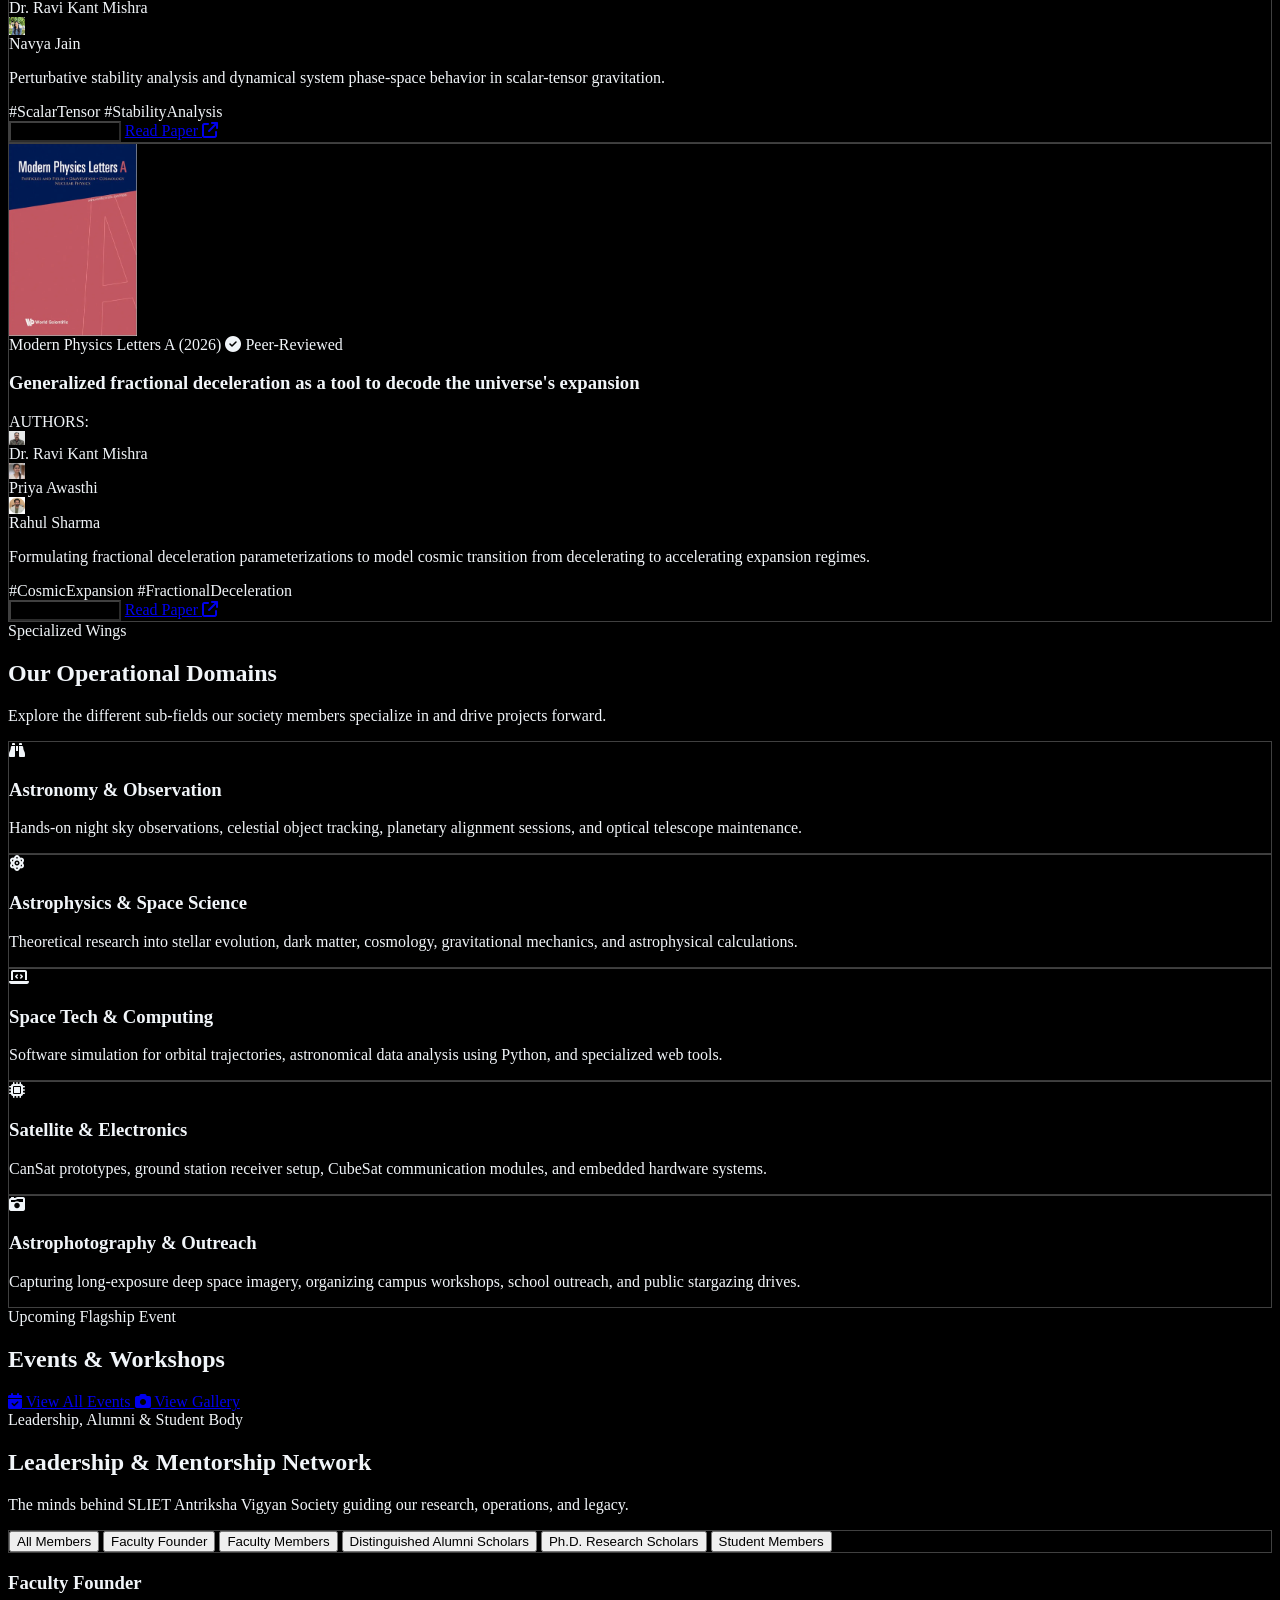
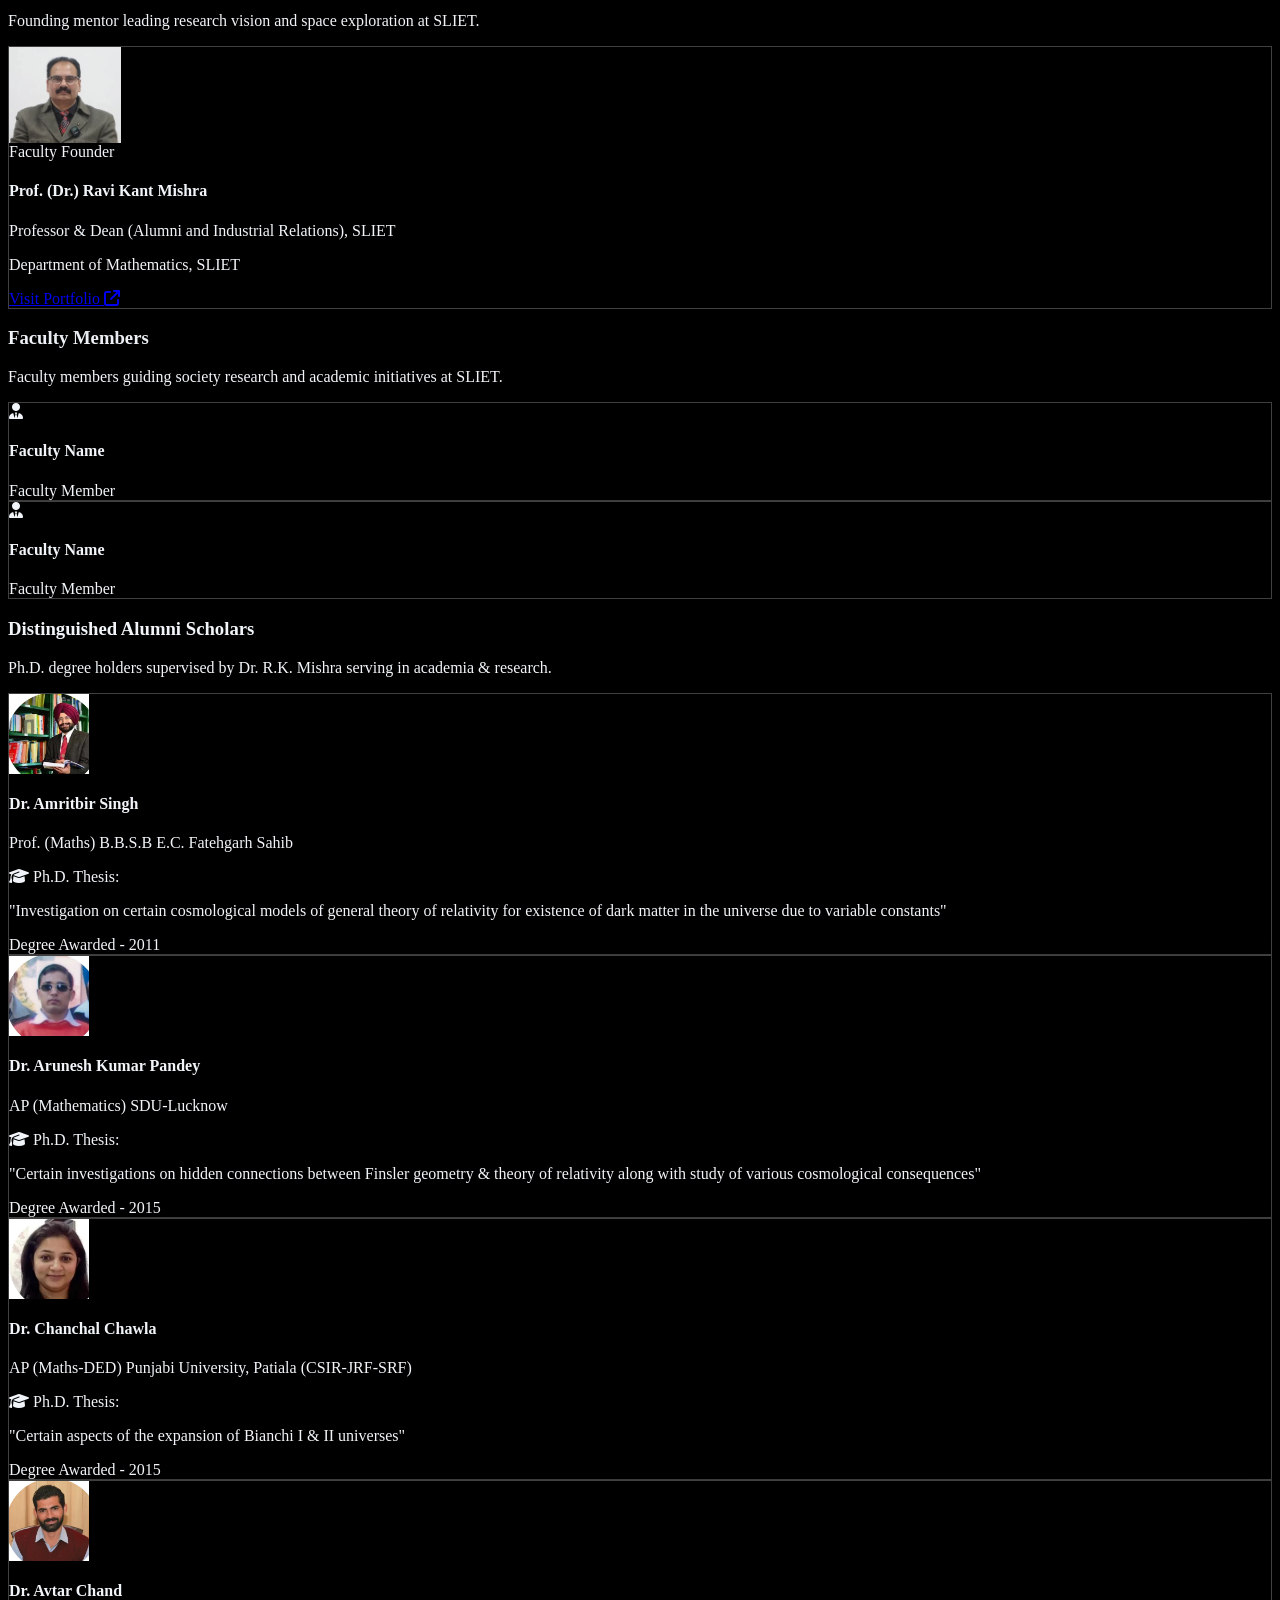
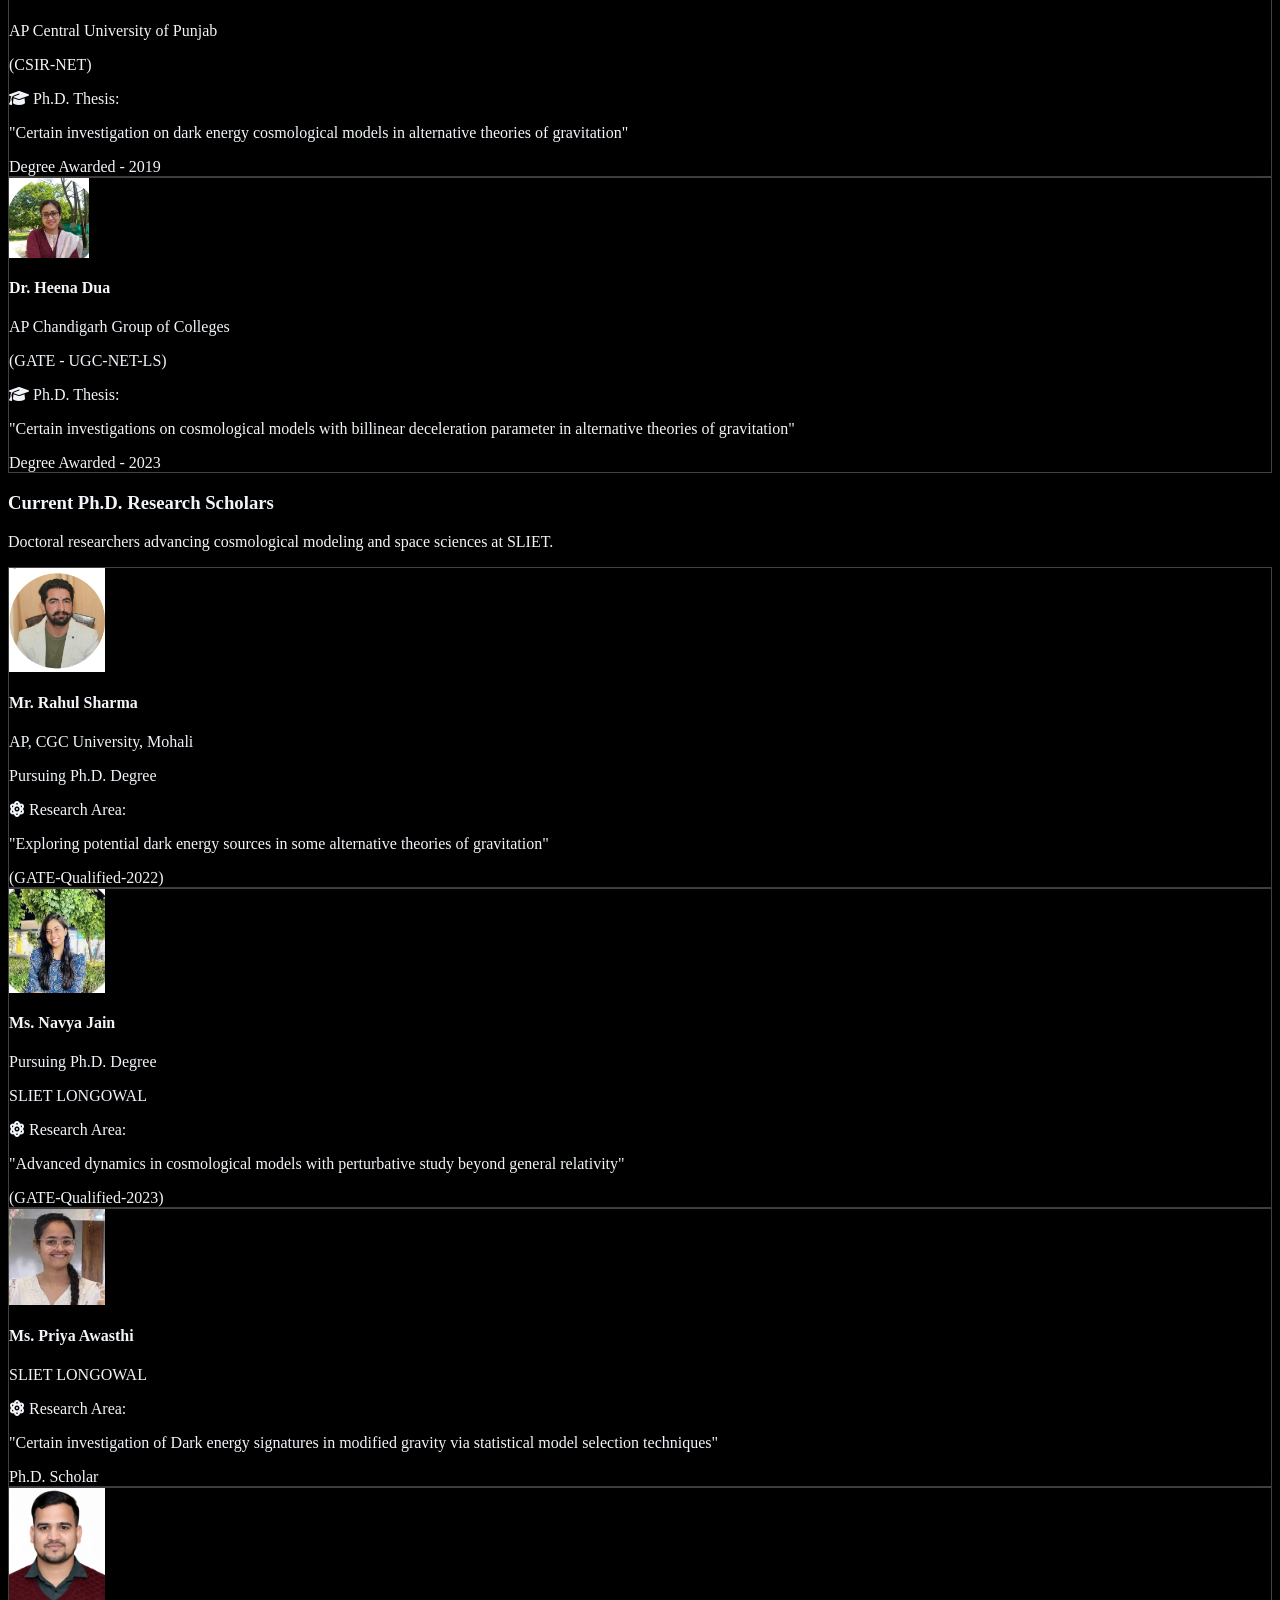
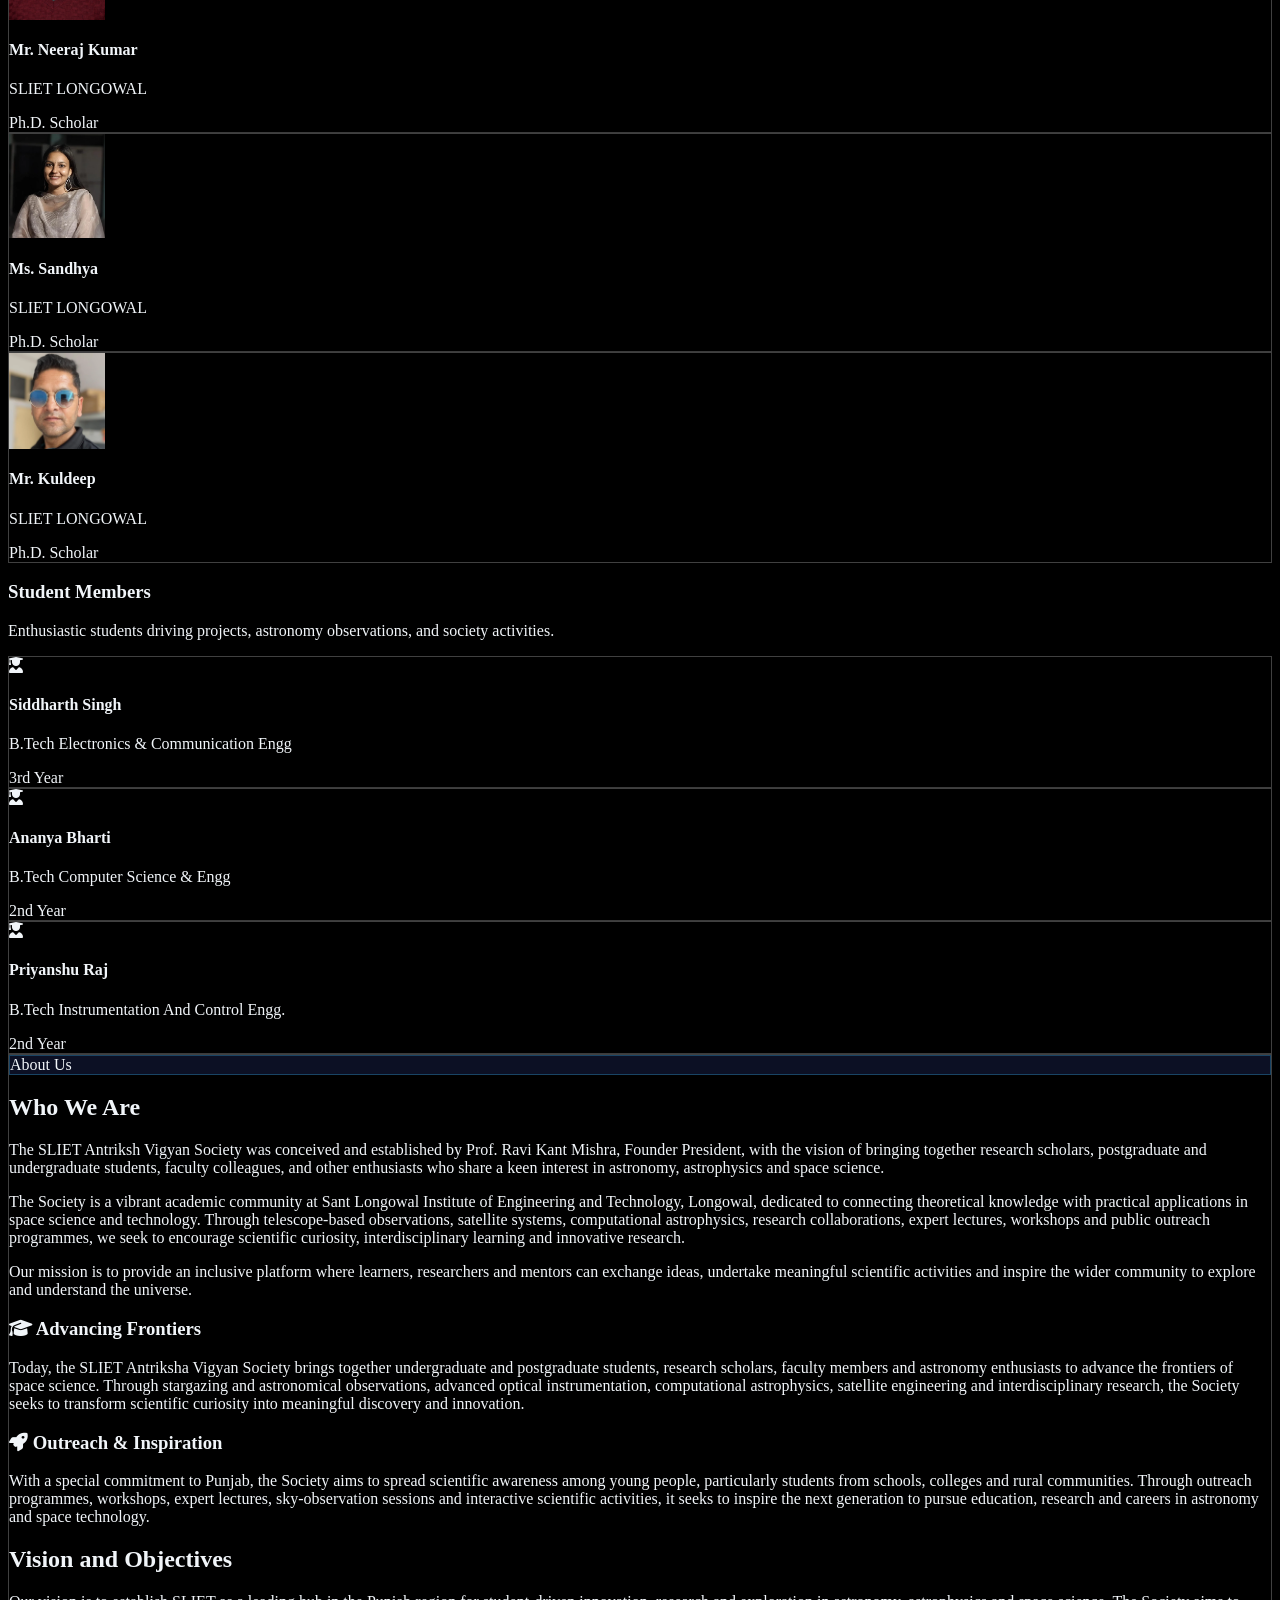
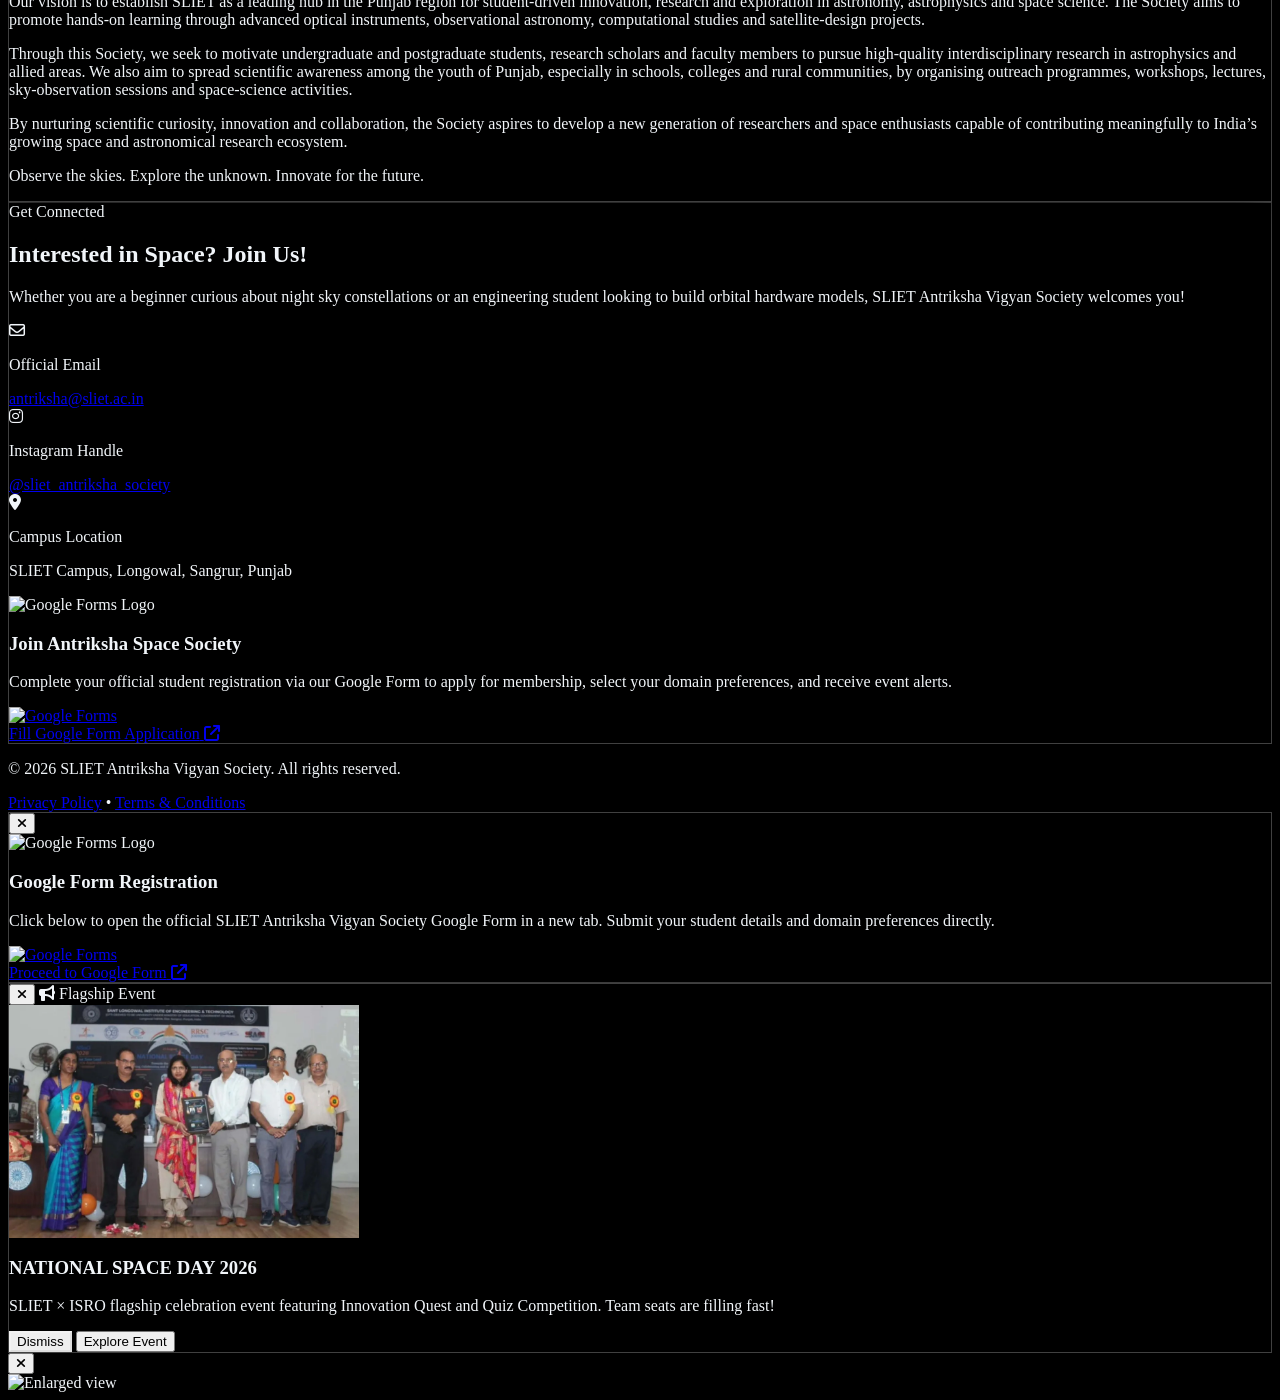
==== commit 0d5e4b7d: "Update events layout and gallery slider" ====
--- a/index.html
+++ b/index.html
@@ -149,7 +149,7 @@
                 <a href="#home" class="hover:text-amber-700 dark:hover:text-sky-400 transition-colors">Home</a>
                 <a href="gallery.html" class="hover:text-amber-700 dark:hover:text-sky-400 transition-colors">Gallery</a>
                 <a href="#publications" class="hover:text-amber-700 dark:hover:text-sky-400 transition-colors">Publications</a>
-                <a href="#events" class="hover:text-amber-700 dark:hover:text-sky-400 transition-colors">Events</a>
+                <a href="events.html" class="hover:text-amber-700 dark:hover:text-sky-400 transition-colors">Events</a>
                 <a href="#team" class="hover:text-amber-700 dark:hover:text-sky-400 transition-colors">Team</a>
                 <a href="#about" class="hover:text-amber-700 dark:hover:text-sky-400 transition-colors">About</a>
             </div>
@@ -188,7 +188,7 @@
             <a href="#home" class="block hover:text-amber-600 dark:hover:text-sky-400 transition-colors py-1">Home</a>
             <a href="gallery.html" class="block hover:text-amber-600 dark:hover:text-sky-400 transition-colors py-1">Gallery</a>
             <a href="#publications" class="block hover:text-amber-600 dark:hover:text-sky-400 transition-colors py-1">Publications</a>
-            <a href="#events" class="block hover:text-amber-600 dark:hover:text-sky-400 transition-colors py-1">Events</a>
+            <a href="events.html" class="block hover:text-amber-600 dark:hover:text-sky-400 transition-colors py-1">Events</a>
             <a href="#team" class="block hover:text-amber-600 dark:hover:text-sky-400 transition-colors py-1">Team</a>
             <a href="#about" class="block hover:text-amber-600 dark:hover:text-sky-400 transition-colors py-1">About</a>
             <a href="https://docs.google.com/forms/d/e/1FAIpQLSfLmYrQt1uC_vdSgMGCzhG69OMVua04EKSw8eMSTMLgTGDzFQ/viewform?usp=publish-editor" target="_blank" rel="noopener noreferrer"
@@ -630,222 +630,16 @@
                 <h2 class="text-3xl sm:text-4xl font-extrabold text-slate-900 dark:text-white mt-1">Events & Workshops</h2>
             </div>
 
-            <!-- Featured Event Banner: SLIET x ISRO NATIONAL SPACE DAY 2026 -->
-            <div class="glass-card rounded-3xl p-8 sm:p-12 relative overflow-hidden border-2 border-indigo-500/30 dark:border-sky-400/40 shadow-2xl reveal-on-scroll space-y-8">
-                <!-- Background Accent Glow -->
-                <div class="absolute -right-16 -top-16 w-80 h-80 bg-amber-400/15 dark:bg-sky-500/15 rounded-full blur-3xl pointer-events-none"></div>
-
-                <!-- Event Header & Branding -->
-                <div class="flex flex-col lg:flex-row items-start lg:items-center justify-between gap-8 border-b border-slate-200 dark:border-slate-800 pb-6">
-                    <!-- Event Poster -->
-                    <div class="w-full lg:w-1/4 max-w-[280px] shrink-0 rounded-2xl overflow-hidden shadow-lg border border-slate-200 dark:border-slate-700 relative group cursor-pointer bg-slate-100 dark:bg-slate-800 aspect-[280/380]" onclick="openLightbox('images/events/national_space_day_2026/poster.webp')">
-                        <img src="images/events/national_space_day_2026/poster.webp" alt="National Space Day 2026 Poster" width="280" height="380" loading="lazy" decoding="async" class="w-full h-full object-cover group-hover:scale-105 transition-transform duration-700">
-                        <div class="absolute inset-0 bg-gradient-to-t from-black/60 to-transparent opacity-0 group-hover:opacity-100 transition-opacity duration-300"></div>
-                    </div>
-                    
-                    <div class="flex-1">
-                        <div class="flex flex-wrap items-center gap-2.5 mb-3">
-                            <span class="px-3 py-1 rounded-full bg-gradient-to-r from-amber-500 to-amber-600 text-slate-950 text-xs font-mono font-extrabold tracking-wider uppercase shadow-sm">
-                                <i class="fa-solid fa-rocket mr-1"></i> SLIET × ISRO
-                            </span>
-                            <span class="px-3 py-1 rounded-full bg-indigo-100 dark:bg-indigo-950 text-indigo-700 dark:text-sky-300 text-xs font-mono font-bold uppercase tracking-wider">
-                                FLAGSHIP EVENT
-                            </span>
-                            <span class="px-3 py-1 rounded-full bg-red-100 dark:bg-red-950/80 text-red-600 dark:text-red-300 text-xs font-mono font-bold uppercase tracking-wider animate-pulse">
-                                Limited Seats — First Come First Serve
-                            </span>
-                        </div>
-                        <h3 class="text-3xl sm:text-4xl font-black text-slate-900 dark:text-white tracking-tight">NATIONAL SPACE DAY 2026</h3>
-                        <p class="text-xs sm:text-sm text-indigo-600 dark:text-sky-400 font-mono font-bold mt-1">
-                            Theme: “Towards Viksit Bharat: Innovating, Collaborating and Aspiring to Global Space Leadership”
-                        </p>
-                    </div>
-
-                    <!-- Date, Time, Venue Pills -->
-                    <div class="flex flex-wrap lg:flex-col gap-3 text-xs font-mono shrink-0">
-                        <div class="px-4 py-2 rounded-xl bg-slate-100 dark:bg-slate-800/90 border border-slate-200 dark:border-slate-700 text-slate-800 dark:text-slate-200 flex items-center gap-2 shadow-sm">
-                            <i class="fa-regular fa-calendar-check text-indigo-600 dark:text-sky-400 text-sm"></i>
-                            <span>Date: <strong>17 August 2026</strong></span>
-                        </div>
-                        <div class="px-4 py-2 rounded-xl bg-slate-100 dark:bg-slate-800/90 border border-slate-200 dark:border-slate-700 text-slate-800 dark:text-slate-200 flex items-center gap-2 shadow-sm">
-                            <i class="fa-regular fa-clock text-amber-500 text-sm"></i>
-                            <span>Time: <strong>5:00 PM Onwards</strong></span>
-                        </div>
-                        <div class="px-4 py-2 rounded-xl bg-slate-100 dark:bg-slate-800/90 border border-slate-200 dark:border-slate-700 text-slate-800 dark:text-slate-200 flex items-center gap-2 shadow-sm">
-                            <i class="fa-solid fa-location-dot text-red-500 text-sm"></i>
-                            <span>Venue: <strong>T&P Block, SLIET</strong></span>
-                        </div>
-                    </div>
-                </div>
-
-                <!-- Two Competitions Grid -->
-                <div class="grid grid-cols-1 lg:grid-cols-2 gap-8">
-                    <!-- Competition 1: Innovation Quest -->
-                    <div class="p-6 sm:p-8 rounded-2xl bg-white dark:bg-slate-800 border border-slate-200 dark:border-slate-700 hover:border-indigo-500 transition-all shadow-md space-y-4 flex flex-col justify-between">
-                        <div class="space-y-4">
-                            <div class="flex items-center gap-3">
-                                <div class="w-12 h-12 rounded-xl bg-indigo-50 dark:bg-slate-800 flex items-center justify-center text-xl text-indigo-600 dark:text-sky-400 border border-indigo-100 dark:border-slate-700 shadow-sm">
-                                    <i class="fa-solid fa-lightbulb"></i>
-                                </div>
-                                <div>
-                                    <h4 class="text-xl font-bold text-slate-900 dark:text-white">INNOVATION QUEST</h4>
-                                    <p class="text-xs text-indigo-600 dark:text-sky-400 font-mono font-bold">Turn your ideas into impact! 🚀</p>
-                                </div>
-                            </div>
-
-                            <ul class="space-y-2 text-xs sm:text-sm text-slate-700 dark:text-slate-300 font-mono">
-                                <li>🎓 <strong>Eligibility:</strong> Only for B.Tech Students of SLIET</li>
-                                <li>👥 <strong>Team Size:</strong> Up to 3 Members</li>
-                                <li>🔥 <strong>Slots:</strong> Limited to 6–7 Teams Only</li>
-                                <li>🎤 <strong>Presentation:</strong> 10 Minutes per Team</li>
-                                <li>🛰️ <strong>Topics:</strong> Space Tech for Sustainable Development & Better Tomorrow</li>
-                            </ul>
-                        </div>
-
-                        <div class="pt-4 border-t border-slate-200 dark:border-slate-700/80">
-                            <span class="inline-block px-3 py-1 rounded bg-amber-100 dark:bg-amber-950/80 text-amber-800 dark:text-amber-300 text-xs font-mono font-bold">
-                                🏆 Top 3 Teams: Original Hard-Copy Certificates from ISRO
-                            </span>
-                        </div>
-                    </div>
-
-                    <!-- Competition 2: Quiz Competition -->
-                    <div class="p-6 sm:p-8 rounded-2xl bg-white dark:bg-slate-800 border border-slate-200 dark:border-slate-700 hover:border-purple-500 transition-all shadow-md space-y-4 flex flex-col justify-between">
-                        <div class="space-y-4">
-                            <div class="flex items-center gap-3">
-                                <div class="w-12 h-12 rounded-xl bg-purple-50 dark:bg-slate-800 flex items-center justify-center text-xl text-purple-600 dark:text-purple-400 border border-purple-100 dark:border-slate-700 shadow-sm">
-                                    <i class="fa-solid fa-brain"></i>
-                                </div>
-                                <div>
-                                    <h4 class="text-xl font-bold text-slate-900 dark:text-white">QUIZ COMPETITION</h4>
-                                    <p class="text-xs text-purple-600 dark:text-purple-400 font-mono font-bold">Test Your Space Knowledge! 🎯</p>
-                                </div>
-                            </div>
-
-                            <ul class="space-y-2 text-xs sm:text-sm text-slate-700 dark:text-slate-300 font-mono">
-                                <li>👤 <strong>Participation:</strong> Individual</li>
-                                <li>🎯 <strong>Eligibility:</strong> Open to All SLIET Students</li>
-                                <li>⚡ <strong>Format:</strong> 1 Exciting Round</li>
-                                <li>🛰️ <strong>Topics:</strong> ISRO Missions, India's Space Achievements, Tech & Exploration</li>
-                            </ul>
-                        </div>
-
-                        <div class="pt-4 border-t border-slate-200 dark:border-slate-700/80">
-                            <span class="inline-block px-3 py-1 rounded bg-purple-100 dark:bg-purple-950/80 text-purple-800 dark:text-purple-300 text-xs font-mono font-bold">
-                                📜 Top 3 Winners: Original Hard-Copy Certificates from ISRO
-                            </span>
-                        </div>
-                    </div>
-                </div>
-
-
-
-            <!-- Featured Event Banner: Inauguration -->
-            <div class="glass-card rounded-3xl p-8 sm:p-12 relative overflow-hidden border-2 border-amber-500/30 dark:border-amber-400/40 shadow-2xl reveal-on-scroll space-y-8 mt-12">
-                <!-- Background Accent Glow -->
-                <div class="absolute -left-16 -top-16 w-80 h-80 bg-indigo-400/15 dark:bg-amber-500/15 rounded-full blur-3xl pointer-events-none"></div>
-
-                <!-- Event Header & Branding -->
-                <div class="flex flex-col lg:flex-row items-start lg:items-center justify-between gap-8 border-b border-slate-200 dark:border-slate-800 pb-6">
-                    <!-- Event Poster -->
-                    <div class="w-full lg:w-1/4 max-w-[280px] shrink-0 rounded-2xl overflow-hidden shadow-lg border border-slate-200 dark:border-slate-700 relative group cursor-pointer bg-slate-100 dark:bg-slate-800 aspect-[280/380]" onclick="openLightbox('images/events/inaugural_event/photo1.jpg')">
-                        <img src="images/events/inaugural_event/photo1.jpg" alt="Inauguration Event" loading="lazy" decoding="async" class="w-full h-full object-cover group-hover:scale-105 transition-transform duration-700">
-                        <div class="absolute inset-0 bg-gradient-to-t from-black/60 to-transparent opacity-0 group-hover:opacity-100 transition-opacity duration-300"></div>
-                    </div>
-                    
-                    <div class="flex-1">
-                        <div class="flex flex-wrap items-center gap-2.5 mb-3">
-                            <span class="px-3 py-1 rounded-full bg-gradient-to-r from-indigo-500 to-indigo-600 text-white text-xs font-mono font-extrabold tracking-wider uppercase shadow-sm">
-                                <i class="fa-solid fa-flag mr-1"></i> INAUGURATION
-                            </span>
-                            <span class="px-3 py-1 rounded-full bg-amber-100 dark:bg-amber-950 text-amber-700 dark:text-amber-300 text-xs font-mono font-bold uppercase tracking-wider">
-                                World Space Week
-                            </span>
-                        </div>
-                        <h3 class="text-3xl sm:text-4xl font-black text-slate-900 dark:text-white tracking-tight">SLIET Antriksha Vigyan Society Inaugurated</h3>
-                        <p class="text-xs sm:text-sm text-indigo-600 dark:text-sky-400 font-mono font-bold mt-1">
-                            Theme: "Inspiring Minds, Exploring Space"
-                        </p>
-                    </div>
-
-                    <!-- Date, Time, Venue Pills -->
-                    <div class="flex flex-wrap lg:flex-col gap-3 text-xs font-mono shrink-0">
-                        <div class="px-4 py-2 rounded-xl bg-slate-100 dark:bg-slate-800/90 border border-slate-200 dark:border-slate-700 text-slate-800 dark:text-slate-200 flex items-center gap-2 shadow-sm">
-                            <i class="fa-regular fa-calendar-check text-indigo-600 dark:text-sky-400 text-sm"></i>
-                            <span>Date: <strong>October 7, 2026</strong></span>
-                        </div>
-                        <div class="px-4 py-2 rounded-xl bg-slate-100 dark:bg-slate-800/90 border border-slate-200 dark:border-slate-700 text-slate-800 dark:text-slate-200 flex items-center gap-2 shadow-sm">
-                            <i class="fa-solid fa-location-dot text-red-500 text-sm"></i>
-                            <span>Venue: <strong>SLIET Longowal</strong></span>
-                        </div>
-                    </div>
-                </div>
-
-                <!-- Content -->
-                <div class="space-y-4 text-sm text-slate-700 dark:text-slate-300 leading-relaxed">
-                    <p><strong>Longowal, October 7:</strong> The SLIET Antriksha Vigyan Society was inaugurated at the Sant Longowal Institute of Engineering and Technology (SLIET) as part of the World Space Week celebrations. The inauguration was conducted by Professor Mani Kant Paswan, Director, SLIET and Patron of the Society.</p>
-                    <p>Addressing the gathering, Professor Paswan highlighted India’s achievements in space science and ISRO’s contributions. He observed that ideas and concepts found in the Vedas have inspired scientific inquiry, including research related to space science. He encouraged students to develop curiosity and a scientific outlook, and expressed the hope that the Society would provide them with opportunities to learn, participate and pursue research in this exciting field.</p>
-                    <p>Professor Ravi Kant Mishra, Founder President of the Society and Professor in the Department of Mathematics, conceived the initiative in 2006. Under his guidance, more than 25 postgraduate, M.Phil. and Ph.D. students have completed their studies in astrophysics and space science. In his address, Professor Mishra said that the Society would bring together students, researchers and all those interested in space, providing them with a platform to learn, exchange ideas and engage in research.</p>
-                    <p>He encouraged students from all disciplines to join the Society and take part in activities such as sky-watching, telescope demonstrations, talks, quizzes, exhibitions and school outreach programmes. Referring to the Chandrayaan-3 mission, he described its success as an inspiring example of ambition, perseverance, teamwork and continuous learning. He told students: “When students look up at the stars, they learn to look beyond limits and when they work together, they begin to reach them.”</p>
-                    <p>Members of the space science team Dr. Prabhdeep Kaur, Dr. Tejinder Singh, Dr. Sudhir, Dr. Yogesh, Ms. Kanika, Dr. Himanshu, Ms. Navya, Ms. Priya, Ms. Sandhya, Ms. Ananya, Ms. Meetali, Ms. Lovleen and Mr. Siddharth—presented their research. Professor Rangan Kumar Guha, Co-Patron of the Society; Professor Surinder Singh, Dean (Research and Consultancy); Professor P. Kumar, Dean (Student Welfare); and Mr. H. Yadav, Principal of Kendriya Vidyalaya, SLIET, also attended the programme. Mr. Yadav addressed the gathering.</p>
-                    <p>The SLIET community congratulates Professor Ravi Kant Mishra and his team on this initiative. The Society is expected to nurture scientific curiosity and connect students with opportunities to learn, research and innovate in space science.</p>
-                </div>
-            </div>
-
-            <!-- Featured Event Banner: KV Exam Quiz -->
-            <div class="glass-card rounded-3xl p-8 sm:p-12 relative overflow-hidden border-2 border-purple-500/30 dark:border-purple-400/40 shadow-2xl reveal-on-scroll space-y-8 mt-12">
-                <!-- Background Accent Glow -->
-                <div class="absolute -right-16 -top-16 w-80 h-80 bg-purple-400/15 dark:bg-pink-500/15 rounded-full blur-3xl pointer-events-none"></div>
-
-                <!-- Event Header & Branding -->
-                <div class="flex flex-col lg:flex-row items-start lg:items-center justify-between gap-8 border-b border-slate-200 dark:border-slate-800 pb-6">
-                    <!-- Event Poster -->
-                    <div class="w-full lg:w-1/4 max-w-[280px] shrink-0 rounded-2xl overflow-hidden shadow-lg border border-slate-200 dark:border-slate-700 relative group cursor-pointer bg-slate-100 dark:bg-slate-800 aspect-[280/380]" onclick="openLightbox('images/events/inaugural_event/photo3.jpg')">
-                        <img src="images/events/inaugural_event/photo3.jpg" alt="KV Exam Space Quiz" loading="lazy" decoding="async" class="w-full h-full object-cover group-hover:scale-105 transition-transform duration-700">
-                        <div class="absolute inset-0 bg-gradient-to-t from-black/60 to-transparent opacity-0 group-hover:opacity-100 transition-opacity duration-300"></div>
-                    </div>
-                    
-                    <div class="flex-1">
-                        <div class="flex flex-wrap items-center gap-2.5 mb-3">
-                            <span class="px-3 py-1 rounded-full bg-gradient-to-r from-purple-500 to-purple-600 text-white text-xs font-mono font-extrabold tracking-wider uppercase shadow-sm">
-                                <i class="fa-solid fa-graduation-cap mr-1"></i> OUTREACH
-                            </span>
-                            <span class="px-3 py-1 rounded-full bg-pink-100 dark:bg-pink-950 text-pink-700 dark:text-pink-300 text-xs font-mono font-bold uppercase tracking-wider">
-                                School Level
-                            </span>
-                        </div>
-                        <h3 class="text-3xl sm:text-4xl font-black text-slate-900 dark:text-white tracking-tight">Space Science Quiz at Kendriya Vidyalaya</h3>
-                        <p class="text-xs sm:text-sm text-purple-600 dark:text-purple-400 font-mono font-bold mt-1">
-                            Fostering Space Curiosity Among School Students
-                        </p>
-                    </div>
-
-                    <!-- Date, Time, Venue Pills -->
-                    <div class="flex flex-wrap lg:flex-col gap-3 text-xs font-mono shrink-0">
-                        <div class="px-4 py-2 rounded-xl bg-slate-100 dark:bg-slate-800/90 border border-slate-200 dark:border-slate-700 text-slate-800 dark:text-slate-200 flex items-center gap-2 shadow-sm">
-                            <i class="fa-regular fa-calendar-check text-purple-600 dark:text-purple-400 text-sm"></i>
-                            <span>Date: <strong>October 2026</strong></span>
-                        </div>
-                        <div class="px-4 py-2 rounded-xl bg-slate-100 dark:bg-slate-800/90 border border-slate-200 dark:border-slate-700 text-slate-800 dark:text-slate-200 flex items-center gap-2 shadow-sm">
-                            <i class="fa-solid fa-location-dot text-red-500 text-sm"></i>
-                            <span>Venue: <strong>Kendriya Vidyalaya, SLIET</strong></span>
-                        </div>
-                    </div>
-                </div>
-
-                <!-- Content -->
-                <div class="space-y-4 text-sm text-slate-700 dark:text-slate-300 leading-relaxed">
-                    <p>As part of its community and school outreach activities, the SLIET Antriksha Vigyan Society successfully organised a Space Science Quiz at Kendriya Vidyalaya, SLIET.</p>
-                    <p>The event witnessed enthusiastic participation from students who demonstrated their knowledge and passion for astronomy and space exploration. The quiz was designed to test their awareness of ISRO's missions, planetary science, and general astrophysics concepts.</p>
-                    <p>Prizes were presented to the winners to encourage their scientific curiosity. Additionally, 24 SLIET students were recognised for their outstanding efforts in organising and conducting the outreach programme smoothly.</p>
-                </div>
-            </div>
-
             <!-- Link to Gallery -->
             <div class="mt-12 pt-8 text-center border-t border-slate-200 dark:border-slate-800">
-                <a href="gallery.html" class="inline-flex items-center gap-2 px-6 py-3 rounded-full bg-indigo-600 dark:bg-sky-500 hover:bg-indigo-700 dark:hover:bg-sky-600 text-white font-bold transition-all shadow-md">
-                    <i class="fa-solid fa-camera"></i> View Event Gallery & Past Archives
-                </a>
+                <div class="flex flex-col sm:flex-row items-center justify-center gap-4">
+                    <a href="events.html" class="inline-flex items-center gap-2 px-6 py-3 rounded-full bg-indigo-600 dark:bg-sky-500 hover:bg-indigo-700 dark:hover:bg-sky-600 text-white font-bold transition-all shadow-md">
+                        <i class="fa-solid fa-calendar-check"></i> View All Events
+                    </a>
+                    <a href="gallery.html" class="inline-flex items-center gap-2 px-6 py-3 rounded-full border-2 border-indigo-600 dark:border-sky-500 text-indigo-600 dark:text-sky-400 hover:bg-indigo-50 dark:hover:bg-slate-800 font-bold transition-all shadow-md">
+                        <i class="fa-solid fa-camera"></i> View Gallery
+                    </a>
+                </div>
             </div>
         </div>
     </section>
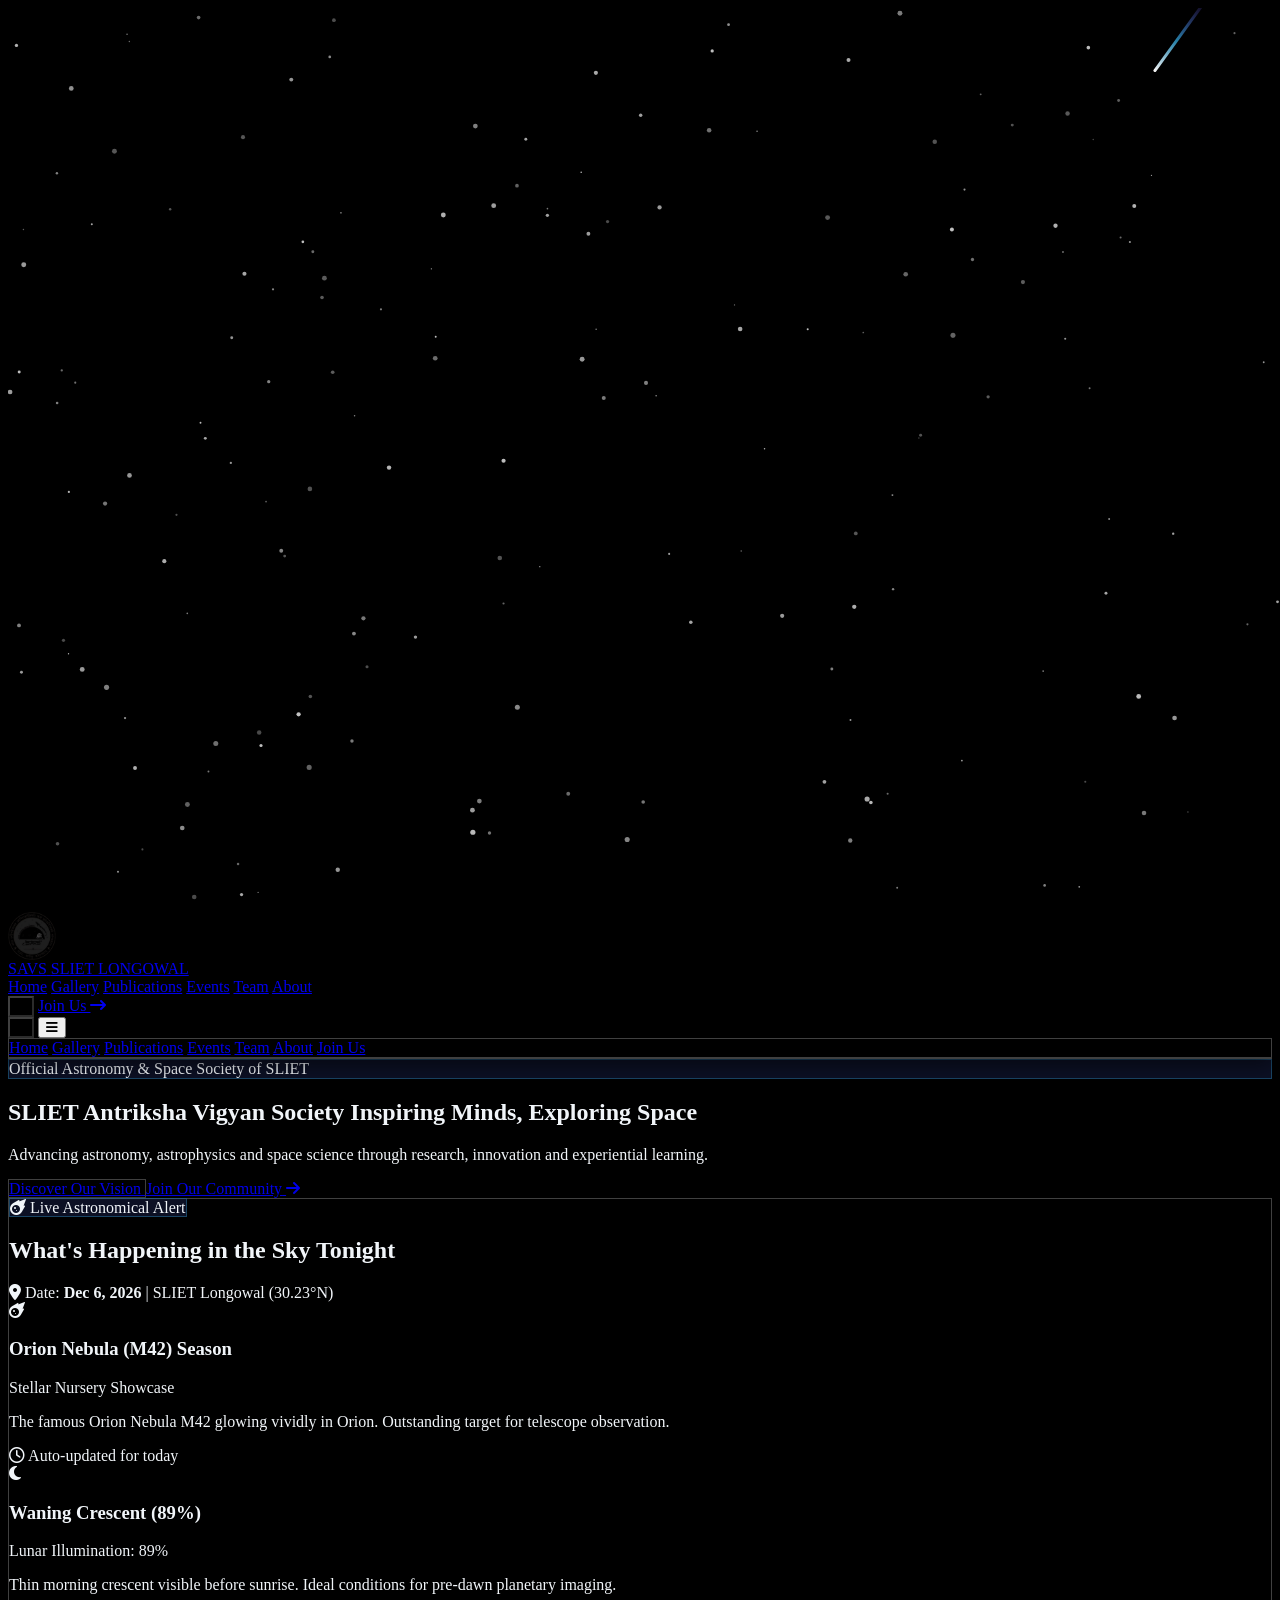
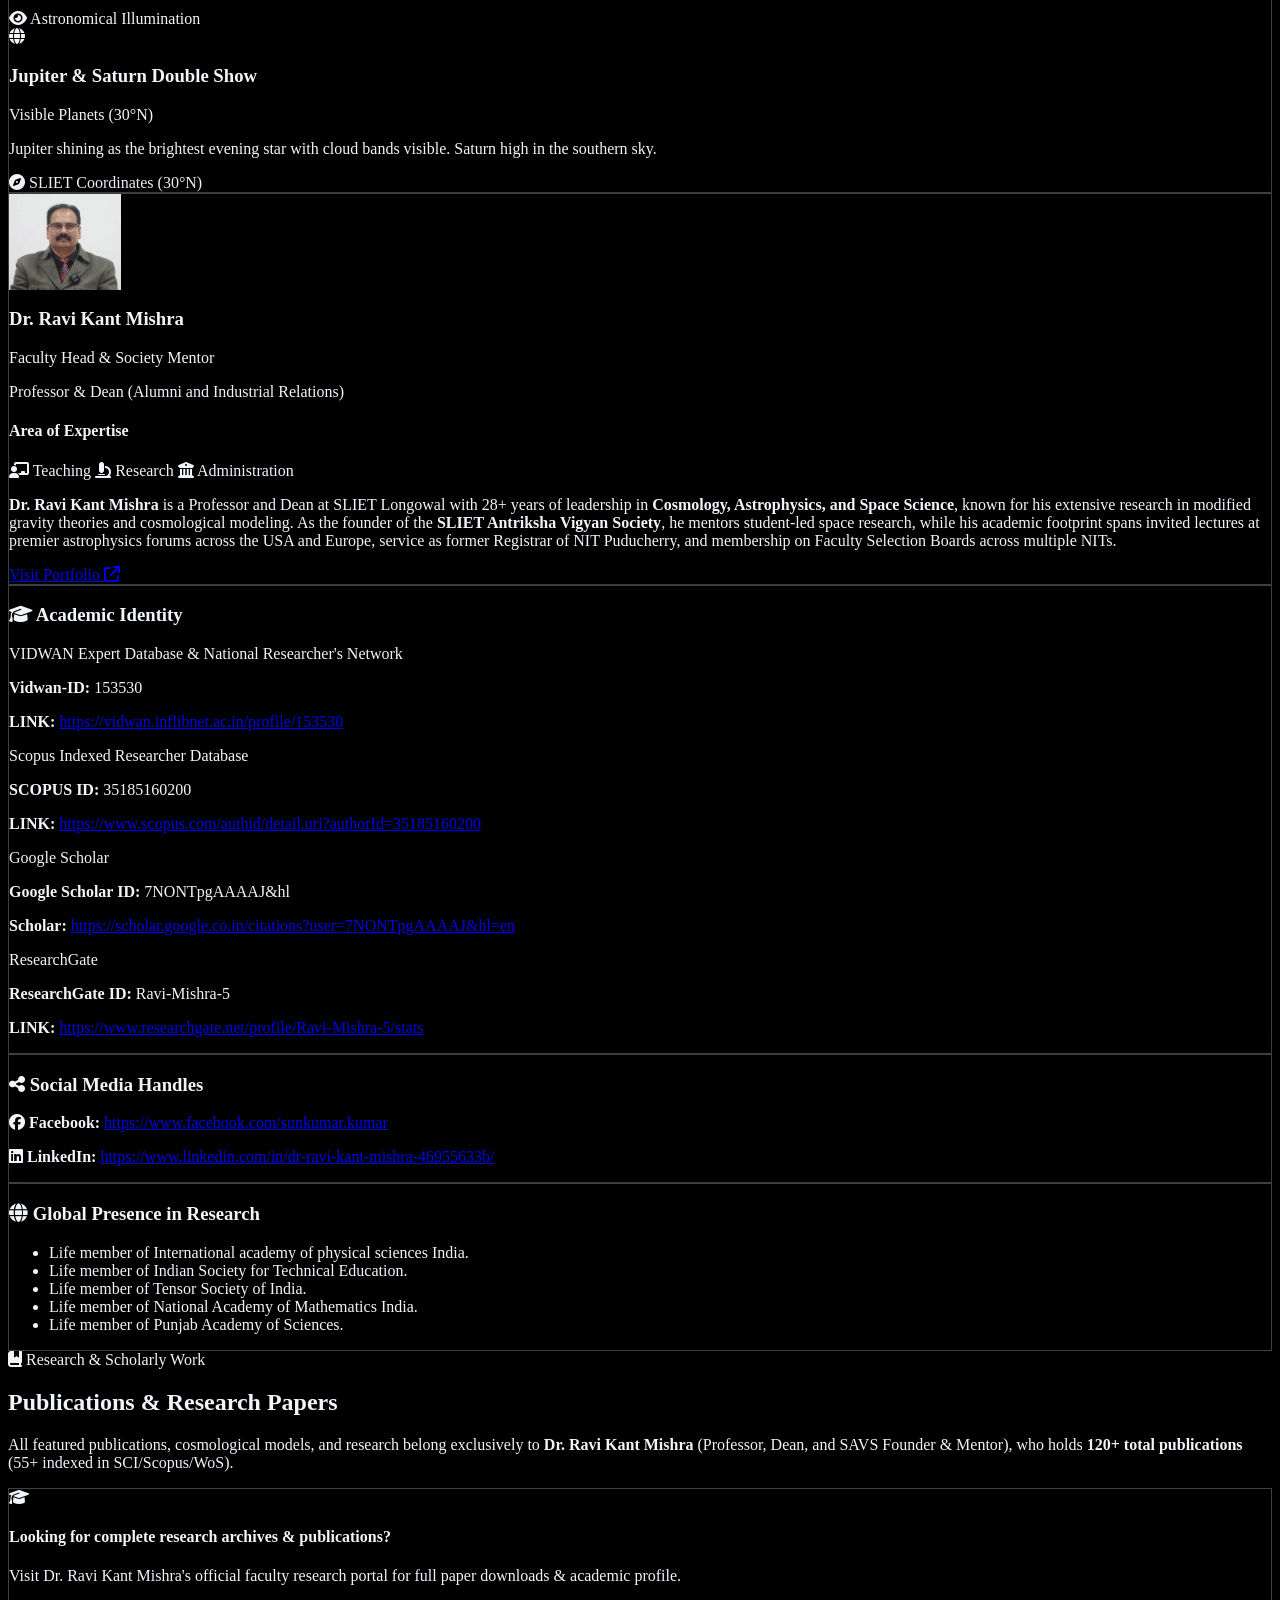
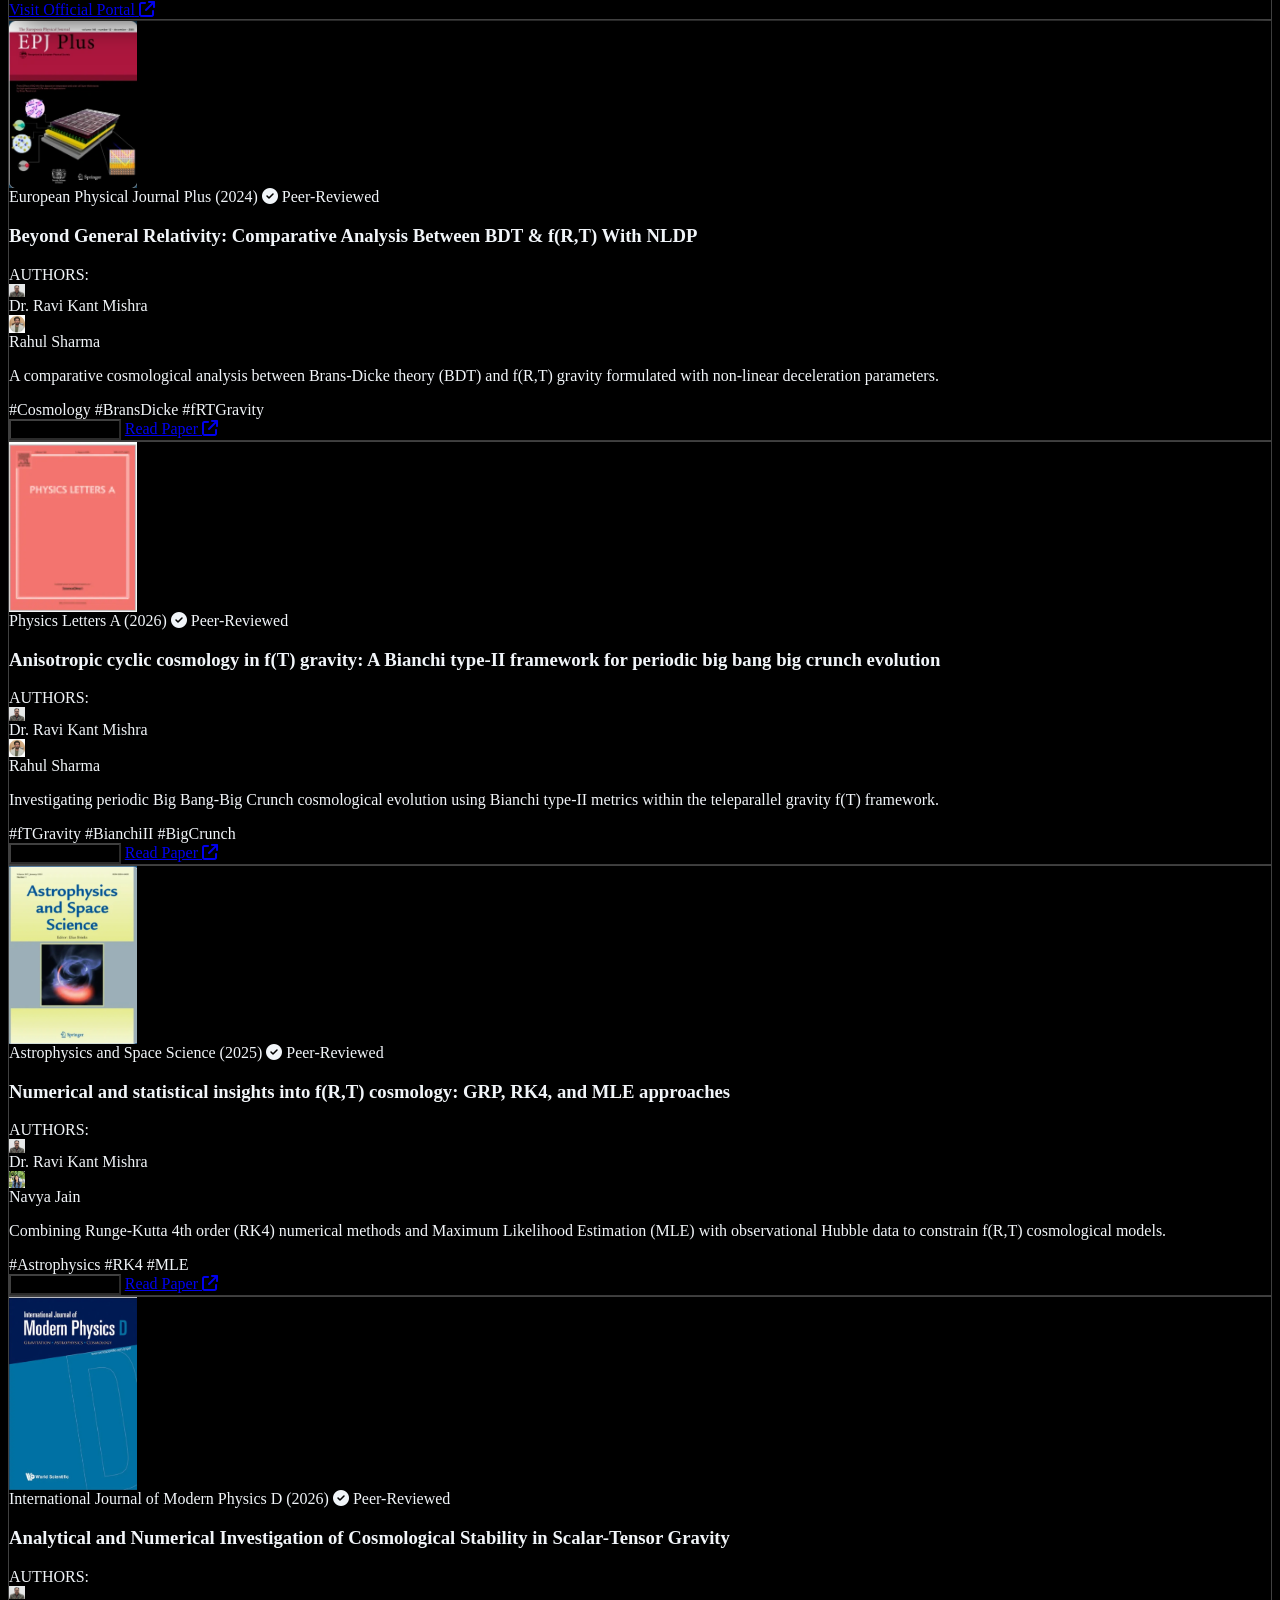
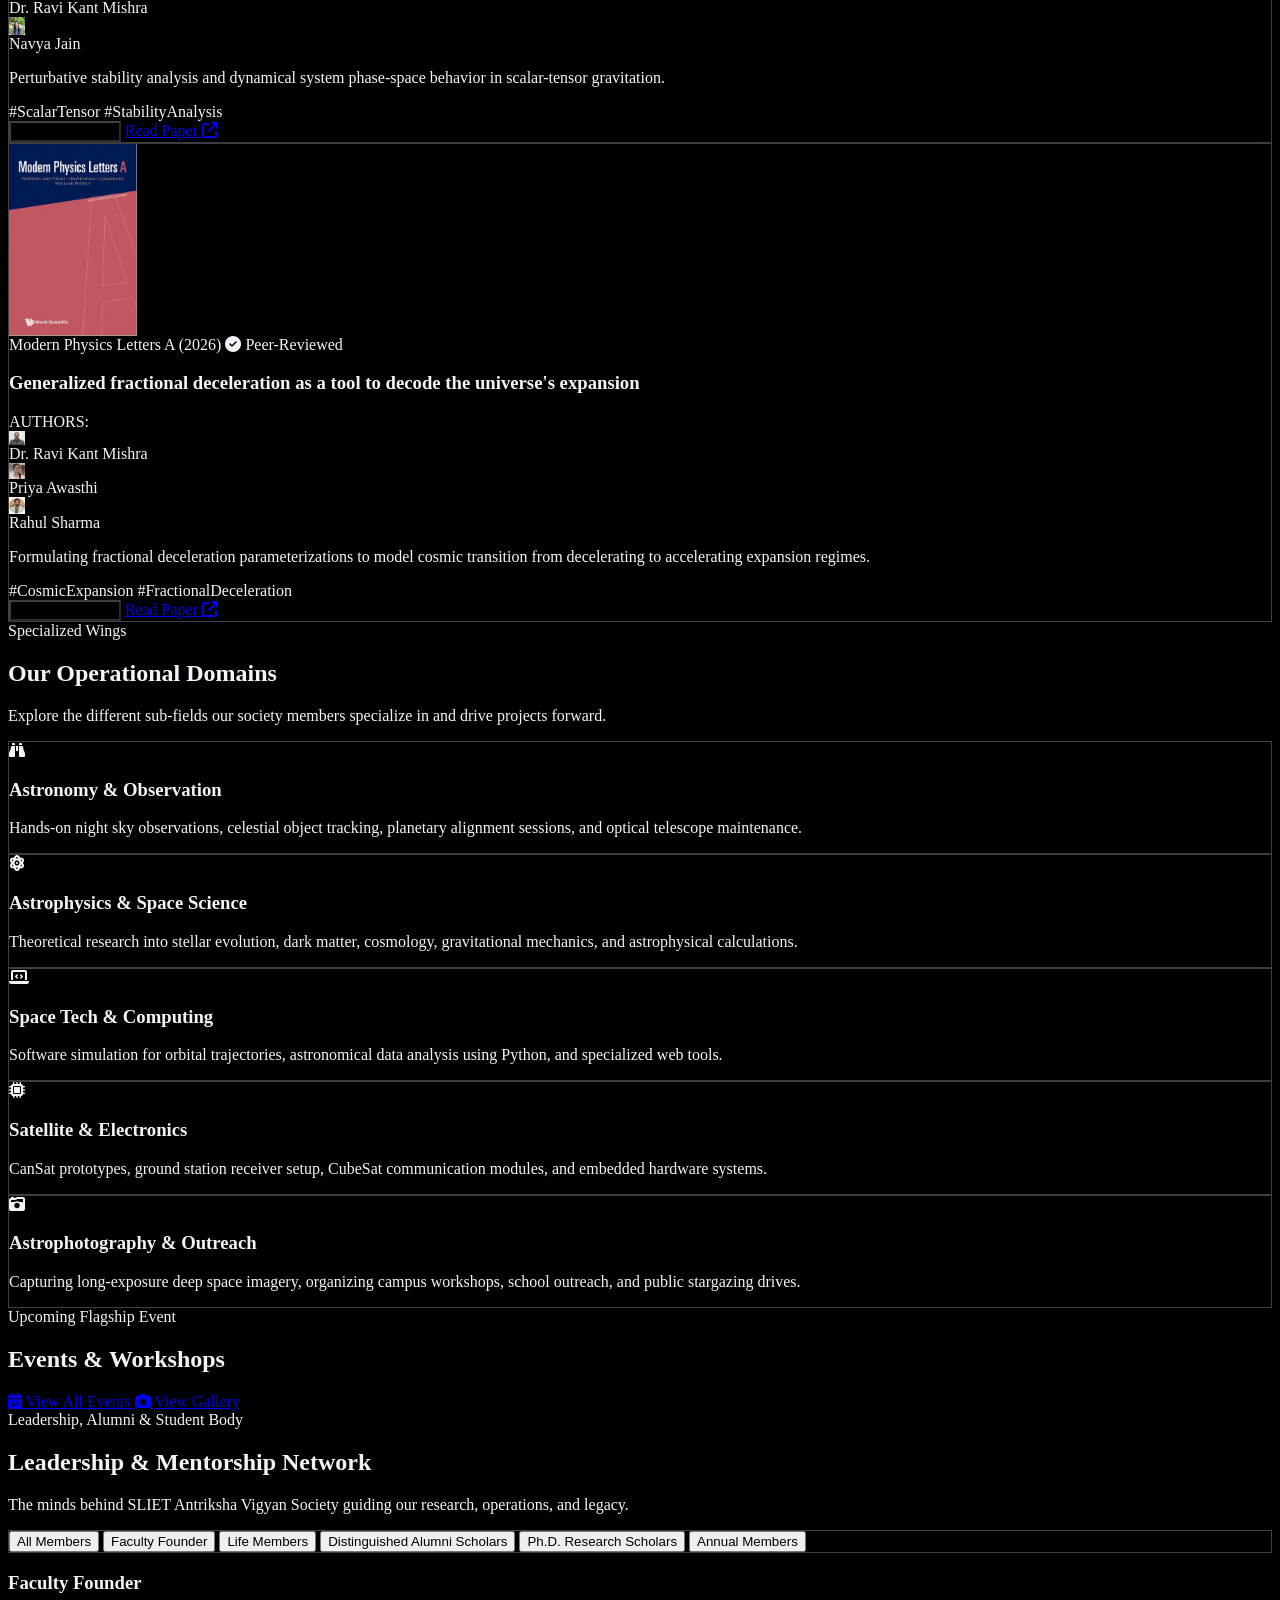
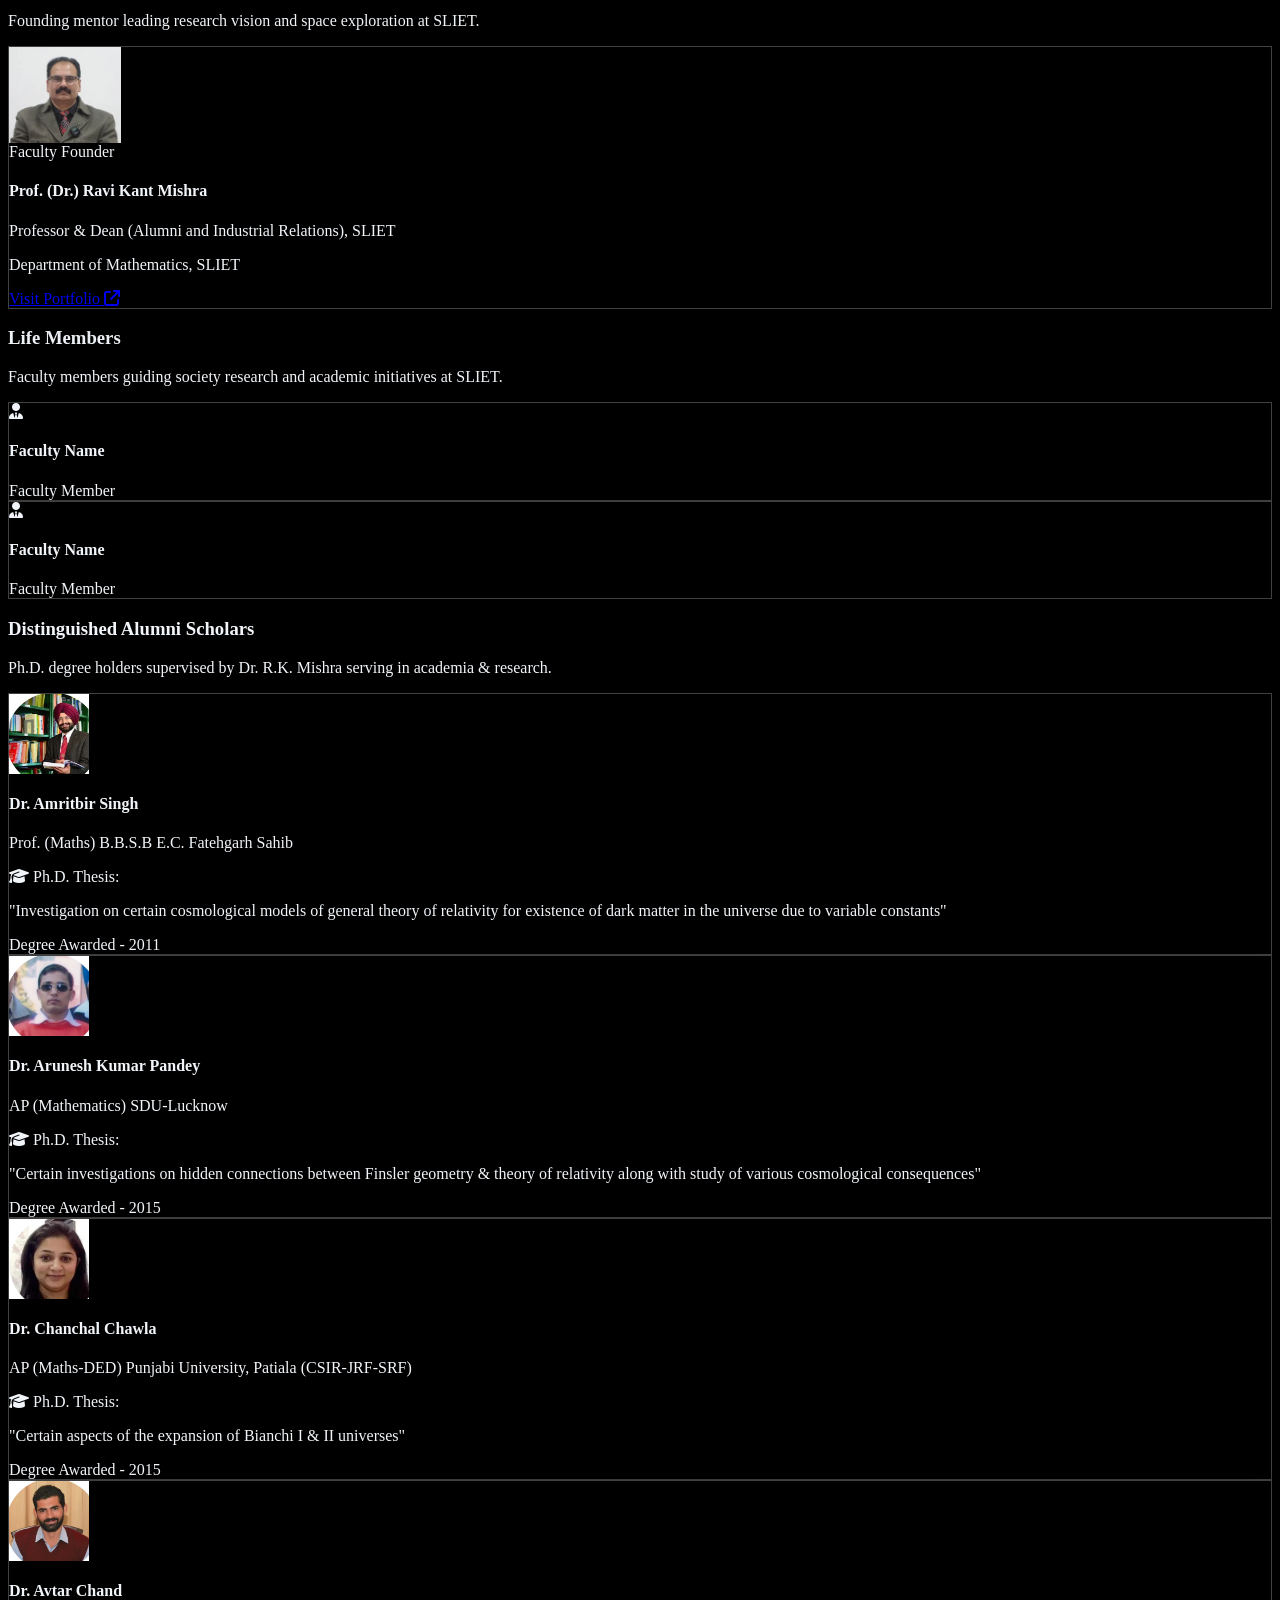
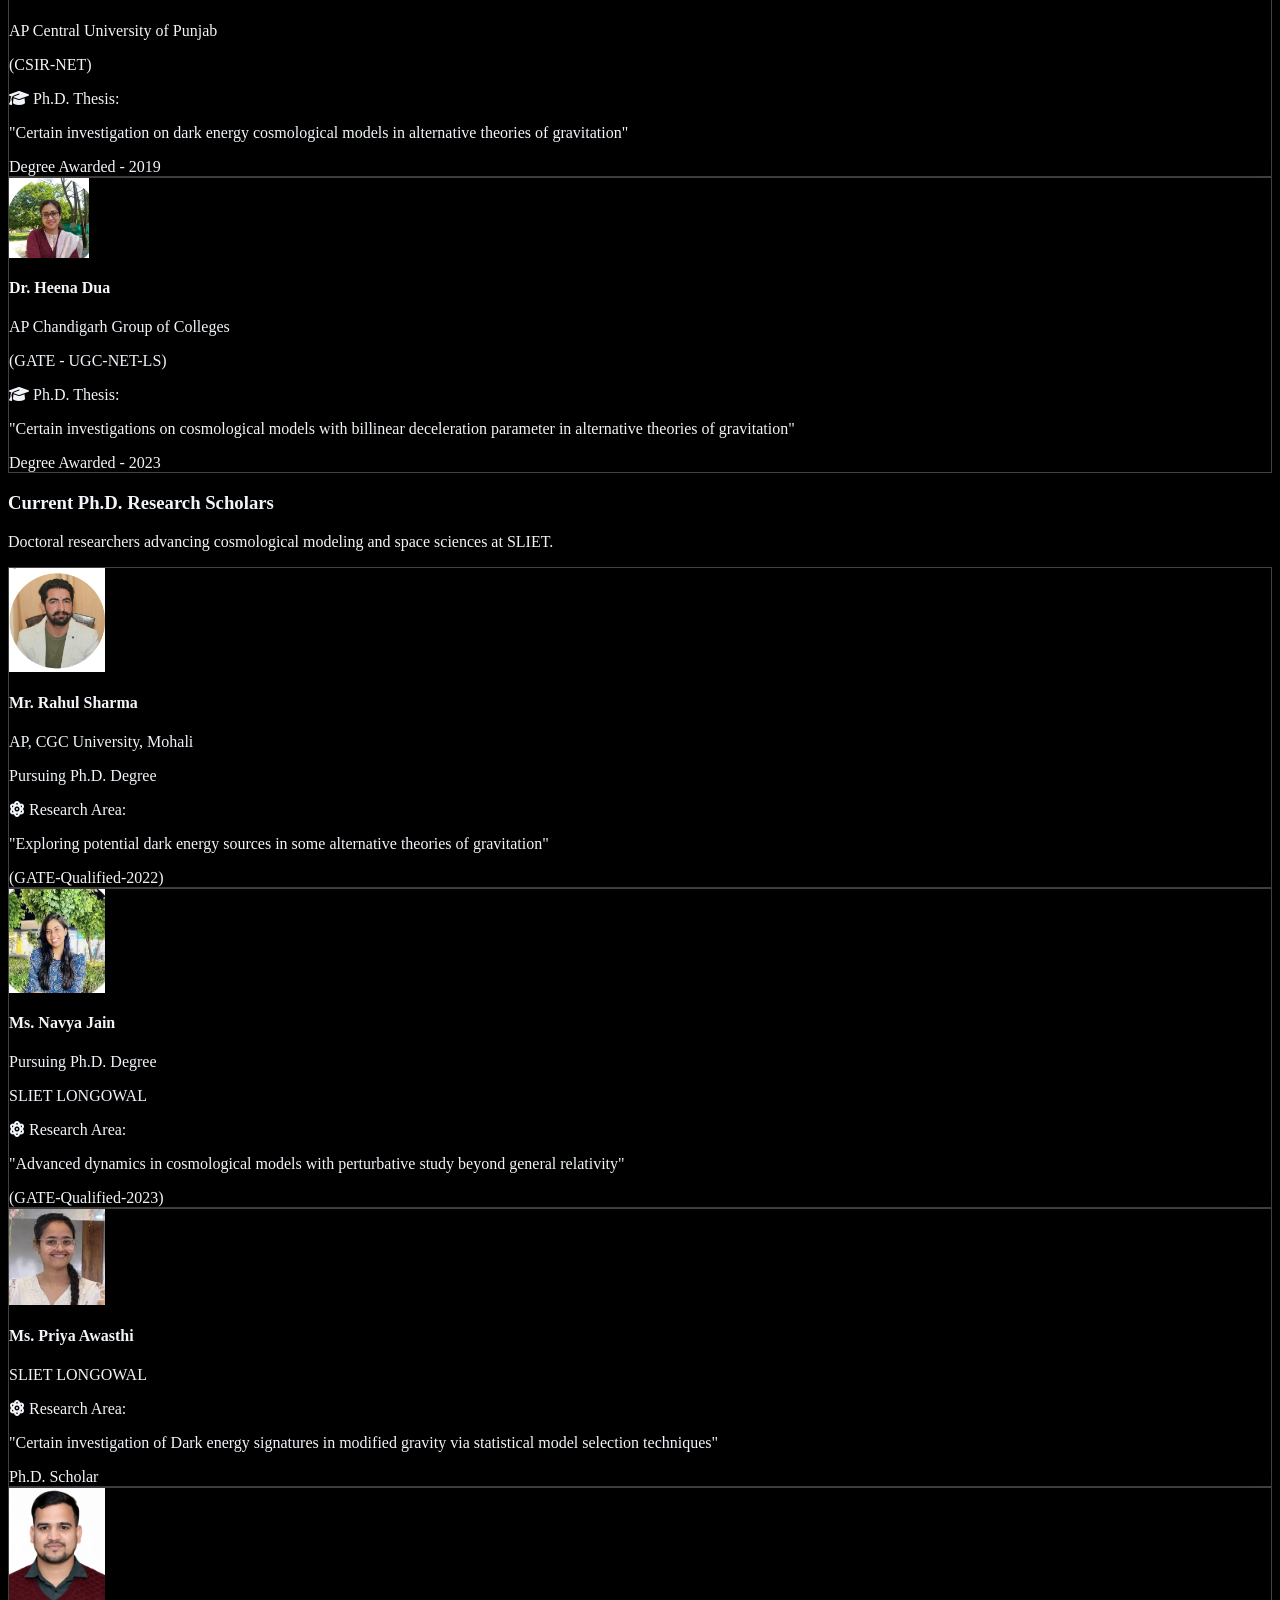
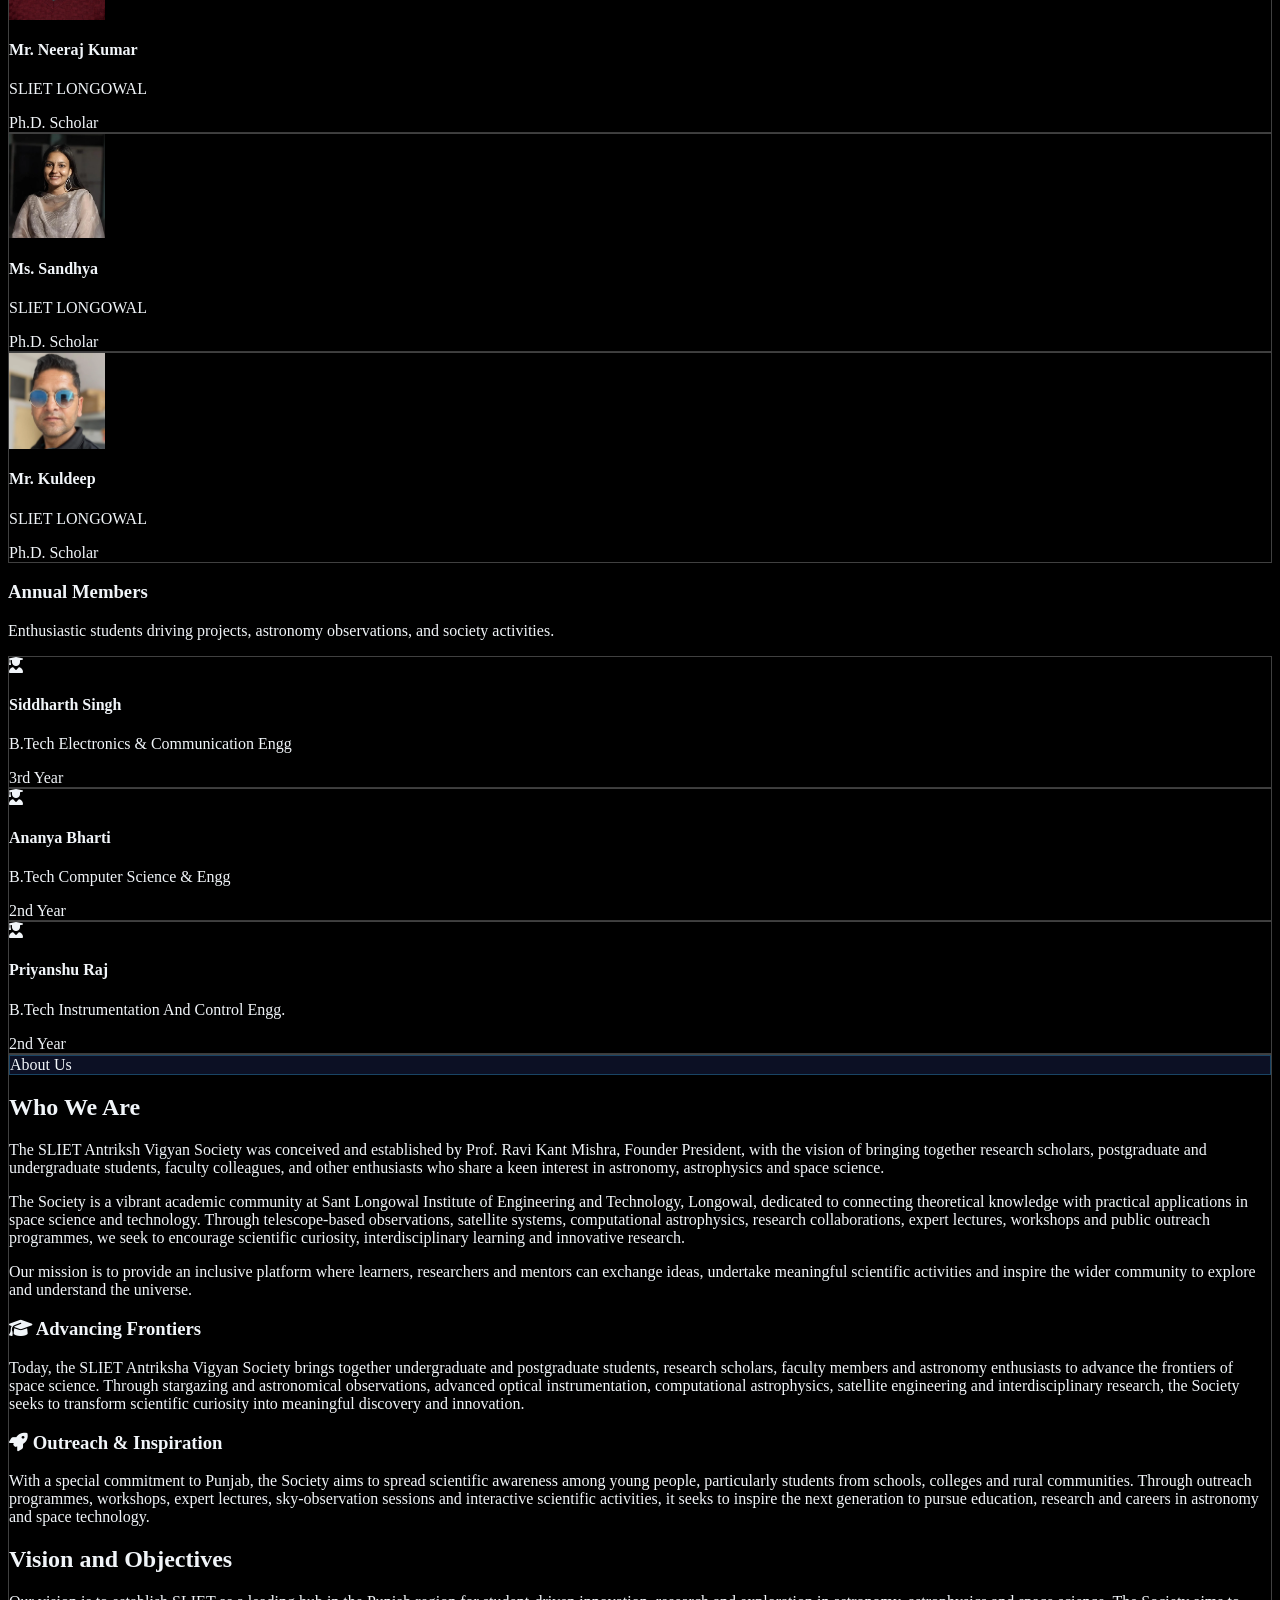
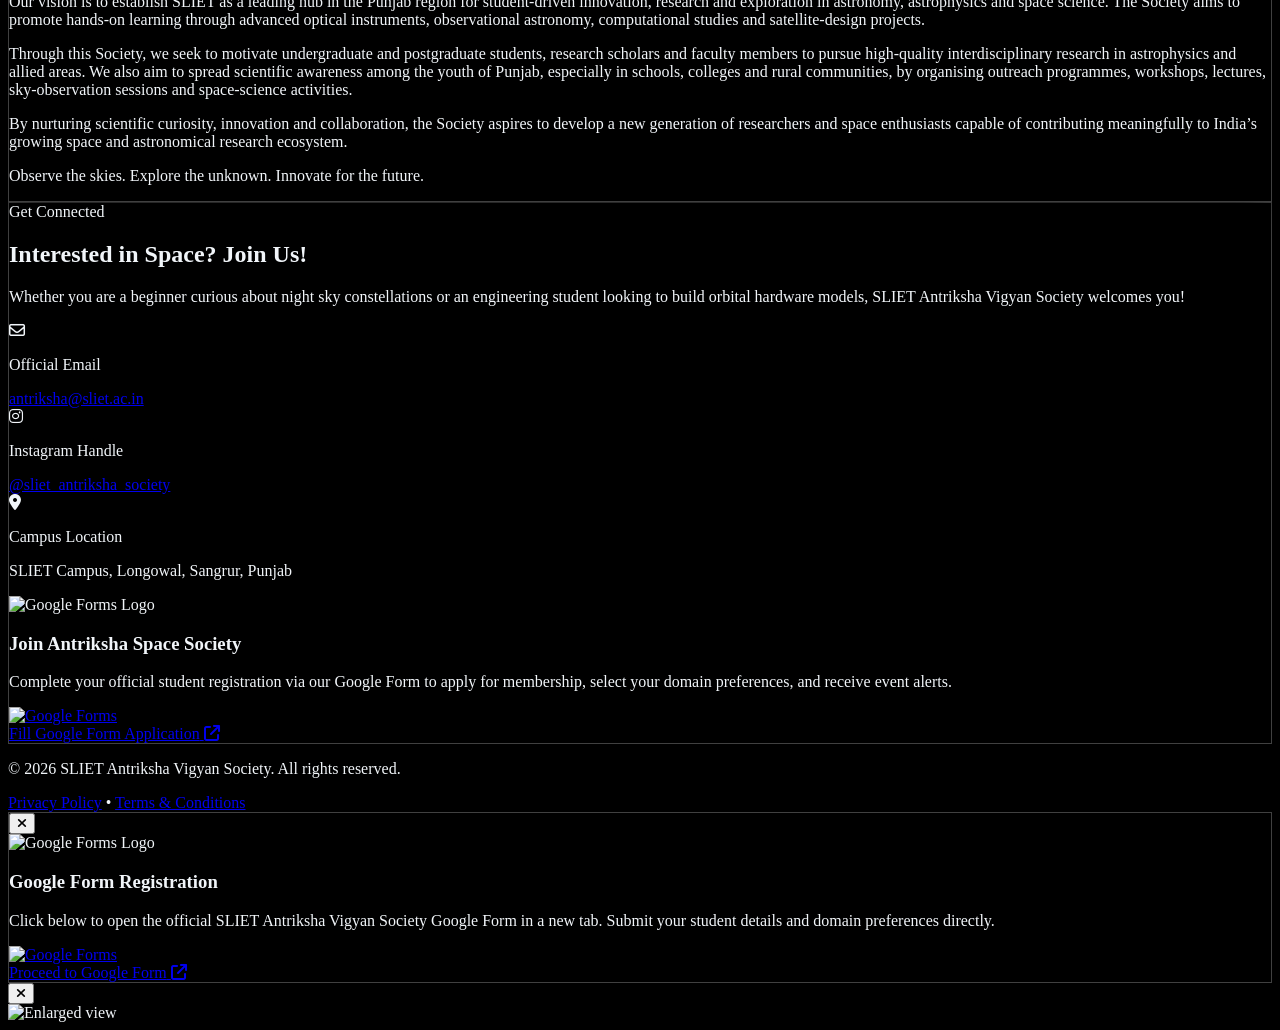
==== commit 8c3469ea: "Rename to Life and Annual Members, remove NSD popup" ====
--- a/index.html
+++ b/index.html
@@ -663,13 +663,13 @@
                     <button onclick="filterTeam('founder')" id="team-btn-founder"
                         class="team-filter-btn active px-5 py-2 rounded-xl text-xs sm:text-sm font-extrabold bg-gradient-to-r from-amber-400 via-yellow-400 to-amber-500 text-slate-950 shadow-md transition-all">Faculty Founder</button>
                     <button onclick="filterTeam('faculty')" id="team-btn-faculty"
-                        class="team-filter-btn px-5 py-2 rounded-xl text-xs sm:text-sm font-semibold text-slate-600 dark:text-slate-400 hover:text-slate-900 dark:hover:text-white hover:bg-slate-100 dark:hover:bg-slate-800/60 transition-all">Faculty Members</button>
+                        class="team-filter-btn px-5 py-2 rounded-xl text-xs sm:text-sm font-semibold text-slate-600 dark:text-slate-400 hover:text-slate-900 dark:hover:text-white hover:bg-slate-100 dark:hover:bg-slate-800/60 transition-all">Life Members</button>
                     <button onclick="filterTeam('alumni')" id="team-btn-alumni"
                         class="team-filter-btn px-5 py-2 rounded-xl text-xs sm:text-sm font-semibold text-slate-600 dark:text-slate-400 hover:text-slate-900 dark:hover:text-white hover:bg-slate-100 dark:hover:bg-slate-800/60 transition-all">Distinguished Alumni Scholars</button>
                     <button onclick="filterTeam('phd')" id="team-btn-phd"
                         class="team-filter-btn px-5 py-2 rounded-xl text-xs sm:text-sm font-semibold text-slate-600 dark:text-slate-400 hover:text-slate-900 dark:hover:text-white hover:bg-slate-100 dark:hover:bg-slate-800/60 transition-all">Ph.D. Research Scholars</button>
                     <button onclick="filterTeam('students')" id="team-btn-students"
-                        class="team-filter-btn px-5 py-2 rounded-xl text-xs sm:text-sm font-semibold text-slate-600 dark:text-slate-400 hover:text-slate-900 dark:hover:text-white hover:bg-slate-100 dark:hover:bg-slate-800/60 transition-all">Student Members</button>
+                        class="team-filter-btn px-5 py-2 rounded-xl text-xs sm:text-sm font-semibold text-slate-600 dark:text-slate-400 hover:text-slate-900 dark:hover:text-white hover:bg-slate-100 dark:hover:bg-slate-800/60 transition-all">Annual Members</button>
                 </div>
             </div>
 
@@ -702,16 +702,16 @@
                 </div>
             </div>
 
-            <!-- Tier 2: Faculty Members (Hidden by Default) -->
+            <!-- Tier 2: Life Members (Hidden by Default) -->
             <div class="team-card faculty space-y-6 hidden">
                 <div class="border-b border-slate-200 dark:border-slate-800 pb-3 flex items-center justify-between">
                     <div>
-                        <h3 class="text-xl font-bold text-slate-900 dark:text-white">Faculty Members</h3>
+                        <h3 class="text-xl font-bold text-slate-900 dark:text-white">Life Members</h3>
                         <p class="text-xs text-slate-500 dark:text-slate-400 mt-0.5">Faculty members guiding society research and academic initiatives at SLIET.</p>
                     </div>
                 </div>
 
-                <!-- Additional Faculty Members Grid -->
+                <!-- Additional Life Members Grid -->
                 <div class="grid grid-cols-1 sm:grid-cols-2 lg:grid-cols-3 gap-6">
                     <!-- Faculty Member 1 -->
                     <div class="glass-card rounded-2xl p-6 hover:-translate-y-1 transition-all border border-slate-200 dark:border-slate-700/80 shadow-md flex flex-col justify-between text-center">
@@ -977,11 +977,11 @@
                 </div>
             </div>
 
-            <!-- Tier 5: Current Student Members -->
+            <!-- Tier 5: Current Annual Members -->
             <div class="team-card students space-y-6 hidden">
                 <div class="border-b border-slate-200 dark:border-slate-800 pb-3 flex items-center justify-between">
                     <div>
-                        <h3 class="text-xl font-bold text-slate-900 dark:text-white">Student Members</h3>
+                        <h3 class="text-xl font-bold text-slate-900 dark:text-white">Annual Members</h3>
                         <p class="text-xs text-slate-500 dark:text-slate-400 mt-0.5">Enthusiastic students driving projects, astronomy observations, and society activities.</p>
                     </div>
                 </div>
@@ -1221,39 +1221,7 @@
         </div>
     </div>
 
-    <!-- Event Announcement Popup -->
-    <div id="event-popup" class="fixed inset-0 z-50 flex items-center justify-center bg-slate-900/70 dark:bg-space-900/80 backdrop-blur-md p-4 opacity-0 pointer-events-none transition-opacity duration-300">
-        <div class="glass-card max-w-md w-full rounded-3xl border border-indigo-500/30 dark:border-sky-400/40 p-6 relative text-center transform scale-95 transition-transform duration-300">
-            <!-- Close Button -->
-            <button onclick="closeEventPopup()" class="absolute top-4 right-4 text-slate-400 hover:text-slate-700 dark:hover:text-white text-xl">
-                <i class="fa-solid fa-xmark"></i>
-            </button>
-            
-            <!-- Badge -->
-            <span class="inline-block px-3 py-1 rounded-full bg-gradient-to-r from-amber-500 to-amber-600 text-slate-950 text-[10px] font-mono font-extrabold tracking-wider uppercase mb-4 shadow-sm">
-                <i class="fa-solid fa-bullhorn mr-1"></i> Flagship Event
-            </span>
-
-            <!-- Event Image Preview -->
-            <div class="w-full h-40 rounded-xl overflow-hidden mb-4 border border-slate-200 dark:border-slate-800 bg-slate-100 dark:bg-slate-800">
-                <img src="images/events/national_space_day_2026/photo1.webp" alt="National Space Day 2026" width="350" height="160" loading="lazy" decoding="async" class="w-full h-full object-cover">
-            </div>
-
-            <h3 class="text-xl font-black text-slate-900 dark:text-white mb-2">NATIONAL SPACE DAY 2026</h3>
-            <p class="text-xs text-slate-600 dark:text-slate-300 mb-6 leading-relaxed">
-                SLIET × ISRO flagship celebration event featuring Innovation Quest and Quiz Competition. Team seats are filling fast!
-            </p>
-
-            <div class="flex gap-3">
-                <button onclick="closeEventPopup()" class="flex-1 py-3 rounded-full border border-slate-300 dark:border-slate-700 text-slate-700 dark:text-slate-300 font-extrabold text-xs uppercase tracking-wider hover:bg-slate-100 dark:hover:bg-slate-800 transition-colors">
-                    Dismiss
-                </button>
-                <button onclick="navigateToEvent()" class="flex-1 py-3 rounded-full bg-gradient-to-r from-amber-400 via-yellow-400 to-amber-500 text-slate-950 font-extrabold text-xs uppercase tracking-wider shadow-lg shadow-amber-500/25 hover:scale-[1.02] transition-transform">
-                    Explore Event
-                </button>
-            </div>
-        </div>
-    </div>
+
 
     <!-- Image Lightbox Modal -->
     <div id="image-lightbox" class="fixed inset-0 z-50 flex items-center justify-center bg-slate-900/90 backdrop-blur-md p-4 cursor-pointer opacity-0 pointer-events-none transition-opacity duration-200" onclick="closeLightbox()">
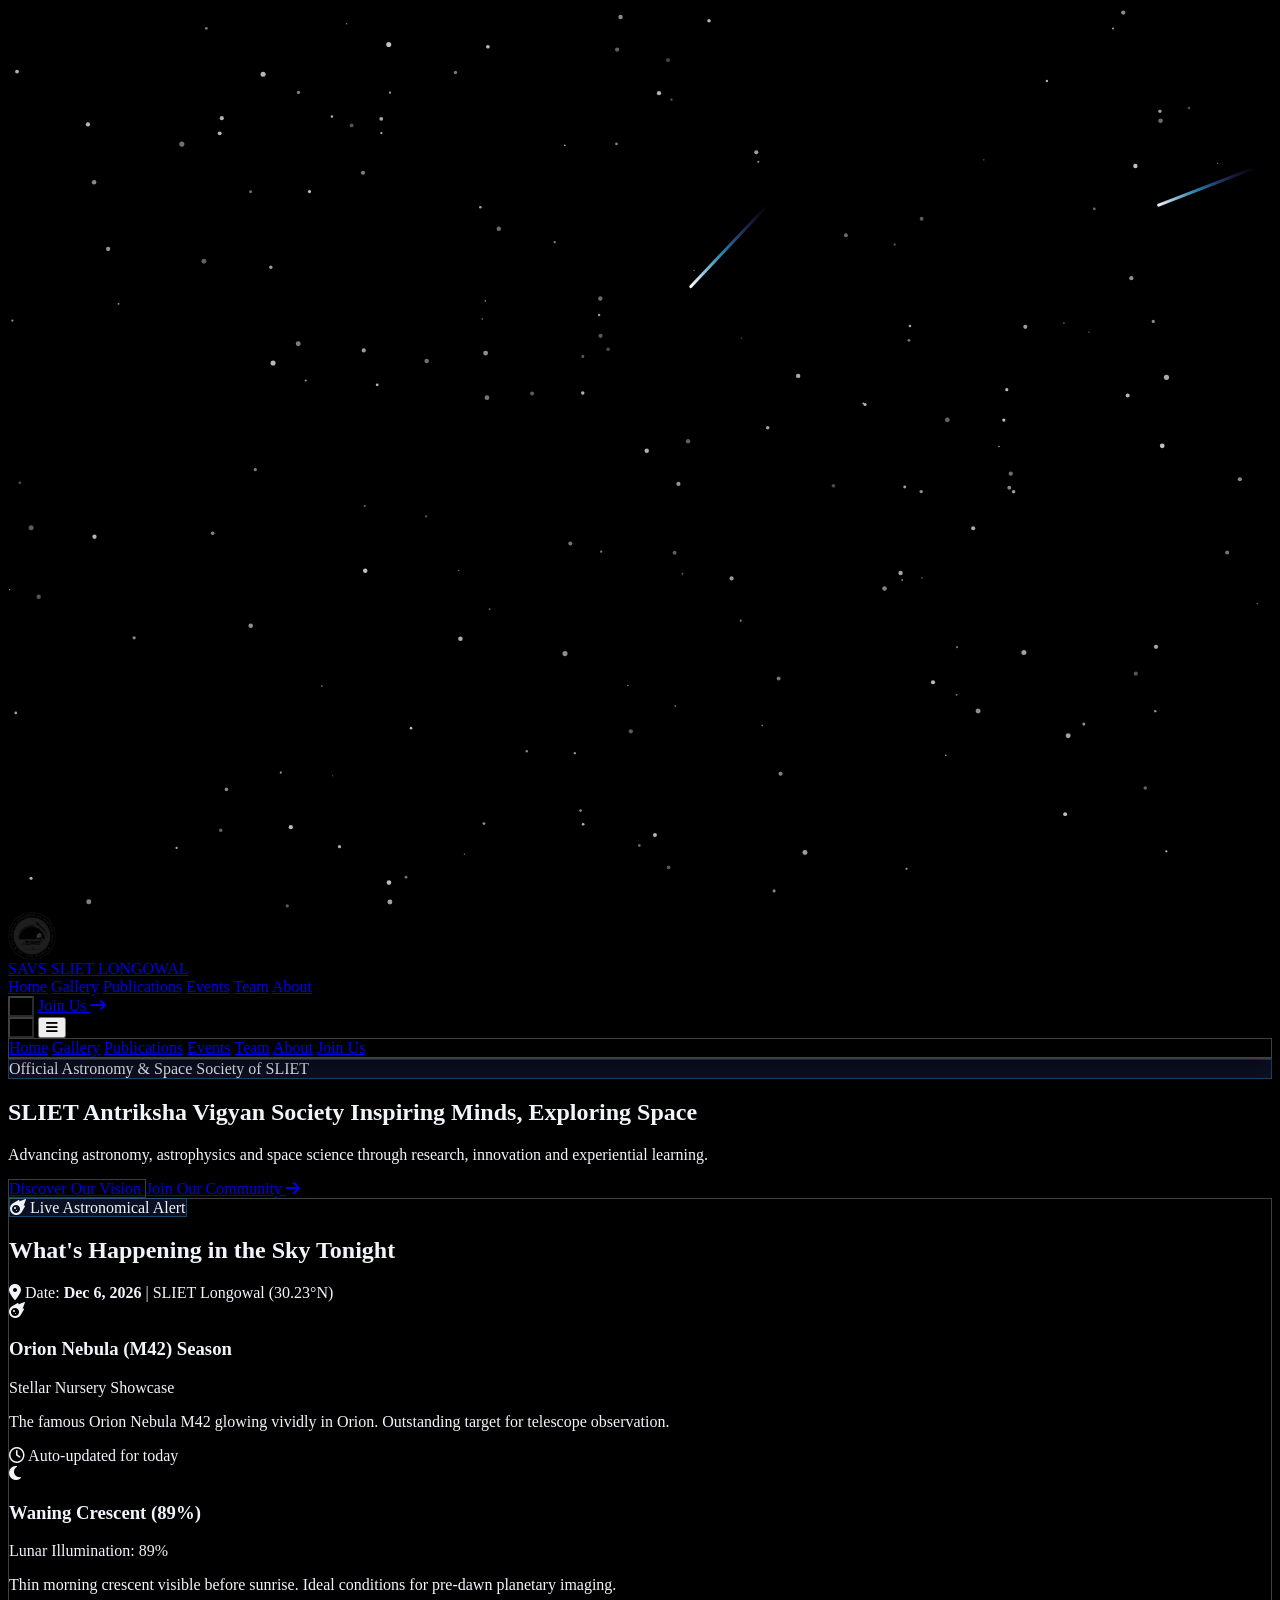
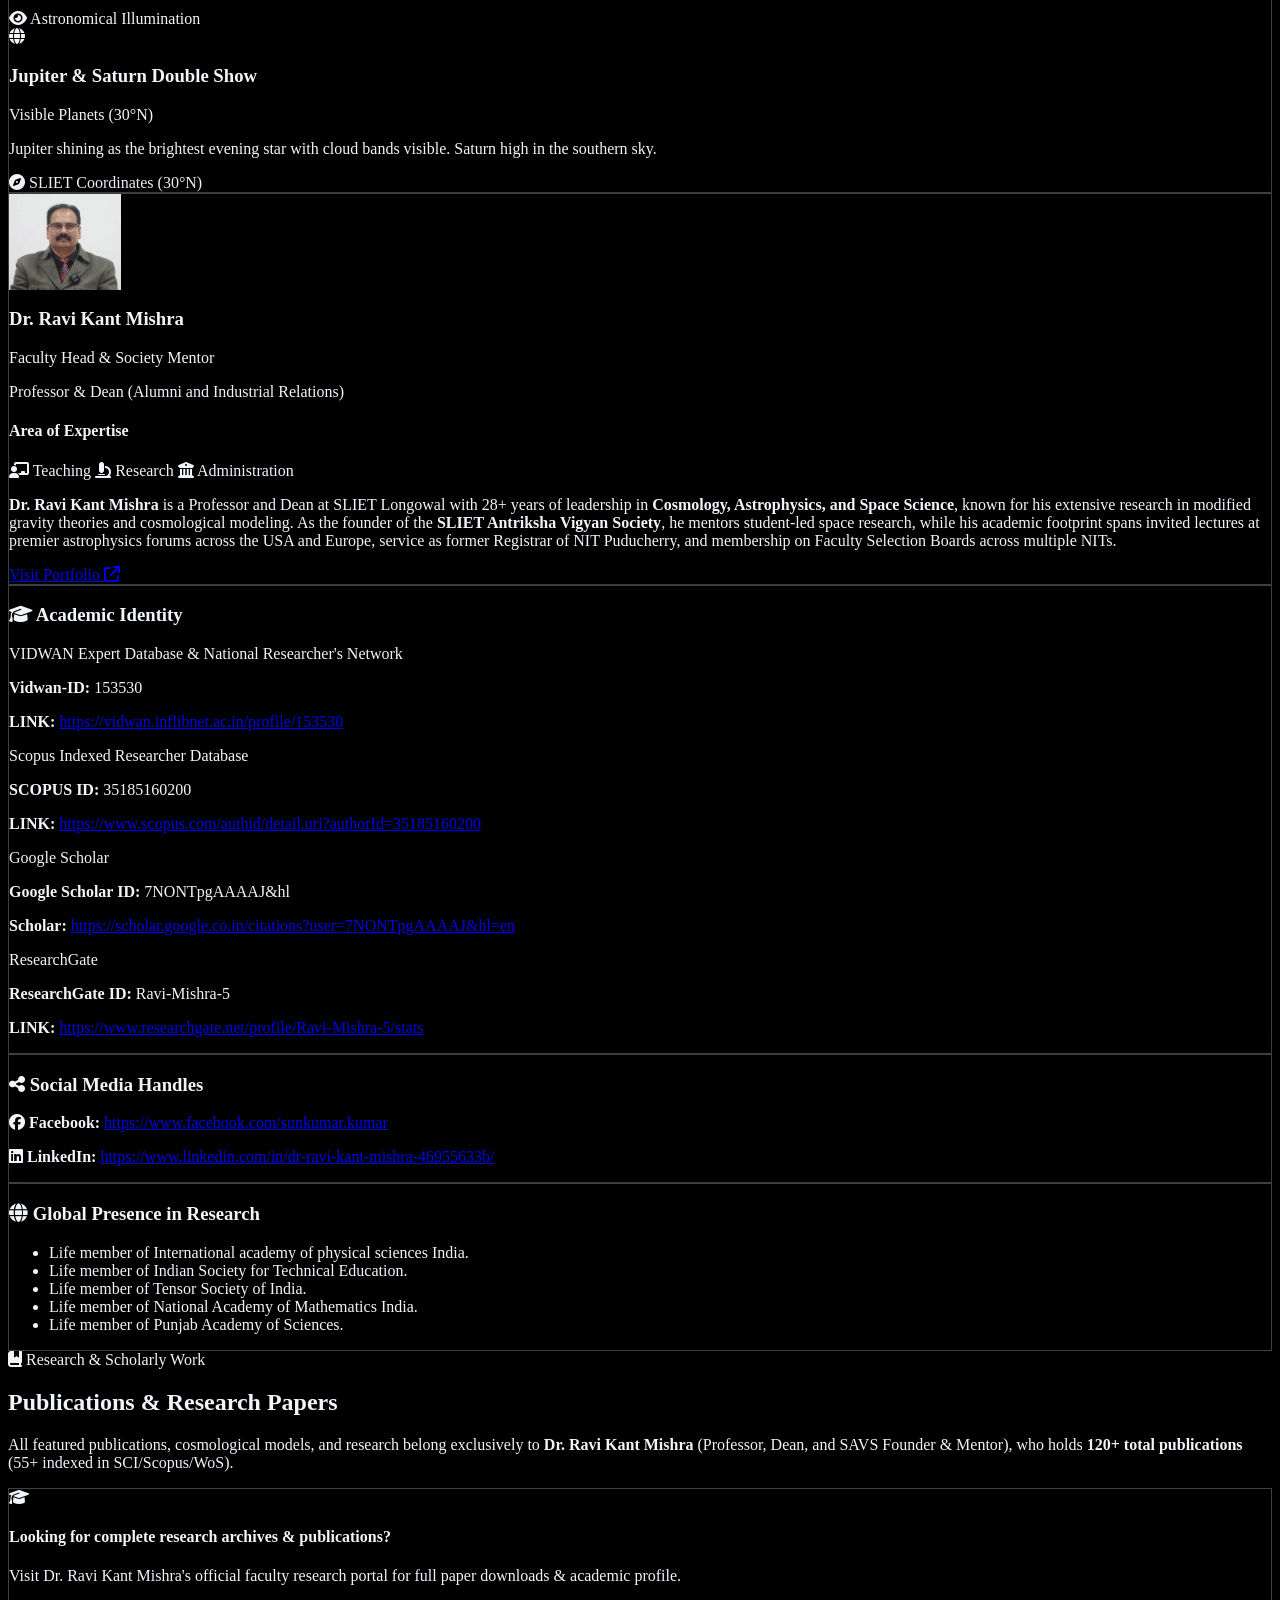
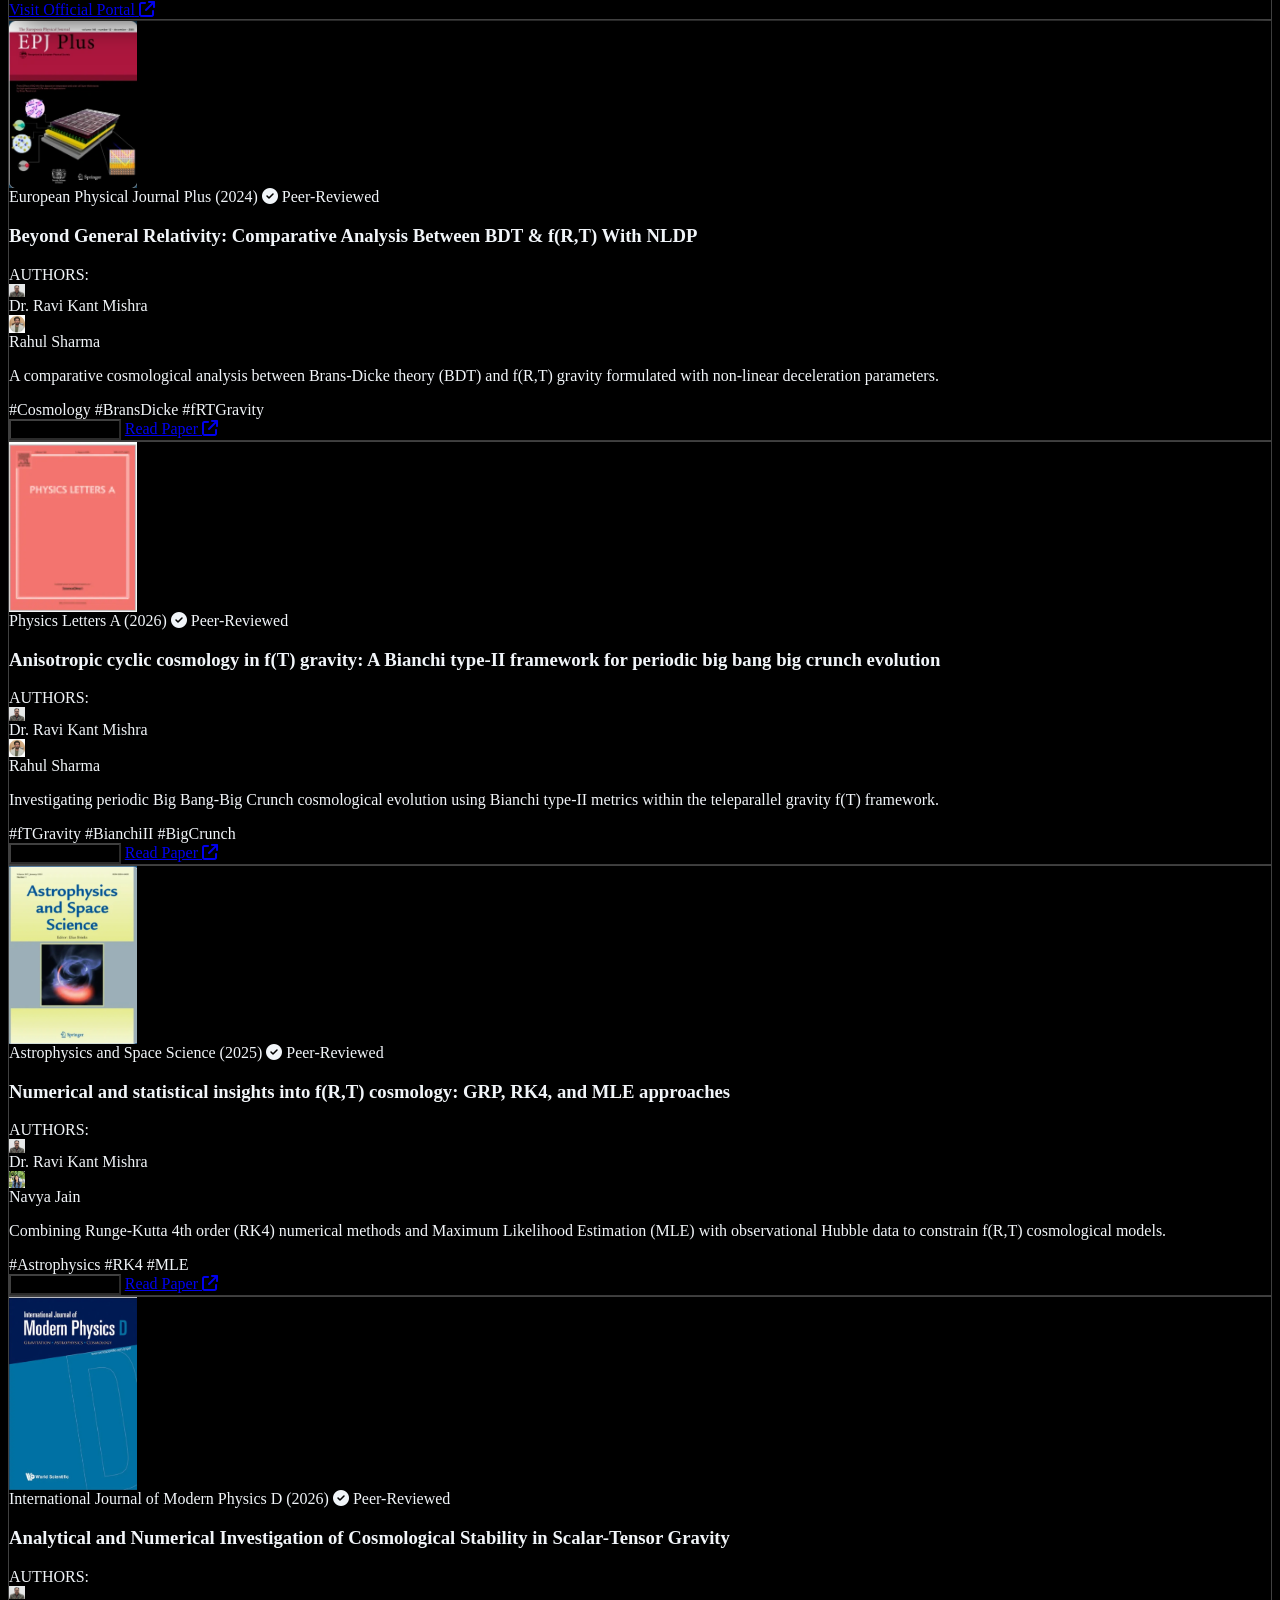
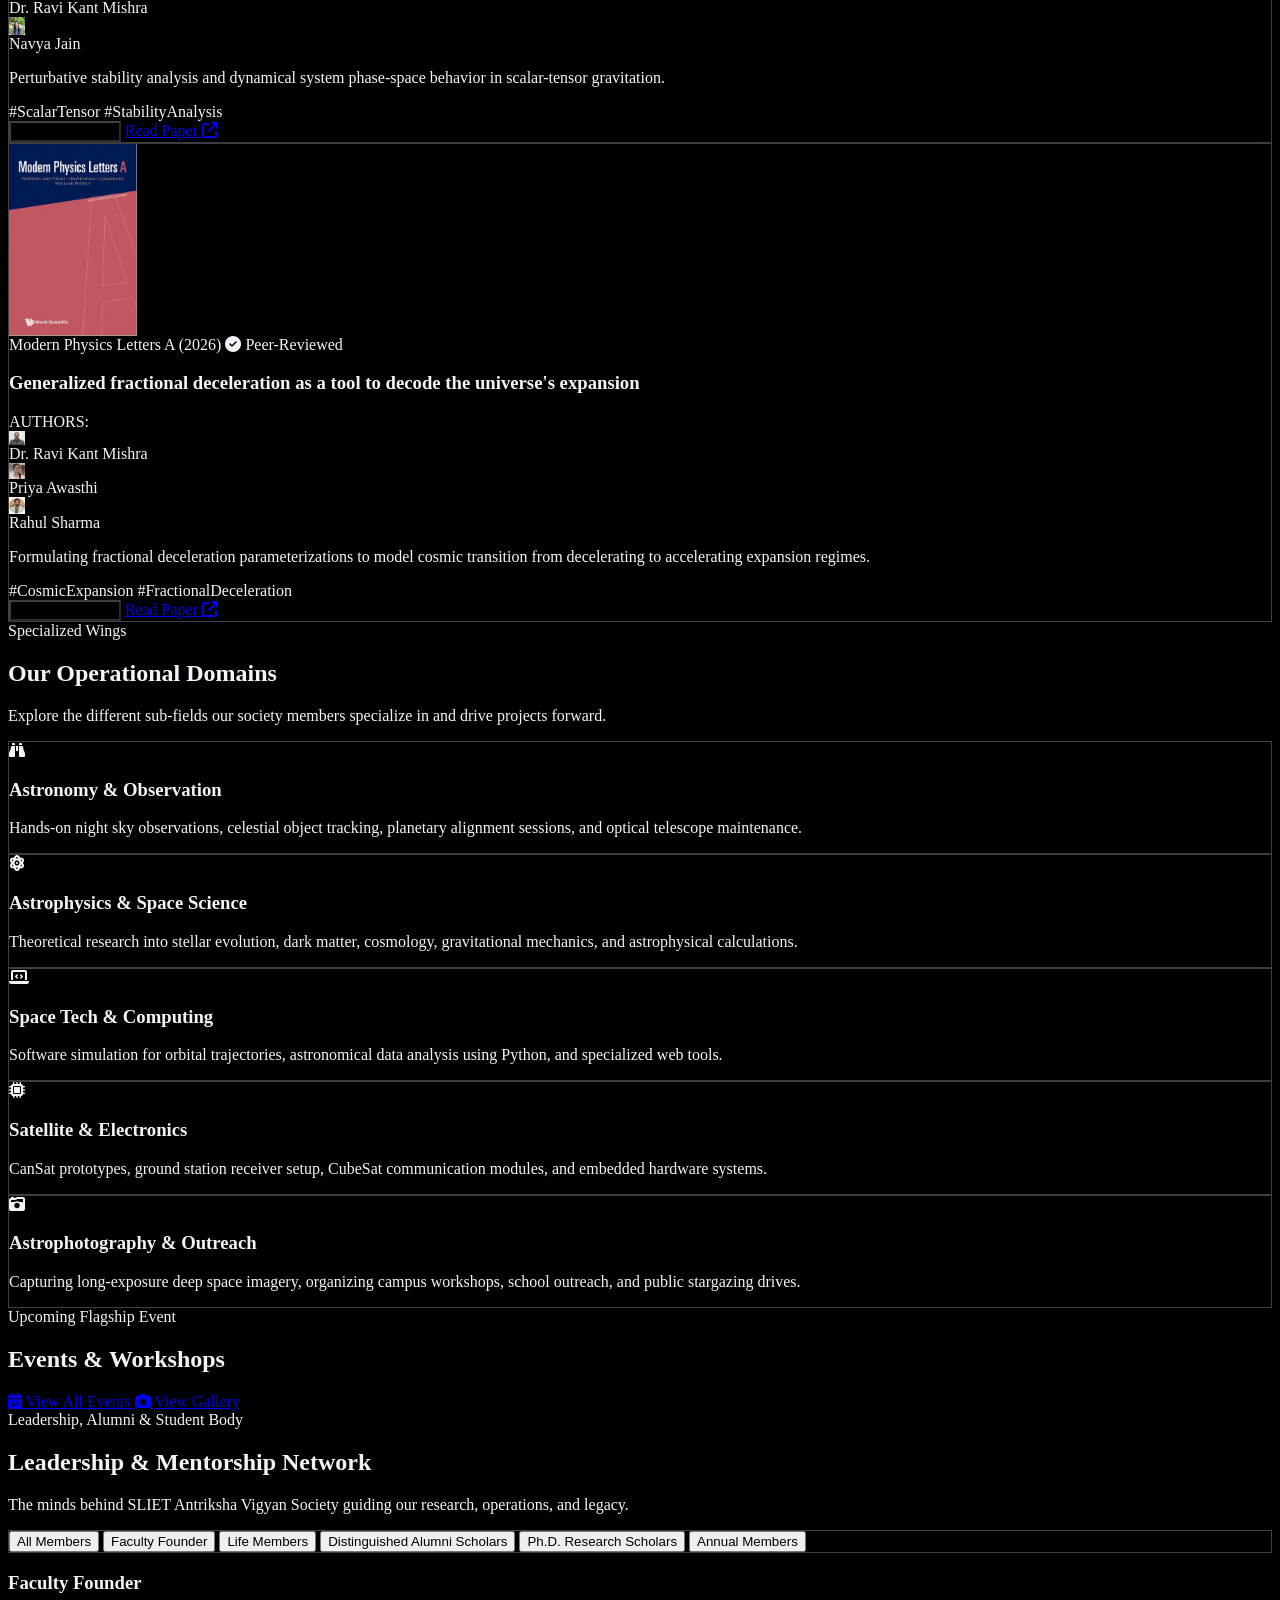
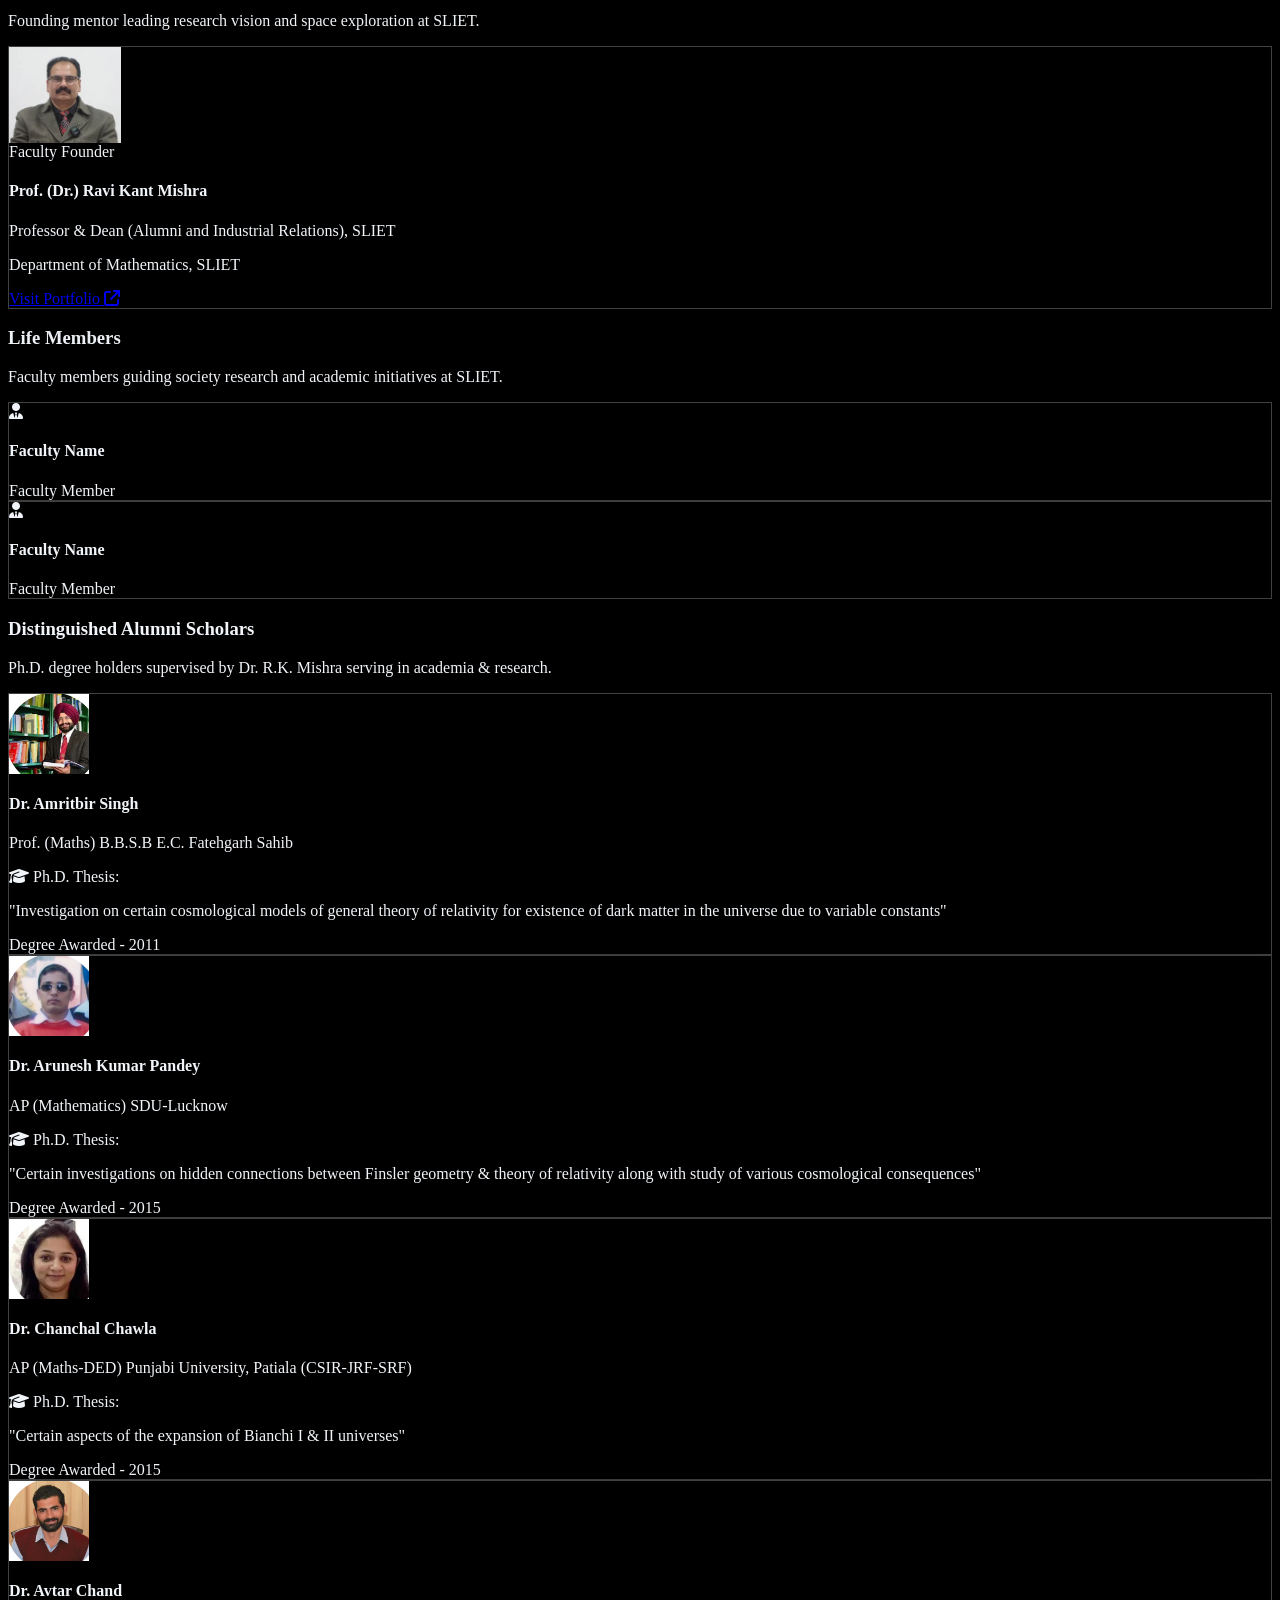
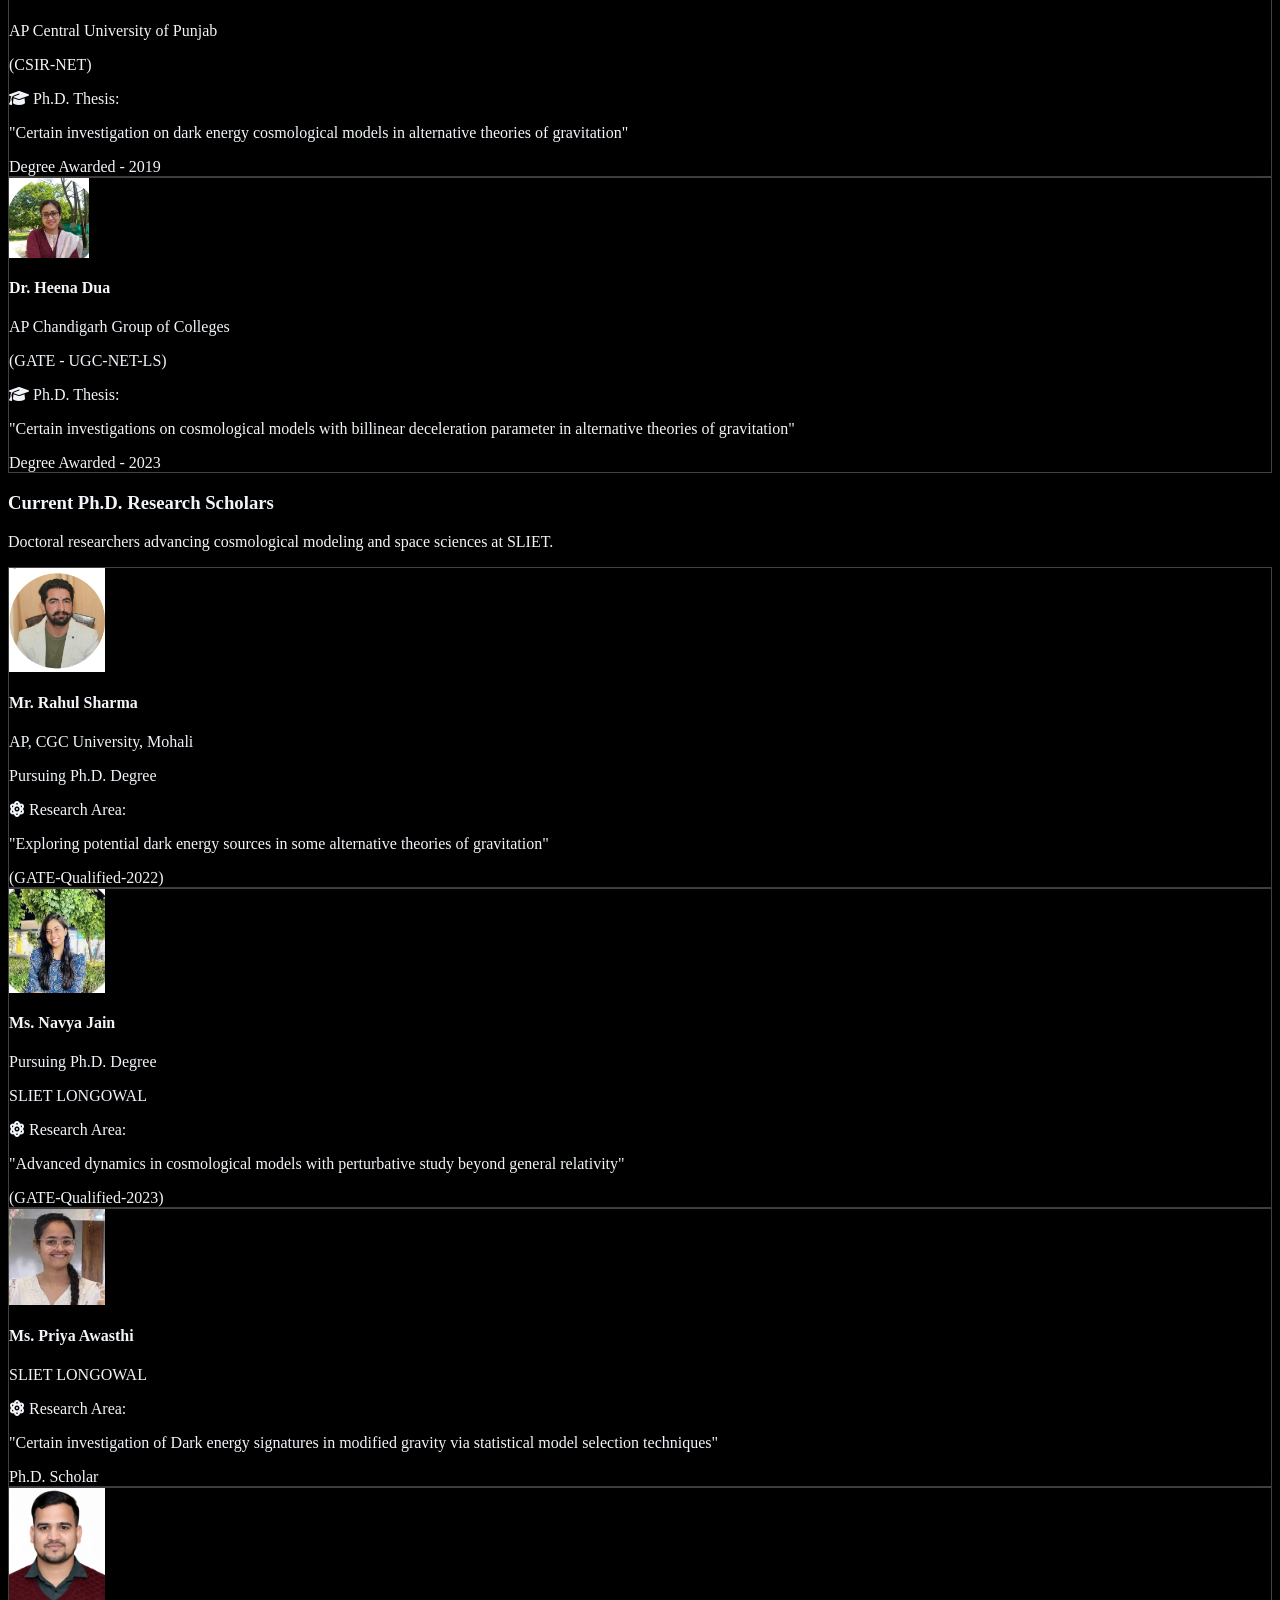
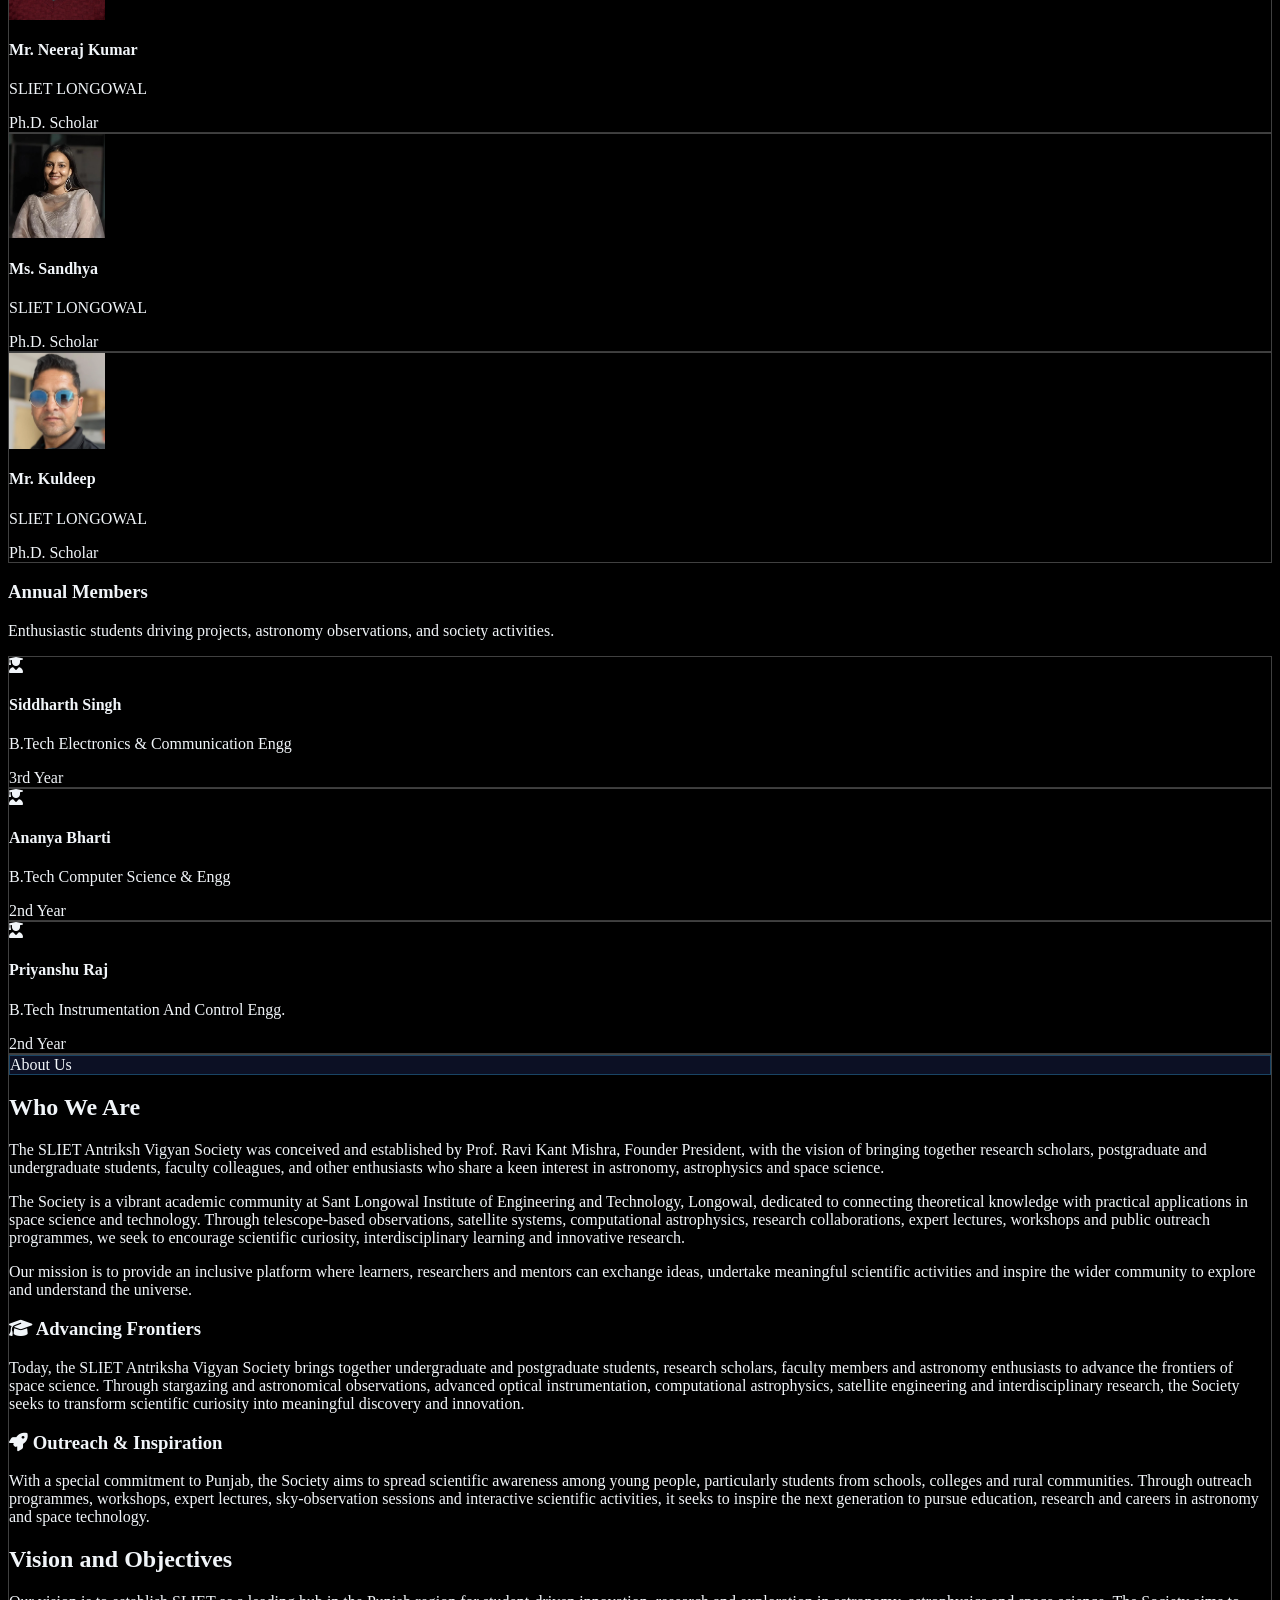
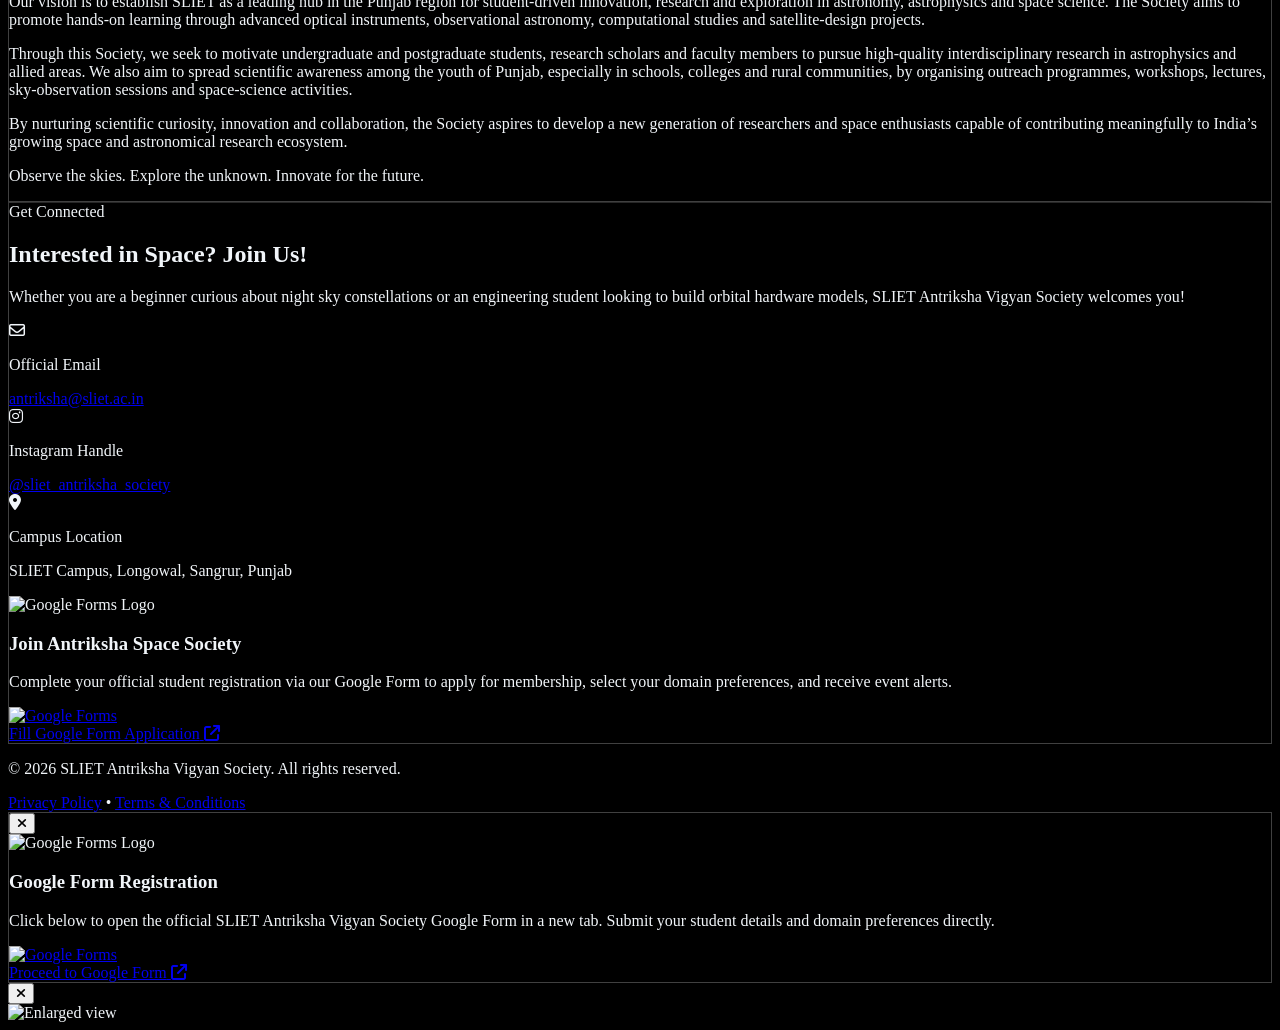
==== commit d5acb6ab: "Fix mobile caching by adding version to style.css link" ====
--- a/index.html
+++ b/index.html
@@ -120,7 +120,7 @@
         }
     </script>
     <!-- External Stylesheet -->
-    <link rel="stylesheet" href="style.css">
+    <link rel="stylesheet" href="style.css?v=2">
 </head>
 
 <body
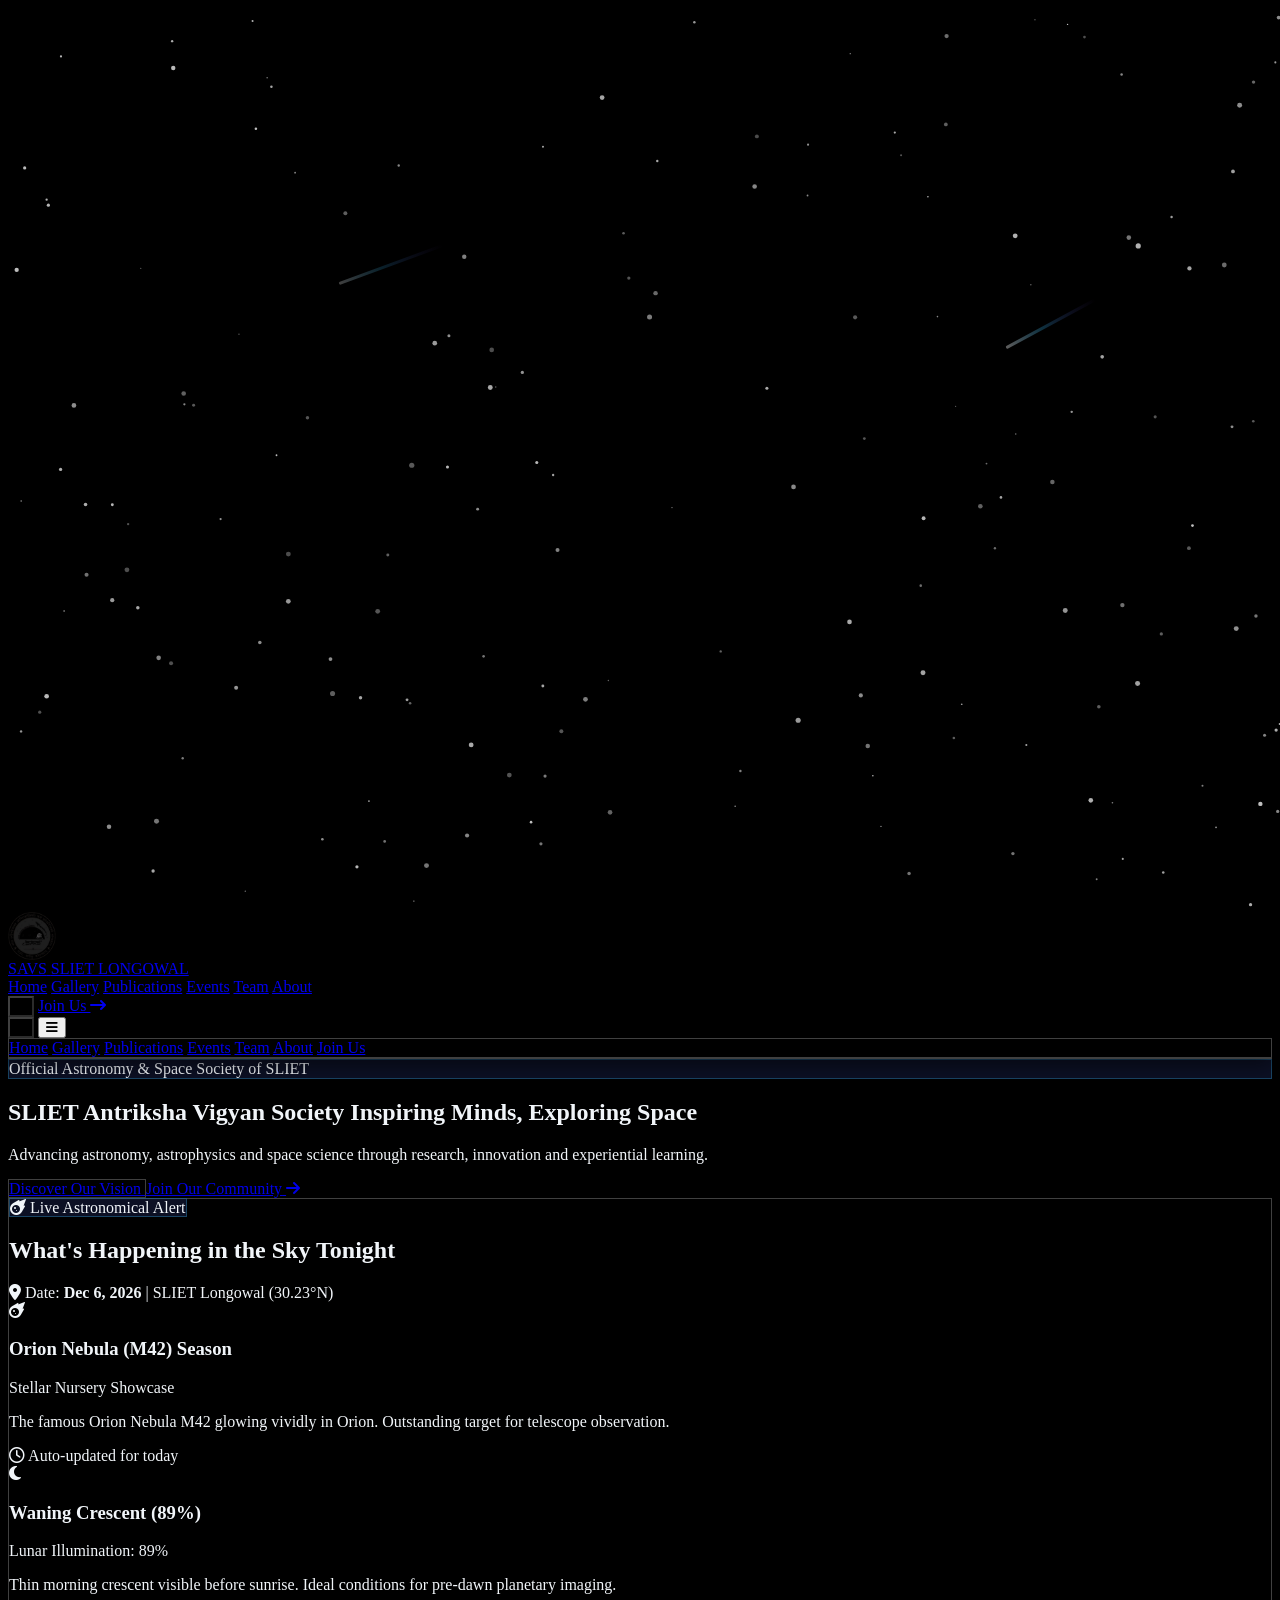
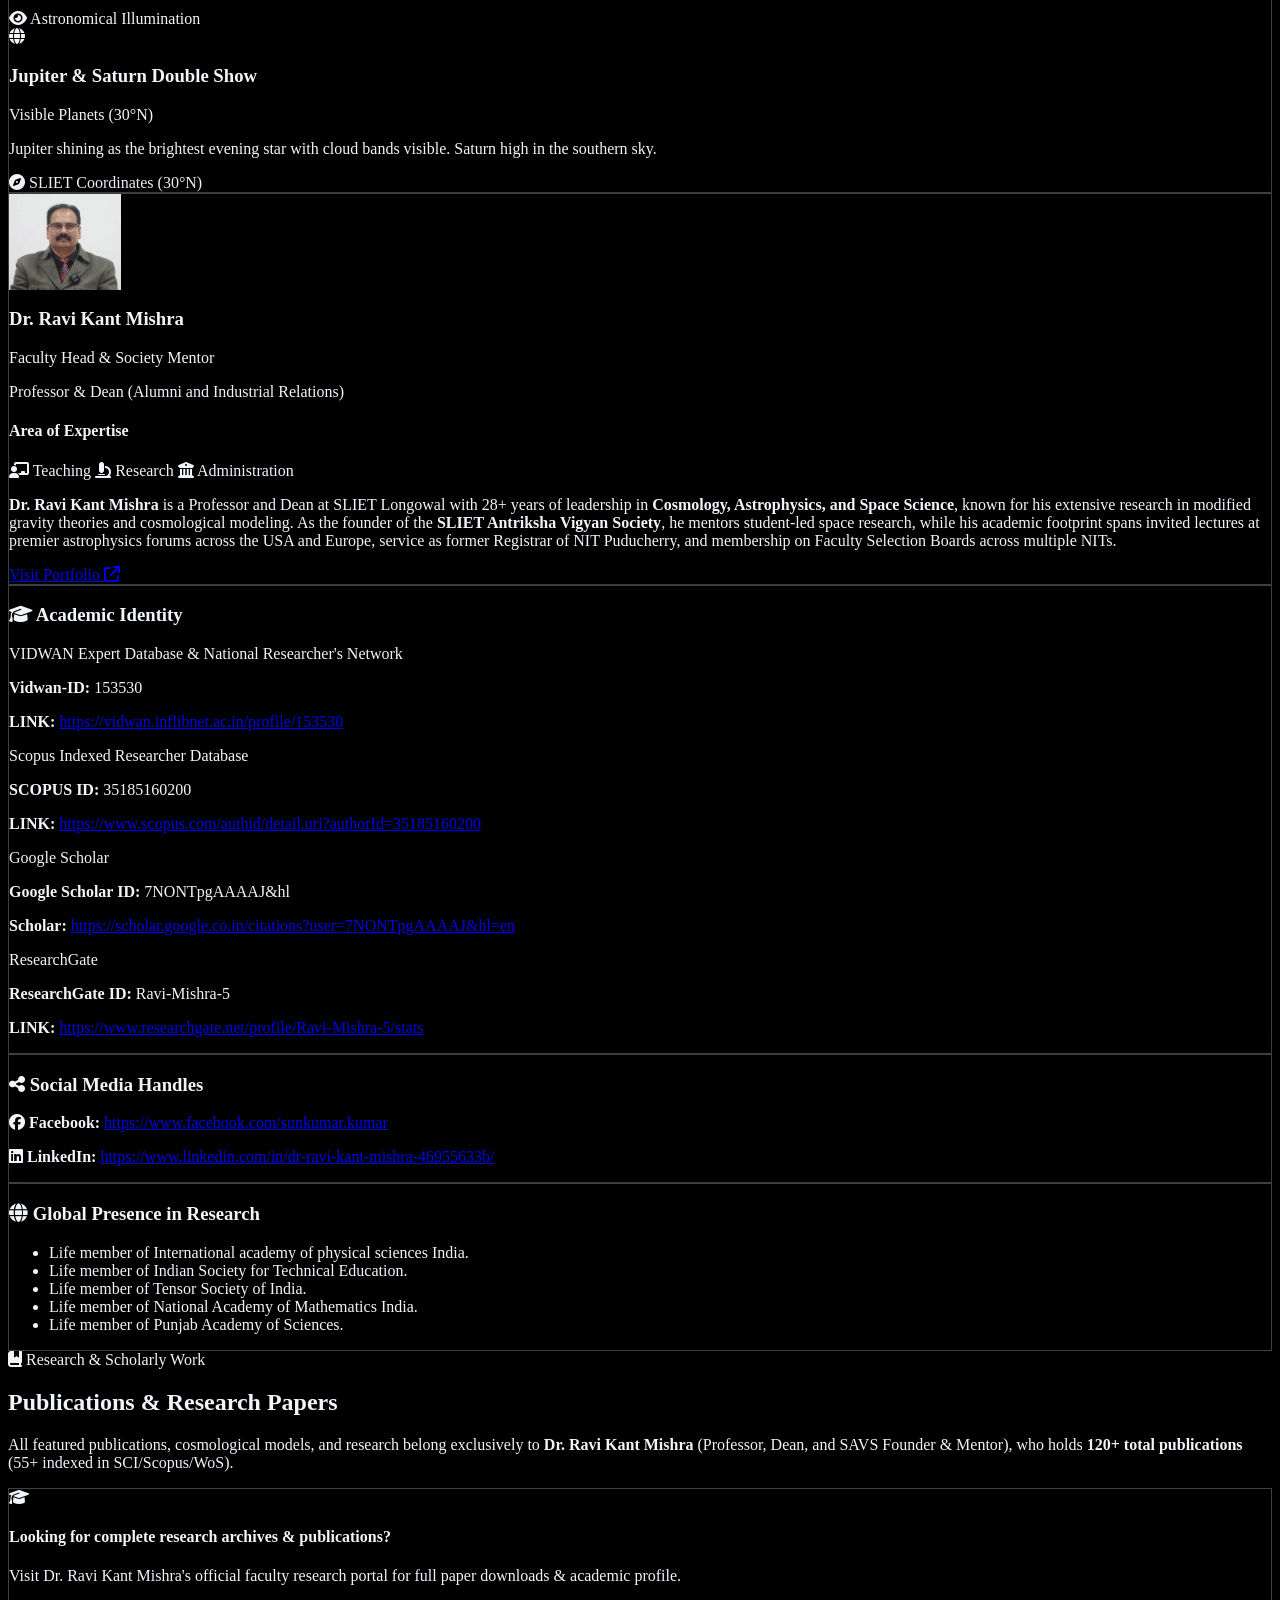
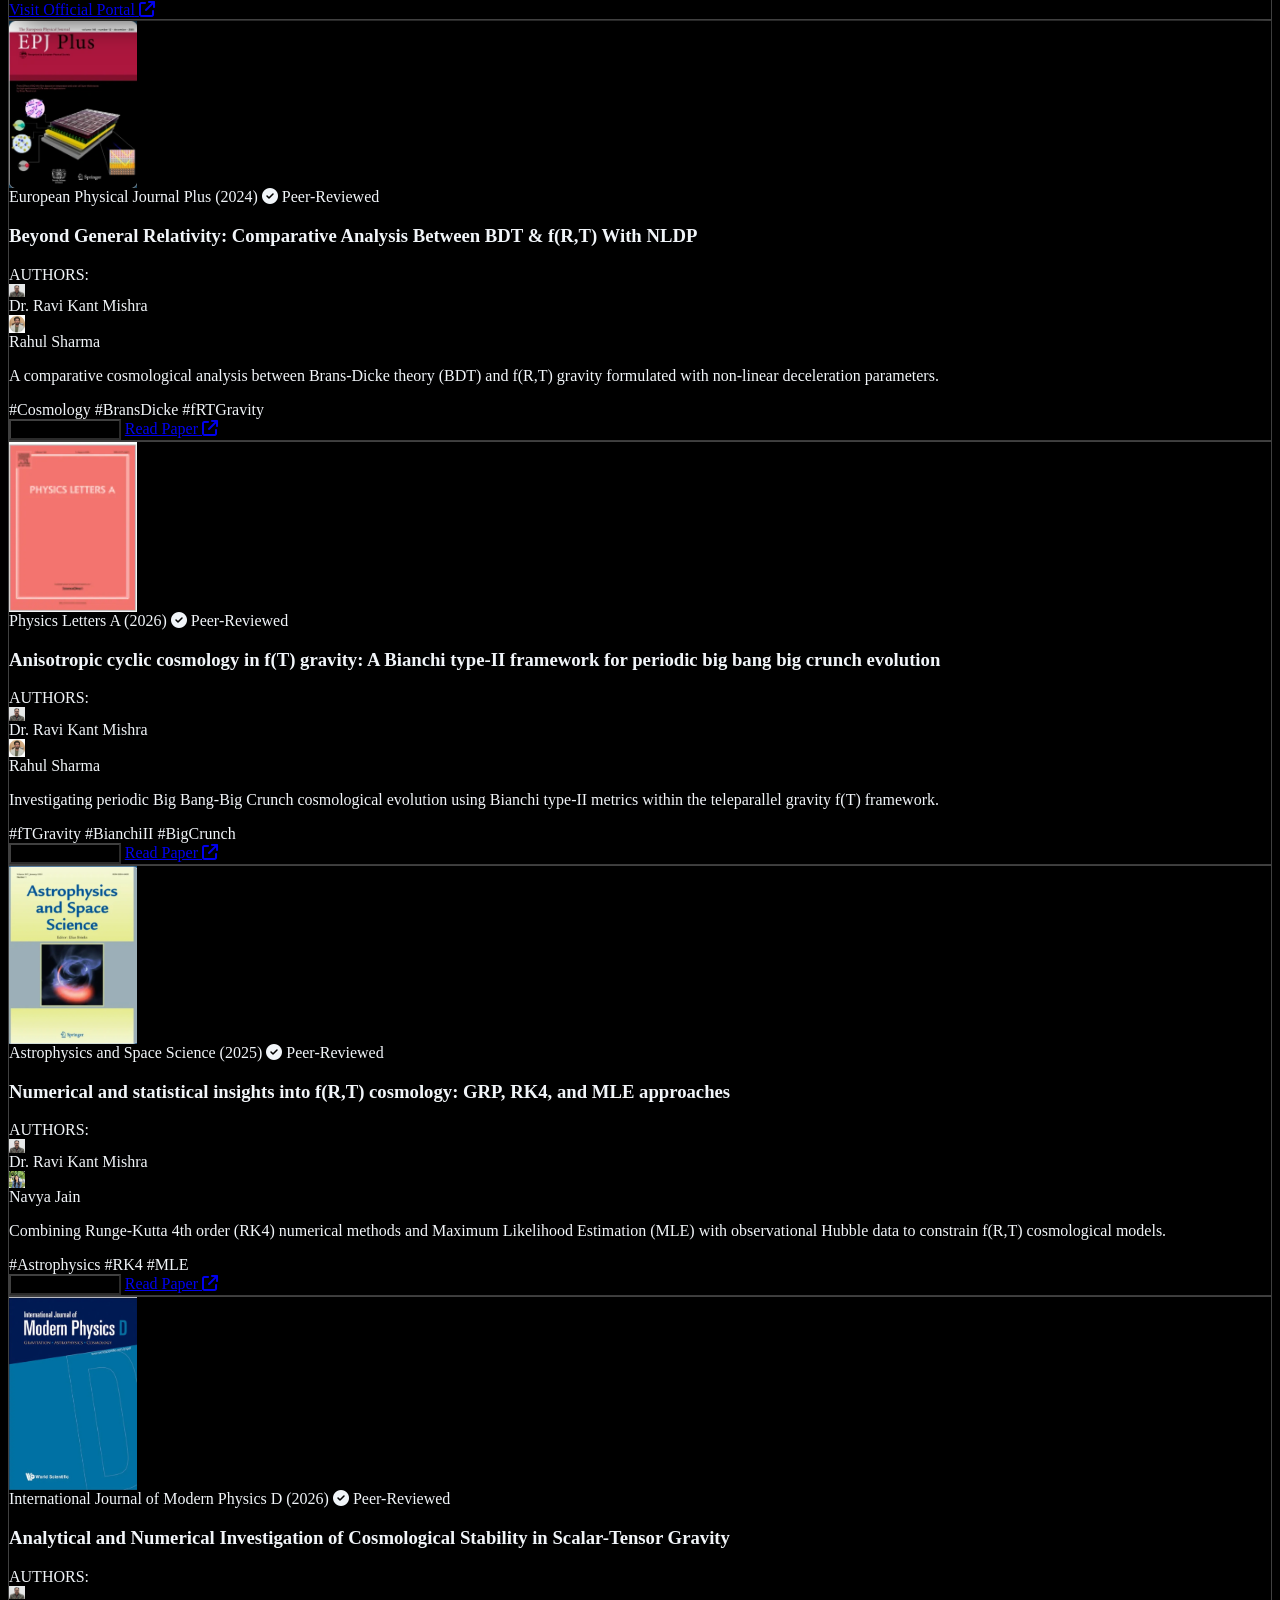
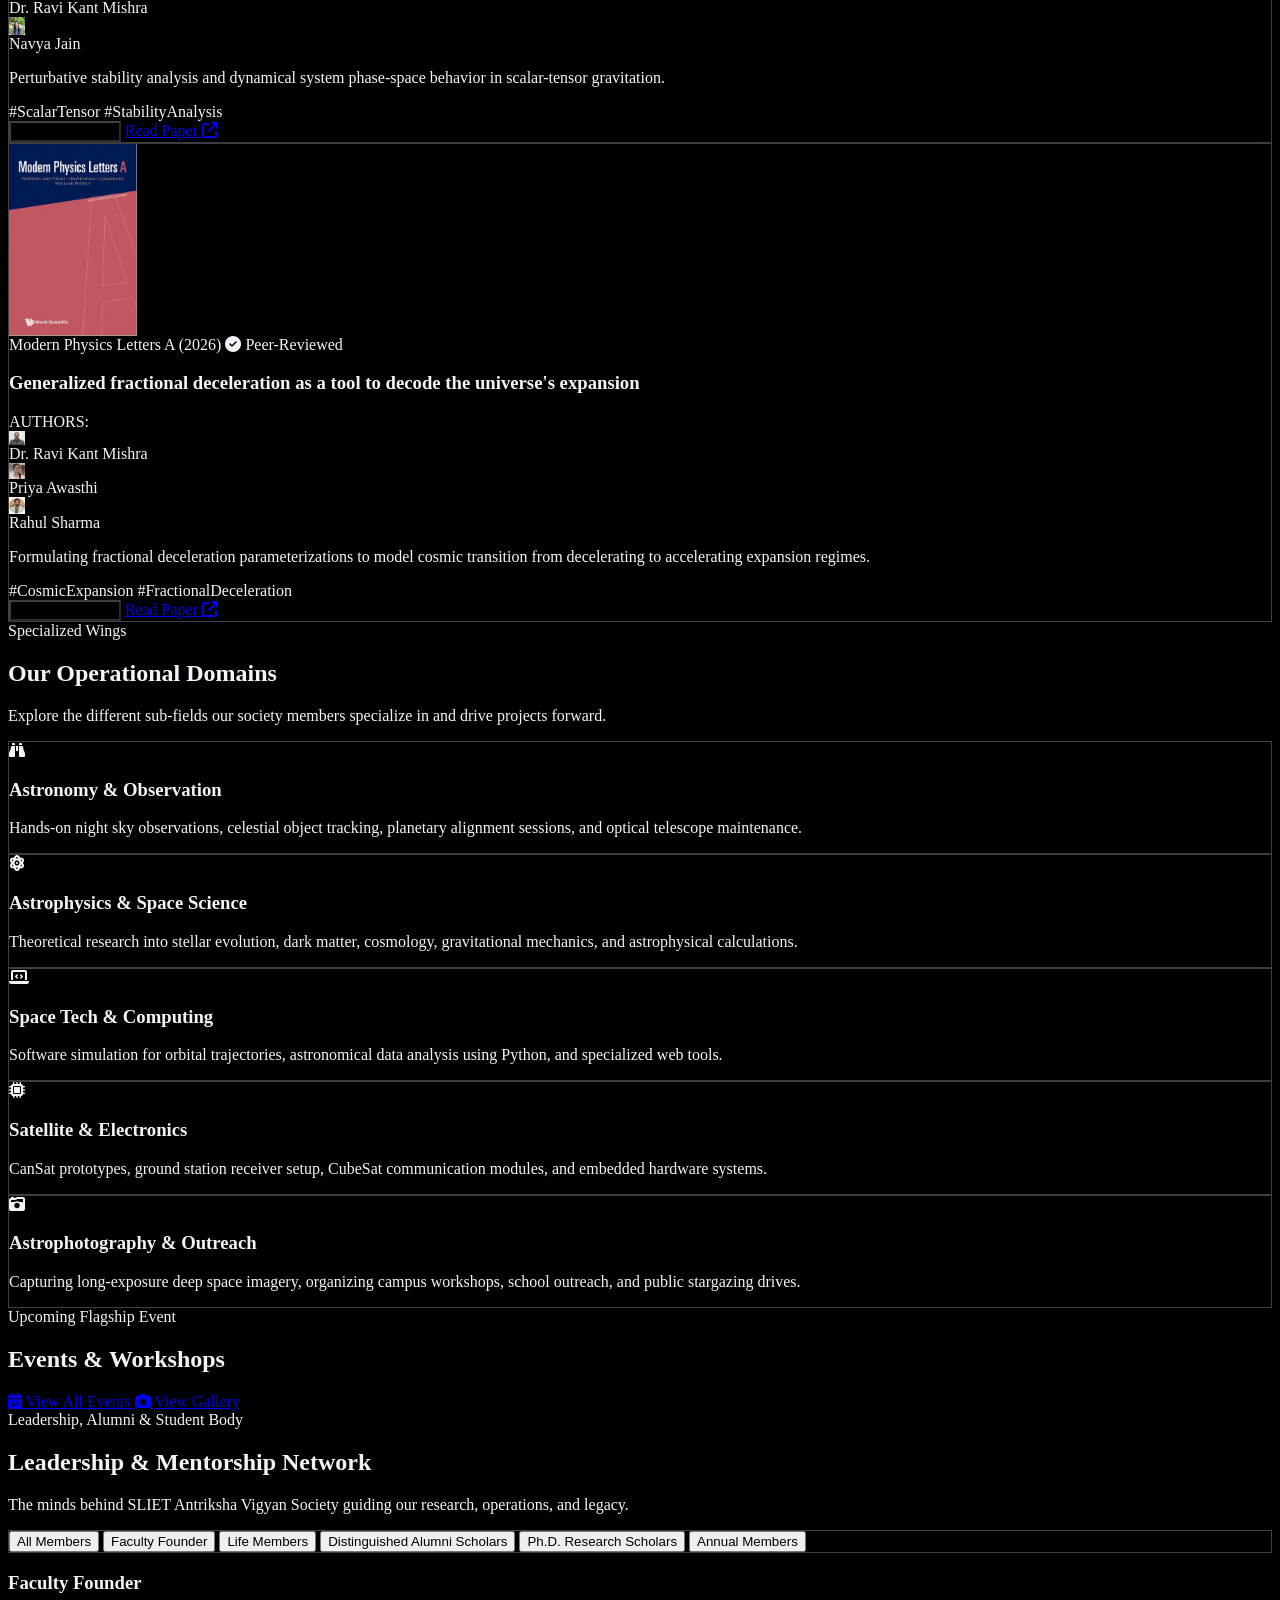
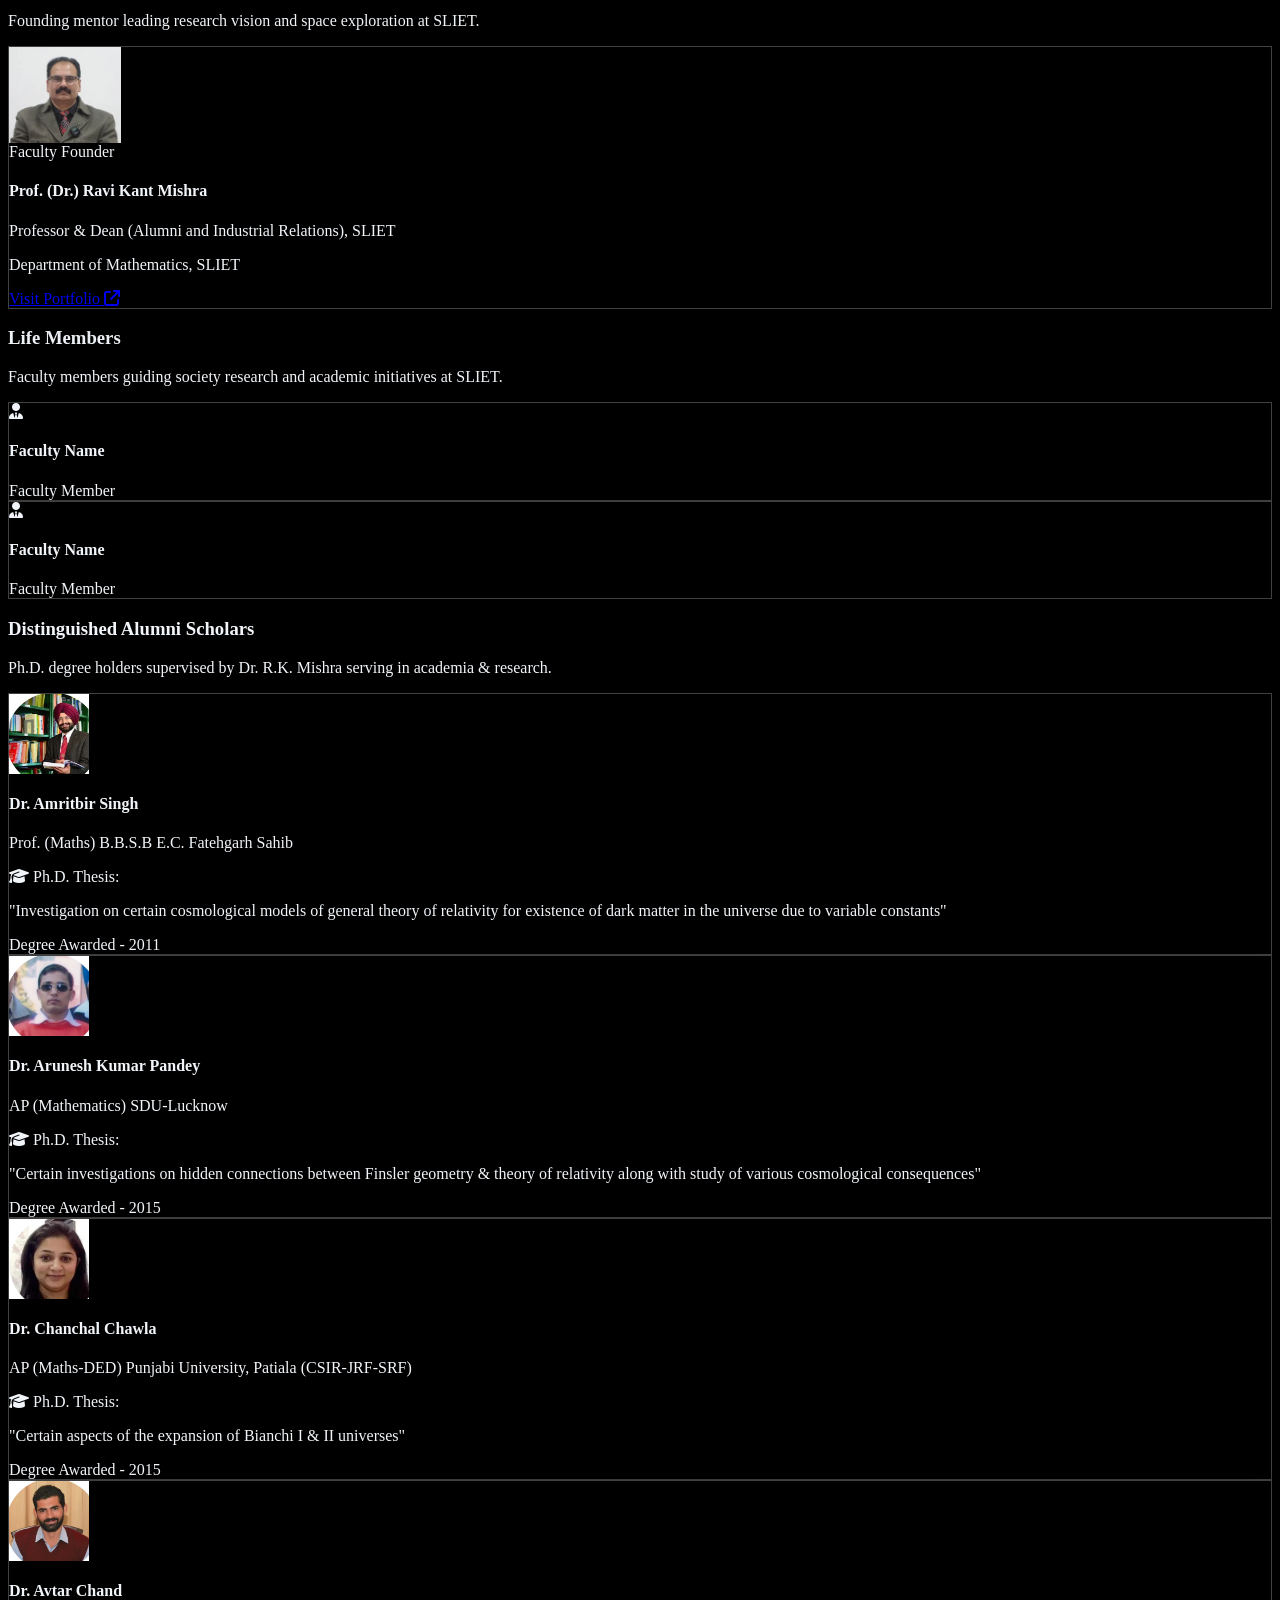
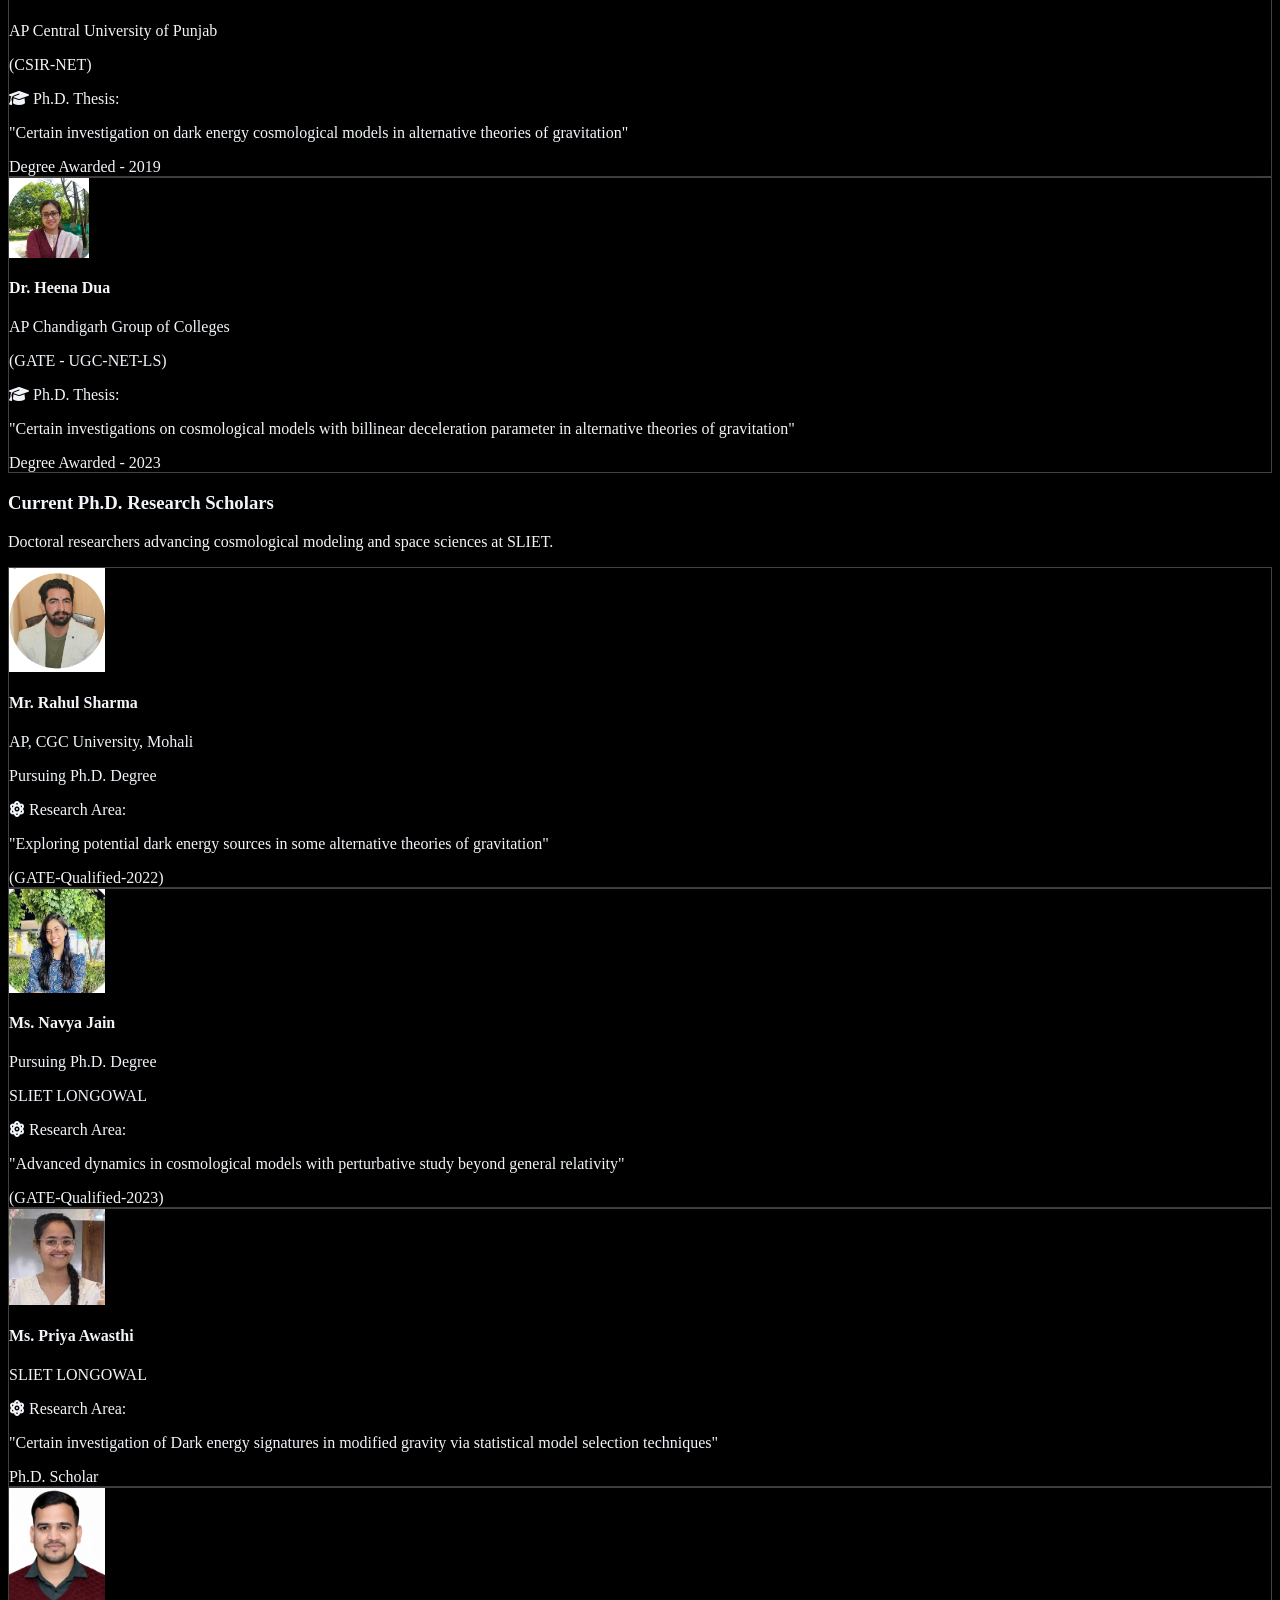
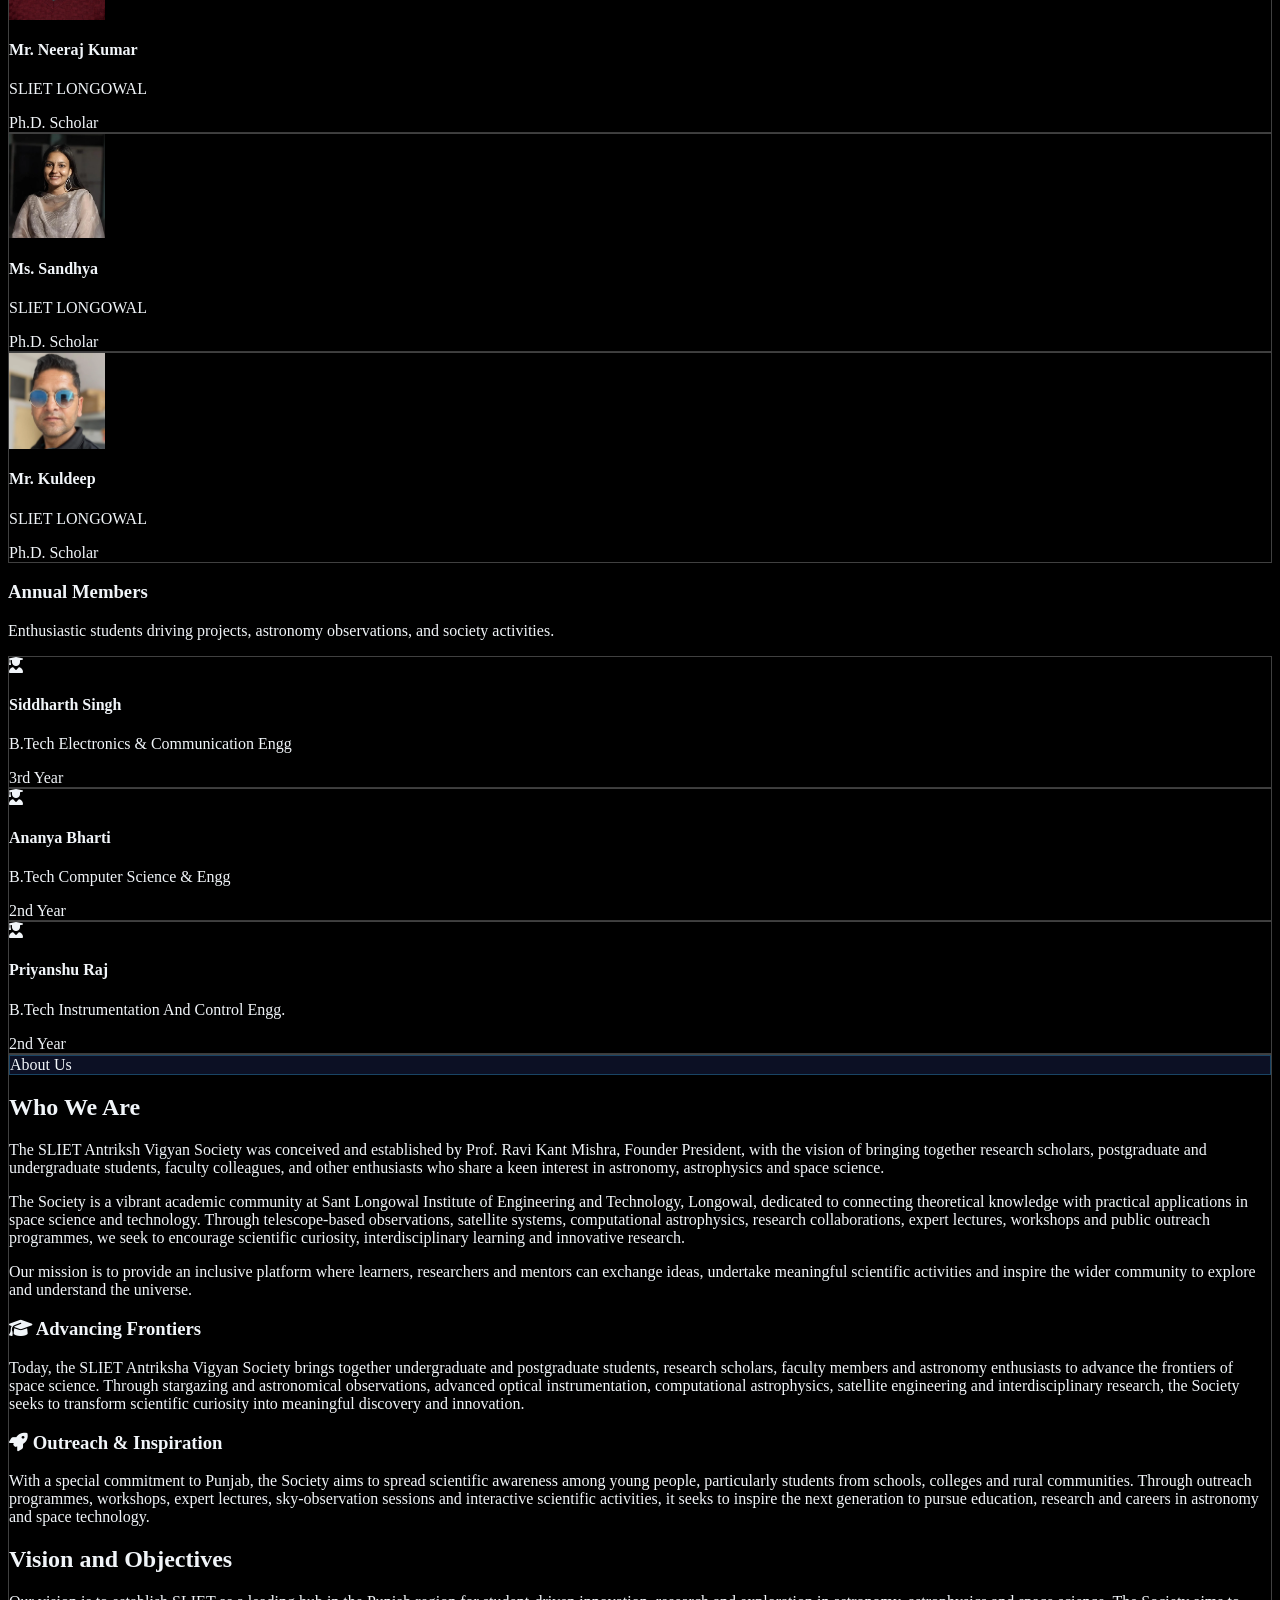
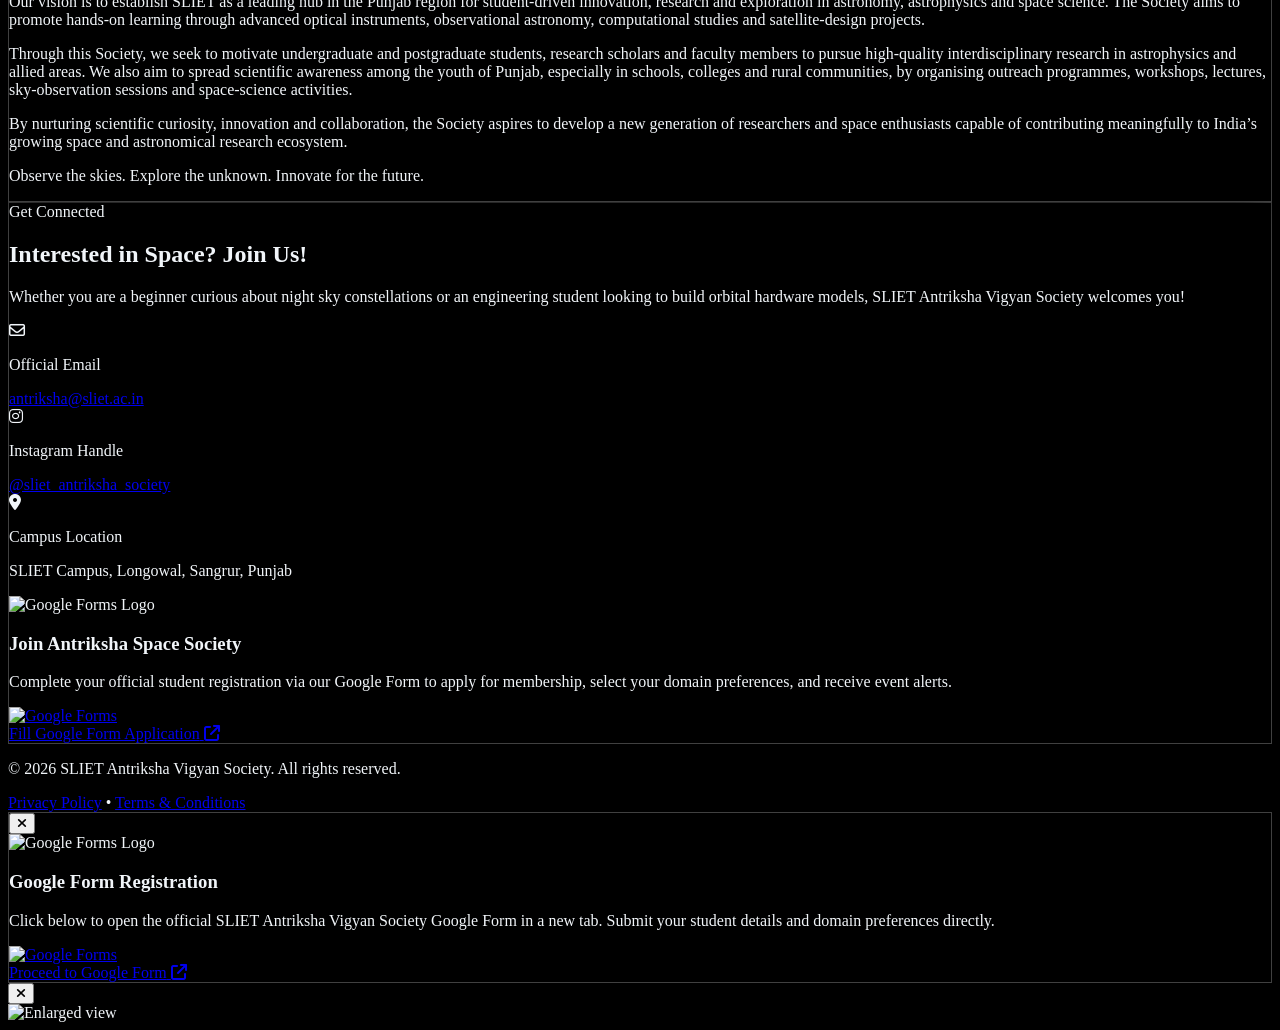
==== commit 7b9f4152: "Fix dark mode theme initialization logic to properly respect local storage" ====
--- a/index.html
+++ b/index.html
@@ -37,7 +37,9 @@
 
     <!-- Immediate Anti-Flicker Dark Theme Initialization -->
     <script>
-        document.documentElement.classList.add('dark');
+        if (localStorage.getItem('theme') !== 'light') {
+            document.documentElement.classList.add('dark');
+        }
     </script>
 
     <!-- Tailwind CSS CDN -->
